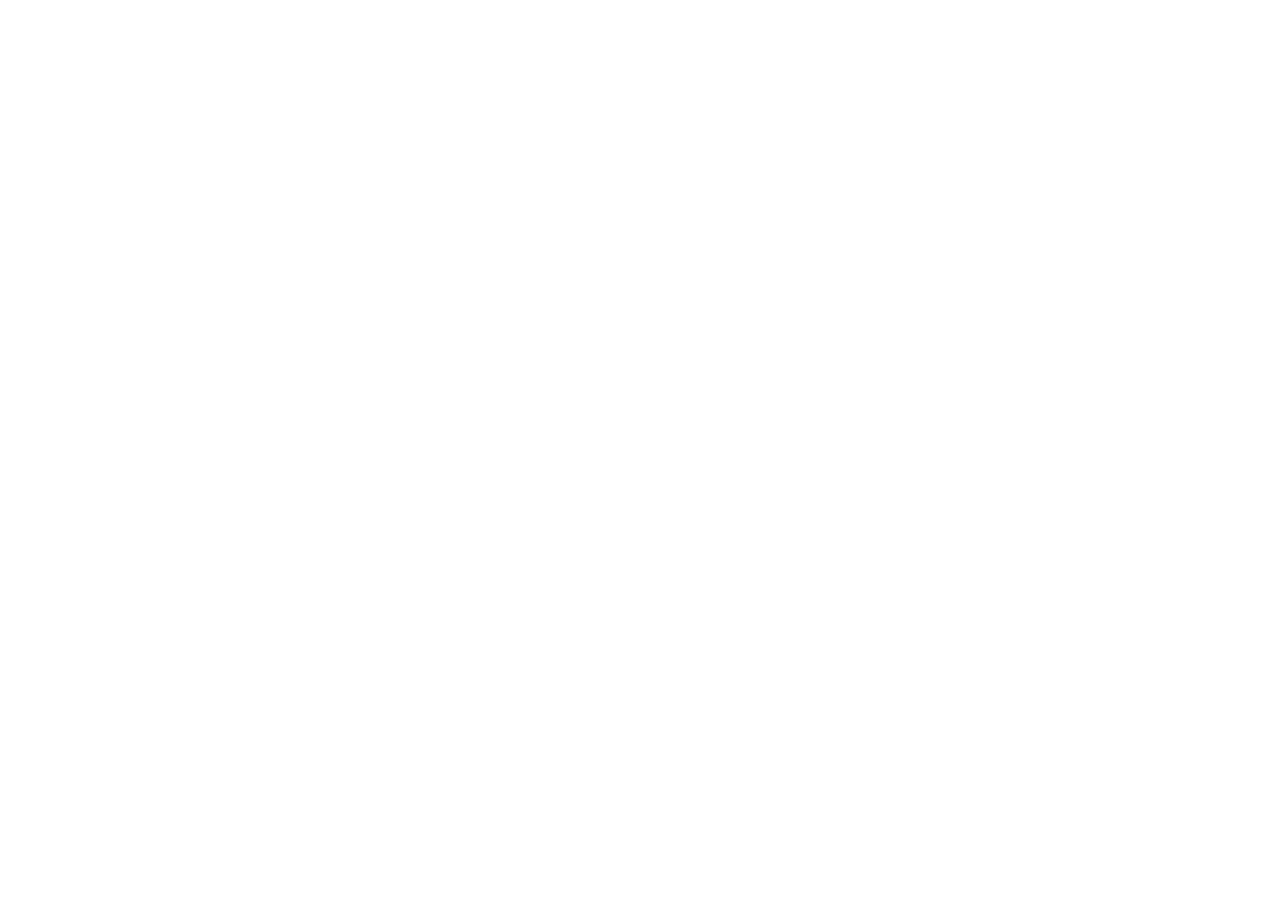
==== our-story.html @ b45d410f "Create pages and added commpnents" ====
<!DOCTYPE html>
<html lang="en">
<head>
    <meta charset="UTF-8">
    <meta http-equiv="X-UA-Compatible" content="IE-edge">
    <meta name="viewport" content="width=device-width, initial-scale=1.0">
    <title>Document</title>
</head>
<body>

    <script src="node_modules/bootstrap/dist/js/bootstrap.bundle.min.js"></script>
</body>
</html>
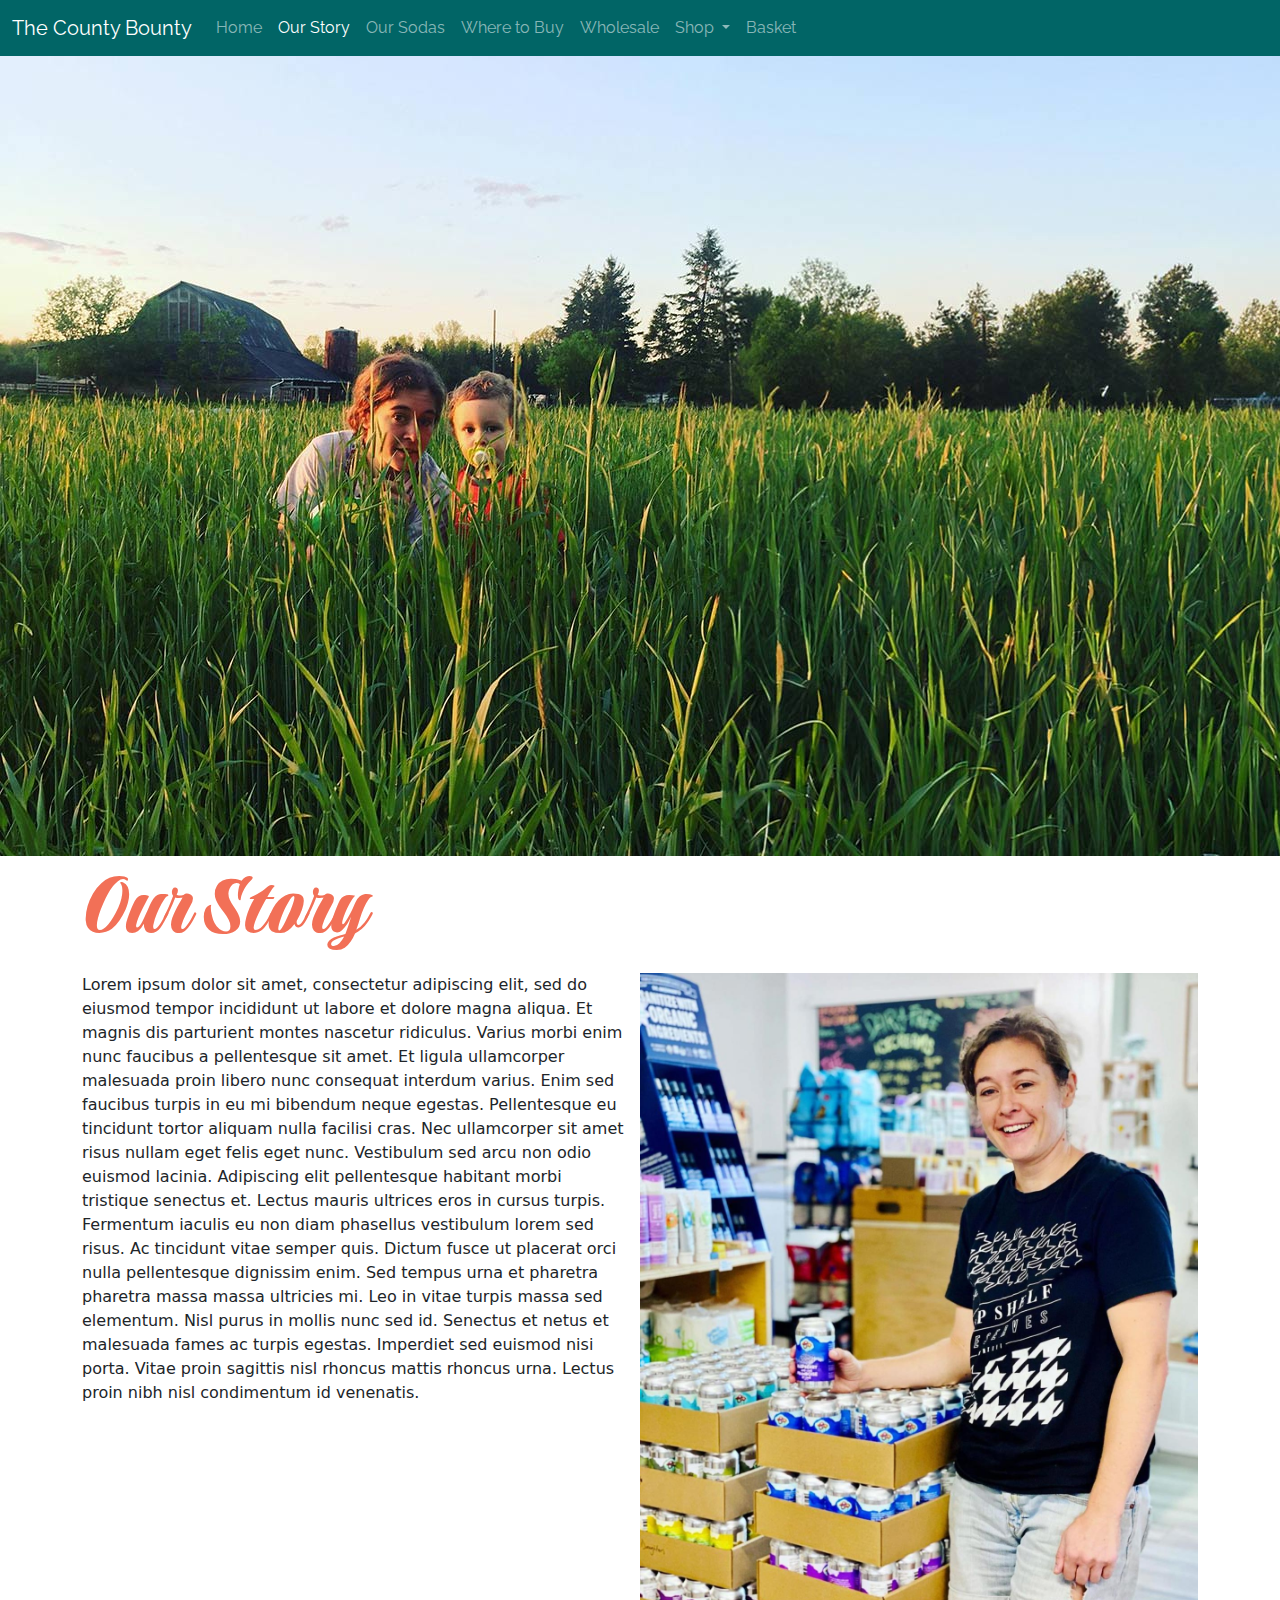
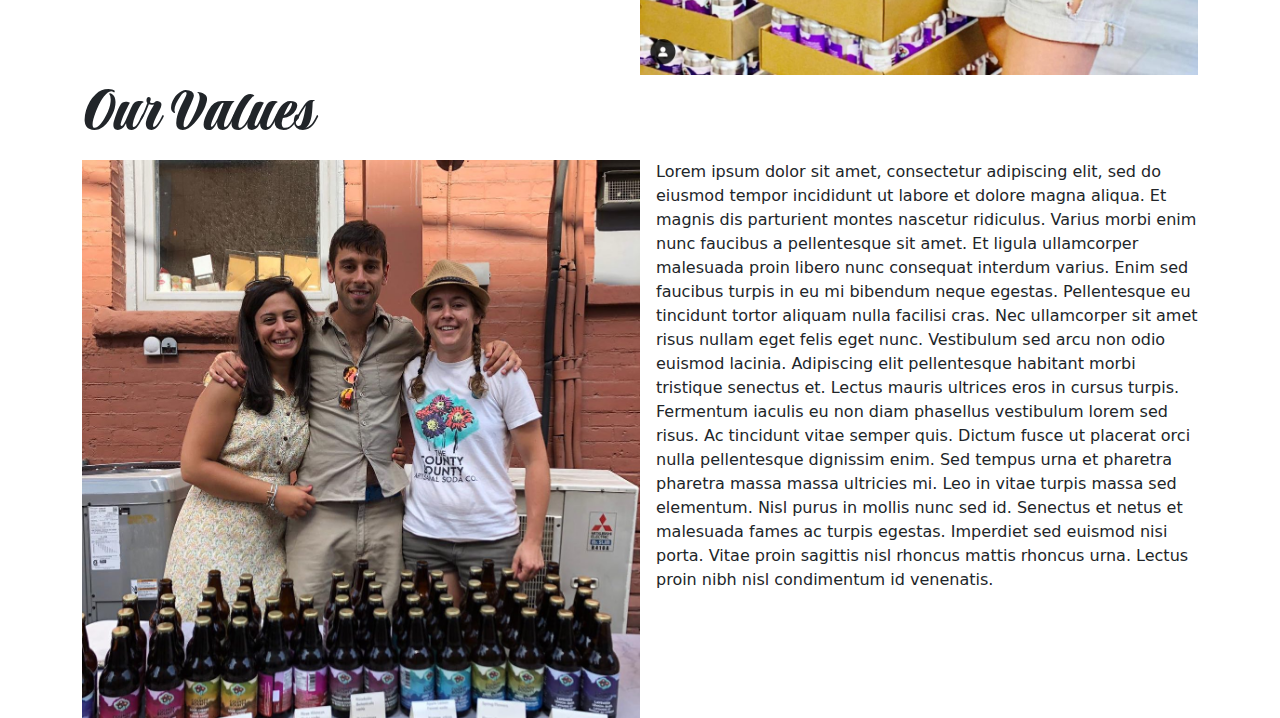
==== commit 68c36241: "Add favicon to all three pages" ====
--- a/our-story.html
+++ b/our-story.html
@@ -4,10 +4,77 @@
     <meta charset="UTF-8">
     <meta http-equiv="X-UA-Compatible" content="IE-edge">
     <meta name="viewport" content="width=device-width, initial-scale=1.0">
-    <title>Document</title>
+    <title>Our Story</title>
+    <link rel="stylesheet" href="css/custom.css">
+    <link rel="icon" type="image/x-icon" href="/images/favicon2.ico">
 </head>
 <body>
-
+    <header>
+        <nav class="navbar navbar-expand-lg bg-dark" data-bs-theme="dark">
+            <div class="container-fluid">
+              <a class="navbar-brand" href="index.html">
+                The County Bounty</a>
+              <button class="navbar-toggler" type="button" data-bs-toggle="collapse" data-bs-target="#navbarNavDropdown" aria-controls="navbarNavDropdown" aria-expanded="false" aria-label="Toggle navigation">
+                <span class="navbar-toggler-icon"></span>
+              </button>
+              <div class="collapse navbar-collapse" id="navbarNavDropdown">
+                <ul class="navbar-nav">
+                  <li class="nav-item">
+                    <a class="nav-link" aria-current="page" href="index.html">Home</a>
+                  </li>
+                  <li class="nav-item">
+                    <a class="nav-link active" href="our-story.html">Our Story</a>
+                  </li>
+                  <li class="nav-item">
+                    <a class="nav-link" href="#">Our Sodas</a>
+                  </li>
+                  <li class="nav-item">
+                    <a class="nav-link" href="where-to-buy.html">Where to Buy</a>
+                  </li>
+                  <li class="nav-item">
+                    <a class="nav-link" href="#">Wholesale</a>
+                  </li>
+                  <li class="nav-item dropdown">
+                    <a class="nav-link dropdown-toggle" href="#" role="button" data-bs-toggle="dropdown" aria-expanded="false">
+                      Shop
+                    </a>
+                    <ul class="dropdown-menu">
+                      <li><a class="dropdown-item" href="#">Shop</a></li>
+                      <li><a class="dropdown-item" href="#">Sodas</a></li>
+                      <li><a class="dropdown-item" href="#">Merch</a></li>
+                    </ul>
+                  </li>
+                  <li class="nav-item">
+                    <a class="nav-link" href="#">Basket</a>
+                  </li>
+                </ul>
+              </div>
+            </div>
+          </nav>
+    </header>
+    <section id="heroaboutus">
+        <div>
+            <img src="images/about-us-banner.jpg" alt="">
+        </div>
+      </section>
+    <section class="container">
+        <h1 class="script text-primary">Our Story</h1>
+        <div id="our-story">
+          <p>
+              Lorem ipsum dolor sit amet, consectetur adipiscing elit, sed do eiusmod tempor incididunt ut labore et dolore magna aliqua. Et magnis dis parturient montes nascetur ridiculus. Varius morbi enim nunc faucibus a pellentesque sit amet. Et ligula ullamcorper malesuada proin libero nunc consequat interdum varius. Enim sed faucibus turpis in eu mi bibendum neque egestas. Pellentesque eu tincidunt tortor aliquam nulla facilisi cras. Nec ullamcorper sit amet risus nullam eget felis eget nunc. Vestibulum sed arcu non odio euismod lacinia. Adipiscing elit pellentesque habitant morbi tristique senectus et. Lectus mauris ultrices eros in cursus turpis. Fermentum iaculis eu non diam phasellus vestibulum lorem sed risus. Ac tincidunt vitae semper quis. Dictum fusce ut placerat orci nulla pellentesque dignissim enim. Sed tempus urna et pharetra pharetra massa massa ultricies mi.  Leo in vitae turpis massa sed elementum. Nisl purus in mollis nunc sed id. Senectus et netus et malesuada fames ac turpis egestas. Imperdiet sed euismod nisi porta. Vitae proin sagittis nisl rhoncus mattis rhoncus urna. Lectus proin nibh nisl condimentum id venenatis.
+          </p>
+          <img src="images/about-us-1.jpg" alt="">
+      </div>
+    </section>
+    <section class="container" id="values">
+        <h2 class="script">Our Values</h2>
+        <div class="our-values">
+          <p>
+              Lorem ipsum dolor sit amet, consectetur adipiscing elit, sed do eiusmod tempor incididunt ut labore et dolore magna aliqua. Et magnis dis parturient montes nascetur ridiculus. Varius morbi enim nunc faucibus a pellentesque sit amet. Et ligula ullamcorper malesuada proin libero nunc consequat interdum varius. Enim sed faucibus turpis in eu mi bibendum neque egestas. Pellentesque eu tincidunt tortor aliquam nulla facilisi cras. Nec ullamcorper sit amet risus nullam eget felis eget nunc. Vestibulum sed arcu non odio euismod lacinia. Adipiscing elit pellentesque habitant morbi tristique senectus et. Lectus mauris ultrices eros in cursus turpis. Fermentum iaculis eu non diam phasellus vestibulum lorem sed risus. Ac tincidunt vitae semper quis. Dictum fusce ut placerat orci nulla pellentesque dignissim enim. Sed tempus urna et pharetra pharetra massa massa ultricies mi.  Leo in vitae turpis massa sed elementum. Nisl purus in mollis nunc sed id. Senectus et netus et malesuada fames ac turpis egestas. Imperdiet sed euismod nisi porta. Vitae proin sagittis nisl rhoncus mattis rhoncus urna. Lectus proin nibh nisl condimentum id venenatis.
+          </p>
+          <img src="images/about-us-2.jpeg" alt="">
+      </div>
+    </section>
     <script src="node_modules/bootstrap/dist/js/bootstrap.bundle.min.js"></script>
 </body>
 </html>--- a/css/custom.css
+++ b/css/custom.css
@@ -0,0 +1,11995 @@
+@charset "UTF-8";
+@import url("https://fonts.googleapis.com/css2?family=Praise&family=Raleway:ital,wght@0,400;0,700;1,400&family=Source+Sans+3&display=swap");
+.script {
+  font-family: "praise", sans-serif;
+}
+
+/*!
+ * Bootstrap  v5.3.2 (https://getbootstrap.com/)
+ * Copyright 2011-2023 The Bootstrap Authors
+ * Licensed under MIT (https://github.com/twbs/bootstrap/blob/main/LICENSE)
+ */
+:root,
+[data-bs-theme=light] {
+  --bs-blue: #0d6efd;
+  --bs-indigo: #6610f2;
+  --bs-purple: #6f42c1;
+  --bs-pink: #d63384;
+  --bs-red: #dc3545;
+  --bs-orange: #fd7e14;
+  --bs-yellow: #ffc107;
+  --bs-green: #198754;
+  --bs-teal: #20c997;
+  --bs-cyan: #0dcaf0;
+  --bs-black: #000;
+  --bs-white: #fff;
+  --bs-gray: #6c757d;
+  --bs-gray-dark: #343a40;
+  --bs-gray-100: #f8f9fa;
+  --bs-gray-200: #e9ecef;
+  --bs-gray-300: #dee2e6;
+  --bs-gray-400: #ced4da;
+  --bs-gray-500: #adb5bd;
+  --bs-gray-600: #6c757d;
+  --bs-gray-700: #495057;
+  --bs-gray-800: #343a40;
+  --bs-gray-900: #212529;
+  --bs-primary: #F27057;
+  --bs-secondary: #F27057;
+  --bs-success: #A4D882;
+  --bs-info: #59C1EF;
+  --bs-warning: #FFF689;
+  --bs-danger: #E5446D;
+  --bs-light: #ffffff;
+  --bs-dark: #016566;
+  --bs-primary-rgb: 242, 112, 87;
+  --bs-secondary-rgb: 242, 112, 87;
+  --bs-success-rgb: 164, 216, 130;
+  --bs-info-rgb: 89, 193, 239;
+  --bs-warning-rgb: 255, 246, 137;
+  --bs-danger-rgb: 229, 68, 109;
+  --bs-light-rgb: 255, 255, 255;
+  --bs-dark-rgb: 1, 101, 102;
+  --bs-primary-text-emphasis: #612d23;
+  --bs-secondary-text-emphasis: #612d23;
+  --bs-success-text-emphasis: #425634;
+  --bs-info-text-emphasis: #244d60;
+  --bs-warning-text-emphasis: #666237;
+  --bs-danger-text-emphasis: #5c1b2c;
+  --bs-light-text-emphasis: #495057;
+  --bs-dark-text-emphasis: #495057;
+  --bs-primary-bg-subtle: #fce2dd;
+  --bs-secondary-bg-subtle: #fce2dd;
+  --bs-success-bg-subtle: #edf7e6;
+  --bs-info-bg-subtle: #def3fc;
+  --bs-warning-bg-subtle: #fffde7;
+  --bs-danger-bg-subtle: #fadae2;
+  --bs-light-bg-subtle: #fcfcfd;
+  --bs-dark-bg-subtle: #ced4da;
+  --bs-primary-border-subtle: #fac6bc;
+  --bs-secondary-border-subtle: #fac6bc;
+  --bs-success-border-subtle: #dbefcd;
+  --bs-info-border-subtle: #bde6f9;
+  --bs-warning-border-subtle: #fffbd0;
+  --bs-danger-border-subtle: #f5b4c5;
+  --bs-light-border-subtle: #e9ecef;
+  --bs-dark-border-subtle: #adb5bd;
+  --bs-white-rgb: 255, 255, 255;
+  --bs-black-rgb: 0, 0, 0;
+  --bs-font-sans-serif: system-ui, -apple-system, "Segoe UI", Roboto, "Helvetica Neue", "Noto Sans", "Liberation Sans", Arial, sans-serif, "Apple Color Emoji", "Segoe UI Emoji", "Segoe UI Symbol", "Noto Color Emoji";
+  --bs-font-monospace: SFMono-Regular, Menlo, Monaco, Consolas, "Liberation Mono", "Courier New", monospace;
+  --bs-gradient: linear-gradient(180deg, rgba(255, 255, 255, 0.15), rgba(255, 255, 255, 0));
+  --bs-body-font-family: var(--bs-font-sans-serif);
+  --bs-body-font-size: 1rem;
+  --bs-body-font-weight: 400;
+  --bs-body-line-height: 1.5;
+  --bs-body-color: #212529;
+  --bs-body-color-rgb: 33, 37, 41;
+  --bs-body-bg: #fff;
+  --bs-body-bg-rgb: 255, 255, 255;
+  --bs-emphasis-color: #000;
+  --bs-emphasis-color-rgb: 0, 0, 0;
+  --bs-secondary-color: rgba(33, 37, 41, 0.75);
+  --bs-secondary-color-rgb: 33, 37, 41;
+  --bs-secondary-bg: #e9ecef;
+  --bs-secondary-bg-rgb: 233, 236, 239;
+  --bs-tertiary-color: rgba(33, 37, 41, 0.5);
+  --bs-tertiary-color-rgb: 33, 37, 41;
+  --bs-tertiary-bg: #f8f9fa;
+  --bs-tertiary-bg-rgb: 248, 249, 250;
+  --bs-heading-color: inherit;
+  --bs-link-color: #F27057;
+  --bs-link-color-rgb: 242, 112, 87;
+  --bs-link-decoration: underline;
+  --bs-link-hover-color: #c25a46;
+  --bs-link-hover-color-rgb: 194, 90, 70;
+  --bs-code-color: #d63384;
+  --bs-highlight-color: #212529;
+  --bs-highlight-bg: #fff3cd;
+  --bs-border-width: 1px;
+  --bs-border-style: solid;
+  --bs-border-color: #dee2e6;
+  --bs-border-color-translucent: rgba(0, 0, 0, 0.175);
+  --bs-border-radius: 0.375rem;
+  --bs-border-radius-sm: 0.25rem;
+  --bs-border-radius-lg: 0.5rem;
+  --bs-border-radius-xl: 1rem;
+  --bs-border-radius-xxl: 2rem;
+  --bs-border-radius-2xl: var(--bs-border-radius-xxl);
+  --bs-border-radius-pill: 50rem;
+  --bs-box-shadow: 0 0.5rem 1rem rgba(0, 0, 0, 0.15);
+  --bs-box-shadow-sm: 0 0.125rem 0.25rem rgba(0, 0, 0, 0.075);
+  --bs-box-shadow-lg: 0 1rem 3rem rgba(0, 0, 0, 0.175);
+  --bs-box-shadow-inset: inset 0 1px 2px rgba(0, 0, 0, 0.075);
+  --bs-focus-ring-width: 0.25rem;
+  --bs-focus-ring-opacity: 0.25;
+  --bs-focus-ring-color: rgba(242, 112, 87, 0.25);
+  --bs-form-valid-color: #A4D882;
+  --bs-form-valid-border-color: #A4D882;
+  --bs-form-invalid-color: #E5446D;
+  --bs-form-invalid-border-color: #E5446D;
+}
+
+[data-bs-theme=dark] {
+  color-scheme: dark;
+  --bs-body-color: #dee2e6;
+  --bs-body-color-rgb: 222, 226, 230;
+  --bs-body-bg: #212529;
+  --bs-body-bg-rgb: 33, 37, 41;
+  --bs-emphasis-color: #fff;
+  --bs-emphasis-color-rgb: 255, 255, 255;
+  --bs-secondary-color: rgba(222, 226, 230, 0.75);
+  --bs-secondary-color-rgb: 222, 226, 230;
+  --bs-secondary-bg: #343a40;
+  --bs-secondary-bg-rgb: 52, 58, 64;
+  --bs-tertiary-color: rgba(222, 226, 230, 0.5);
+  --bs-tertiary-color-rgb: 222, 226, 230;
+  --bs-tertiary-bg: #2b3035;
+  --bs-tertiary-bg-rgb: 43, 48, 53;
+  --bs-primary-text-emphasis: #f7a99a;
+  --bs-secondary-text-emphasis: #f7a99a;
+  --bs-success-text-emphasis: #c8e8b4;
+  --bs-info-text-emphasis: #9bdaf5;
+  --bs-warning-text-emphasis: #fffab8;
+  --bs-danger-text-emphasis: #ef8fa7;
+  --bs-light-text-emphasis: #f8f9fa;
+  --bs-dark-text-emphasis: #dee2e6;
+  --bs-primary-bg-subtle: #301611;
+  --bs-secondary-bg-subtle: #301611;
+  --bs-success-bg-subtle: #212b1a;
+  --bs-info-bg-subtle: #122730;
+  --bs-warning-bg-subtle: #33311b;
+  --bs-danger-bg-subtle: #2e0e16;
+  --bs-light-bg-subtle: #343a40;
+  --bs-dark-bg-subtle: #1a1d20;
+  --bs-primary-border-subtle: #914334;
+  --bs-secondary-border-subtle: #914334;
+  --bs-success-border-subtle: #62824e;
+  --bs-info-border-subtle: #35748f;
+  --bs-warning-border-subtle: #999452;
+  --bs-danger-border-subtle: #892941;
+  --bs-light-border-subtle: #495057;
+  --bs-dark-border-subtle: #343a40;
+  --bs-heading-color: inherit;
+  --bs-link-color: #f7a99a;
+  --bs-link-hover-color: #f9baae;
+  --bs-link-color-rgb: 247, 169, 154;
+  --bs-link-hover-color-rgb: 249, 186, 174;
+  --bs-code-color: #e685b5;
+  --bs-highlight-color: #dee2e6;
+  --bs-highlight-bg: #664d03;
+  --bs-border-color: #495057;
+  --bs-border-color-translucent: rgba(255, 255, 255, 0.15);
+  --bs-form-valid-color: #75b798;
+  --bs-form-valid-border-color: #75b798;
+  --bs-form-invalid-color: #ea868f;
+  --bs-form-invalid-border-color: #ea868f;
+}
+
+*,
+*::before,
+*::after {
+  box-sizing: border-box;
+}
+
+@media (prefers-reduced-motion: no-preference) {
+  :root {
+    scroll-behavior: smooth;
+  }
+}
+
+body {
+  margin: 0;
+  font-family: var(--bs-body-font-family);
+  font-size: var(--bs-body-font-size);
+  font-weight: var(--bs-body-font-weight);
+  line-height: var(--bs-body-line-height);
+  color: var(--bs-body-color);
+  text-align: var(--bs-body-text-align);
+  background-color: var(--bs-body-bg);
+  -webkit-text-size-adjust: 100%;
+  -webkit-tap-highlight-color: rgba(0, 0, 0, 0);
+}
+
+hr {
+  margin: 1rem 0;
+  color: inherit;
+  border: 0;
+  border-top: var(--bs-border-width) solid;
+  opacity: 0.25;
+}
+
+h6, .h6, h5, .h5, h4, .h4, h3, .h3, h2, .h2, h1, .h1 {
+  margin-top: 0;
+  margin-bottom: 0.5rem;
+  font-family: "raleway", sans-serif;
+  font-weight: 500;
+  line-height: 1.2;
+  color: var(--bs-heading-color);
+}
+
+h1, .h1 {
+  font-size: calc(1.6903rem + 5.2836vw);
+}
+@media (min-width: 1200px) {
+  h1, .h1 {
+    font-size: 5.653rem;
+  }
+}
+
+h2, .h2 {
+  font-size: calc(1.5248rem + 3.2976vw);
+}
+@media (min-width: 1200px) {
+  h2, .h2 {
+    font-size: 3.998rem;
+  }
+}
+
+h3, .h3 {
+  font-size: calc(1.4077rem + 1.8924vw);
+}
+@media (min-width: 1200px) {
+  h3, .h3 {
+    font-size: 2.827rem;
+  }
+}
+
+h4, .h4 {
+  font-size: calc(1.3249rem + 0.8988vw);
+}
+@media (min-width: 1200px) {
+  h4, .h4 {
+    font-size: 1.999rem;
+  }
+}
+
+h5, .h5 {
+  font-size: calc(1.2664rem + 0.1968vw);
+}
+@media (min-width: 1200px) {
+  h5, .h5 {
+    font-size: 1.414rem;
+  }
+}
+
+h6, .h6 {
+  font-size: 1rem;
+}
+
+p {
+  margin-top: 0;
+  margin-bottom: 1rem;
+}
+
+abbr[title] {
+  text-decoration: underline dotted;
+  cursor: help;
+  text-decoration-skip-ink: none;
+}
+
+address {
+  margin-bottom: 1rem;
+  font-style: normal;
+  line-height: inherit;
+}
+
+ol,
+ul {
+  padding-left: 2rem;
+}
+
+ol,
+ul,
+dl {
+  margin-top: 0;
+  margin-bottom: 1rem;
+}
+
+ol ol,
+ul ul,
+ol ul,
+ul ol {
+  margin-bottom: 0;
+}
+
+dt {
+  font-weight: 700;
+}
+
+dd {
+  margin-bottom: 0.5rem;
+  margin-left: 0;
+}
+
+blockquote {
+  margin: 0 0 1rem;
+}
+
+b,
+strong {
+  font-weight: bolder;
+}
+
+small, .small {
+  font-size: 0.875em;
+}
+
+mark, .mark {
+  padding: 0.1875em;
+  color: var(--bs-highlight-color);
+  background-color: var(--bs-highlight-bg);
+}
+
+sub,
+sup {
+  position: relative;
+  font-size: 0.75em;
+  line-height: 0;
+  vertical-align: baseline;
+}
+
+sub {
+  bottom: -0.25em;
+}
+
+sup {
+  top: -0.5em;
+}
+
+a {
+  color: rgba(var(--bs-link-color-rgb), var(--bs-link-opacity, 1));
+  text-decoration: underline;
+}
+a:hover {
+  --bs-link-color-rgb: var(--bs-link-hover-color-rgb);
+}
+
+a:not([href]):not([class]), a:not([href]):not([class]):hover {
+  color: inherit;
+  text-decoration: none;
+}
+
+pre,
+code,
+kbd,
+samp {
+  font-family: var(--bs-font-monospace);
+  font-size: 1em;
+}
+
+pre {
+  display: block;
+  margin-top: 0;
+  margin-bottom: 1rem;
+  overflow: auto;
+  font-size: 0.875em;
+}
+pre code {
+  font-size: inherit;
+  color: inherit;
+  word-break: normal;
+}
+
+code {
+  font-size: 0.875em;
+  color: var(--bs-code-color);
+  word-wrap: break-word;
+}
+a > code {
+  color: inherit;
+}
+
+kbd {
+  padding: 0.1875rem 0.375rem;
+  font-size: 0.875em;
+  color: var(--bs-body-bg);
+  background-color: var(--bs-body-color);
+  border-radius: 0.25rem;
+}
+kbd kbd {
+  padding: 0;
+  font-size: 1em;
+}
+
+figure {
+  margin: 0 0 1rem;
+}
+
+img,
+svg {
+  vertical-align: middle;
+}
+
+table {
+  caption-side: bottom;
+  border-collapse: collapse;
+}
+
+caption {
+  padding-top: 0.5rem;
+  padding-bottom: 0.5rem;
+  color: var(--bs-secondary-color);
+  text-align: left;
+}
+
+th {
+  text-align: inherit;
+  text-align: -webkit-match-parent;
+}
+
+thead,
+tbody,
+tfoot,
+tr,
+td,
+th {
+  border-color: inherit;
+  border-style: solid;
+  border-width: 0;
+}
+
+label {
+  display: inline-block;
+}
+
+button {
+  border-radius: 0;
+}
+
+button:focus:not(:focus-visible) {
+  outline: 0;
+}
+
+input,
+button,
+select,
+optgroup,
+textarea {
+  margin: 0;
+  font-family: inherit;
+  font-size: inherit;
+  line-height: inherit;
+}
+
+button,
+select {
+  text-transform: none;
+}
+
+[role=button] {
+  cursor: pointer;
+}
+
+select {
+  word-wrap: normal;
+}
+select:disabled {
+  opacity: 1;
+}
+
+[list]:not([type=date]):not([type=datetime-local]):not([type=month]):not([type=week]):not([type=time])::-webkit-calendar-picker-indicator {
+  display: none !important;
+}
+
+button,
+[type=button],
+[type=reset],
+[type=submit] {
+  -webkit-appearance: button;
+}
+button:not(:disabled),
+[type=button]:not(:disabled),
+[type=reset]:not(:disabled),
+[type=submit]:not(:disabled) {
+  cursor: pointer;
+}
+
+::-moz-focus-inner {
+  padding: 0;
+  border-style: none;
+}
+
+textarea {
+  resize: vertical;
+}
+
+fieldset {
+  min-width: 0;
+  padding: 0;
+  margin: 0;
+  border: 0;
+}
+
+legend {
+  float: left;
+  width: 100%;
+  padding: 0;
+  margin-bottom: 0.5rem;
+  font-size: calc(1.275rem + 0.3vw);
+  line-height: inherit;
+}
+@media (min-width: 1200px) {
+  legend {
+    font-size: 1.5rem;
+  }
+}
+legend + * {
+  clear: left;
+}
+
+::-webkit-datetime-edit-fields-wrapper,
+::-webkit-datetime-edit-text,
+::-webkit-datetime-edit-minute,
+::-webkit-datetime-edit-hour-field,
+::-webkit-datetime-edit-day-field,
+::-webkit-datetime-edit-month-field,
+::-webkit-datetime-edit-year-field {
+  padding: 0;
+}
+
+::-webkit-inner-spin-button {
+  height: auto;
+}
+
+[type=search] {
+  -webkit-appearance: textfield;
+  outline-offset: -2px;
+}
+
+/* rtl:raw:
+[type="tel"],
+[type="url"],
+[type="email"],
+[type="number"] {
+  direction: ltr;
+}
+*/
+::-webkit-search-decoration {
+  -webkit-appearance: none;
+}
+
+::-webkit-color-swatch-wrapper {
+  padding: 0;
+}
+
+::file-selector-button {
+  font: inherit;
+  -webkit-appearance: button;
+}
+
+output {
+  display: inline-block;
+}
+
+iframe {
+  border: 0;
+}
+
+summary {
+  display: list-item;
+  cursor: pointer;
+}
+
+progress {
+  vertical-align: baseline;
+}
+
+[hidden] {
+  display: none !important;
+}
+
+.lead {
+  font-size: 1.25rem;
+  font-weight: 300;
+}
+
+.display-1 {
+  font-size: calc(1.625rem + 4.5vw);
+  font-weight: 300;
+  line-height: 1.2;
+}
+@media (min-width: 1200px) {
+  .display-1 {
+    font-size: 5rem;
+  }
+}
+
+.display-2 {
+  font-size: calc(1.575rem + 3.9vw);
+  font-weight: 300;
+  line-height: 1.2;
+}
+@media (min-width: 1200px) {
+  .display-2 {
+    font-size: 4.5rem;
+  }
+}
+
+.display-3 {
+  font-size: calc(1.525rem + 3.3vw);
+  font-weight: 300;
+  line-height: 1.2;
+}
+@media (min-width: 1200px) {
+  .display-3 {
+    font-size: 4rem;
+  }
+}
+
+.display-4 {
+  font-size: calc(1.475rem + 2.7vw);
+  font-weight: 300;
+  line-height: 1.2;
+}
+@media (min-width: 1200px) {
+  .display-4 {
+    font-size: 3.5rem;
+  }
+}
+
+.display-5 {
+  font-size: calc(1.425rem + 2.1vw);
+  font-weight: 300;
+  line-height: 1.2;
+}
+@media (min-width: 1200px) {
+  .display-5 {
+    font-size: 3rem;
+  }
+}
+
+.display-6 {
+  font-size: calc(1.375rem + 1.5vw);
+  font-weight: 300;
+  line-height: 1.2;
+}
+@media (min-width: 1200px) {
+  .display-6 {
+    font-size: 2.5rem;
+  }
+}
+
+.list-unstyled {
+  padding-left: 0;
+  list-style: none;
+}
+
+.list-inline {
+  padding-left: 0;
+  list-style: none;
+}
+
+.list-inline-item {
+  display: inline-block;
+}
+.list-inline-item:not(:last-child) {
+  margin-right: 0.5rem;
+}
+
+.initialism {
+  font-size: 0.875em;
+  text-transform: uppercase;
+}
+
+.blockquote {
+  margin-bottom: 1rem;
+  font-size: 1.25rem;
+}
+.blockquote > :last-child {
+  margin-bottom: 0;
+}
+
+.blockquote-footer {
+  margin-top: -1rem;
+  margin-bottom: 1rem;
+  font-size: 0.875em;
+  color: #6c757d;
+}
+.blockquote-footer::before {
+  content: "— ";
+}
+
+.img-fluid {
+  max-width: 100%;
+  height: auto;
+}
+
+.img-thumbnail {
+  padding: 0.25rem;
+  background-color: var(--bs-body-bg);
+  border: var(--bs-border-width) solid var(--bs-border-color);
+  border-radius: var(--bs-border-radius);
+  max-width: 100%;
+  height: auto;
+}
+
+.figure {
+  display: inline-block;
+}
+
+.figure-img {
+  margin-bottom: 0.5rem;
+  line-height: 1;
+}
+
+.figure-caption {
+  font-size: 0.875em;
+  color: var(--bs-secondary-color);
+}
+
+.container,
+.container-fluid,
+.container-xxl,
+.container-xl,
+.container-lg,
+.container-md,
+.container-sm {
+  --bs-gutter-x: 1.5rem;
+  --bs-gutter-y: 0;
+  width: 100%;
+  padding-right: calc(var(--bs-gutter-x) * 0.5);
+  padding-left: calc(var(--bs-gutter-x) * 0.5);
+  margin-right: auto;
+  margin-left: auto;
+}
+
+@media (min-width: 576px) {
+  .container-sm, .container {
+    max-width: 540px;
+  }
+}
+@media (min-width: 768px) {
+  .container-md, .container-sm, .container {
+    max-width: 720px;
+  }
+}
+@media (min-width: 992px) {
+  .container-lg, .container-md, .container-sm, .container {
+    max-width: 960px;
+  }
+}
+@media (min-width: 1200px) {
+  .container-xl, .container-lg, .container-md, .container-sm, .container {
+    max-width: 1140px;
+  }
+}
+@media (min-width: 1400px) {
+  .container-xxl, .container-xl, .container-lg, .container-md, .container-sm, .container {
+    max-width: 1320px;
+  }
+}
+:root {
+  --bs-breakpoint-xs: 0;
+  --bs-breakpoint-sm: 576px;
+  --bs-breakpoint-md: 768px;
+  --bs-breakpoint-lg: 992px;
+  --bs-breakpoint-xl: 1200px;
+  --bs-breakpoint-xxl: 1400px;
+}
+
+.row {
+  --bs-gutter-x: 1.5rem;
+  --bs-gutter-y: 0;
+  display: flex;
+  flex-wrap: wrap;
+  margin-top: calc(-1 * var(--bs-gutter-y));
+  margin-right: calc(-0.5 * var(--bs-gutter-x));
+  margin-left: calc(-0.5 * var(--bs-gutter-x));
+}
+.row > * {
+  flex-shrink: 0;
+  width: 100%;
+  max-width: 100%;
+  padding-right: calc(var(--bs-gutter-x) * 0.5);
+  padding-left: calc(var(--bs-gutter-x) * 0.5);
+  margin-top: var(--bs-gutter-y);
+}
+
+.col {
+  flex: 1 0 0%;
+}
+
+.row-cols-auto > * {
+  flex: 0 0 auto;
+  width: auto;
+}
+
+.row-cols-1 > * {
+  flex: 0 0 auto;
+  width: 100%;
+}
+
+.row-cols-2 > * {
+  flex: 0 0 auto;
+  width: 50%;
+}
+
+.row-cols-3 > * {
+  flex: 0 0 auto;
+  width: 33.33333333%;
+}
+
+.row-cols-4 > * {
+  flex: 0 0 auto;
+  width: 25%;
+}
+
+.row-cols-5 > * {
+  flex: 0 0 auto;
+  width: 20%;
+}
+
+.row-cols-6 > * {
+  flex: 0 0 auto;
+  width: 16.66666667%;
+}
+
+.col-auto {
+  flex: 0 0 auto;
+  width: auto;
+}
+
+.col-1 {
+  flex: 0 0 auto;
+  width: 8.33333333%;
+}
+
+.col-2 {
+  flex: 0 0 auto;
+  width: 16.66666667%;
+}
+
+.col-3 {
+  flex: 0 0 auto;
+  width: 25%;
+}
+
+.col-4 {
+  flex: 0 0 auto;
+  width: 33.33333333%;
+}
+
+.col-5 {
+  flex: 0 0 auto;
+  width: 41.66666667%;
+}
+
+.col-6 {
+  flex: 0 0 auto;
+  width: 50%;
+}
+
+.col-7 {
+  flex: 0 0 auto;
+  width: 58.33333333%;
+}
+
+.col-8 {
+  flex: 0 0 auto;
+  width: 66.66666667%;
+}
+
+.col-9 {
+  flex: 0 0 auto;
+  width: 75%;
+}
+
+.col-10 {
+  flex: 0 0 auto;
+  width: 83.33333333%;
+}
+
+.col-11 {
+  flex: 0 0 auto;
+  width: 91.66666667%;
+}
+
+.col-12 {
+  flex: 0 0 auto;
+  width: 100%;
+}
+
+.offset-1 {
+  margin-left: 8.33333333%;
+}
+
+.offset-2 {
+  margin-left: 16.66666667%;
+}
+
+.offset-3 {
+  margin-left: 25%;
+}
+
+.offset-4 {
+  margin-left: 33.33333333%;
+}
+
+.offset-5 {
+  margin-left: 41.66666667%;
+}
+
+.offset-6 {
+  margin-left: 50%;
+}
+
+.offset-7 {
+  margin-left: 58.33333333%;
+}
+
+.offset-8 {
+  margin-left: 66.66666667%;
+}
+
+.offset-9 {
+  margin-left: 75%;
+}
+
+.offset-10 {
+  margin-left: 83.33333333%;
+}
+
+.offset-11 {
+  margin-left: 91.66666667%;
+}
+
+.g-0,
+.gx-0 {
+  --bs-gutter-x: 0;
+}
+
+.g-0,
+.gy-0 {
+  --bs-gutter-y: 0;
+}
+
+.g-1,
+.gx-1 {
+  --bs-gutter-x: 0.25rem;
+}
+
+.g-1,
+.gy-1 {
+  --bs-gutter-y: 0.25rem;
+}
+
+.g-2,
+.gx-2 {
+  --bs-gutter-x: 0.5rem;
+}
+
+.g-2,
+.gy-2 {
+  --bs-gutter-y: 0.5rem;
+}
+
+.g-3,
+.gx-3 {
+  --bs-gutter-x: 1rem;
+}
+
+.g-3,
+.gy-3 {
+  --bs-gutter-y: 1rem;
+}
+
+.g-4,
+.gx-4 {
+  --bs-gutter-x: 1.5rem;
+}
+
+.g-4,
+.gy-4 {
+  --bs-gutter-y: 1.5rem;
+}
+
+.g-5,
+.gx-5 {
+  --bs-gutter-x: 3rem;
+}
+
+.g-5,
+.gy-5 {
+  --bs-gutter-y: 3rem;
+}
+
+@media (min-width: 576px) {
+  .col-sm {
+    flex: 1 0 0%;
+  }
+  .row-cols-sm-auto > * {
+    flex: 0 0 auto;
+    width: auto;
+  }
+  .row-cols-sm-1 > * {
+    flex: 0 0 auto;
+    width: 100%;
+  }
+  .row-cols-sm-2 > * {
+    flex: 0 0 auto;
+    width: 50%;
+  }
+  .row-cols-sm-3 > * {
+    flex: 0 0 auto;
+    width: 33.33333333%;
+  }
+  .row-cols-sm-4 > * {
+    flex: 0 0 auto;
+    width: 25%;
+  }
+  .row-cols-sm-5 > * {
+    flex: 0 0 auto;
+    width: 20%;
+  }
+  .row-cols-sm-6 > * {
+    flex: 0 0 auto;
+    width: 16.66666667%;
+  }
+  .col-sm-auto {
+    flex: 0 0 auto;
+    width: auto;
+  }
+  .col-sm-1 {
+    flex: 0 0 auto;
+    width: 8.33333333%;
+  }
+  .col-sm-2 {
+    flex: 0 0 auto;
+    width: 16.66666667%;
+  }
+  .col-sm-3 {
+    flex: 0 0 auto;
+    width: 25%;
+  }
+  .col-sm-4 {
+    flex: 0 0 auto;
+    width: 33.33333333%;
+  }
+  .col-sm-5 {
+    flex: 0 0 auto;
+    width: 41.66666667%;
+  }
+  .col-sm-6 {
+    flex: 0 0 auto;
+    width: 50%;
+  }
+  .col-sm-7 {
+    flex: 0 0 auto;
+    width: 58.33333333%;
+  }
+  .col-sm-8 {
+    flex: 0 0 auto;
+    width: 66.66666667%;
+  }
+  .col-sm-9 {
+    flex: 0 0 auto;
+    width: 75%;
+  }
+  .col-sm-10 {
+    flex: 0 0 auto;
+    width: 83.33333333%;
+  }
+  .col-sm-11 {
+    flex: 0 0 auto;
+    width: 91.66666667%;
+  }
+  .col-sm-12 {
+    flex: 0 0 auto;
+    width: 100%;
+  }
+  .offset-sm-0 {
+    margin-left: 0;
+  }
+  .offset-sm-1 {
+    margin-left: 8.33333333%;
+  }
+  .offset-sm-2 {
+    margin-left: 16.66666667%;
+  }
+  .offset-sm-3 {
+    margin-left: 25%;
+  }
+  .offset-sm-4 {
+    margin-left: 33.33333333%;
+  }
+  .offset-sm-5 {
+    margin-left: 41.66666667%;
+  }
+  .offset-sm-6 {
+    margin-left: 50%;
+  }
+  .offset-sm-7 {
+    margin-left: 58.33333333%;
+  }
+  .offset-sm-8 {
+    margin-left: 66.66666667%;
+  }
+  .offset-sm-9 {
+    margin-left: 75%;
+  }
+  .offset-sm-10 {
+    margin-left: 83.33333333%;
+  }
+  .offset-sm-11 {
+    margin-left: 91.66666667%;
+  }
+  .g-sm-0,
+  .gx-sm-0 {
+    --bs-gutter-x: 0;
+  }
+  .g-sm-0,
+  .gy-sm-0 {
+    --bs-gutter-y: 0;
+  }
+  .g-sm-1,
+  .gx-sm-1 {
+    --bs-gutter-x: 0.25rem;
+  }
+  .g-sm-1,
+  .gy-sm-1 {
+    --bs-gutter-y: 0.25rem;
+  }
+  .g-sm-2,
+  .gx-sm-2 {
+    --bs-gutter-x: 0.5rem;
+  }
+  .g-sm-2,
+  .gy-sm-2 {
+    --bs-gutter-y: 0.5rem;
+  }
+  .g-sm-3,
+  .gx-sm-3 {
+    --bs-gutter-x: 1rem;
+  }
+  .g-sm-3,
+  .gy-sm-3 {
+    --bs-gutter-y: 1rem;
+  }
+  .g-sm-4,
+  .gx-sm-4 {
+    --bs-gutter-x: 1.5rem;
+  }
+  .g-sm-4,
+  .gy-sm-4 {
+    --bs-gutter-y: 1.5rem;
+  }
+  .g-sm-5,
+  .gx-sm-5 {
+    --bs-gutter-x: 3rem;
+  }
+  .g-sm-5,
+  .gy-sm-5 {
+    --bs-gutter-y: 3rem;
+  }
+}
+@media (min-width: 768px) {
+  .col-md {
+    flex: 1 0 0%;
+  }
+  .row-cols-md-auto > * {
+    flex: 0 0 auto;
+    width: auto;
+  }
+  .row-cols-md-1 > * {
+    flex: 0 0 auto;
+    width: 100%;
+  }
+  .row-cols-md-2 > * {
+    flex: 0 0 auto;
+    width: 50%;
+  }
+  .row-cols-md-3 > * {
+    flex: 0 0 auto;
+    width: 33.33333333%;
+  }
+  .row-cols-md-4 > * {
+    flex: 0 0 auto;
+    width: 25%;
+  }
+  .row-cols-md-5 > * {
+    flex: 0 0 auto;
+    width: 20%;
+  }
+  .row-cols-md-6 > * {
+    flex: 0 0 auto;
+    width: 16.66666667%;
+  }
+  .col-md-auto {
+    flex: 0 0 auto;
+    width: auto;
+  }
+  .col-md-1 {
+    flex: 0 0 auto;
+    width: 8.33333333%;
+  }
+  .col-md-2 {
+    flex: 0 0 auto;
+    width: 16.66666667%;
+  }
+  .col-md-3 {
+    flex: 0 0 auto;
+    width: 25%;
+  }
+  .col-md-4 {
+    flex: 0 0 auto;
+    width: 33.33333333%;
+  }
+  .col-md-5 {
+    flex: 0 0 auto;
+    width: 41.66666667%;
+  }
+  .col-md-6 {
+    flex: 0 0 auto;
+    width: 50%;
+  }
+  .col-md-7 {
+    flex: 0 0 auto;
+    width: 58.33333333%;
+  }
+  .col-md-8 {
+    flex: 0 0 auto;
+    width: 66.66666667%;
+  }
+  .col-md-9 {
+    flex: 0 0 auto;
+    width: 75%;
+  }
+  .col-md-10 {
+    flex: 0 0 auto;
+    width: 83.33333333%;
+  }
+  .col-md-11 {
+    flex: 0 0 auto;
+    width: 91.66666667%;
+  }
+  .col-md-12 {
+    flex: 0 0 auto;
+    width: 100%;
+  }
+  .offset-md-0 {
+    margin-left: 0;
+  }
+  .offset-md-1 {
+    margin-left: 8.33333333%;
+  }
+  .offset-md-2 {
+    margin-left: 16.66666667%;
+  }
+  .offset-md-3 {
+    margin-left: 25%;
+  }
+  .offset-md-4 {
+    margin-left: 33.33333333%;
+  }
+  .offset-md-5 {
+    margin-left: 41.66666667%;
+  }
+  .offset-md-6 {
+    margin-left: 50%;
+  }
+  .offset-md-7 {
+    margin-left: 58.33333333%;
+  }
+  .offset-md-8 {
+    margin-left: 66.66666667%;
+  }
+  .offset-md-9 {
+    margin-left: 75%;
+  }
+  .offset-md-10 {
+    margin-left: 83.33333333%;
+  }
+  .offset-md-11 {
+    margin-left: 91.66666667%;
+  }
+  .g-md-0,
+  .gx-md-0 {
+    --bs-gutter-x: 0;
+  }
+  .g-md-0,
+  .gy-md-0 {
+    --bs-gutter-y: 0;
+  }
+  .g-md-1,
+  .gx-md-1 {
+    --bs-gutter-x: 0.25rem;
+  }
+  .g-md-1,
+  .gy-md-1 {
+    --bs-gutter-y: 0.25rem;
+  }
+  .g-md-2,
+  .gx-md-2 {
+    --bs-gutter-x: 0.5rem;
+  }
+  .g-md-2,
+  .gy-md-2 {
+    --bs-gutter-y: 0.5rem;
+  }
+  .g-md-3,
+  .gx-md-3 {
+    --bs-gutter-x: 1rem;
+  }
+  .g-md-3,
+  .gy-md-3 {
+    --bs-gutter-y: 1rem;
+  }
+  .g-md-4,
+  .gx-md-4 {
+    --bs-gutter-x: 1.5rem;
+  }
+  .g-md-4,
+  .gy-md-4 {
+    --bs-gutter-y: 1.5rem;
+  }
+  .g-md-5,
+  .gx-md-5 {
+    --bs-gutter-x: 3rem;
+  }
+  .g-md-5,
+  .gy-md-5 {
+    --bs-gutter-y: 3rem;
+  }
+}
+@media (min-width: 992px) {
+  .col-lg {
+    flex: 1 0 0%;
+  }
+  .row-cols-lg-auto > * {
+    flex: 0 0 auto;
+    width: auto;
+  }
+  .row-cols-lg-1 > * {
+    flex: 0 0 auto;
+    width: 100%;
+  }
+  .row-cols-lg-2 > * {
+    flex: 0 0 auto;
+    width: 50%;
+  }
+  .row-cols-lg-3 > * {
+    flex: 0 0 auto;
+    width: 33.33333333%;
+  }
+  .row-cols-lg-4 > * {
+    flex: 0 0 auto;
+    width: 25%;
+  }
+  .row-cols-lg-5 > * {
+    flex: 0 0 auto;
+    width: 20%;
+  }
+  .row-cols-lg-6 > * {
+    flex: 0 0 auto;
+    width: 16.66666667%;
+  }
+  .col-lg-auto {
+    flex: 0 0 auto;
+    width: auto;
+  }
+  .col-lg-1 {
+    flex: 0 0 auto;
+    width: 8.33333333%;
+  }
+  .col-lg-2 {
+    flex: 0 0 auto;
+    width: 16.66666667%;
+  }
+  .col-lg-3 {
+    flex: 0 0 auto;
+    width: 25%;
+  }
+  .col-lg-4 {
+    flex: 0 0 auto;
+    width: 33.33333333%;
+  }
+  .col-lg-5 {
+    flex: 0 0 auto;
+    width: 41.66666667%;
+  }
+  .col-lg-6 {
+    flex: 0 0 auto;
+    width: 50%;
+  }
+  .col-lg-7 {
+    flex: 0 0 auto;
+    width: 58.33333333%;
+  }
+  .col-lg-8 {
+    flex: 0 0 auto;
+    width: 66.66666667%;
+  }
+  .col-lg-9 {
+    flex: 0 0 auto;
+    width: 75%;
+  }
+  .col-lg-10 {
+    flex: 0 0 auto;
+    width: 83.33333333%;
+  }
+  .col-lg-11 {
+    flex: 0 0 auto;
+    width: 91.66666667%;
+  }
+  .col-lg-12 {
+    flex: 0 0 auto;
+    width: 100%;
+  }
+  .offset-lg-0 {
+    margin-left: 0;
+  }
+  .offset-lg-1 {
+    margin-left: 8.33333333%;
+  }
+  .offset-lg-2 {
+    margin-left: 16.66666667%;
+  }
+  .offset-lg-3 {
+    margin-left: 25%;
+  }
+  .offset-lg-4 {
+    margin-left: 33.33333333%;
+  }
+  .offset-lg-5 {
+    margin-left: 41.66666667%;
+  }
+  .offset-lg-6 {
+    margin-left: 50%;
+  }
+  .offset-lg-7 {
+    margin-left: 58.33333333%;
+  }
+  .offset-lg-8 {
+    margin-left: 66.66666667%;
+  }
+  .offset-lg-9 {
+    margin-left: 75%;
+  }
+  .offset-lg-10 {
+    margin-left: 83.33333333%;
+  }
+  .offset-lg-11 {
+    margin-left: 91.66666667%;
+  }
+  .g-lg-0,
+  .gx-lg-0 {
+    --bs-gutter-x: 0;
+  }
+  .g-lg-0,
+  .gy-lg-0 {
+    --bs-gutter-y: 0;
+  }
+  .g-lg-1,
+  .gx-lg-1 {
+    --bs-gutter-x: 0.25rem;
+  }
+  .g-lg-1,
+  .gy-lg-1 {
+    --bs-gutter-y: 0.25rem;
+  }
+  .g-lg-2,
+  .gx-lg-2 {
+    --bs-gutter-x: 0.5rem;
+  }
+  .g-lg-2,
+  .gy-lg-2 {
+    --bs-gutter-y: 0.5rem;
+  }
+  .g-lg-3,
+  .gx-lg-3 {
+    --bs-gutter-x: 1rem;
+  }
+  .g-lg-3,
+  .gy-lg-3 {
+    --bs-gutter-y: 1rem;
+  }
+  .g-lg-4,
+  .gx-lg-4 {
+    --bs-gutter-x: 1.5rem;
+  }
+  .g-lg-4,
+  .gy-lg-4 {
+    --bs-gutter-y: 1.5rem;
+  }
+  .g-lg-5,
+  .gx-lg-5 {
+    --bs-gutter-x: 3rem;
+  }
+  .g-lg-5,
+  .gy-lg-5 {
+    --bs-gutter-y: 3rem;
+  }
+}
+@media (min-width: 1200px) {
+  .col-xl {
+    flex: 1 0 0%;
+  }
+  .row-cols-xl-auto > * {
+    flex: 0 0 auto;
+    width: auto;
+  }
+  .row-cols-xl-1 > * {
+    flex: 0 0 auto;
+    width: 100%;
+  }
+  .row-cols-xl-2 > * {
+    flex: 0 0 auto;
+    width: 50%;
+  }
+  .row-cols-xl-3 > * {
+    flex: 0 0 auto;
+    width: 33.33333333%;
+  }
+  .row-cols-xl-4 > * {
+    flex: 0 0 auto;
+    width: 25%;
+  }
+  .row-cols-xl-5 > * {
+    flex: 0 0 auto;
+    width: 20%;
+  }
+  .row-cols-xl-6 > * {
+    flex: 0 0 auto;
+    width: 16.66666667%;
+  }
+  .col-xl-auto {
+    flex: 0 0 auto;
+    width: auto;
+  }
+  .col-xl-1 {
+    flex: 0 0 auto;
+    width: 8.33333333%;
+  }
+  .col-xl-2 {
+    flex: 0 0 auto;
+    width: 16.66666667%;
+  }
+  .col-xl-3 {
+    flex: 0 0 auto;
+    width: 25%;
+  }
+  .col-xl-4 {
+    flex: 0 0 auto;
+    width: 33.33333333%;
+  }
+  .col-xl-5 {
+    flex: 0 0 auto;
+    width: 41.66666667%;
+  }
+  .col-xl-6 {
+    flex: 0 0 auto;
+    width: 50%;
+  }
+  .col-xl-7 {
+    flex: 0 0 auto;
+    width: 58.33333333%;
+  }
+  .col-xl-8 {
+    flex: 0 0 auto;
+    width: 66.66666667%;
+  }
+  .col-xl-9 {
+    flex: 0 0 auto;
+    width: 75%;
+  }
+  .col-xl-10 {
+    flex: 0 0 auto;
+    width: 83.33333333%;
+  }
+  .col-xl-11 {
+    flex: 0 0 auto;
+    width: 91.66666667%;
+  }
+  .col-xl-12 {
+    flex: 0 0 auto;
+    width: 100%;
+  }
+  .offset-xl-0 {
+    margin-left: 0;
+  }
+  .offset-xl-1 {
+    margin-left: 8.33333333%;
+  }
+  .offset-xl-2 {
+    margin-left: 16.66666667%;
+  }
+  .offset-xl-3 {
+    margin-left: 25%;
+  }
+  .offset-xl-4 {
+    margin-left: 33.33333333%;
+  }
+  .offset-xl-5 {
+    margin-left: 41.66666667%;
+  }
+  .offset-xl-6 {
+    margin-left: 50%;
+  }
+  .offset-xl-7 {
+    margin-left: 58.33333333%;
+  }
+  .offset-xl-8 {
+    margin-left: 66.66666667%;
+  }
+  .offset-xl-9 {
+    margin-left: 75%;
+  }
+  .offset-xl-10 {
+    margin-left: 83.33333333%;
+  }
+  .offset-xl-11 {
+    margin-left: 91.66666667%;
+  }
+  .g-xl-0,
+  .gx-xl-0 {
+    --bs-gutter-x: 0;
+  }
+  .g-xl-0,
+  .gy-xl-0 {
+    --bs-gutter-y: 0;
+  }
+  .g-xl-1,
+  .gx-xl-1 {
+    --bs-gutter-x: 0.25rem;
+  }
+  .g-xl-1,
+  .gy-xl-1 {
+    --bs-gutter-y: 0.25rem;
+  }
+  .g-xl-2,
+  .gx-xl-2 {
+    --bs-gutter-x: 0.5rem;
+  }
+  .g-xl-2,
+  .gy-xl-2 {
+    --bs-gutter-y: 0.5rem;
+  }
+  .g-xl-3,
+  .gx-xl-3 {
+    --bs-gutter-x: 1rem;
+  }
+  .g-xl-3,
+  .gy-xl-3 {
+    --bs-gutter-y: 1rem;
+  }
+  .g-xl-4,
+  .gx-xl-4 {
+    --bs-gutter-x: 1.5rem;
+  }
+  .g-xl-4,
+  .gy-xl-4 {
+    --bs-gutter-y: 1.5rem;
+  }
+  .g-xl-5,
+  .gx-xl-5 {
+    --bs-gutter-x: 3rem;
+  }
+  .g-xl-5,
+  .gy-xl-5 {
+    --bs-gutter-y: 3rem;
+  }
+}
+@media (min-width: 1400px) {
+  .col-xxl {
+    flex: 1 0 0%;
+  }
+  .row-cols-xxl-auto > * {
+    flex: 0 0 auto;
+    width: auto;
+  }
+  .row-cols-xxl-1 > * {
+    flex: 0 0 auto;
+    width: 100%;
+  }
+  .row-cols-xxl-2 > * {
+    flex: 0 0 auto;
+    width: 50%;
+  }
+  .row-cols-xxl-3 > * {
+    flex: 0 0 auto;
+    width: 33.33333333%;
+  }
+  .row-cols-xxl-4 > * {
+    flex: 0 0 auto;
+    width: 25%;
+  }
+  .row-cols-xxl-5 > * {
+    flex: 0 0 auto;
+    width: 20%;
+  }
+  .row-cols-xxl-6 > * {
+    flex: 0 0 auto;
+    width: 16.66666667%;
+  }
+  .col-xxl-auto {
+    flex: 0 0 auto;
+    width: auto;
+  }
+  .col-xxl-1 {
+    flex: 0 0 auto;
+    width: 8.33333333%;
+  }
+  .col-xxl-2 {
+    flex: 0 0 auto;
+    width: 16.66666667%;
+  }
+  .col-xxl-3 {
+    flex: 0 0 auto;
+    width: 25%;
+  }
+  .col-xxl-4 {
+    flex: 0 0 auto;
+    width: 33.33333333%;
+  }
+  .col-xxl-5 {
+    flex: 0 0 auto;
+    width: 41.66666667%;
+  }
+  .col-xxl-6 {
+    flex: 0 0 auto;
+    width: 50%;
+  }
+  .col-xxl-7 {
+    flex: 0 0 auto;
+    width: 58.33333333%;
+  }
+  .col-xxl-8 {
+    flex: 0 0 auto;
+    width: 66.66666667%;
+  }
+  .col-xxl-9 {
+    flex: 0 0 auto;
+    width: 75%;
+  }
+  .col-xxl-10 {
+    flex: 0 0 auto;
+    width: 83.33333333%;
+  }
+  .col-xxl-11 {
+    flex: 0 0 auto;
+    width: 91.66666667%;
+  }
+  .col-xxl-12 {
+    flex: 0 0 auto;
+    width: 100%;
+  }
+  .offset-xxl-0 {
+    margin-left: 0;
+  }
+  .offset-xxl-1 {
+    margin-left: 8.33333333%;
+  }
+  .offset-xxl-2 {
+    margin-left: 16.66666667%;
+  }
+  .offset-xxl-3 {
+    margin-left: 25%;
+  }
+  .offset-xxl-4 {
+    margin-left: 33.33333333%;
+  }
+  .offset-xxl-5 {
+    margin-left: 41.66666667%;
+  }
+  .offset-xxl-6 {
+    margin-left: 50%;
+  }
+  .offset-xxl-7 {
+    margin-left: 58.33333333%;
+  }
+  .offset-xxl-8 {
+    margin-left: 66.66666667%;
+  }
+  .offset-xxl-9 {
+    margin-left: 75%;
+  }
+  .offset-xxl-10 {
+    margin-left: 83.33333333%;
+  }
+  .offset-xxl-11 {
+    margin-left: 91.66666667%;
+  }
+  .g-xxl-0,
+  .gx-xxl-0 {
+    --bs-gutter-x: 0;
+  }
+  .g-xxl-0,
+  .gy-xxl-0 {
+    --bs-gutter-y: 0;
+  }
+  .g-xxl-1,
+  .gx-xxl-1 {
+    --bs-gutter-x: 0.25rem;
+  }
+  .g-xxl-1,
+  .gy-xxl-1 {
+    --bs-gutter-y: 0.25rem;
+  }
+  .g-xxl-2,
+  .gx-xxl-2 {
+    --bs-gutter-x: 0.5rem;
+  }
+  .g-xxl-2,
+  .gy-xxl-2 {
+    --bs-gutter-y: 0.5rem;
+  }
+  .g-xxl-3,
+  .gx-xxl-3 {
+    --bs-gutter-x: 1rem;
+  }
+  .g-xxl-3,
+  .gy-xxl-3 {
+    --bs-gutter-y: 1rem;
+  }
+  .g-xxl-4,
+  .gx-xxl-4 {
+    --bs-gutter-x: 1.5rem;
+  }
+  .g-xxl-4,
+  .gy-xxl-4 {
+    --bs-gutter-y: 1.5rem;
+  }
+  .g-xxl-5,
+  .gx-xxl-5 {
+    --bs-gutter-x: 3rem;
+  }
+  .g-xxl-5,
+  .gy-xxl-5 {
+    --bs-gutter-y: 3rem;
+  }
+}
+.table {
+  --bs-table-color-type: initial;
+  --bs-table-bg-type: initial;
+  --bs-table-color-state: initial;
+  --bs-table-bg-state: initial;
+  --bs-table-color: var(--bs-emphasis-color);
+  --bs-table-bg: var(--bs-body-bg);
+  --bs-table-border-color: var(--bs-border-color);
+  --bs-table-accent-bg: transparent;
+  --bs-table-striped-color: var(--bs-emphasis-color);
+  --bs-table-striped-bg: rgba(var(--bs-emphasis-color-rgb), 0.05);
+  --bs-table-active-color: var(--bs-emphasis-color);
+  --bs-table-active-bg: rgba(var(--bs-emphasis-color-rgb), 0.1);
+  --bs-table-hover-color: var(--bs-emphasis-color);
+  --bs-table-hover-bg: rgba(var(--bs-emphasis-color-rgb), 0.075);
+  width: 100%;
+  margin-bottom: 1rem;
+  vertical-align: top;
+  border-color: var(--bs-table-border-color);
+}
+.table > :not(caption) > * > * {
+  padding: 0.5rem 0.5rem;
+  color: var(--bs-table-color-state, var(--bs-table-color-type, var(--bs-table-color)));
+  background-color: var(--bs-table-bg);
+  border-bottom-width: var(--bs-border-width);
+  box-shadow: inset 0 0 0 9999px var(--bs-table-bg-state, var(--bs-table-bg-type, var(--bs-table-accent-bg)));
+}
+.table > tbody {
+  vertical-align: inherit;
+}
+.table > thead {
+  vertical-align: bottom;
+}
+
+.table-group-divider {
+  border-top: calc(var(--bs-border-width) * 2) solid currentcolor;
+}
+
+.caption-top {
+  caption-side: top;
+}
+
+.table-sm > :not(caption) > * > * {
+  padding: 0.25rem 0.25rem;
+}
+
+.table-bordered > :not(caption) > * {
+  border-width: var(--bs-border-width) 0;
+}
+.table-bordered > :not(caption) > * > * {
+  border-width: 0 var(--bs-border-width);
+}
+
+.table-borderless > :not(caption) > * > * {
+  border-bottom-width: 0;
+}
+.table-borderless > :not(:first-child) {
+  border-top-width: 0;
+}
+
+.table-striped > tbody > tr:nth-of-type(odd) > * {
+  --bs-table-color-type: var(--bs-table-striped-color);
+  --bs-table-bg-type: var(--bs-table-striped-bg);
+}
+
+.table-striped-columns > :not(caption) > tr > :nth-child(even) {
+  --bs-table-color-type: var(--bs-table-striped-color);
+  --bs-table-bg-type: var(--bs-table-striped-bg);
+}
+
+.table-active {
+  --bs-table-color-state: var(--bs-table-active-color);
+  --bs-table-bg-state: var(--bs-table-active-bg);
+}
+
+.table-hover > tbody > tr:hover > * {
+  --bs-table-color-state: var(--bs-table-hover-color);
+  --bs-table-bg-state: var(--bs-table-hover-bg);
+}
+
+.table-primary {
+  --bs-table-color: #000;
+  --bs-table-bg: #fce2dd;
+  --bs-table-border-color: #cab5b1;
+  --bs-table-striped-bg: #efd7d2;
+  --bs-table-striped-color: #000;
+  --bs-table-active-bg: #e3cbc7;
+  --bs-table-active-color: #000;
+  --bs-table-hover-bg: #e9d1cc;
+  --bs-table-hover-color: #000;
+  color: var(--bs-table-color);
+  border-color: var(--bs-table-border-color);
+}
+
+.table-secondary {
+  --bs-table-color: #000;
+  --bs-table-bg: #fce2dd;
+  --bs-table-border-color: #cab5b1;
+  --bs-table-striped-bg: #efd7d2;
+  --bs-table-striped-color: #000;
+  --bs-table-active-bg: #e3cbc7;
+  --bs-table-active-color: #000;
+  --bs-table-hover-bg: #e9d1cc;
+  --bs-table-hover-color: #000;
+  color: var(--bs-table-color);
+  border-color: var(--bs-table-border-color);
+}
+
+.table-success {
+  --bs-table-color: #000;
+  --bs-table-bg: #edf7e6;
+  --bs-table-border-color: #bec6b8;
+  --bs-table-striped-bg: #e1ebdb;
+  --bs-table-striped-color: #000;
+  --bs-table-active-bg: #d5decf;
+  --bs-table-active-color: #000;
+  --bs-table-hover-bg: #dbe4d5;
+  --bs-table-hover-color: #000;
+  color: var(--bs-table-color);
+  border-color: var(--bs-table-border-color);
+}
+
+.table-info {
+  --bs-table-color: #000;
+  --bs-table-bg: #def3fc;
+  --bs-table-border-color: #b2c2ca;
+  --bs-table-striped-bg: #d3e7ef;
+  --bs-table-striped-color: #000;
+  --bs-table-active-bg: #c8dbe3;
+  --bs-table-active-color: #000;
+  --bs-table-hover-bg: #cde1e9;
+  --bs-table-hover-color: #000;
+  color: var(--bs-table-color);
+  border-color: var(--bs-table-border-color);
+}
+
+.table-warning {
+  --bs-table-color: #000;
+  --bs-table-bg: #fffde7;
+  --bs-table-border-color: #cccab9;
+  --bs-table-striped-bg: #f2f0db;
+  --bs-table-striped-color: #000;
+  --bs-table-active-bg: #e6e4d0;
+  --bs-table-active-color: #000;
+  --bs-table-hover-bg: #ecead6;
+  --bs-table-hover-color: #000;
+  color: var(--bs-table-color);
+  border-color: var(--bs-table-border-color);
+}
+
+.table-danger {
+  --bs-table-color: #000;
+  --bs-table-bg: #fadae2;
+  --bs-table-border-color: #c8aeb5;
+  --bs-table-striped-bg: #eecfd7;
+  --bs-table-striped-color: #000;
+  --bs-table-active-bg: #e1c4cb;
+  --bs-table-active-color: #000;
+  --bs-table-hover-bg: #e7cad1;
+  --bs-table-hover-color: #000;
+  color: var(--bs-table-color);
+  border-color: var(--bs-table-border-color);
+}
+
+.table-light {
+  --bs-table-color: #000;
+  --bs-table-bg: #ffffff;
+  --bs-table-border-color: #cccccc;
+  --bs-table-striped-bg: #f2f2f2;
+  --bs-table-striped-color: #000;
+  --bs-table-active-bg: #e6e6e6;
+  --bs-table-active-color: #000;
+  --bs-table-hover-bg: #ececec;
+  --bs-table-hover-color: #000;
+  color: var(--bs-table-color);
+  border-color: var(--bs-table-border-color);
+}
+
+.table-dark {
+  --bs-table-color: #fff;
+  --bs-table-bg: #016566;
+  --bs-table-border-color: #348485;
+  --bs-table-striped-bg: #0e6d6e;
+  --bs-table-striped-color: #fff;
+  --bs-table-active-bg: #1a7475;
+  --bs-table-active-color: #fff;
+  --bs-table-hover-bg: #147171;
+  --bs-table-hover-color: #fff;
+  color: var(--bs-table-color);
+  border-color: var(--bs-table-border-color);
+}
+
+.table-responsive {
+  overflow-x: auto;
+  -webkit-overflow-scrolling: touch;
+}
+
+@media (max-width: 575.98px) {
+  .table-responsive-sm {
+    overflow-x: auto;
+    -webkit-overflow-scrolling: touch;
+  }
+}
+@media (max-width: 767.98px) {
+  .table-responsive-md {
+    overflow-x: auto;
+    -webkit-overflow-scrolling: touch;
+  }
+}
+@media (max-width: 991.98px) {
+  .table-responsive-lg {
+    overflow-x: auto;
+    -webkit-overflow-scrolling: touch;
+  }
+}
+@media (max-width: 1199.98px) {
+  .table-responsive-xl {
+    overflow-x: auto;
+    -webkit-overflow-scrolling: touch;
+  }
+}
+@media (max-width: 1399.98px) {
+  .table-responsive-xxl {
+    overflow-x: auto;
+    -webkit-overflow-scrolling: touch;
+  }
+}
+.form-label {
+  margin-bottom: 0.5rem;
+}
+
+.col-form-label {
+  padding-top: calc(0.375rem + var(--bs-border-width));
+  padding-bottom: calc(0.375rem + var(--bs-border-width));
+  margin-bottom: 0;
+  font-size: inherit;
+  line-height: 1.5;
+}
+
+.col-form-label-lg {
+  padding-top: calc(0.5rem + var(--bs-border-width));
+  padding-bottom: calc(0.5rem + var(--bs-border-width));
+  font-size: 1.25rem;
+}
+
+.col-form-label-sm {
+  padding-top: calc(0.25rem + var(--bs-border-width));
+  padding-bottom: calc(0.25rem + var(--bs-border-width));
+  font-size: 0.875rem;
+}
+
+.form-text {
+  margin-top: 0.25rem;
+  font-size: 0.875em;
+  color: var(--bs-secondary-color);
+}
+
+.form-control {
+  display: block;
+  width: 100%;
+  padding: 0.375rem 0.75rem;
+  font-size: 1rem;
+  font-weight: 400;
+  line-height: 1.5;
+  color: var(--bs-body-color);
+  appearance: none;
+  background-color: var(--bs-body-bg);
+  background-clip: padding-box;
+  border: var(--bs-border-width) solid var(--bs-border-color);
+  border-radius: var(--bs-border-radius);
+  transition: border-color 0.15s ease-in-out, box-shadow 0.15s ease-in-out;
+}
+@media (prefers-reduced-motion: reduce) {
+  .form-control {
+    transition: none;
+  }
+}
+.form-control[type=file] {
+  overflow: hidden;
+}
+.form-control[type=file]:not(:disabled):not([readonly]) {
+  cursor: pointer;
+}
+.form-control:focus {
+  color: var(--bs-body-color);
+  background-color: var(--bs-body-bg);
+  border-color: #f9b8ab;
+  outline: 0;
+  box-shadow: 0 0 0 0.25rem rgba(242, 112, 87, 0.25);
+}
+.form-control::-webkit-date-and-time-value {
+  min-width: 85px;
+  height: 1.5em;
+  margin: 0;
+}
+.form-control::-webkit-datetime-edit {
+  display: block;
+  padding: 0;
+}
+.form-control::placeholder {
+  color: var(--bs-secondary-color);
+  opacity: 1;
+}
+.form-control:disabled {
+  background-color: var(--bs-secondary-bg);
+  opacity: 1;
+}
+.form-control::file-selector-button {
+  padding: 0.375rem 0.75rem;
+  margin: -0.375rem -0.75rem;
+  margin-inline-end: 0.75rem;
+  color: var(--bs-body-color);
+  background-color: var(--bs-tertiary-bg);
+  pointer-events: none;
+  border-color: inherit;
+  border-style: solid;
+  border-width: 0;
+  border-inline-end-width: var(--bs-border-width);
+  border-radius: 0;
+  transition: color 0.15s ease-in-out, background-color 0.15s ease-in-out, border-color 0.15s ease-in-out, box-shadow 0.15s ease-in-out;
+}
+@media (prefers-reduced-motion: reduce) {
+  .form-control::file-selector-button {
+    transition: none;
+  }
+}
+.form-control:hover:not(:disabled):not([readonly])::file-selector-button {
+  background-color: var(--bs-secondary-bg);
+}
+
+.form-control-plaintext {
+  display: block;
+  width: 100%;
+  padding: 0.375rem 0;
+  margin-bottom: 0;
+  line-height: 1.5;
+  color: var(--bs-body-color);
+  background-color: transparent;
+  border: solid transparent;
+  border-width: var(--bs-border-width) 0;
+}
+.form-control-plaintext:focus {
+  outline: 0;
+}
+.form-control-plaintext.form-control-sm, .form-control-plaintext.form-control-lg {
+  padding-right: 0;
+  padding-left: 0;
+}
+
+.form-control-sm {
+  min-height: calc(1.5em + 0.5rem + calc(var(--bs-border-width) * 2));
+  padding: 0.25rem 0.5rem;
+  font-size: 0.875rem;
+  border-radius: var(--bs-border-radius-sm);
+}
+.form-control-sm::file-selector-button {
+  padding: 0.25rem 0.5rem;
+  margin: -0.25rem -0.5rem;
+  margin-inline-end: 0.5rem;
+}
+
+.form-control-lg {
+  min-height: calc(1.5em + 1rem + calc(var(--bs-border-width) * 2));
+  padding: 0.5rem 1rem;
+  font-size: 1.25rem;
+  border-radius: var(--bs-border-radius-lg);
+}
+.form-control-lg::file-selector-button {
+  padding: 0.5rem 1rem;
+  margin: -0.5rem -1rem;
+  margin-inline-end: 1rem;
+}
+
+textarea.form-control {
+  min-height: calc(1.5em + 0.75rem + calc(var(--bs-border-width) * 2));
+}
+textarea.form-control-sm {
+  min-height: calc(1.5em + 0.5rem + calc(var(--bs-border-width) * 2));
+}
+textarea.form-control-lg {
+  min-height: calc(1.5em + 1rem + calc(var(--bs-border-width) * 2));
+}
+
+.form-control-color {
+  width: 3rem;
+  height: calc(1.5em + 0.75rem + calc(var(--bs-border-width) * 2));
+  padding: 0.375rem;
+}
+.form-control-color:not(:disabled):not([readonly]) {
+  cursor: pointer;
+}
+.form-control-color::-moz-color-swatch {
+  border: 0 !important;
+  border-radius: var(--bs-border-radius);
+}
+.form-control-color::-webkit-color-swatch {
+  border: 0 !important;
+  border-radius: var(--bs-border-radius);
+}
+.form-control-color.form-control-sm {
+  height: calc(1.5em + 0.5rem + calc(var(--bs-border-width) * 2));
+}
+.form-control-color.form-control-lg {
+  height: calc(1.5em + 1rem + calc(var(--bs-border-width) * 2));
+}
+
+.form-select {
+  --bs-form-select-bg-img: url("data:image/svg+xml,%3csvg xmlns='http://www.w3.org/2000/svg' viewBox='0 0 16 16'%3e%3cpath fill='none' stroke='%23343a40' stroke-linecap='round' stroke-linejoin='round' stroke-width='2' d='m2 5 6 6 6-6'/%3e%3c/svg%3e");
+  display: block;
+  width: 100%;
+  padding: 0.375rem 2.25rem 0.375rem 0.75rem;
+  font-size: 1rem;
+  font-weight: 400;
+  line-height: 1.5;
+  color: var(--bs-body-color);
+  appearance: none;
+  background-color: var(--bs-body-bg);
+  background-image: var(--bs-form-select-bg-img), var(--bs-form-select-bg-icon, none);
+  background-repeat: no-repeat;
+  background-position: right 0.75rem center;
+  background-size: 16px 12px;
+  border: var(--bs-border-width) solid var(--bs-border-color);
+  border-radius: var(--bs-border-radius);
+  transition: border-color 0.15s ease-in-out, box-shadow 0.15s ease-in-out;
+}
+@media (prefers-reduced-motion: reduce) {
+  .form-select {
+    transition: none;
+  }
+}
+.form-select:focus {
+  border-color: #f9b8ab;
+  outline: 0;
+  box-shadow: 0 0 0 0.25rem rgba(242, 112, 87, 0.25);
+}
+.form-select[multiple], .form-select[size]:not([size="1"]) {
+  padding-right: 0.75rem;
+  background-image: none;
+}
+.form-select:disabled {
+  background-color: var(--bs-secondary-bg);
+}
+.form-select:-moz-focusring {
+  color: transparent;
+  text-shadow: 0 0 0 var(--bs-body-color);
+}
+
+.form-select-sm {
+  padding-top: 0.25rem;
+  padding-bottom: 0.25rem;
+  padding-left: 0.5rem;
+  font-size: 0.875rem;
+  border-radius: var(--bs-border-radius-sm);
+}
+
+.form-select-lg {
+  padding-top: 0.5rem;
+  padding-bottom: 0.5rem;
+  padding-left: 1rem;
+  font-size: 1.25rem;
+  border-radius: var(--bs-border-radius-lg);
+}
+
+[data-bs-theme=dark] .form-select {
+  --bs-form-select-bg-img: url("data:image/svg+xml,%3csvg xmlns='http://www.w3.org/2000/svg' viewBox='0 0 16 16'%3e%3cpath fill='none' stroke='%23dee2e6' stroke-linecap='round' stroke-linejoin='round' stroke-width='2' d='m2 5 6 6 6-6'/%3e%3c/svg%3e");
+}
+
+.form-check {
+  display: block;
+  min-height: 1.5rem;
+  padding-left: 1.5em;
+  margin-bottom: 0.125rem;
+}
+.form-check .form-check-input {
+  float: left;
+  margin-left: -1.5em;
+}
+
+.form-check-reverse {
+  padding-right: 1.5em;
+  padding-left: 0;
+  text-align: right;
+}
+.form-check-reverse .form-check-input {
+  float: right;
+  margin-right: -1.5em;
+  margin-left: 0;
+}
+
+.form-check-input {
+  --bs-form-check-bg: var(--bs-body-bg);
+  flex-shrink: 0;
+  width: 1em;
+  height: 1em;
+  margin-top: 0.25em;
+  vertical-align: top;
+  appearance: none;
+  background-color: var(--bs-form-check-bg);
+  background-image: var(--bs-form-check-bg-image);
+  background-repeat: no-repeat;
+  background-position: center;
+  background-size: contain;
+  border: var(--bs-border-width) solid var(--bs-border-color);
+  print-color-adjust: exact;
+}
+.form-check-input[type=checkbox] {
+  border-radius: 0.25em;
+}
+.form-check-input[type=radio] {
+  border-radius: 50%;
+}
+.form-check-input:active {
+  filter: brightness(90%);
+}
+.form-check-input:focus {
+  border-color: #f9b8ab;
+  outline: 0;
+  box-shadow: 0 0 0 0.25rem rgba(242, 112, 87, 0.25);
+}
+.form-check-input:checked {
+  background-color: #F27057;
+  border-color: #F27057;
+}
+.form-check-input:checked[type=checkbox] {
+  --bs-form-check-bg-image: url("data:image/svg+xml,%3csvg xmlns='http://www.w3.org/2000/svg' viewBox='0 0 20 20'%3e%3cpath fill='none' stroke='%23fff' stroke-linecap='round' stroke-linejoin='round' stroke-width='3' d='m6 10 3 3 6-6'/%3e%3c/svg%3e");
+}
+.form-check-input:checked[type=radio] {
+  --bs-form-check-bg-image: url("data:image/svg+xml,%3csvg xmlns='http://www.w3.org/2000/svg' viewBox='-4 -4 8 8'%3e%3ccircle r='2' fill='%23fff'/%3e%3c/svg%3e");
+}
+.form-check-input[type=checkbox]:indeterminate {
+  background-color: #F27057;
+  border-color: #F27057;
+  --bs-form-check-bg-image: url("data:image/svg+xml,%3csvg xmlns='http://www.w3.org/2000/svg' viewBox='0 0 20 20'%3e%3cpath fill='none' stroke='%23fff' stroke-linecap='round' stroke-linejoin='round' stroke-width='3' d='M6 10h8'/%3e%3c/svg%3e");
+}
+.form-check-input:disabled {
+  pointer-events: none;
+  filter: none;
+  opacity: 0.5;
+}
+.form-check-input[disabled] ~ .form-check-label, .form-check-input:disabled ~ .form-check-label {
+  cursor: default;
+  opacity: 0.5;
+}
+
+.form-switch {
+  padding-left: 2.5em;
+}
+.form-switch .form-check-input {
+  --bs-form-switch-bg: url("data:image/svg+xml,%3csvg xmlns='http://www.w3.org/2000/svg' viewBox='-4 -4 8 8'%3e%3ccircle r='3' fill='rgba%280, 0, 0, 0.25%29'/%3e%3c/svg%3e");
+  width: 2em;
+  margin-left: -2.5em;
+  background-image: var(--bs-form-switch-bg);
+  background-position: left center;
+  border-radius: 2em;
+  transition: background-position 0.15s ease-in-out;
+}
+@media (prefers-reduced-motion: reduce) {
+  .form-switch .form-check-input {
+    transition: none;
+  }
+}
+.form-switch .form-check-input:focus {
+  --bs-form-switch-bg: url("data:image/svg+xml,%3csvg xmlns='http://www.w3.org/2000/svg' viewBox='-4 -4 8 8'%3e%3ccircle r='3' fill='%23f9b8ab'/%3e%3c/svg%3e");
+}
+.form-switch .form-check-input:checked {
+  background-position: right center;
+  --bs-form-switch-bg: url("data:image/svg+xml,%3csvg xmlns='http://www.w3.org/2000/svg' viewBox='-4 -4 8 8'%3e%3ccircle r='3' fill='%23fff'/%3e%3c/svg%3e");
+}
+.form-switch.form-check-reverse {
+  padding-right: 2.5em;
+  padding-left: 0;
+}
+.form-switch.form-check-reverse .form-check-input {
+  margin-right: -2.5em;
+  margin-left: 0;
+}
+
+.form-check-inline {
+  display: inline-block;
+  margin-right: 1rem;
+}
+
+.btn-check {
+  position: absolute;
+  clip: rect(0, 0, 0, 0);
+  pointer-events: none;
+}
+.btn-check[disabled] + .btn, .btn-check:disabled + .btn {
+  pointer-events: none;
+  filter: none;
+  opacity: 0.65;
+}
+
+[data-bs-theme=dark] .form-switch .form-check-input:not(:checked):not(:focus) {
+  --bs-form-switch-bg: url("data:image/svg+xml,%3csvg xmlns='http://www.w3.org/2000/svg' viewBox='-4 -4 8 8'%3e%3ccircle r='3' fill='rgba%28255, 255, 255, 0.25%29'/%3e%3c/svg%3e");
+}
+
+.form-range {
+  width: 100%;
+  height: 1.5rem;
+  padding: 0;
+  appearance: none;
+  background-color: transparent;
+}
+.form-range:focus {
+  outline: 0;
+}
+.form-range:focus::-webkit-slider-thumb {
+  box-shadow: 0 0 0 1px #fff, 0 0 0 0.25rem rgba(242, 112, 87, 0.25);
+}
+.form-range:focus::-moz-range-thumb {
+  box-shadow: 0 0 0 1px #fff, 0 0 0 0.25rem rgba(242, 112, 87, 0.25);
+}
+.form-range::-moz-focus-outer {
+  border: 0;
+}
+.form-range::-webkit-slider-thumb {
+  width: 1rem;
+  height: 1rem;
+  margin-top: -0.25rem;
+  appearance: none;
+  background-color: #F27057;
+  border: 0;
+  border-radius: 1rem;
+  transition: background-color 0.15s ease-in-out, border-color 0.15s ease-in-out, box-shadow 0.15s ease-in-out;
+}
+@media (prefers-reduced-motion: reduce) {
+  .form-range::-webkit-slider-thumb {
+    transition: none;
+  }
+}
+.form-range::-webkit-slider-thumb:active {
+  background-color: #fbd4cd;
+}
+.form-range::-webkit-slider-runnable-track {
+  width: 100%;
+  height: 0.5rem;
+  color: transparent;
+  cursor: pointer;
+  background-color: var(--bs-secondary-bg);
+  border-color: transparent;
+  border-radius: 1rem;
+}
+.form-range::-moz-range-thumb {
+  width: 1rem;
+  height: 1rem;
+  appearance: none;
+  background-color: #F27057;
+  border: 0;
+  border-radius: 1rem;
+  transition: background-color 0.15s ease-in-out, border-color 0.15s ease-in-out, box-shadow 0.15s ease-in-out;
+}
+@media (prefers-reduced-motion: reduce) {
+  .form-range::-moz-range-thumb {
+    transition: none;
+  }
+}
+.form-range::-moz-range-thumb:active {
+  background-color: #fbd4cd;
+}
+.form-range::-moz-range-track {
+  width: 100%;
+  height: 0.5rem;
+  color: transparent;
+  cursor: pointer;
+  background-color: var(--bs-secondary-bg);
+  border-color: transparent;
+  border-radius: 1rem;
+}
+.form-range:disabled {
+  pointer-events: none;
+}
+.form-range:disabled::-webkit-slider-thumb {
+  background-color: var(--bs-secondary-color);
+}
+.form-range:disabled::-moz-range-thumb {
+  background-color: var(--bs-secondary-color);
+}
+
+.form-floating {
+  position: relative;
+}
+.form-floating > .form-control,
+.form-floating > .form-control-plaintext,
+.form-floating > .form-select {
+  height: calc(3.5rem + calc(var(--bs-border-width) * 2));
+  min-height: calc(3.5rem + calc(var(--bs-border-width) * 2));
+  line-height: 1.25;
+}
+.form-floating > label {
+  position: absolute;
+  top: 0;
+  left: 0;
+  z-index: 2;
+  height: 100%;
+  padding: 1rem 0.75rem;
+  overflow: hidden;
+  text-align: start;
+  text-overflow: ellipsis;
+  white-space: nowrap;
+  pointer-events: none;
+  border: var(--bs-border-width) solid transparent;
+  transform-origin: 0 0;
+  transition: opacity 0.1s ease-in-out, transform 0.1s ease-in-out;
+}
+@media (prefers-reduced-motion: reduce) {
+  .form-floating > label {
+    transition: none;
+  }
+}
+.form-floating > .form-control,
+.form-floating > .form-control-plaintext {
+  padding: 1rem 0.75rem;
+}
+.form-floating > .form-control::placeholder,
+.form-floating > .form-control-plaintext::placeholder {
+  color: transparent;
+}
+.form-floating > .form-control:focus, .form-floating > .form-control:not(:placeholder-shown),
+.form-floating > .form-control-plaintext:focus,
+.form-floating > .form-control-plaintext:not(:placeholder-shown) {
+  padding-top: 1.625rem;
+  padding-bottom: 0.625rem;
+}
+.form-floating > .form-control:-webkit-autofill,
+.form-floating > .form-control-plaintext:-webkit-autofill {
+  padding-top: 1.625rem;
+  padding-bottom: 0.625rem;
+}
+.form-floating > .form-select {
+  padding-top: 1.625rem;
+  padding-bottom: 0.625rem;
+}
+.form-floating > .form-control:focus ~ label,
+.form-floating > .form-control:not(:placeholder-shown) ~ label,
+.form-floating > .form-control-plaintext ~ label,
+.form-floating > .form-select ~ label {
+  color: rgba(var(--bs-body-color-rgb), 0.65);
+  transform: scale(0.85) translateY(-0.5rem) translateX(0.15rem);
+}
+.form-floating > .form-control:focus ~ label::after,
+.form-floating > .form-control:not(:placeholder-shown) ~ label::after,
+.form-floating > .form-control-plaintext ~ label::after,
+.form-floating > .form-select ~ label::after {
+  position: absolute;
+  inset: 1rem 0.375rem;
+  z-index: -1;
+  height: 1.5em;
+  content: "";
+  background-color: var(--bs-body-bg);
+  border-radius: var(--bs-border-radius);
+}
+.form-floating > .form-control:-webkit-autofill ~ label {
+  color: rgba(var(--bs-body-color-rgb), 0.65);
+  transform: scale(0.85) translateY(-0.5rem) translateX(0.15rem);
+}
+.form-floating > .form-control-plaintext ~ label {
+  border-width: var(--bs-border-width) 0;
+}
+.form-floating > :disabled ~ label,
+.form-floating > .form-control:disabled ~ label {
+  color: #6c757d;
+}
+.form-floating > :disabled ~ label::after,
+.form-floating > .form-control:disabled ~ label::after {
+  background-color: var(--bs-secondary-bg);
+}
+
+.input-group {
+  position: relative;
+  display: flex;
+  flex-wrap: wrap;
+  align-items: stretch;
+  width: 100%;
+}
+.input-group > .form-control,
+.input-group > .form-select,
+.input-group > .form-floating {
+  position: relative;
+  flex: 1 1 auto;
+  width: 1%;
+  min-width: 0;
+}
+.input-group > .form-control:focus,
+.input-group > .form-select:focus,
+.input-group > .form-floating:focus-within {
+  z-index: 5;
+}
+.input-group .btn {
+  position: relative;
+  z-index: 2;
+}
+.input-group .btn:focus {
+  z-index: 5;
+}
+
+.input-group-text {
+  display: flex;
+  align-items: center;
+  padding: 0.375rem 0.75rem;
+  font-size: 1rem;
+  font-weight: 400;
+  line-height: 1.5;
+  color: var(--bs-body-color);
+  text-align: center;
+  white-space: nowrap;
+  background-color: var(--bs-tertiary-bg);
+  border: var(--bs-border-width) solid var(--bs-border-color);
+  border-radius: var(--bs-border-radius);
+}
+
+.input-group-lg > .form-control,
+.input-group-lg > .form-select,
+.input-group-lg > .input-group-text,
+.input-group-lg > .btn {
+  padding: 0.5rem 1rem;
+  font-size: 1.25rem;
+  border-radius: var(--bs-border-radius-lg);
+}
+
+.input-group-sm > .form-control,
+.input-group-sm > .form-select,
+.input-group-sm > .input-group-text,
+.input-group-sm > .btn {
+  padding: 0.25rem 0.5rem;
+  font-size: 0.875rem;
+  border-radius: var(--bs-border-radius-sm);
+}
+
+.input-group-lg > .form-select,
+.input-group-sm > .form-select {
+  padding-right: 3rem;
+}
+
+.input-group:not(.has-validation) > :not(:last-child):not(.dropdown-toggle):not(.dropdown-menu):not(.form-floating),
+.input-group:not(.has-validation) > .dropdown-toggle:nth-last-child(n+3),
+.input-group:not(.has-validation) > .form-floating:not(:last-child) > .form-control,
+.input-group:not(.has-validation) > .form-floating:not(:last-child) > .form-select {
+  border-top-right-radius: 0;
+  border-bottom-right-radius: 0;
+}
+.input-group.has-validation > :nth-last-child(n+3):not(.dropdown-toggle):not(.dropdown-menu):not(.form-floating),
+.input-group.has-validation > .dropdown-toggle:nth-last-child(n+4),
+.input-group.has-validation > .form-floating:nth-last-child(n+3) > .form-control,
+.input-group.has-validation > .form-floating:nth-last-child(n+3) > .form-select {
+  border-top-right-radius: 0;
+  border-bottom-right-radius: 0;
+}
+.input-group > :not(:first-child):not(.dropdown-menu):not(.valid-tooltip):not(.valid-feedback):not(.invalid-tooltip):not(.invalid-feedback) {
+  margin-left: calc(var(--bs-border-width) * -1);
+  border-top-left-radius: 0;
+  border-bottom-left-radius: 0;
+}
+.input-group > .form-floating:not(:first-child) > .form-control,
+.input-group > .form-floating:not(:first-child) > .form-select {
+  border-top-left-radius: 0;
+  border-bottom-left-radius: 0;
+}
+
+.valid-feedback {
+  display: none;
+  width: 100%;
+  margin-top: 0.25rem;
+  font-size: 0.875em;
+  color: var(--bs-form-valid-color);
+}
+
+.valid-tooltip {
+  position: absolute;
+  top: 100%;
+  z-index: 5;
+  display: none;
+  max-width: 100%;
+  padding: 0.25rem 0.5rem;
+  margin-top: 0.1rem;
+  font-size: 0.875rem;
+  color: #fff;
+  background-color: var(--bs-success);
+  border-radius: var(--bs-border-radius);
+}
+
+.was-validated :valid ~ .valid-feedback,
+.was-validated :valid ~ .valid-tooltip,
+.is-valid ~ .valid-feedback,
+.is-valid ~ .valid-tooltip {
+  display: block;
+}
+
+.was-validated .form-control:valid, .form-control.is-valid {
+  border-color: var(--bs-form-valid-border-color);
+  padding-right: calc(1.5em + 0.75rem);
+  background-image: url("data:image/svg+xml,%3csvg xmlns='http://www.w3.org/2000/svg' viewBox='0 0 8 8'%3e%3cpath fill='%23A4D882' d='M2.3 6.73.6 4.53c-.4-1.04.46-1.4 1.1-.8l1.1 1.4 3.4-3.8c.6-.63 1.6-.27 1.2.7l-4 4.6c-.43.5-.8.4-1.1.1z'/%3e%3c/svg%3e");
+  background-repeat: no-repeat;
+  background-position: right calc(0.375em + 0.1875rem) center;
+  background-size: calc(0.75em + 0.375rem) calc(0.75em + 0.375rem);
+}
+.was-validated .form-control:valid:focus, .form-control.is-valid:focus {
+  border-color: var(--bs-form-valid-border-color);
+  box-shadow: 0 0 0 0.25rem rgba(var(--bs-success-rgb), 0.25);
+}
+
+.was-validated textarea.form-control:valid, textarea.form-control.is-valid {
+  padding-right: calc(1.5em + 0.75rem);
+  background-position: top calc(0.375em + 0.1875rem) right calc(0.375em + 0.1875rem);
+}
+
+.was-validated .form-select:valid, .form-select.is-valid {
+  border-color: var(--bs-form-valid-border-color);
+}
+.was-validated .form-select:valid:not([multiple]):not([size]), .was-validated .form-select:valid:not([multiple])[size="1"], .form-select.is-valid:not([multiple]):not([size]), .form-select.is-valid:not([multiple])[size="1"] {
+  --bs-form-select-bg-icon: url("data:image/svg+xml,%3csvg xmlns='http://www.w3.org/2000/svg' viewBox='0 0 8 8'%3e%3cpath fill='%23A4D882' d='M2.3 6.73.6 4.53c-.4-1.04.46-1.4 1.1-.8l1.1 1.4 3.4-3.8c.6-.63 1.6-.27 1.2.7l-4 4.6c-.43.5-.8.4-1.1.1z'/%3e%3c/svg%3e");
+  padding-right: 4.125rem;
+  background-position: right 0.75rem center, center right 2.25rem;
+  background-size: 16px 12px, calc(0.75em + 0.375rem) calc(0.75em + 0.375rem);
+}
+.was-validated .form-select:valid:focus, .form-select.is-valid:focus {
+  border-color: var(--bs-form-valid-border-color);
+  box-shadow: 0 0 0 0.25rem rgba(var(--bs-success-rgb), 0.25);
+}
+
+.was-validated .form-control-color:valid, .form-control-color.is-valid {
+  width: calc(3rem + calc(1.5em + 0.75rem));
+}
+
+.was-validated .form-check-input:valid, .form-check-input.is-valid {
+  border-color: var(--bs-form-valid-border-color);
+}
+.was-validated .form-check-input:valid:checked, .form-check-input.is-valid:checked {
+  background-color: var(--bs-form-valid-color);
+}
+.was-validated .form-check-input:valid:focus, .form-check-input.is-valid:focus {
+  box-shadow: 0 0 0 0.25rem rgba(var(--bs-success-rgb), 0.25);
+}
+.was-validated .form-check-input:valid ~ .form-check-label, .form-check-input.is-valid ~ .form-check-label {
+  color: var(--bs-form-valid-color);
+}
+
+.form-check-inline .form-check-input ~ .valid-feedback {
+  margin-left: 0.5em;
+}
+
+.was-validated .input-group > .form-control:not(:focus):valid, .input-group > .form-control:not(:focus).is-valid,
+.was-validated .input-group > .form-select:not(:focus):valid,
+.input-group > .form-select:not(:focus).is-valid,
+.was-validated .input-group > .form-floating:not(:focus-within):valid,
+.input-group > .form-floating:not(:focus-within).is-valid {
+  z-index: 3;
+}
+
+.invalid-feedback {
+  display: none;
+  width: 100%;
+  margin-top: 0.25rem;
+  font-size: 0.875em;
+  color: var(--bs-form-invalid-color);
+}
+
+.invalid-tooltip {
+  position: absolute;
+  top: 100%;
+  z-index: 5;
+  display: none;
+  max-width: 100%;
+  padding: 0.25rem 0.5rem;
+  margin-top: 0.1rem;
+  font-size: 0.875rem;
+  color: #fff;
+  background-color: var(--bs-danger);
+  border-radius: var(--bs-border-radius);
+}
+
+.was-validated :invalid ~ .invalid-feedback,
+.was-validated :invalid ~ .invalid-tooltip,
+.is-invalid ~ .invalid-feedback,
+.is-invalid ~ .invalid-tooltip {
+  display: block;
+}
+
+.was-validated .form-control:invalid, .form-control.is-invalid {
+  border-color: var(--bs-form-invalid-border-color);
+  padding-right: calc(1.5em + 0.75rem);
+  background-image: url("data:image/svg+xml,%3csvg xmlns='http://www.w3.org/2000/svg' viewBox='0 0 12 12' width='12' height='12' fill='none' stroke='%23E5446D'%3e%3ccircle cx='6' cy='6' r='4.5'/%3e%3cpath stroke-linejoin='round' d='M5.8 3.6h.4L6 6.5z'/%3e%3ccircle cx='6' cy='8.2' r='.6' fill='%23E5446D' stroke='none'/%3e%3c/svg%3e");
+  background-repeat: no-repeat;
+  background-position: right calc(0.375em + 0.1875rem) center;
+  background-size: calc(0.75em + 0.375rem) calc(0.75em + 0.375rem);
+}
+.was-validated .form-control:invalid:focus, .form-control.is-invalid:focus {
+  border-color: var(--bs-form-invalid-border-color);
+  box-shadow: 0 0 0 0.25rem rgba(var(--bs-danger-rgb), 0.25);
+}
+
+.was-validated textarea.form-control:invalid, textarea.form-control.is-invalid {
+  padding-right: calc(1.5em + 0.75rem);
+  background-position: top calc(0.375em + 0.1875rem) right calc(0.375em + 0.1875rem);
+}
+
+.was-validated .form-select:invalid, .form-select.is-invalid {
+  border-color: var(--bs-form-invalid-border-color);
+}
+.was-validated .form-select:invalid:not([multiple]):not([size]), .was-validated .form-select:invalid:not([multiple])[size="1"], .form-select.is-invalid:not([multiple]):not([size]), .form-select.is-invalid:not([multiple])[size="1"] {
+  --bs-form-select-bg-icon: url("data:image/svg+xml,%3csvg xmlns='http://www.w3.org/2000/svg' viewBox='0 0 12 12' width='12' height='12' fill='none' stroke='%23E5446D'%3e%3ccircle cx='6' cy='6' r='4.5'/%3e%3cpath stroke-linejoin='round' d='M5.8 3.6h.4L6 6.5z'/%3e%3ccircle cx='6' cy='8.2' r='.6' fill='%23E5446D' stroke='none'/%3e%3c/svg%3e");
+  padding-right: 4.125rem;
+  background-position: right 0.75rem center, center right 2.25rem;
+  background-size: 16px 12px, calc(0.75em + 0.375rem) calc(0.75em + 0.375rem);
+}
+.was-validated .form-select:invalid:focus, .form-select.is-invalid:focus {
+  border-color: var(--bs-form-invalid-border-color);
+  box-shadow: 0 0 0 0.25rem rgba(var(--bs-danger-rgb), 0.25);
+}
+
+.was-validated .form-control-color:invalid, .form-control-color.is-invalid {
+  width: calc(3rem + calc(1.5em + 0.75rem));
+}
+
+.was-validated .form-check-input:invalid, .form-check-input.is-invalid {
+  border-color: var(--bs-form-invalid-border-color);
+}
+.was-validated .form-check-input:invalid:checked, .form-check-input.is-invalid:checked {
+  background-color: var(--bs-form-invalid-color);
+}
+.was-validated .form-check-input:invalid:focus, .form-check-input.is-invalid:focus {
+  box-shadow: 0 0 0 0.25rem rgba(var(--bs-danger-rgb), 0.25);
+}
+.was-validated .form-check-input:invalid ~ .form-check-label, .form-check-input.is-invalid ~ .form-check-label {
+  color: var(--bs-form-invalid-color);
+}
+
+.form-check-inline .form-check-input ~ .invalid-feedback {
+  margin-left: 0.5em;
+}
+
+.was-validated .input-group > .form-control:not(:focus):invalid, .input-group > .form-control:not(:focus).is-invalid,
+.was-validated .input-group > .form-select:not(:focus):invalid,
+.input-group > .form-select:not(:focus).is-invalid,
+.was-validated .input-group > .form-floating:not(:focus-within):invalid,
+.input-group > .form-floating:not(:focus-within).is-invalid {
+  z-index: 4;
+}
+
+.btn {
+  --bs-btn-padding-x: 0.75rem;
+  --bs-btn-padding-y: 0.375rem;
+  --bs-btn-font-family: ;
+  --bs-btn-font-size: 1rem;
+  --bs-btn-font-weight: 400;
+  --bs-btn-line-height: 1.5;
+  --bs-btn-color: var(--bs-body-color);
+  --bs-btn-bg: transparent;
+  --bs-btn-border-width: var(--bs-border-width);
+  --bs-btn-border-color: transparent;
+  --bs-btn-border-radius: var(--bs-border-radius);
+  --bs-btn-hover-border-color: transparent;
+  --bs-btn-box-shadow: inset 0 1px 0 rgba(255, 255, 255, 0.15), 0 1px 1px rgba(0, 0, 0, 0.075);
+  --bs-btn-disabled-opacity: 0.65;
+  --bs-btn-focus-box-shadow: 0 0 0 0.25rem rgba(var(--bs-btn-focus-shadow-rgb), .5);
+  display: inline-block;
+  padding: var(--bs-btn-padding-y) var(--bs-btn-padding-x);
+  font-family: var(--bs-btn-font-family);
+  font-size: var(--bs-btn-font-size);
+  font-weight: var(--bs-btn-font-weight);
+  line-height: var(--bs-btn-line-height);
+  color: var(--bs-btn-color);
+  text-align: center;
+  text-decoration: none;
+  vertical-align: middle;
+  cursor: pointer;
+  user-select: none;
+  border: var(--bs-btn-border-width) solid var(--bs-btn-border-color);
+  border-radius: var(--bs-btn-border-radius);
+  background-color: var(--bs-btn-bg);
+  transition: color 0.15s ease-in-out, background-color 0.15s ease-in-out, border-color 0.15s ease-in-out, box-shadow 0.15s ease-in-out;
+}
+@media (prefers-reduced-motion: reduce) {
+  .btn {
+    transition: none;
+  }
+}
+.btn:hover {
+  color: var(--bs-btn-hover-color);
+  background-color: var(--bs-btn-hover-bg);
+  border-color: var(--bs-btn-hover-border-color);
+}
+.btn-check + .btn:hover {
+  color: var(--bs-btn-color);
+  background-color: var(--bs-btn-bg);
+  border-color: var(--bs-btn-border-color);
+}
+.btn:focus-visible {
+  color: var(--bs-btn-hover-color);
+  background-color: var(--bs-btn-hover-bg);
+  border-color: var(--bs-btn-hover-border-color);
+  outline: 0;
+  box-shadow: var(--bs-btn-focus-box-shadow);
+}
+.btn-check:focus-visible + .btn {
+  border-color: var(--bs-btn-hover-border-color);
+  outline: 0;
+  box-shadow: var(--bs-btn-focus-box-shadow);
+}
+.btn-check:checked + .btn, :not(.btn-check) + .btn:active, .btn:first-child:active, .btn.active, .btn.show {
+  color: var(--bs-btn-active-color);
+  background-color: var(--bs-btn-active-bg);
+  border-color: var(--bs-btn-active-border-color);
+}
+.btn-check:checked + .btn:focus-visible, :not(.btn-check) + .btn:active:focus-visible, .btn:first-child:active:focus-visible, .btn.active:focus-visible, .btn.show:focus-visible {
+  box-shadow: var(--bs-btn-focus-box-shadow);
+}
+.btn:disabled, .btn.disabled, fieldset:disabled .btn {
+  color: var(--bs-btn-disabled-color);
+  pointer-events: none;
+  background-color: var(--bs-btn-disabled-bg);
+  border-color: var(--bs-btn-disabled-border-color);
+  opacity: var(--bs-btn-disabled-opacity);
+}
+
+.btn-primary {
+  --bs-btn-color: #000;
+  --bs-btn-bg: #F27057;
+  --bs-btn-border-color: #F27057;
+  --bs-btn-hover-color: #000;
+  --bs-btn-hover-bg: #f48570;
+  --bs-btn-hover-border-color: #f37e68;
+  --bs-btn-focus-shadow-rgb: 206, 95, 74;
+  --bs-btn-active-color: #000;
+  --bs-btn-active-bg: #f58d79;
+  --bs-btn-active-border-color: #f37e68;
+  --bs-btn-active-shadow: inset 0 3px 5px rgba(0, 0, 0, 0.125);
+  --bs-btn-disabled-color: #000;
+  --bs-btn-disabled-bg: #F27057;
+  --bs-btn-disabled-border-color: #F27057;
+}
+
+.btn-secondary {
+  --bs-btn-color: #000;
+  --bs-btn-bg: #F27057;
+  --bs-btn-border-color: #F27057;
+  --bs-btn-hover-color: #000;
+  --bs-btn-hover-bg: #f48570;
+  --bs-btn-hover-border-color: #f37e68;
+  --bs-btn-focus-shadow-rgb: 206, 95, 74;
+  --bs-btn-active-color: #000;
+  --bs-btn-active-bg: #f58d79;
+  --bs-btn-active-border-color: #f37e68;
+  --bs-btn-active-shadow: inset 0 3px 5px rgba(0, 0, 0, 0.125);
+  --bs-btn-disabled-color: #000;
+  --bs-btn-disabled-bg: #F27057;
+  --bs-btn-disabled-border-color: #F27057;
+}
+
+.btn-success {
+  --bs-btn-color: #000;
+  --bs-btn-bg: #A4D882;
+  --bs-btn-border-color: #A4D882;
+  --bs-btn-hover-color: #000;
+  --bs-btn-hover-bg: #b2de95;
+  --bs-btn-hover-border-color: #addc8f;
+  --bs-btn-focus-shadow-rgb: 139, 184, 111;
+  --bs-btn-active-color: #000;
+  --bs-btn-active-bg: #b6e09b;
+  --bs-btn-active-border-color: #addc8f;
+  --bs-btn-active-shadow: inset 0 3px 5px rgba(0, 0, 0, 0.125);
+  --bs-btn-disabled-color: #000;
+  --bs-btn-disabled-bg: #A4D882;
+  --bs-btn-disabled-border-color: #A4D882;
+}
+
+.btn-info {
+  --bs-btn-color: #000;
+  --bs-btn-bg: #59C1EF;
+  --bs-btn-border-color: #59C1EF;
+  --bs-btn-hover-color: #000;
+  --bs-btn-hover-bg: #72caf1;
+  --bs-btn-hover-border-color: #6ac7f1;
+  --bs-btn-focus-shadow-rgb: 76, 164, 203;
+  --bs-btn-active-color: #000;
+  --bs-btn-active-bg: #7acdf2;
+  --bs-btn-active-border-color: #6ac7f1;
+  --bs-btn-active-shadow: inset 0 3px 5px rgba(0, 0, 0, 0.125);
+  --bs-btn-disabled-color: #000;
+  --bs-btn-disabled-bg: #59C1EF;
+  --bs-btn-disabled-border-color: #59C1EF;
+}
+
+.btn-warning {
+  --bs-btn-color: #000;
+  --bs-btn-bg: #FFF689;
+  --bs-btn-border-color: #FFF689;
+  --bs-btn-hover-color: #000;
+  --bs-btn-hover-bg: #fff79b;
+  --bs-btn-hover-border-color: #fff795;
+  --bs-btn-focus-shadow-rgb: 217, 209, 116;
+  --bs-btn-active-color: #000;
+  --bs-btn-active-bg: #fff8a1;
+  --bs-btn-active-border-color: #fff795;
+  --bs-btn-active-shadow: inset 0 3px 5px rgba(0, 0, 0, 0.125);
+  --bs-btn-disabled-color: #000;
+  --bs-btn-disabled-bg: #FFF689;
+  --bs-btn-disabled-border-color: #FFF689;
+}
+
+.btn-danger {
+  --bs-btn-color: #000;
+  --bs-btn-bg: #E5446D;
+  --bs-btn-border-color: #E5446D;
+  --bs-btn-hover-color: #000;
+  --bs-btn-hover-bg: #e96083;
+  --bs-btn-hover-border-color: #e8577c;
+  --bs-btn-focus-shadow-rgb: 195, 58, 93;
+  --bs-btn-active-color: #000;
+  --bs-btn-active-bg: #ea698a;
+  --bs-btn-active-border-color: #e8577c;
+  --bs-btn-active-shadow: inset 0 3px 5px rgba(0, 0, 0, 0.125);
+  --bs-btn-disabled-color: #000;
+  --bs-btn-disabled-bg: #E5446D;
+  --bs-btn-disabled-border-color: #E5446D;
+}
+
+.btn-light {
+  --bs-btn-color: #000;
+  --bs-btn-bg: #ffffff;
+  --bs-btn-border-color: #ffffff;
+  --bs-btn-hover-color: #000;
+  --bs-btn-hover-bg: #d9d9d9;
+  --bs-btn-hover-border-color: #cccccc;
+  --bs-btn-focus-shadow-rgb: 217, 217, 217;
+  --bs-btn-active-color: #000;
+  --bs-btn-active-bg: #cccccc;
+  --bs-btn-active-border-color: #bfbfbf;
+  --bs-btn-active-shadow: inset 0 3px 5px rgba(0, 0, 0, 0.125);
+  --bs-btn-disabled-color: #000;
+  --bs-btn-disabled-bg: #ffffff;
+  --bs-btn-disabled-border-color: #ffffff;
+}
+
+.btn-dark {
+  --bs-btn-color: #fff;
+  --bs-btn-bg: #016566;
+  --bs-btn-border-color: #016566;
+  --bs-btn-hover-color: #fff;
+  --bs-btn-hover-bg: #277c7d;
+  --bs-btn-hover-border-color: #1a7475;
+  --bs-btn-focus-shadow-rgb: 39, 124, 125;
+  --bs-btn-active-color: #000;
+  --bs-btn-active-bg: #348485;
+  --bs-btn-active-border-color: #1a7475;
+  --bs-btn-active-shadow: inset 0 3px 5px rgba(0, 0, 0, 0.125);
+  --bs-btn-disabled-color: #fff;
+  --bs-btn-disabled-bg: #016566;
+  --bs-btn-disabled-border-color: #016566;
+}
+
+.btn-outline-primary {
+  --bs-btn-color: #F27057;
+  --bs-btn-border-color: #F27057;
+  --bs-btn-hover-color: #000;
+  --bs-btn-hover-bg: #F27057;
+  --bs-btn-hover-border-color: #F27057;
+  --bs-btn-focus-shadow-rgb: 242, 112, 87;
+  --bs-btn-active-color: #000;
+  --bs-btn-active-bg: #F27057;
+  --bs-btn-active-border-color: #F27057;
+  --bs-btn-active-shadow: inset 0 3px 5px rgba(0, 0, 0, 0.125);
+  --bs-btn-disabled-color: #F27057;
+  --bs-btn-disabled-bg: transparent;
+  --bs-btn-disabled-border-color: #F27057;
+  --bs-gradient: none;
+}
+
+.btn-outline-secondary {
+  --bs-btn-color: #F27057;
+  --bs-btn-border-color: #F27057;
+  --bs-btn-hover-color: #000;
+  --bs-btn-hover-bg: #F27057;
+  --bs-btn-hover-border-color: #F27057;
+  --bs-btn-focus-shadow-rgb: 242, 112, 87;
+  --bs-btn-active-color: #000;
+  --bs-btn-active-bg: #F27057;
+  --bs-btn-active-border-color: #F27057;
+  --bs-btn-active-shadow: inset 0 3px 5px rgba(0, 0, 0, 0.125);
+  --bs-btn-disabled-color: #F27057;
+  --bs-btn-disabled-bg: transparent;
+  --bs-btn-disabled-border-color: #F27057;
+  --bs-gradient: none;
+}
+
+.btn-outline-success {
+  --bs-btn-color: #A4D882;
+  --bs-btn-border-color: #A4D882;
+  --bs-btn-hover-color: #000;
+  --bs-btn-hover-bg: #A4D882;
+  --bs-btn-hover-border-color: #A4D882;
+  --bs-btn-focus-shadow-rgb: 164, 216, 130;
+  --bs-btn-active-color: #000;
+  --bs-btn-active-bg: #A4D882;
+  --bs-btn-active-border-color: #A4D882;
+  --bs-btn-active-shadow: inset 0 3px 5px rgba(0, 0, 0, 0.125);
+  --bs-btn-disabled-color: #A4D882;
+  --bs-btn-disabled-bg: transparent;
+  --bs-btn-disabled-border-color: #A4D882;
+  --bs-gradient: none;
+}
+
+.btn-outline-info {
+  --bs-btn-color: #59C1EF;
+  --bs-btn-border-color: #59C1EF;
+  --bs-btn-hover-color: #000;
+  --bs-btn-hover-bg: #59C1EF;
+  --bs-btn-hover-border-color: #59C1EF;
+  --bs-btn-focus-shadow-rgb: 89, 193, 239;
+  --bs-btn-active-color: #000;
+  --bs-btn-active-bg: #59C1EF;
+  --bs-btn-active-border-color: #59C1EF;
+  --bs-btn-active-shadow: inset 0 3px 5px rgba(0, 0, 0, 0.125);
+  --bs-btn-disabled-color: #59C1EF;
+  --bs-btn-disabled-bg: transparent;
+  --bs-btn-disabled-border-color: #59C1EF;
+  --bs-gradient: none;
+}
+
+.btn-outline-warning {
+  --bs-btn-color: #FFF689;
+  --bs-btn-border-color: #FFF689;
+  --bs-btn-hover-color: #000;
+  --bs-btn-hover-bg: #FFF689;
+  --bs-btn-hover-border-color: #FFF689;
+  --bs-btn-focus-shadow-rgb: 255, 246, 137;
+  --bs-btn-active-color: #000;
+  --bs-btn-active-bg: #FFF689;
+  --bs-btn-active-border-color: #FFF689;
+  --bs-btn-active-shadow: inset 0 3px 5px rgba(0, 0, 0, 0.125);
+  --bs-btn-disabled-color: #FFF689;
+  --bs-btn-disabled-bg: transparent;
+  --bs-btn-disabled-border-color: #FFF689;
+  --bs-gradient: none;
+}
+
+.btn-outline-danger {
+  --bs-btn-color: #E5446D;
+  --bs-btn-border-color: #E5446D;
+  --bs-btn-hover-color: #000;
+  --bs-btn-hover-bg: #E5446D;
+  --bs-btn-hover-border-color: #E5446D;
+  --bs-btn-focus-shadow-rgb: 229, 68, 109;
+  --bs-btn-active-color: #000;
+  --bs-btn-active-bg: #E5446D;
+  --bs-btn-active-border-color: #E5446D;
+  --bs-btn-active-shadow: inset 0 3px 5px rgba(0, 0, 0, 0.125);
+  --bs-btn-disabled-color: #E5446D;
+  --bs-btn-disabled-bg: transparent;
+  --bs-btn-disabled-border-color: #E5446D;
+  --bs-gradient: none;
+}
+
+.btn-outline-light {
+  --bs-btn-color: #ffffff;
+  --bs-btn-border-color: #ffffff;
+  --bs-btn-hover-color: #000;
+  --bs-btn-hover-bg: #ffffff;
+  --bs-btn-hover-border-color: #ffffff;
+  --bs-btn-focus-shadow-rgb: 255, 255, 255;
+  --bs-btn-active-color: #000;
+  --bs-btn-active-bg: #ffffff;
+  --bs-btn-active-border-color: #ffffff;
+  --bs-btn-active-shadow: inset 0 3px 5px rgba(0, 0, 0, 0.125);
+  --bs-btn-disabled-color: #ffffff;
+  --bs-btn-disabled-bg: transparent;
+  --bs-btn-disabled-border-color: #ffffff;
+  --bs-gradient: none;
+}
+
+.btn-outline-dark {
+  --bs-btn-color: #016566;
+  --bs-btn-border-color: #016566;
+  --bs-btn-hover-color: #fff;
+  --bs-btn-hover-bg: #016566;
+  --bs-btn-hover-border-color: #016566;
+  --bs-btn-focus-shadow-rgb: 1, 101, 102;
+  --bs-btn-active-color: #fff;
+  --bs-btn-active-bg: #016566;
+  --bs-btn-active-border-color: #016566;
+  --bs-btn-active-shadow: inset 0 3px 5px rgba(0, 0, 0, 0.125);
+  --bs-btn-disabled-color: #016566;
+  --bs-btn-disabled-bg: transparent;
+  --bs-btn-disabled-border-color: #016566;
+  --bs-gradient: none;
+}
+
+.btn-link {
+  --bs-btn-font-weight: 400;
+  --bs-btn-color: var(--bs-link-color);
+  --bs-btn-bg: transparent;
+  --bs-btn-border-color: transparent;
+  --bs-btn-hover-color: var(--bs-link-hover-color);
+  --bs-btn-hover-border-color: transparent;
+  --bs-btn-active-color: var(--bs-link-hover-color);
+  --bs-btn-active-border-color: transparent;
+  --bs-btn-disabled-color: #6c757d;
+  --bs-btn-disabled-border-color: transparent;
+  --bs-btn-box-shadow: 0 0 0 #000;
+  --bs-btn-focus-shadow-rgb: 206, 95, 74;
+  text-decoration: underline;
+}
+.btn-link:focus-visible {
+  color: var(--bs-btn-color);
+}
+.btn-link:hover {
+  color: var(--bs-btn-hover-color);
+}
+
+.btn-lg, .btn-group-lg > .btn {
+  --bs-btn-padding-y: 0.5rem;
+  --bs-btn-padding-x: 1rem;
+  --bs-btn-font-size: 1.25rem;
+  --bs-btn-border-radius: var(--bs-border-radius-lg);
+}
+
+.btn-sm, .btn-group-sm > .btn {
+  --bs-btn-padding-y: 0.25rem;
+  --bs-btn-padding-x: 0.5rem;
+  --bs-btn-font-size: 0.875rem;
+  --bs-btn-border-radius: var(--bs-border-radius-sm);
+}
+
+.fade {
+  transition: opacity 0.15s linear;
+}
+@media (prefers-reduced-motion: reduce) {
+  .fade {
+    transition: none;
+  }
+}
+.fade:not(.show) {
+  opacity: 0;
+}
+
+.collapse:not(.show) {
+  display: none;
+}
+
+.collapsing {
+  height: 0;
+  overflow: hidden;
+  transition: height 0.35s ease;
+}
+@media (prefers-reduced-motion: reduce) {
+  .collapsing {
+    transition: none;
+  }
+}
+.collapsing.collapse-horizontal {
+  width: 0;
+  height: auto;
+  transition: width 0.35s ease;
+}
+@media (prefers-reduced-motion: reduce) {
+  .collapsing.collapse-horizontal {
+    transition: none;
+  }
+}
+
+.dropup,
+.dropend,
+.dropdown,
+.dropstart,
+.dropup-center,
+.dropdown-center {
+  position: relative;
+}
+
+.dropdown-toggle {
+  white-space: nowrap;
+}
+.dropdown-toggle::after {
+  display: inline-block;
+  margin-left: 0.255em;
+  vertical-align: 0.255em;
+  content: "";
+  border-top: 0.3em solid;
+  border-right: 0.3em solid transparent;
+  border-bottom: 0;
+  border-left: 0.3em solid transparent;
+}
+.dropdown-toggle:empty::after {
+  margin-left: 0;
+}
+
+.dropdown-menu {
+  --bs-dropdown-zindex: 1000;
+  --bs-dropdown-min-width: 10rem;
+  --bs-dropdown-padding-x: 0;
+  --bs-dropdown-padding-y: 0.5rem;
+  --bs-dropdown-spacer: 0.125rem;
+  --bs-dropdown-font-size: 1rem;
+  --bs-dropdown-color: var(--bs-body-color);
+  --bs-dropdown-bg: var(--bs-body-bg);
+  --bs-dropdown-border-color: var(--bs-border-color-translucent);
+  --bs-dropdown-border-radius: var(--bs-border-radius);
+  --bs-dropdown-border-width: var(--bs-border-width);
+  --bs-dropdown-inner-border-radius: calc(var(--bs-border-radius) - var(--bs-border-width));
+  --bs-dropdown-divider-bg: var(--bs-border-color-translucent);
+  --bs-dropdown-divider-margin-y: 0.5rem;
+  --bs-dropdown-box-shadow: var(--bs-box-shadow);
+  --bs-dropdown-link-color: var(--bs-body-color);
+  --bs-dropdown-link-hover-color: var(--bs-body-color);
+  --bs-dropdown-link-hover-bg: var(--bs-tertiary-bg);
+  --bs-dropdown-link-active-color: #fff;
+  --bs-dropdown-link-active-bg: #F27057;
+  --bs-dropdown-link-disabled-color: var(--bs-tertiary-color);
+  --bs-dropdown-item-padding-x: 1rem;
+  --bs-dropdown-item-padding-y: 0.25rem;
+  --bs-dropdown-header-color: #6c757d;
+  --bs-dropdown-header-padding-x: 1rem;
+  --bs-dropdown-header-padding-y: 0.5rem;
+  position: absolute;
+  z-index: var(--bs-dropdown-zindex);
+  display: none;
+  min-width: var(--bs-dropdown-min-width);
+  padding: var(--bs-dropdown-padding-y) var(--bs-dropdown-padding-x);
+  margin: 0;
+  font-size: var(--bs-dropdown-font-size);
+  color: var(--bs-dropdown-color);
+  text-align: left;
+  list-style: none;
+  background-color: var(--bs-dropdown-bg);
+  background-clip: padding-box;
+  border: var(--bs-dropdown-border-width) solid var(--bs-dropdown-border-color);
+  border-radius: var(--bs-dropdown-border-radius);
+}
+.dropdown-menu[data-bs-popper] {
+  top: 100%;
+  left: 0;
+  margin-top: var(--bs-dropdown-spacer);
+}
+
+.dropdown-menu-start {
+  --bs-position: start;
+}
+.dropdown-menu-start[data-bs-popper] {
+  right: auto;
+  left: 0;
+}
+
+.dropdown-menu-end {
+  --bs-position: end;
+}
+.dropdown-menu-end[data-bs-popper] {
+  right: 0;
+  left: auto;
+}
+
+@media (min-width: 576px) {
+  .dropdown-menu-sm-start {
+    --bs-position: start;
+  }
+  .dropdown-menu-sm-start[data-bs-popper] {
+    right: auto;
+    left: 0;
+  }
+  .dropdown-menu-sm-end {
+    --bs-position: end;
+  }
+  .dropdown-menu-sm-end[data-bs-popper] {
+    right: 0;
+    left: auto;
+  }
+}
+@media (min-width: 768px) {
+  .dropdown-menu-md-start {
+    --bs-position: start;
+  }
+  .dropdown-menu-md-start[data-bs-popper] {
+    right: auto;
+    left: 0;
+  }
+  .dropdown-menu-md-end {
+    --bs-position: end;
+  }
+  .dropdown-menu-md-end[data-bs-popper] {
+    right: 0;
+    left: auto;
+  }
+}
+@media (min-width: 992px) {
+  .dropdown-menu-lg-start {
+    --bs-position: start;
+  }
+  .dropdown-menu-lg-start[data-bs-popper] {
+    right: auto;
+    left: 0;
+  }
+  .dropdown-menu-lg-end {
+    --bs-position: end;
+  }
+  .dropdown-menu-lg-end[data-bs-popper] {
+    right: 0;
+    left: auto;
+  }
+}
+@media (min-width: 1200px) {
+  .dropdown-menu-xl-start {
+    --bs-position: start;
+  }
+  .dropdown-menu-xl-start[data-bs-popper] {
+    right: auto;
+    left: 0;
+  }
+  .dropdown-menu-xl-end {
+    --bs-position: end;
+  }
+  .dropdown-menu-xl-end[data-bs-popper] {
+    right: 0;
+    left: auto;
+  }
+}
+@media (min-width: 1400px) {
+  .dropdown-menu-xxl-start {
+    --bs-position: start;
+  }
+  .dropdown-menu-xxl-start[data-bs-popper] {
+    right: auto;
+    left: 0;
+  }
+  .dropdown-menu-xxl-end {
+    --bs-position: end;
+  }
+  .dropdown-menu-xxl-end[data-bs-popper] {
+    right: 0;
+    left: auto;
+  }
+}
+.dropup .dropdown-menu[data-bs-popper] {
+  top: auto;
+  bottom: 100%;
+  margin-top: 0;
+  margin-bottom: var(--bs-dropdown-spacer);
+}
+.dropup .dropdown-toggle::after {
+  display: inline-block;
+  margin-left: 0.255em;
+  vertical-align: 0.255em;
+  content: "";
+  border-top: 0;
+  border-right: 0.3em solid transparent;
+  border-bottom: 0.3em solid;
+  border-left: 0.3em solid transparent;
+}
+.dropup .dropdown-toggle:empty::after {
+  margin-left: 0;
+}
+
+.dropend .dropdown-menu[data-bs-popper] {
+  top: 0;
+  right: auto;
+  left: 100%;
+  margin-top: 0;
+  margin-left: var(--bs-dropdown-spacer);
+}
+.dropend .dropdown-toggle::after {
+  display: inline-block;
+  margin-left: 0.255em;
+  vertical-align: 0.255em;
+  content: "";
+  border-top: 0.3em solid transparent;
+  border-right: 0;
+  border-bottom: 0.3em solid transparent;
+  border-left: 0.3em solid;
+}
+.dropend .dropdown-toggle:empty::after {
+  margin-left: 0;
+}
+.dropend .dropdown-toggle::after {
+  vertical-align: 0;
+}
+
+.dropstart .dropdown-menu[data-bs-popper] {
+  top: 0;
+  right: 100%;
+  left: auto;
+  margin-top: 0;
+  margin-right: var(--bs-dropdown-spacer);
+}
+.dropstart .dropdown-toggle::after {
+  display: inline-block;
+  margin-left: 0.255em;
+  vertical-align: 0.255em;
+  content: "";
+}
+.dropstart .dropdown-toggle::after {
+  display: none;
+}
+.dropstart .dropdown-toggle::before {
+  display: inline-block;
+  margin-right: 0.255em;
+  vertical-align: 0.255em;
+  content: "";
+  border-top: 0.3em solid transparent;
+  border-right: 0.3em solid;
+  border-bottom: 0.3em solid transparent;
+}
+.dropstart .dropdown-toggle:empty::after {
+  margin-left: 0;
+}
+.dropstart .dropdown-toggle::before {
+  vertical-align: 0;
+}
+
+.dropdown-divider {
+  height: 0;
+  margin: var(--bs-dropdown-divider-margin-y) 0;
+  overflow: hidden;
+  border-top: 1px solid var(--bs-dropdown-divider-bg);
+  opacity: 1;
+}
+
+.dropdown-item {
+  display: block;
+  width: 100%;
+  padding: var(--bs-dropdown-item-padding-y) var(--bs-dropdown-item-padding-x);
+  clear: both;
+  font-weight: 400;
+  color: var(--bs-dropdown-link-color);
+  text-align: inherit;
+  text-decoration: none;
+  white-space: nowrap;
+  background-color: transparent;
+  border: 0;
+  border-radius: var(--bs-dropdown-item-border-radius, 0);
+}
+.dropdown-item:hover, .dropdown-item:focus {
+  color: var(--bs-dropdown-link-hover-color);
+  background-color: var(--bs-dropdown-link-hover-bg);
+}
+.dropdown-item.active, .dropdown-item:active {
+  color: var(--bs-dropdown-link-active-color);
+  text-decoration: none;
+  background-color: var(--bs-dropdown-link-active-bg);
+}
+.dropdown-item.disabled, .dropdown-item:disabled {
+  color: var(--bs-dropdown-link-disabled-color);
+  pointer-events: none;
+  background-color: transparent;
+}
+
+.dropdown-menu.show {
+  display: block;
+}
+
+.dropdown-header {
+  display: block;
+  padding: var(--bs-dropdown-header-padding-y) var(--bs-dropdown-header-padding-x);
+  margin-bottom: 0;
+  font-size: 0.875rem;
+  color: var(--bs-dropdown-header-color);
+  white-space: nowrap;
+}
+
+.dropdown-item-text {
+  display: block;
+  padding: var(--bs-dropdown-item-padding-y) var(--bs-dropdown-item-padding-x);
+  color: var(--bs-dropdown-link-color);
+}
+
+.dropdown-menu-dark {
+  --bs-dropdown-color: #dee2e6;
+  --bs-dropdown-bg: #343a40;
+  --bs-dropdown-border-color: var(--bs-border-color-translucent);
+  --bs-dropdown-box-shadow: ;
+  --bs-dropdown-link-color: #dee2e6;
+  --bs-dropdown-link-hover-color: #fff;
+  --bs-dropdown-divider-bg: var(--bs-border-color-translucent);
+  --bs-dropdown-link-hover-bg: rgba(255, 255, 255, 0.15);
+  --bs-dropdown-link-active-color: #fff;
+  --bs-dropdown-link-active-bg: #F27057;
+  --bs-dropdown-link-disabled-color: #adb5bd;
+  --bs-dropdown-header-color: #adb5bd;
+}
+
+.btn-group,
+.btn-group-vertical {
+  position: relative;
+  display: inline-flex;
+  vertical-align: middle;
+}
+.btn-group > .btn,
+.btn-group-vertical > .btn {
+  position: relative;
+  flex: 1 1 auto;
+}
+.btn-group > .btn-check:checked + .btn,
+.btn-group > .btn-check:focus + .btn,
+.btn-group > .btn:hover,
+.btn-group > .btn:focus,
+.btn-group > .btn:active,
+.btn-group > .btn.active,
+.btn-group-vertical > .btn-check:checked + .btn,
+.btn-group-vertical > .btn-check:focus + .btn,
+.btn-group-vertical > .btn:hover,
+.btn-group-vertical > .btn:focus,
+.btn-group-vertical > .btn:active,
+.btn-group-vertical > .btn.active {
+  z-index: 1;
+}
+
+.btn-toolbar {
+  display: flex;
+  flex-wrap: wrap;
+  justify-content: flex-start;
+}
+.btn-toolbar .input-group {
+  width: auto;
+}
+
+.btn-group {
+  border-radius: var(--bs-border-radius);
+}
+.btn-group > :not(.btn-check:first-child) + .btn,
+.btn-group > .btn-group:not(:first-child) {
+  margin-left: calc(var(--bs-border-width) * -1);
+}
+.btn-group > .btn:not(:last-child):not(.dropdown-toggle),
+.btn-group > .btn.dropdown-toggle-split:first-child,
+.btn-group > .btn-group:not(:last-child) > .btn {
+  border-top-right-radius: 0;
+  border-bottom-right-radius: 0;
+}
+.btn-group > .btn:nth-child(n+3),
+.btn-group > :not(.btn-check) + .btn,
+.btn-group > .btn-group:not(:first-child) > .btn {
+  border-top-left-radius: 0;
+  border-bottom-left-radius: 0;
+}
+
+.dropdown-toggle-split {
+  padding-right: 0.5625rem;
+  padding-left: 0.5625rem;
+}
+.dropdown-toggle-split::after, .dropup .dropdown-toggle-split::after, .dropend .dropdown-toggle-split::after {
+  margin-left: 0;
+}
+.dropstart .dropdown-toggle-split::before {
+  margin-right: 0;
+}
+
+.btn-sm + .dropdown-toggle-split, .btn-group-sm > .btn + .dropdown-toggle-split {
+  padding-right: 0.375rem;
+  padding-left: 0.375rem;
+}
+
+.btn-lg + .dropdown-toggle-split, .btn-group-lg > .btn + .dropdown-toggle-split {
+  padding-right: 0.75rem;
+  padding-left: 0.75rem;
+}
+
+.btn-group-vertical {
+  flex-direction: column;
+  align-items: flex-start;
+  justify-content: center;
+}
+.btn-group-vertical > .btn,
+.btn-group-vertical > .btn-group {
+  width: 100%;
+}
+.btn-group-vertical > .btn:not(:first-child),
+.btn-group-vertical > .btn-group:not(:first-child) {
+  margin-top: calc(var(--bs-border-width) * -1);
+}
+.btn-group-vertical > .btn:not(:last-child):not(.dropdown-toggle),
+.btn-group-vertical > .btn-group:not(:last-child) > .btn {
+  border-bottom-right-radius: 0;
+  border-bottom-left-radius: 0;
+}
+.btn-group-vertical > .btn ~ .btn,
+.btn-group-vertical > .btn-group:not(:first-child) > .btn {
+  border-top-left-radius: 0;
+  border-top-right-radius: 0;
+}
+
+.nav {
+  --bs-nav-link-padding-x: 1rem;
+  --bs-nav-link-padding-y: 0.5rem;
+  --bs-nav-link-font-weight: ;
+  --bs-nav-link-color: var(--bs-link-color);
+  --bs-nav-link-hover-color: var(--bs-link-hover-color);
+  --bs-nav-link-disabled-color: var(--bs-secondary-color);
+  display: flex;
+  flex-wrap: wrap;
+  padding-left: 0;
+  margin-bottom: 0;
+  list-style: none;
+}
+
+.nav-link {
+  display: block;
+  padding: var(--bs-nav-link-padding-y) var(--bs-nav-link-padding-x);
+  font-size: var(--bs-nav-link-font-size);
+  font-weight: var(--bs-nav-link-font-weight);
+  color: var(--bs-nav-link-color);
+  text-decoration: none;
+  background: none;
+  border: 0;
+  transition: color 0.15s ease-in-out, background-color 0.15s ease-in-out, border-color 0.15s ease-in-out;
+}
+@media (prefers-reduced-motion: reduce) {
+  .nav-link {
+    transition: none;
+  }
+}
+.nav-link:hover, .nav-link:focus {
+  color: var(--bs-nav-link-hover-color);
+}
+.nav-link:focus-visible {
+  outline: 0;
+  box-shadow: 0 0 0 0.25rem rgba(242, 112, 87, 0.25);
+}
+.nav-link.disabled, .nav-link:disabled {
+  color: var(--bs-nav-link-disabled-color);
+  pointer-events: none;
+  cursor: default;
+}
+
+.nav-tabs {
+  --bs-nav-tabs-border-width: var(--bs-border-width);
+  --bs-nav-tabs-border-color: var(--bs-border-color);
+  --bs-nav-tabs-border-radius: var(--bs-border-radius);
+  --bs-nav-tabs-link-hover-border-color: var(--bs-secondary-bg) var(--bs-secondary-bg) var(--bs-border-color);
+  --bs-nav-tabs-link-active-color: var(--bs-emphasis-color);
+  --bs-nav-tabs-link-active-bg: var(--bs-body-bg);
+  --bs-nav-tabs-link-active-border-color: var(--bs-border-color) var(--bs-border-color) var(--bs-body-bg);
+  border-bottom: var(--bs-nav-tabs-border-width) solid var(--bs-nav-tabs-border-color);
+}
+.nav-tabs .nav-link {
+  margin-bottom: calc(-1 * var(--bs-nav-tabs-border-width));
+  border: var(--bs-nav-tabs-border-width) solid transparent;
+  border-top-left-radius: var(--bs-nav-tabs-border-radius);
+  border-top-right-radius: var(--bs-nav-tabs-border-radius);
+}
+.nav-tabs .nav-link:hover, .nav-tabs .nav-link:focus {
+  isolation: isolate;
+  border-color: var(--bs-nav-tabs-link-hover-border-color);
+}
+.nav-tabs .nav-link.active,
+.nav-tabs .nav-item.show .nav-link {
+  color: var(--bs-nav-tabs-link-active-color);
+  background-color: var(--bs-nav-tabs-link-active-bg);
+  border-color: var(--bs-nav-tabs-link-active-border-color);
+}
+.nav-tabs .dropdown-menu {
+  margin-top: calc(-1 * var(--bs-nav-tabs-border-width));
+  border-top-left-radius: 0;
+  border-top-right-radius: 0;
+}
+
+.nav-pills {
+  --bs-nav-pills-border-radius: var(--bs-border-radius);
+  --bs-nav-pills-link-active-color: #fff;
+  --bs-nav-pills-link-active-bg: #F27057;
+}
+.nav-pills .nav-link {
+  border-radius: var(--bs-nav-pills-border-radius);
+}
+.nav-pills .nav-link.active,
+.nav-pills .show > .nav-link {
+  color: var(--bs-nav-pills-link-active-color);
+  background-color: var(--bs-nav-pills-link-active-bg);
+}
+
+.nav-underline {
+  --bs-nav-underline-gap: 1rem;
+  --bs-nav-underline-border-width: 0.125rem;
+  --bs-nav-underline-link-active-color: var(--bs-emphasis-color);
+  gap: var(--bs-nav-underline-gap);
+}
+.nav-underline .nav-link {
+  padding-right: 0;
+  padding-left: 0;
+  border-bottom: var(--bs-nav-underline-border-width) solid transparent;
+}
+.nav-underline .nav-link:hover, .nav-underline .nav-link:focus {
+  border-bottom-color: currentcolor;
+}
+.nav-underline .nav-link.active,
+.nav-underline .show > .nav-link {
+  font-weight: 700;
+  color: var(--bs-nav-underline-link-active-color);
+  border-bottom-color: currentcolor;
+}
+
+.nav-fill > .nav-link,
+.nav-fill .nav-item {
+  flex: 1 1 auto;
+  text-align: center;
+}
+
+.nav-justified > .nav-link,
+.nav-justified .nav-item {
+  flex-basis: 0;
+  flex-grow: 1;
+  text-align: center;
+}
+
+.nav-fill .nav-item .nav-link,
+.nav-justified .nav-item .nav-link {
+  width: 100%;
+}
+
+.tab-content > .tab-pane {
+  display: none;
+}
+.tab-content > .active {
+  display: block;
+}
+
+.navbar {
+  --bs-navbar-padding-x: 0;
+  --bs-navbar-padding-y: 0.5rem;
+  --bs-navbar-color: rgba(var(--bs-emphasis-color-rgb), 0.65);
+  --bs-navbar-hover-color: rgba(var(--bs-emphasis-color-rgb), 0.8);
+  --bs-navbar-disabled-color: rgba(var(--bs-emphasis-color-rgb), 0.3);
+  --bs-navbar-active-color: rgba(var(--bs-emphasis-color-rgb), 1);
+  --bs-navbar-brand-padding-y: 0.3125rem;
+  --bs-navbar-brand-margin-end: 1rem;
+  --bs-navbar-brand-font-size: 1.25rem;
+  --bs-navbar-brand-color: rgba(var(--bs-emphasis-color-rgb), 1);
+  --bs-navbar-brand-hover-color: rgba(var(--bs-emphasis-color-rgb), 1);
+  --bs-navbar-nav-link-padding-x: 0.5rem;
+  --bs-navbar-toggler-padding-y: 0.25rem;
+  --bs-navbar-toggler-padding-x: 0.75rem;
+  --bs-navbar-toggler-font-size: 1.25rem;
+  --bs-navbar-toggler-icon-bg: url("data:image/svg+xml,%3csvg xmlns='http://www.w3.org/2000/svg' viewBox='0 0 30 30'%3e%3cpath stroke='rgba%2833, 37, 41, 0.75%29' stroke-linecap='round' stroke-miterlimit='10' stroke-width='2' d='M4 7h22M4 15h22M4 23h22'/%3e%3c/svg%3e");
+  --bs-navbar-toggler-border-color: rgba(var(--bs-emphasis-color-rgb), 0.15);
+  --bs-navbar-toggler-border-radius: var(--bs-border-radius);
+  --bs-navbar-toggler-focus-width: 0.25rem;
+  --bs-navbar-toggler-transition: box-shadow 0.15s ease-in-out;
+  position: relative;
+  display: flex;
+  flex-wrap: wrap;
+  align-items: center;
+  justify-content: space-between;
+  padding: var(--bs-navbar-padding-y) var(--bs-navbar-padding-x);
+}
+.navbar > .container,
+.navbar > .container-fluid,
+.navbar > .container-sm,
+.navbar > .container-md,
+.navbar > .container-lg,
+.navbar > .container-xl,
+.navbar > .container-xxl {
+  display: flex;
+  flex-wrap: inherit;
+  align-items: center;
+  justify-content: space-between;
+}
+.navbar-brand {
+  padding-top: var(--bs-navbar-brand-padding-y);
+  padding-bottom: var(--bs-navbar-brand-padding-y);
+  margin-right: var(--bs-navbar-brand-margin-end);
+  font-size: var(--bs-navbar-brand-font-size);
+  color: var(--bs-navbar-brand-color);
+  text-decoration: none;
+  white-space: nowrap;
+}
+.navbar-brand:hover, .navbar-brand:focus {
+  color: var(--bs-navbar-brand-hover-color);
+}
+
+.navbar-nav {
+  --bs-nav-link-padding-x: 0;
+  --bs-nav-link-padding-y: 0.5rem;
+  --bs-nav-link-font-weight: ;
+  --bs-nav-link-color: var(--bs-navbar-color);
+  --bs-nav-link-hover-color: var(--bs-navbar-hover-color);
+  --bs-nav-link-disabled-color: var(--bs-navbar-disabled-color);
+  display: flex;
+  flex-direction: column;
+  padding-left: 0;
+  margin-bottom: 0;
+  list-style: none;
+}
+.navbar-nav .nav-link.active, .navbar-nav .nav-link.show {
+  color: var(--bs-navbar-active-color);
+}
+.navbar-nav .dropdown-menu {
+  position: static;
+}
+
+.navbar-text {
+  padding-top: 0.5rem;
+  padding-bottom: 0.5rem;
+  color: var(--bs-navbar-color);
+}
+.navbar-text a,
+.navbar-text a:hover,
+.navbar-text a:focus {
+  color: var(--bs-navbar-active-color);
+}
+
+.navbar-collapse {
+  flex-basis: 100%;
+  flex-grow: 1;
+  align-items: center;
+}
+
+.navbar-toggler {
+  padding: var(--bs-navbar-toggler-padding-y) var(--bs-navbar-toggler-padding-x);
+  font-size: var(--bs-navbar-toggler-font-size);
+  line-height: 1;
+  color: var(--bs-navbar-color);
+  background-color: transparent;
+  border: var(--bs-border-width) solid var(--bs-navbar-toggler-border-color);
+  border-radius: var(--bs-navbar-toggler-border-radius);
+  transition: var(--bs-navbar-toggler-transition);
+}
+@media (prefers-reduced-motion: reduce) {
+  .navbar-toggler {
+    transition: none;
+  }
+}
+.navbar-toggler:hover {
+  text-decoration: none;
+}
+.navbar-toggler:focus {
+  text-decoration: none;
+  outline: 0;
+  box-shadow: 0 0 0 var(--bs-navbar-toggler-focus-width);
+}
+
+.navbar-toggler-icon {
+  display: inline-block;
+  width: 1.5em;
+  height: 1.5em;
+  vertical-align: middle;
+  background-image: var(--bs-navbar-toggler-icon-bg);
+  background-repeat: no-repeat;
+  background-position: center;
+  background-size: 100%;
+}
+
+.navbar-nav-scroll {
+  max-height: var(--bs-scroll-height, 75vh);
+  overflow-y: auto;
+}
+
+@media (min-width: 576px) {
+  .navbar-expand-sm {
+    flex-wrap: nowrap;
+    justify-content: flex-start;
+  }
+  .navbar-expand-sm .navbar-nav {
+    flex-direction: row;
+  }
+  .navbar-expand-sm .navbar-nav .dropdown-menu {
+    position: absolute;
+  }
+  .navbar-expand-sm .navbar-nav .nav-link {
+    padding-right: var(--bs-navbar-nav-link-padding-x);
+    padding-left: var(--bs-navbar-nav-link-padding-x);
+  }
+  .navbar-expand-sm .navbar-nav-scroll {
+    overflow: visible;
+  }
+  .navbar-expand-sm .navbar-collapse {
+    display: flex !important;
+    flex-basis: auto;
+  }
+  .navbar-expand-sm .navbar-toggler {
+    display: none;
+  }
+  .navbar-expand-sm .offcanvas {
+    position: static;
+    z-index: auto;
+    flex-grow: 1;
+    width: auto !important;
+    height: auto !important;
+    visibility: visible !important;
+    background-color: transparent !important;
+    border: 0 !important;
+    transform: none !important;
+    transition: none;
+  }
+  .navbar-expand-sm .offcanvas .offcanvas-header {
+    display: none;
+  }
+  .navbar-expand-sm .offcanvas .offcanvas-body {
+    display: flex;
+    flex-grow: 0;
+    padding: 0;
+    overflow-y: visible;
+  }
+}
+@media (min-width: 768px) {
+  .navbar-expand-md {
+    flex-wrap: nowrap;
+    justify-content: flex-start;
+  }
+  .navbar-expand-md .navbar-nav {
+    flex-direction: row;
+  }
+  .navbar-expand-md .navbar-nav .dropdown-menu {
+    position: absolute;
+  }
+  .navbar-expand-md .navbar-nav .nav-link {
+    padding-right: var(--bs-navbar-nav-link-padding-x);
+    padding-left: var(--bs-navbar-nav-link-padding-x);
+  }
+  .navbar-expand-md .navbar-nav-scroll {
+    overflow: visible;
+  }
+  .navbar-expand-md .navbar-collapse {
+    display: flex !important;
+    flex-basis: auto;
+  }
+  .navbar-expand-md .navbar-toggler {
+    display: none;
+  }
+  .navbar-expand-md .offcanvas {
+    position: static;
+    z-index: auto;
+    flex-grow: 1;
+    width: auto !important;
+    height: auto !important;
+    visibility: visible !important;
+    background-color: transparent !important;
+    border: 0 !important;
+    transform: none !important;
+    transition: none;
+  }
+  .navbar-expand-md .offcanvas .offcanvas-header {
+    display: none;
+  }
+  .navbar-expand-md .offcanvas .offcanvas-body {
+    display: flex;
+    flex-grow: 0;
+    padding: 0;
+    overflow-y: visible;
+  }
+}
+@media (min-width: 992px) {
+  .navbar-expand-lg {
+    flex-wrap: nowrap;
+    justify-content: flex-start;
+  }
+  .navbar-expand-lg .navbar-nav {
+    flex-direction: row;
+  }
+  .navbar-expand-lg .navbar-nav .dropdown-menu {
+    position: absolute;
+  }
+  .navbar-expand-lg .navbar-nav .nav-link {
+    padding-right: var(--bs-navbar-nav-link-padding-x);
+    padding-left: var(--bs-navbar-nav-link-padding-x);
+  }
+  .navbar-expand-lg .navbar-nav-scroll {
+    overflow: visible;
+  }
+  .navbar-expand-lg .navbar-collapse {
+    display: flex !important;
+    flex-basis: auto;
+  }
+  .navbar-expand-lg .navbar-toggler {
+    display: none;
+  }
+  .navbar-expand-lg .offcanvas {
+    position: static;
+    z-index: auto;
+    flex-grow: 1;
+    width: auto !important;
+    height: auto !important;
+    visibility: visible !important;
+    background-color: transparent !important;
+    border: 0 !important;
+    transform: none !important;
+    transition: none;
+  }
+  .navbar-expand-lg .offcanvas .offcanvas-header {
+    display: none;
+  }
+  .navbar-expand-lg .offcanvas .offcanvas-body {
+    display: flex;
+    flex-grow: 0;
+    padding: 0;
+    overflow-y: visible;
+  }
+}
+@media (min-width: 1200px) {
+  .navbar-expand-xl {
+    flex-wrap: nowrap;
+    justify-content: flex-start;
+  }
+  .navbar-expand-xl .navbar-nav {
+    flex-direction: row;
+  }
+  .navbar-expand-xl .navbar-nav .dropdown-menu {
+    position: absolute;
+  }
+  .navbar-expand-xl .navbar-nav .nav-link {
+    padding-right: var(--bs-navbar-nav-link-padding-x);
+    padding-left: var(--bs-navbar-nav-link-padding-x);
+  }
+  .navbar-expand-xl .navbar-nav-scroll {
+    overflow: visible;
+  }
+  .navbar-expand-xl .navbar-collapse {
+    display: flex !important;
+    flex-basis: auto;
+  }
+  .navbar-expand-xl .navbar-toggler {
+    display: none;
+  }
+  .navbar-expand-xl .offcanvas {
+    position: static;
+    z-index: auto;
+    flex-grow: 1;
+    width: auto !important;
+    height: auto !important;
+    visibility: visible !important;
+    background-color: transparent !important;
+    border: 0 !important;
+    transform: none !important;
+    transition: none;
+  }
+  .navbar-expand-xl .offcanvas .offcanvas-header {
+    display: none;
+  }
+  .navbar-expand-xl .offcanvas .offcanvas-body {
+    display: flex;
+    flex-grow: 0;
+    padding: 0;
+    overflow-y: visible;
+  }
+}
+@media (min-width: 1400px) {
+  .navbar-expand-xxl {
+    flex-wrap: nowrap;
+    justify-content: flex-start;
+  }
+  .navbar-expand-xxl .navbar-nav {
+    flex-direction: row;
+  }
+  .navbar-expand-xxl .navbar-nav .dropdown-menu {
+    position: absolute;
+  }
+  .navbar-expand-xxl .navbar-nav .nav-link {
+    padding-right: var(--bs-navbar-nav-link-padding-x);
+    padding-left: var(--bs-navbar-nav-link-padding-x);
+  }
+  .navbar-expand-xxl .navbar-nav-scroll {
+    overflow: visible;
+  }
+  .navbar-expand-xxl .navbar-collapse {
+    display: flex !important;
+    flex-basis: auto;
+  }
+  .navbar-expand-xxl .navbar-toggler {
+    display: none;
+  }
+  .navbar-expand-xxl .offcanvas {
+    position: static;
+    z-index: auto;
+    flex-grow: 1;
+    width: auto !important;
+    height: auto !important;
+    visibility: visible !important;
+    background-color: transparent !important;
+    border: 0 !important;
+    transform: none !important;
+    transition: none;
+  }
+  .navbar-expand-xxl .offcanvas .offcanvas-header {
+    display: none;
+  }
+  .navbar-expand-xxl .offcanvas .offcanvas-body {
+    display: flex;
+    flex-grow: 0;
+    padding: 0;
+    overflow-y: visible;
+  }
+}
+.navbar-expand {
+  flex-wrap: nowrap;
+  justify-content: flex-start;
+}
+.navbar-expand .navbar-nav {
+  flex-direction: row;
+}
+.navbar-expand .navbar-nav .dropdown-menu {
+  position: absolute;
+}
+.navbar-expand .navbar-nav .nav-link {
+  padding-right: var(--bs-navbar-nav-link-padding-x);
+  padding-left: var(--bs-navbar-nav-link-padding-x);
+}
+.navbar-expand .navbar-nav-scroll {
+  overflow: visible;
+}
+.navbar-expand .navbar-collapse {
+  display: flex !important;
+  flex-basis: auto;
+}
+.navbar-expand .navbar-toggler {
+  display: none;
+}
+.navbar-expand .offcanvas {
+  position: static;
+  z-index: auto;
+  flex-grow: 1;
+  width: auto !important;
+  height: auto !important;
+  visibility: visible !important;
+  background-color: transparent !important;
+  border: 0 !important;
+  transform: none !important;
+  transition: none;
+}
+.navbar-expand .offcanvas .offcanvas-header {
+  display: none;
+}
+.navbar-expand .offcanvas .offcanvas-body {
+  display: flex;
+  flex-grow: 0;
+  padding: 0;
+  overflow-y: visible;
+}
+
+.navbar-dark,
+.navbar[data-bs-theme=dark] {
+  --bs-navbar-color: rgba(255, 255, 255, 0.55);
+  --bs-navbar-hover-color: rgba(255, 255, 255, 0.75);
+  --bs-navbar-disabled-color: rgba(255, 255, 255, 0.25);
+  --bs-navbar-active-color: #fff;
+  --bs-navbar-brand-color: #fff;
+  --bs-navbar-brand-hover-color: #fff;
+  --bs-navbar-toggler-border-color: rgba(255, 255, 255, 0.1);
+  --bs-navbar-toggler-icon-bg: url("data:image/svg+xml,%3csvg xmlns='http://www.w3.org/2000/svg' viewBox='0 0 30 30'%3e%3cpath stroke='rgba%28255, 255, 255, 0.55%29' stroke-linecap='round' stroke-miterlimit='10' stroke-width='2' d='M4 7h22M4 15h22M4 23h22'/%3e%3c/svg%3e");
+}
+
+[data-bs-theme=dark] .navbar-toggler-icon {
+  --bs-navbar-toggler-icon-bg: url("data:image/svg+xml,%3csvg xmlns='http://www.w3.org/2000/svg' viewBox='0 0 30 30'%3e%3cpath stroke='rgba%28255, 255, 255, 0.55%29' stroke-linecap='round' stroke-miterlimit='10' stroke-width='2' d='M4 7h22M4 15h22M4 23h22'/%3e%3c/svg%3e");
+}
+
+.card {
+  --bs-card-spacer-y: 1rem;
+  --bs-card-spacer-x: 1rem;
+  --bs-card-title-spacer-y: 0.5rem;
+  --bs-card-title-color: ;
+  --bs-card-subtitle-color: ;
+  --bs-card-border-width: var(--bs-border-width);
+  --bs-card-border-color: var(--bs-border-color-translucent);
+  --bs-card-border-radius: var(--bs-border-radius);
+  --bs-card-box-shadow: ;
+  --bs-card-inner-border-radius: calc(var(--bs-border-radius) - (var(--bs-border-width)));
+  --bs-card-cap-padding-y: 0.5rem;
+  --bs-card-cap-padding-x: 1rem;
+  --bs-card-cap-bg: rgba(var(--bs-body-color-rgb), 0.03);
+  --bs-card-cap-color: ;
+  --bs-card-height: ;
+  --bs-card-color: ;
+  --bs-card-bg: var(--bs-body-bg);
+  --bs-card-img-overlay-padding: 1rem;
+  --bs-card-group-margin: 0.75rem;
+  position: relative;
+  display: flex;
+  flex-direction: column;
+  min-width: 0;
+  height: var(--bs-card-height);
+  color: var(--bs-body-color);
+  word-wrap: break-word;
+  background-color: var(--bs-card-bg);
+  background-clip: border-box;
+  border: var(--bs-card-border-width) solid var(--bs-card-border-color);
+  border-radius: var(--bs-card-border-radius);
+}
+.card > hr {
+  margin-right: 0;
+  margin-left: 0;
+}
+.card > .list-group {
+  border-top: inherit;
+  border-bottom: inherit;
+}
+.card > .list-group:first-child {
+  border-top-width: 0;
+  border-top-left-radius: var(--bs-card-inner-border-radius);
+  border-top-right-radius: var(--bs-card-inner-border-radius);
+}
+.card > .list-group:last-child {
+  border-bottom-width: 0;
+  border-bottom-right-radius: var(--bs-card-inner-border-radius);
+  border-bottom-left-radius: var(--bs-card-inner-border-radius);
+}
+.card > .card-header + .list-group,
+.card > .list-group + .card-footer {
+  border-top: 0;
+}
+
+.card-body {
+  flex: 1 1 auto;
+  padding: var(--bs-card-spacer-y) var(--bs-card-spacer-x);
+  color: var(--bs-card-color);
+}
+
+.card-title {
+  margin-bottom: var(--bs-card-title-spacer-y);
+  color: var(--bs-card-title-color);
+}
+
+.card-subtitle {
+  margin-top: calc(-0.5 * var(--bs-card-title-spacer-y));
+  margin-bottom: 0;
+  color: var(--bs-card-subtitle-color);
+}
+
+.card-text:last-child {
+  margin-bottom: 0;
+}
+
+.card-link + .card-link {
+  margin-left: var(--bs-card-spacer-x);
+}
+
+.card-header {
+  padding: var(--bs-card-cap-padding-y) var(--bs-card-cap-padding-x);
+  margin-bottom: 0;
+  color: var(--bs-card-cap-color);
+  background-color: var(--bs-card-cap-bg);
+  border-bottom: var(--bs-card-border-width) solid var(--bs-card-border-color);
+}
+.card-header:first-child {
+  border-radius: var(--bs-card-inner-border-radius) var(--bs-card-inner-border-radius) 0 0;
+}
+
+.card-footer {
+  padding: var(--bs-card-cap-padding-y) var(--bs-card-cap-padding-x);
+  color: var(--bs-card-cap-color);
+  background-color: var(--bs-card-cap-bg);
+  border-top: var(--bs-card-border-width) solid var(--bs-card-border-color);
+}
+.card-footer:last-child {
+  border-radius: 0 0 var(--bs-card-inner-border-radius) var(--bs-card-inner-border-radius);
+}
+
+.card-header-tabs {
+  margin-right: calc(-0.5 * var(--bs-card-cap-padding-x));
+  margin-bottom: calc(-1 * var(--bs-card-cap-padding-y));
+  margin-left: calc(-0.5 * var(--bs-card-cap-padding-x));
+  border-bottom: 0;
+}
+.card-header-tabs .nav-link.active {
+  background-color: var(--bs-card-bg);
+  border-bottom-color: var(--bs-card-bg);
+}
+
+.card-header-pills {
+  margin-right: calc(-0.5 * var(--bs-card-cap-padding-x));
+  margin-left: calc(-0.5 * var(--bs-card-cap-padding-x));
+}
+
+.card-img-overlay {
+  position: absolute;
+  top: 0;
+  right: 0;
+  bottom: 0;
+  left: 0;
+  padding: var(--bs-card-img-overlay-padding);
+  border-radius: var(--bs-card-inner-border-radius);
+}
+
+.card-img,
+.card-img-top,
+.card-img-bottom {
+  width: 100%;
+}
+
+.card-img,
+.card-img-top {
+  border-top-left-radius: var(--bs-card-inner-border-radius);
+  border-top-right-radius: var(--bs-card-inner-border-radius);
+}
+
+.card-img,
+.card-img-bottom {
+  border-bottom-right-radius: var(--bs-card-inner-border-radius);
+  border-bottom-left-radius: var(--bs-card-inner-border-radius);
+}
+
+.card-group > .card {
+  margin-bottom: var(--bs-card-group-margin);
+}
+@media (min-width: 576px) {
+  .card-group {
+    display: flex;
+    flex-flow: row wrap;
+  }
+  .card-group > .card {
+    flex: 1 0 0%;
+    margin-bottom: 0;
+  }
+  .card-group > .card + .card {
+    margin-left: 0;
+    border-left: 0;
+  }
+  .card-group > .card:not(:last-child) {
+    border-top-right-radius: 0;
+    border-bottom-right-radius: 0;
+  }
+  .card-group > .card:not(:last-child) .card-img-top,
+  .card-group > .card:not(:last-child) .card-header {
+    border-top-right-radius: 0;
+  }
+  .card-group > .card:not(:last-child) .card-img-bottom,
+  .card-group > .card:not(:last-child) .card-footer {
+    border-bottom-right-radius: 0;
+  }
+  .card-group > .card:not(:first-child) {
+    border-top-left-radius: 0;
+    border-bottom-left-radius: 0;
+  }
+  .card-group > .card:not(:first-child) .card-img-top,
+  .card-group > .card:not(:first-child) .card-header {
+    border-top-left-radius: 0;
+  }
+  .card-group > .card:not(:first-child) .card-img-bottom,
+  .card-group > .card:not(:first-child) .card-footer {
+    border-bottom-left-radius: 0;
+  }
+}
+
+.accordion {
+  --bs-accordion-color: var(--bs-body-color);
+  --bs-accordion-bg: var(--bs-body-bg);
+  --bs-accordion-transition: color 0.15s ease-in-out, background-color 0.15s ease-in-out, border-color 0.15s ease-in-out, box-shadow 0.15s ease-in-out, border-radius 0.15s ease;
+  --bs-accordion-border-color: var(--bs-border-color);
+  --bs-accordion-border-width: var(--bs-border-width);
+  --bs-accordion-border-radius: var(--bs-border-radius);
+  --bs-accordion-inner-border-radius: calc(var(--bs-border-radius) - (var(--bs-border-width)));
+  --bs-accordion-btn-padding-x: 1.25rem;
+  --bs-accordion-btn-padding-y: 1rem;
+  --bs-accordion-btn-color: var(--bs-body-color);
+  --bs-accordion-btn-bg: var(--bs-accordion-bg);
+  --bs-accordion-btn-icon: url("data:image/svg+xml,%3csvg xmlns='http://www.w3.org/2000/svg' viewBox='0 0 16 16' fill='%23212529'%3e%3cpath fill-rule='evenodd' d='M1.646 4.646a.5.5 0 0 1 .708 0L8 10.293l5.646-5.647a.5.5 0 0 1 .708.708l-6 6a.5.5 0 0 1-.708 0l-6-6a.5.5 0 0 1 0-.708z'/%3e%3c/svg%3e");
+  --bs-accordion-btn-icon-width: 1.25rem;
+  --bs-accordion-btn-icon-transform: rotate(-180deg);
+  --bs-accordion-btn-icon-transition: transform 0.2s ease-in-out;
+  --bs-accordion-btn-active-icon: url("data:image/svg+xml,%3csvg xmlns='http://www.w3.org/2000/svg' viewBox='0 0 16 16' fill='%23612d23'%3e%3cpath fill-rule='evenodd' d='M1.646 4.646a.5.5 0 0 1 .708 0L8 10.293l5.646-5.647a.5.5 0 0 1 .708.708l-6 6a.5.5 0 0 1-.708 0l-6-6a.5.5 0 0 1 0-.708z'/%3e%3c/svg%3e");
+  --bs-accordion-btn-focus-border-color: #f9b8ab;
+  --bs-accordion-btn-focus-box-shadow: 0 0 0 0.25rem rgba(242, 112, 87, 0.25);
+  --bs-accordion-body-padding-x: 1.25rem;
+  --bs-accordion-body-padding-y: 1rem;
+  --bs-accordion-active-color: var(--bs-primary-text-emphasis);
+  --bs-accordion-active-bg: var(--bs-primary-bg-subtle);
+}
+
+.accordion-button {
+  position: relative;
+  display: flex;
+  align-items: center;
+  width: 100%;
+  padding: var(--bs-accordion-btn-padding-y) var(--bs-accordion-btn-padding-x);
+  font-size: 1rem;
+  color: var(--bs-accordion-btn-color);
+  text-align: left;
+  background-color: var(--bs-accordion-btn-bg);
+  border: 0;
+  border-radius: 0;
+  overflow-anchor: none;
+  transition: var(--bs-accordion-transition);
+}
+@media (prefers-reduced-motion: reduce) {
+  .accordion-button {
+    transition: none;
+  }
+}
+.accordion-button:not(.collapsed) {
+  color: var(--bs-accordion-active-color);
+  background-color: var(--bs-accordion-active-bg);
+  box-shadow: inset 0 calc(-1 * var(--bs-accordion-border-width)) 0 var(--bs-accordion-border-color);
+}
+.accordion-button:not(.collapsed)::after {
+  background-image: var(--bs-accordion-btn-active-icon);
+  transform: var(--bs-accordion-btn-icon-transform);
+}
+.accordion-button::after {
+  flex-shrink: 0;
+  width: var(--bs-accordion-btn-icon-width);
+  height: var(--bs-accordion-btn-icon-width);
+  margin-left: auto;
+  content: "";
+  background-image: var(--bs-accordion-btn-icon);
+  background-repeat: no-repeat;
+  background-size: var(--bs-accordion-btn-icon-width);
+  transition: var(--bs-accordion-btn-icon-transition);
+}
+@media (prefers-reduced-motion: reduce) {
+  .accordion-button::after {
+    transition: none;
+  }
+}
+.accordion-button:hover {
+  z-index: 2;
+}
+.accordion-button:focus {
+  z-index: 3;
+  border-color: var(--bs-accordion-btn-focus-border-color);
+  outline: 0;
+  box-shadow: var(--bs-accordion-btn-focus-box-shadow);
+}
+
+.accordion-header {
+  margin-bottom: 0;
+}
+
+.accordion-item {
+  color: var(--bs-accordion-color);
+  background-color: var(--bs-accordion-bg);
+  border: var(--bs-accordion-border-width) solid var(--bs-accordion-border-color);
+}
+.accordion-item:first-of-type {
+  border-top-left-radius: var(--bs-accordion-border-radius);
+  border-top-right-radius: var(--bs-accordion-border-radius);
+}
+.accordion-item:first-of-type .accordion-button {
+  border-top-left-radius: var(--bs-accordion-inner-border-radius);
+  border-top-right-radius: var(--bs-accordion-inner-border-radius);
+}
+.accordion-item:not(:first-of-type) {
+  border-top: 0;
+}
+.accordion-item:last-of-type {
+  border-bottom-right-radius: var(--bs-accordion-border-radius);
+  border-bottom-left-radius: var(--bs-accordion-border-radius);
+}
+.accordion-item:last-of-type .accordion-button.collapsed {
+  border-bottom-right-radius: var(--bs-accordion-inner-border-radius);
+  border-bottom-left-radius: var(--bs-accordion-inner-border-radius);
+}
+.accordion-item:last-of-type .accordion-collapse {
+  border-bottom-right-radius: var(--bs-accordion-border-radius);
+  border-bottom-left-radius: var(--bs-accordion-border-radius);
+}
+
+.accordion-body {
+  padding: var(--bs-accordion-body-padding-y) var(--bs-accordion-body-padding-x);
+}
+
+.accordion-flush .accordion-collapse {
+  border-width: 0;
+}
+.accordion-flush .accordion-item {
+  border-right: 0;
+  border-left: 0;
+  border-radius: 0;
+}
+.accordion-flush .accordion-item:first-child {
+  border-top: 0;
+}
+.accordion-flush .accordion-item:last-child {
+  border-bottom: 0;
+}
+.accordion-flush .accordion-item .accordion-button, .accordion-flush .accordion-item .accordion-button.collapsed {
+  border-radius: 0;
+}
+
+[data-bs-theme=dark] .accordion-button::after {
+  --bs-accordion-btn-icon: url("data:image/svg+xml,%3csvg xmlns='http://www.w3.org/2000/svg' viewBox='0 0 16 16' fill='%23f7a99a'%3e%3cpath fill-rule='evenodd' d='M1.646 4.646a.5.5 0 0 1 .708 0L8 10.293l5.646-5.647a.5.5 0 0 1 .708.708l-6 6a.5.5 0 0 1-.708 0l-6-6a.5.5 0 0 1 0-.708z'/%3e%3c/svg%3e");
+  --bs-accordion-btn-active-icon: url("data:image/svg+xml,%3csvg xmlns='http://www.w3.org/2000/svg' viewBox='0 0 16 16' fill='%23f7a99a'%3e%3cpath fill-rule='evenodd' d='M1.646 4.646a.5.5 0 0 1 .708 0L8 10.293l5.646-5.647a.5.5 0 0 1 .708.708l-6 6a.5.5 0 0 1-.708 0l-6-6a.5.5 0 0 1 0-.708z'/%3e%3c/svg%3e");
+}
+
+.breadcrumb {
+  --bs-breadcrumb-padding-x: 0;
+  --bs-breadcrumb-padding-y: 0;
+  --bs-breadcrumb-margin-bottom: 1rem;
+  --bs-breadcrumb-bg: ;
+  --bs-breadcrumb-border-radius: ;
+  --bs-breadcrumb-divider-color: var(--bs-secondary-color);
+  --bs-breadcrumb-item-padding-x: 0.5rem;
+  --bs-breadcrumb-item-active-color: var(--bs-secondary-color);
+  display: flex;
+  flex-wrap: wrap;
+  padding: var(--bs-breadcrumb-padding-y) var(--bs-breadcrumb-padding-x);
+  margin-bottom: var(--bs-breadcrumb-margin-bottom);
+  font-size: var(--bs-breadcrumb-font-size);
+  list-style: none;
+  background-color: var(--bs-breadcrumb-bg);
+  border-radius: var(--bs-breadcrumb-border-radius);
+}
+
+.breadcrumb-item + .breadcrumb-item {
+  padding-left: var(--bs-breadcrumb-item-padding-x);
+}
+.breadcrumb-item + .breadcrumb-item::before {
+  float: left;
+  padding-right: var(--bs-breadcrumb-item-padding-x);
+  color: var(--bs-breadcrumb-divider-color);
+  content: var(--bs-breadcrumb-divider, "/") /* rtl: var(--bs-breadcrumb-divider, "/") */;
+}
+.breadcrumb-item.active {
+  color: var(--bs-breadcrumb-item-active-color);
+}
+
+.pagination {
+  --bs-pagination-padding-x: 0.75rem;
+  --bs-pagination-padding-y: 0.375rem;
+  --bs-pagination-font-size: 1rem;
+  --bs-pagination-color: var(--bs-link-color);
+  --bs-pagination-bg: var(--bs-body-bg);
+  --bs-pagination-border-width: var(--bs-border-width);
+  --bs-pagination-border-color: var(--bs-border-color);
+  --bs-pagination-border-radius: var(--bs-border-radius);
+  --bs-pagination-hover-color: var(--bs-link-hover-color);
+  --bs-pagination-hover-bg: var(--bs-tertiary-bg);
+  --bs-pagination-hover-border-color: var(--bs-border-color);
+  --bs-pagination-focus-color: var(--bs-link-hover-color);
+  --bs-pagination-focus-bg: var(--bs-secondary-bg);
+  --bs-pagination-focus-box-shadow: 0 0 0 0.25rem rgba(242, 112, 87, 0.25);
+  --bs-pagination-active-color: #fff;
+  --bs-pagination-active-bg: #F27057;
+  --bs-pagination-active-border-color: #F27057;
+  --bs-pagination-disabled-color: var(--bs-secondary-color);
+  --bs-pagination-disabled-bg: var(--bs-secondary-bg);
+  --bs-pagination-disabled-border-color: var(--bs-border-color);
+  display: flex;
+  padding-left: 0;
+  list-style: none;
+}
+
+.page-link {
+  position: relative;
+  display: block;
+  padding: var(--bs-pagination-padding-y) var(--bs-pagination-padding-x);
+  font-size: var(--bs-pagination-font-size);
+  color: var(--bs-pagination-color);
+  text-decoration: none;
+  background-color: var(--bs-pagination-bg);
+  border: var(--bs-pagination-border-width) solid var(--bs-pagination-border-color);
+  transition: color 0.15s ease-in-out, background-color 0.15s ease-in-out, border-color 0.15s ease-in-out, box-shadow 0.15s ease-in-out;
+}
+@media (prefers-reduced-motion: reduce) {
+  .page-link {
+    transition: none;
+  }
+}
+.page-link:hover {
+  z-index: 2;
+  color: var(--bs-pagination-hover-color);
+  background-color: var(--bs-pagination-hover-bg);
+  border-color: var(--bs-pagination-hover-border-color);
+}
+.page-link:focus {
+  z-index: 3;
+  color: var(--bs-pagination-focus-color);
+  background-color: var(--bs-pagination-focus-bg);
+  outline: 0;
+  box-shadow: var(--bs-pagination-focus-box-shadow);
+}
+.page-link.active, .active > .page-link {
+  z-index: 3;
+  color: var(--bs-pagination-active-color);
+  background-color: var(--bs-pagination-active-bg);
+  border-color: var(--bs-pagination-active-border-color);
+}
+.page-link.disabled, .disabled > .page-link {
+  color: var(--bs-pagination-disabled-color);
+  pointer-events: none;
+  background-color: var(--bs-pagination-disabled-bg);
+  border-color: var(--bs-pagination-disabled-border-color);
+}
+
+.page-item:not(:first-child) .page-link {
+  margin-left: calc(var(--bs-border-width) * -1);
+}
+.page-item:first-child .page-link {
+  border-top-left-radius: var(--bs-pagination-border-radius);
+  border-bottom-left-radius: var(--bs-pagination-border-radius);
+}
+.page-item:last-child .page-link {
+  border-top-right-radius: var(--bs-pagination-border-radius);
+  border-bottom-right-radius: var(--bs-pagination-border-radius);
+}
+
+.pagination-lg {
+  --bs-pagination-padding-x: 1.5rem;
+  --bs-pagination-padding-y: 0.75rem;
+  --bs-pagination-font-size: 1.25rem;
+  --bs-pagination-border-radius: var(--bs-border-radius-lg);
+}
+
+.pagination-sm {
+  --bs-pagination-padding-x: 0.5rem;
+  --bs-pagination-padding-y: 0.25rem;
+  --bs-pagination-font-size: 0.875rem;
+  --bs-pagination-border-radius: var(--bs-border-radius-sm);
+}
+
+.badge {
+  --bs-badge-padding-x: 0.65em;
+  --bs-badge-padding-y: 0.35em;
+  --bs-badge-font-size: 0.75em;
+  --bs-badge-font-weight: 700;
+  --bs-badge-color: #fff;
+  --bs-badge-border-radius: var(--bs-border-radius);
+  display: inline-block;
+  padding: var(--bs-badge-padding-y) var(--bs-badge-padding-x);
+  font-size: var(--bs-badge-font-size);
+  font-weight: var(--bs-badge-font-weight);
+  line-height: 1;
+  color: var(--bs-badge-color);
+  text-align: center;
+  white-space: nowrap;
+  vertical-align: baseline;
+  border-radius: var(--bs-badge-border-radius);
+}
+.badge:empty {
+  display: none;
+}
+
+.btn .badge {
+  position: relative;
+  top: -1px;
+}
+
+.alert {
+  --bs-alert-bg: transparent;
+  --bs-alert-padding-x: 1rem;
+  --bs-alert-padding-y: 1rem;
+  --bs-alert-margin-bottom: 1rem;
+  --bs-alert-color: inherit;
+  --bs-alert-border-color: transparent;
+  --bs-alert-border: var(--bs-border-width) solid var(--bs-alert-border-color);
+  --bs-alert-border-radius: var(--bs-border-radius);
+  --bs-alert-link-color: inherit;
+  position: relative;
+  padding: var(--bs-alert-padding-y) var(--bs-alert-padding-x);
+  margin-bottom: var(--bs-alert-margin-bottom);
+  color: var(--bs-alert-color);
+  background-color: var(--bs-alert-bg);
+  border: var(--bs-alert-border);
+  border-radius: var(--bs-alert-border-radius);
+}
+
+.alert-heading {
+  color: inherit;
+}
+
+.alert-link {
+  font-weight: 700;
+  color: var(--bs-alert-link-color);
+}
+
+.alert-dismissible {
+  padding-right: 3rem;
+}
+.alert-dismissible .btn-close {
+  position: absolute;
+  top: 0;
+  right: 0;
+  z-index: 2;
+  padding: 1.25rem 1rem;
+}
+
+.alert-primary {
+  --bs-alert-color: var(--bs-primary-text-emphasis);
+  --bs-alert-bg: var(--bs-primary-bg-subtle);
+  --bs-alert-border-color: var(--bs-primary-border-subtle);
+  --bs-alert-link-color: var(--bs-primary-text-emphasis);
+}
+
+.alert-secondary {
+  --bs-alert-color: var(--bs-secondary-text-emphasis);
+  --bs-alert-bg: var(--bs-secondary-bg-subtle);
+  --bs-alert-border-color: var(--bs-secondary-border-subtle);
+  --bs-alert-link-color: var(--bs-secondary-text-emphasis);
+}
+
+.alert-success {
+  --bs-alert-color: var(--bs-success-text-emphasis);
+  --bs-alert-bg: var(--bs-success-bg-subtle);
+  --bs-alert-border-color: var(--bs-success-border-subtle);
+  --bs-alert-link-color: var(--bs-success-text-emphasis);
+}
+
+.alert-info {
+  --bs-alert-color: var(--bs-info-text-emphasis);
+  --bs-alert-bg: var(--bs-info-bg-subtle);
+  --bs-alert-border-color: var(--bs-info-border-subtle);
+  --bs-alert-link-color: var(--bs-info-text-emphasis);
+}
+
+.alert-warning {
+  --bs-alert-color: var(--bs-warning-text-emphasis);
+  --bs-alert-bg: var(--bs-warning-bg-subtle);
+  --bs-alert-border-color: var(--bs-warning-border-subtle);
+  --bs-alert-link-color: var(--bs-warning-text-emphasis);
+}
+
+.alert-danger {
+  --bs-alert-color: var(--bs-danger-text-emphasis);
+  --bs-alert-bg: var(--bs-danger-bg-subtle);
+  --bs-alert-border-color: var(--bs-danger-border-subtle);
+  --bs-alert-link-color: var(--bs-danger-text-emphasis);
+}
+
+.alert-light {
+  --bs-alert-color: var(--bs-light-text-emphasis);
+  --bs-alert-bg: var(--bs-light-bg-subtle);
+  --bs-alert-border-color: var(--bs-light-border-subtle);
+  --bs-alert-link-color: var(--bs-light-text-emphasis);
+}
+
+.alert-dark {
+  --bs-alert-color: var(--bs-dark-text-emphasis);
+  --bs-alert-bg: var(--bs-dark-bg-subtle);
+  --bs-alert-border-color: var(--bs-dark-border-subtle);
+  --bs-alert-link-color: var(--bs-dark-text-emphasis);
+}
+
+@keyframes progress-bar-stripes {
+  0% {
+    background-position-x: 1rem;
+  }
+}
+.progress,
+.progress-stacked {
+  --bs-progress-height: 1rem;
+  --bs-progress-font-size: 0.75rem;
+  --bs-progress-bg: var(--bs-secondary-bg);
+  --bs-progress-border-radius: var(--bs-border-radius);
+  --bs-progress-box-shadow: var(--bs-box-shadow-inset);
+  --bs-progress-bar-color: #fff;
+  --bs-progress-bar-bg: #F27057;
+  --bs-progress-bar-transition: width 0.6s ease;
+  display: flex;
+  height: var(--bs-progress-height);
+  overflow: hidden;
+  font-size: var(--bs-progress-font-size);
+  background-color: var(--bs-progress-bg);
+  border-radius: var(--bs-progress-border-radius);
+}
+
+.progress-bar {
+  display: flex;
+  flex-direction: column;
+  justify-content: center;
+  overflow: hidden;
+  color: var(--bs-progress-bar-color);
+  text-align: center;
+  white-space: nowrap;
+  background-color: var(--bs-progress-bar-bg);
+  transition: var(--bs-progress-bar-transition);
+}
+@media (prefers-reduced-motion: reduce) {
+  .progress-bar {
+    transition: none;
+  }
+}
+
+.progress-bar-striped {
+  background-image: linear-gradient(45deg, rgba(255, 255, 255, 0.15) 25%, transparent 25%, transparent 50%, rgba(255, 255, 255, 0.15) 50%, rgba(255, 255, 255, 0.15) 75%, transparent 75%, transparent);
+  background-size: var(--bs-progress-height) var(--bs-progress-height);
+}
+
+.progress-stacked > .progress {
+  overflow: visible;
+}
+
+.progress-stacked > .progress > .progress-bar {
+  width: 100%;
+}
+
+.progress-bar-animated {
+  animation: 1s linear infinite progress-bar-stripes;
+}
+@media (prefers-reduced-motion: reduce) {
+  .progress-bar-animated {
+    animation: none;
+  }
+}
+
+.list-group {
+  --bs-list-group-color: var(--bs-body-color);
+  --bs-list-group-bg: var(--bs-body-bg);
+  --bs-list-group-border-color: var(--bs-border-color);
+  --bs-list-group-border-width: var(--bs-border-width);
+  --bs-list-group-border-radius: var(--bs-border-radius);
+  --bs-list-group-item-padding-x: 1rem;
+  --bs-list-group-item-padding-y: 0.5rem;
+  --bs-list-group-action-color: var(--bs-secondary-color);
+  --bs-list-group-action-hover-color: var(--bs-emphasis-color);
+  --bs-list-group-action-hover-bg: var(--bs-tertiary-bg);
+  --bs-list-group-action-active-color: var(--bs-body-color);
+  --bs-list-group-action-active-bg: var(--bs-secondary-bg);
+  --bs-list-group-disabled-color: var(--bs-secondary-color);
+  --bs-list-group-disabled-bg: var(--bs-body-bg);
+  --bs-list-group-active-color: #fff;
+  --bs-list-group-active-bg: #F27057;
+  --bs-list-group-active-border-color: #F27057;
+  display: flex;
+  flex-direction: column;
+  padding-left: 0;
+  margin-bottom: 0;
+  border-radius: var(--bs-list-group-border-radius);
+}
+
+.list-group-numbered {
+  list-style-type: none;
+  counter-reset: section;
+}
+.list-group-numbered > .list-group-item::before {
+  content: counters(section, ".") ". ";
+  counter-increment: section;
+}
+
+.list-group-item-action {
+  width: 100%;
+  color: var(--bs-list-group-action-color);
+  text-align: inherit;
+}
+.list-group-item-action:hover, .list-group-item-action:focus {
+  z-index: 1;
+  color: var(--bs-list-group-action-hover-color);
+  text-decoration: none;
+  background-color: var(--bs-list-group-action-hover-bg);
+}
+.list-group-item-action:active {
+  color: var(--bs-list-group-action-active-color);
+  background-color: var(--bs-list-group-action-active-bg);
+}
+
+.list-group-item {
+  position: relative;
+  display: block;
+  padding: var(--bs-list-group-item-padding-y) var(--bs-list-group-item-padding-x);
+  color: var(--bs-list-group-color);
+  text-decoration: none;
+  background-color: var(--bs-list-group-bg);
+  border: var(--bs-list-group-border-width) solid var(--bs-list-group-border-color);
+}
+.list-group-item:first-child {
+  border-top-left-radius: inherit;
+  border-top-right-radius: inherit;
+}
+.list-group-item:last-child {
+  border-bottom-right-radius: inherit;
+  border-bottom-left-radius: inherit;
+}
+.list-group-item.disabled, .list-group-item:disabled {
+  color: var(--bs-list-group-disabled-color);
+  pointer-events: none;
+  background-color: var(--bs-list-group-disabled-bg);
+}
+.list-group-item.active {
+  z-index: 2;
+  color: var(--bs-list-group-active-color);
+  background-color: var(--bs-list-group-active-bg);
+  border-color: var(--bs-list-group-active-border-color);
+}
+.list-group-item + .list-group-item {
+  border-top-width: 0;
+}
+.list-group-item + .list-group-item.active {
+  margin-top: calc(-1 * var(--bs-list-group-border-width));
+  border-top-width: var(--bs-list-group-border-width);
+}
+
+.list-group-horizontal {
+  flex-direction: row;
+}
+.list-group-horizontal > .list-group-item:first-child:not(:last-child) {
+  border-bottom-left-radius: var(--bs-list-group-border-radius);
+  border-top-right-radius: 0;
+}
+.list-group-horizontal > .list-group-item:last-child:not(:first-child) {
+  border-top-right-radius: var(--bs-list-group-border-radius);
+  border-bottom-left-radius: 0;
+}
+.list-group-horizontal > .list-group-item.active {
+  margin-top: 0;
+}
+.list-group-horizontal > .list-group-item + .list-group-item {
+  border-top-width: var(--bs-list-group-border-width);
+  border-left-width: 0;
+}
+.list-group-horizontal > .list-group-item + .list-group-item.active {
+  margin-left: calc(-1 * var(--bs-list-group-border-width));
+  border-left-width: var(--bs-list-group-border-width);
+}
+
+@media (min-width: 576px) {
+  .list-group-horizontal-sm {
+    flex-direction: row;
+  }
+  .list-group-horizontal-sm > .list-group-item:first-child:not(:last-child) {
+    border-bottom-left-radius: var(--bs-list-group-border-radius);
+    border-top-right-radius: 0;
+  }
+  .list-group-horizontal-sm > .list-group-item:last-child:not(:first-child) {
+    border-top-right-radius: var(--bs-list-group-border-radius);
+    border-bottom-left-radius: 0;
+  }
+  .list-group-horizontal-sm > .list-group-item.active {
+    margin-top: 0;
+  }
+  .list-group-horizontal-sm > .list-group-item + .list-group-item {
+    border-top-width: var(--bs-list-group-border-width);
+    border-left-width: 0;
+  }
+  .list-group-horizontal-sm > .list-group-item + .list-group-item.active {
+    margin-left: calc(-1 * var(--bs-list-group-border-width));
+    border-left-width: var(--bs-list-group-border-width);
+  }
+}
+@media (min-width: 768px) {
+  .list-group-horizontal-md {
+    flex-direction: row;
+  }
+  .list-group-horizontal-md > .list-group-item:first-child:not(:last-child) {
+    border-bottom-left-radius: var(--bs-list-group-border-radius);
+    border-top-right-radius: 0;
+  }
+  .list-group-horizontal-md > .list-group-item:last-child:not(:first-child) {
+    border-top-right-radius: var(--bs-list-group-border-radius);
+    border-bottom-left-radius: 0;
+  }
+  .list-group-horizontal-md > .list-group-item.active {
+    margin-top: 0;
+  }
+  .list-group-horizontal-md > .list-group-item + .list-group-item {
+    border-top-width: var(--bs-list-group-border-width);
+    border-left-width: 0;
+  }
+  .list-group-horizontal-md > .list-group-item + .list-group-item.active {
+    margin-left: calc(-1 * var(--bs-list-group-border-width));
+    border-left-width: var(--bs-list-group-border-width);
+  }
+}
+@media (min-width: 992px) {
+  .list-group-horizontal-lg {
+    flex-direction: row;
+  }
+  .list-group-horizontal-lg > .list-group-item:first-child:not(:last-child) {
+    border-bottom-left-radius: var(--bs-list-group-border-radius);
+    border-top-right-radius: 0;
+  }
+  .list-group-horizontal-lg > .list-group-item:last-child:not(:first-child) {
+    border-top-right-radius: var(--bs-list-group-border-radius);
+    border-bottom-left-radius: 0;
+  }
+  .list-group-horizontal-lg > .list-group-item.active {
+    margin-top: 0;
+  }
+  .list-group-horizontal-lg > .list-group-item + .list-group-item {
+    border-top-width: var(--bs-list-group-border-width);
+    border-left-width: 0;
+  }
+  .list-group-horizontal-lg > .list-group-item + .list-group-item.active {
+    margin-left: calc(-1 * var(--bs-list-group-border-width));
+    border-left-width: var(--bs-list-group-border-width);
+  }
+}
+@media (min-width: 1200px) {
+  .list-group-horizontal-xl {
+    flex-direction: row;
+  }
+  .list-group-horizontal-xl > .list-group-item:first-child:not(:last-child) {
+    border-bottom-left-radius: var(--bs-list-group-border-radius);
+    border-top-right-radius: 0;
+  }
+  .list-group-horizontal-xl > .list-group-item:last-child:not(:first-child) {
+    border-top-right-radius: var(--bs-list-group-border-radius);
+    border-bottom-left-radius: 0;
+  }
+  .list-group-horizontal-xl > .list-group-item.active {
+    margin-top: 0;
+  }
+  .list-group-horizontal-xl > .list-group-item + .list-group-item {
+    border-top-width: var(--bs-list-group-border-width);
+    border-left-width: 0;
+  }
+  .list-group-horizontal-xl > .list-group-item + .list-group-item.active {
+    margin-left: calc(-1 * var(--bs-list-group-border-width));
+    border-left-width: var(--bs-list-group-border-width);
+  }
+}
+@media (min-width: 1400px) {
+  .list-group-horizontal-xxl {
+    flex-direction: row;
+  }
+  .list-group-horizontal-xxl > .list-group-item:first-child:not(:last-child) {
+    border-bottom-left-radius: var(--bs-list-group-border-radius);
+    border-top-right-radius: 0;
+  }
+  .list-group-horizontal-xxl > .list-group-item:last-child:not(:first-child) {
+    border-top-right-radius: var(--bs-list-group-border-radius);
+    border-bottom-left-radius: 0;
+  }
+  .list-group-horizontal-xxl > .list-group-item.active {
+    margin-top: 0;
+  }
+  .list-group-horizontal-xxl > .list-group-item + .list-group-item {
+    border-top-width: var(--bs-list-group-border-width);
+    border-left-width: 0;
+  }
+  .list-group-horizontal-xxl > .list-group-item + .list-group-item.active {
+    margin-left: calc(-1 * var(--bs-list-group-border-width));
+    border-left-width: var(--bs-list-group-border-width);
+  }
+}
+.list-group-flush {
+  border-radius: 0;
+}
+.list-group-flush > .list-group-item {
+  border-width: 0 0 var(--bs-list-group-border-width);
+}
+.list-group-flush > .list-group-item:last-child {
+  border-bottom-width: 0;
+}
+
+.list-group-item-primary {
+  --bs-list-group-color: var(--bs-primary-text-emphasis);
+  --bs-list-group-bg: var(--bs-primary-bg-subtle);
+  --bs-list-group-border-color: var(--bs-primary-border-subtle);
+  --bs-list-group-action-hover-color: var(--bs-emphasis-color);
+  --bs-list-group-action-hover-bg: var(--bs-primary-border-subtle);
+  --bs-list-group-action-active-color: var(--bs-emphasis-color);
+  --bs-list-group-action-active-bg: var(--bs-primary-border-subtle);
+  --bs-list-group-active-color: var(--bs-primary-bg-subtle);
+  --bs-list-group-active-bg: var(--bs-primary-text-emphasis);
+  --bs-list-group-active-border-color: var(--bs-primary-text-emphasis);
+}
+
+.list-group-item-secondary {
+  --bs-list-group-color: var(--bs-secondary-text-emphasis);
+  --bs-list-group-bg: var(--bs-secondary-bg-subtle);
+  --bs-list-group-border-color: var(--bs-secondary-border-subtle);
+  --bs-list-group-action-hover-color: var(--bs-emphasis-color);
+  --bs-list-group-action-hover-bg: var(--bs-secondary-border-subtle);
+  --bs-list-group-action-active-color: var(--bs-emphasis-color);
+  --bs-list-group-action-active-bg: var(--bs-secondary-border-subtle);
+  --bs-list-group-active-color: var(--bs-secondary-bg-subtle);
+  --bs-list-group-active-bg: var(--bs-secondary-text-emphasis);
+  --bs-list-group-active-border-color: var(--bs-secondary-text-emphasis);
+}
+
+.list-group-item-success {
+  --bs-list-group-color: var(--bs-success-text-emphasis);
+  --bs-list-group-bg: var(--bs-success-bg-subtle);
+  --bs-list-group-border-color: var(--bs-success-border-subtle);
+  --bs-list-group-action-hover-color: var(--bs-emphasis-color);
+  --bs-list-group-action-hover-bg: var(--bs-success-border-subtle);
+  --bs-list-group-action-active-color: var(--bs-emphasis-color);
+  --bs-list-group-action-active-bg: var(--bs-success-border-subtle);
+  --bs-list-group-active-color: var(--bs-success-bg-subtle);
+  --bs-list-group-active-bg: var(--bs-success-text-emphasis);
+  --bs-list-group-active-border-color: var(--bs-success-text-emphasis);
+}
+
+.list-group-item-info {
+  --bs-list-group-color: var(--bs-info-text-emphasis);
+  --bs-list-group-bg: var(--bs-info-bg-subtle);
+  --bs-list-group-border-color: var(--bs-info-border-subtle);
+  --bs-list-group-action-hover-color: var(--bs-emphasis-color);
+  --bs-list-group-action-hover-bg: var(--bs-info-border-subtle);
+  --bs-list-group-action-active-color: var(--bs-emphasis-color);
+  --bs-list-group-action-active-bg: var(--bs-info-border-subtle);
+  --bs-list-group-active-color: var(--bs-info-bg-subtle);
+  --bs-list-group-active-bg: var(--bs-info-text-emphasis);
+  --bs-list-group-active-border-color: var(--bs-info-text-emphasis);
+}
+
+.list-group-item-warning {
+  --bs-list-group-color: var(--bs-warning-text-emphasis);
+  --bs-list-group-bg: var(--bs-warning-bg-subtle);
+  --bs-list-group-border-color: var(--bs-warning-border-subtle);
+  --bs-list-group-action-hover-color: var(--bs-emphasis-color);
+  --bs-list-group-action-hover-bg: var(--bs-warning-border-subtle);
+  --bs-list-group-action-active-color: var(--bs-emphasis-color);
+  --bs-list-group-action-active-bg: var(--bs-warning-border-subtle);
+  --bs-list-group-active-color: var(--bs-warning-bg-subtle);
+  --bs-list-group-active-bg: var(--bs-warning-text-emphasis);
+  --bs-list-group-active-border-color: var(--bs-warning-text-emphasis);
+}
+
+.list-group-item-danger {
+  --bs-list-group-color: var(--bs-danger-text-emphasis);
+  --bs-list-group-bg: var(--bs-danger-bg-subtle);
+  --bs-list-group-border-color: var(--bs-danger-border-subtle);
+  --bs-list-group-action-hover-color: var(--bs-emphasis-color);
+  --bs-list-group-action-hover-bg: var(--bs-danger-border-subtle);
+  --bs-list-group-action-active-color: var(--bs-emphasis-color);
+  --bs-list-group-action-active-bg: var(--bs-danger-border-subtle);
+  --bs-list-group-active-color: var(--bs-danger-bg-subtle);
+  --bs-list-group-active-bg: var(--bs-danger-text-emphasis);
+  --bs-list-group-active-border-color: var(--bs-danger-text-emphasis);
+}
+
+.list-group-item-light {
+  --bs-list-group-color: var(--bs-light-text-emphasis);
+  --bs-list-group-bg: var(--bs-light-bg-subtle);
+  --bs-list-group-border-color: var(--bs-light-border-subtle);
+  --bs-list-group-action-hover-color: var(--bs-emphasis-color);
+  --bs-list-group-action-hover-bg: var(--bs-light-border-subtle);
+  --bs-list-group-action-active-color: var(--bs-emphasis-color);
+  --bs-list-group-action-active-bg: var(--bs-light-border-subtle);
+  --bs-list-group-active-color: var(--bs-light-bg-subtle);
+  --bs-list-group-active-bg: var(--bs-light-text-emphasis);
+  --bs-list-group-active-border-color: var(--bs-light-text-emphasis);
+}
+
+.list-group-item-dark {
+  --bs-list-group-color: var(--bs-dark-text-emphasis);
+  --bs-list-group-bg: var(--bs-dark-bg-subtle);
+  --bs-list-group-border-color: var(--bs-dark-border-subtle);
+  --bs-list-group-action-hover-color: var(--bs-emphasis-color);
+  --bs-list-group-action-hover-bg: var(--bs-dark-border-subtle);
+  --bs-list-group-action-active-color: var(--bs-emphasis-color);
+  --bs-list-group-action-active-bg: var(--bs-dark-border-subtle);
+  --bs-list-group-active-color: var(--bs-dark-bg-subtle);
+  --bs-list-group-active-bg: var(--bs-dark-text-emphasis);
+  --bs-list-group-active-border-color: var(--bs-dark-text-emphasis);
+}
+
+.btn-close {
+  --bs-btn-close-color: #000;
+  --bs-btn-close-bg: url("data:image/svg+xml,%3csvg xmlns='http://www.w3.org/2000/svg' viewBox='0 0 16 16' fill='%23000'%3e%3cpath d='M.293.293a1 1 0 0 1 1.414 0L8 6.586 14.293.293a1 1 0 1 1 1.414 1.414L9.414 8l6.293 6.293a1 1 0 0 1-1.414 1.414L8 9.414l-6.293 6.293a1 1 0 0 1-1.414-1.414L6.586 8 .293 1.707a1 1 0 0 1 0-1.414z'/%3e%3c/svg%3e");
+  --bs-btn-close-opacity: 0.5;
+  --bs-btn-close-hover-opacity: 0.75;
+  --bs-btn-close-focus-shadow: 0 0 0 0.25rem rgba(242, 112, 87, 0.25);
+  --bs-btn-close-focus-opacity: 1;
+  --bs-btn-close-disabled-opacity: 0.25;
+  --bs-btn-close-white-filter: invert(1) grayscale(100%) brightness(200%);
+  box-sizing: content-box;
+  width: 1em;
+  height: 1em;
+  padding: 0.25em 0.25em;
+  color: var(--bs-btn-close-color);
+  background: transparent var(--bs-btn-close-bg) center/1em auto no-repeat;
+  border: 0;
+  border-radius: 0.375rem;
+  opacity: var(--bs-btn-close-opacity);
+}
+.btn-close:hover {
+  color: var(--bs-btn-close-color);
+  text-decoration: none;
+  opacity: var(--bs-btn-close-hover-opacity);
+}
+.btn-close:focus {
+  outline: 0;
+  box-shadow: var(--bs-btn-close-focus-shadow);
+  opacity: var(--bs-btn-close-focus-opacity);
+}
+.btn-close:disabled, .btn-close.disabled {
+  pointer-events: none;
+  user-select: none;
+  opacity: var(--bs-btn-close-disabled-opacity);
+}
+
+.btn-close-white {
+  filter: var(--bs-btn-close-white-filter);
+}
+
+[data-bs-theme=dark] .btn-close {
+  filter: var(--bs-btn-close-white-filter);
+}
+
+.toast {
+  --bs-toast-zindex: 1090;
+  --bs-toast-padding-x: 0.75rem;
+  --bs-toast-padding-y: 0.5rem;
+  --bs-toast-spacing: 1.5rem;
+  --bs-toast-max-width: 350px;
+  --bs-toast-font-size: 0.875rem;
+  --bs-toast-color: ;
+  --bs-toast-bg: rgba(var(--bs-body-bg-rgb), 0.85);
+  --bs-toast-border-width: var(--bs-border-width);
+  --bs-toast-border-color: var(--bs-border-color-translucent);
+  --bs-toast-border-radius: var(--bs-border-radius);
+  --bs-toast-box-shadow: var(--bs-box-shadow);
+  --bs-toast-header-color: var(--bs-secondary-color);
+  --bs-toast-header-bg: rgba(var(--bs-body-bg-rgb), 0.85);
+  --bs-toast-header-border-color: var(--bs-border-color-translucent);
+  width: var(--bs-toast-max-width);
+  max-width: 100%;
+  font-size: var(--bs-toast-font-size);
+  color: var(--bs-toast-color);
+  pointer-events: auto;
+  background-color: var(--bs-toast-bg);
+  background-clip: padding-box;
+  border: var(--bs-toast-border-width) solid var(--bs-toast-border-color);
+  box-shadow: var(--bs-toast-box-shadow);
+  border-radius: var(--bs-toast-border-radius);
+}
+.toast.showing {
+  opacity: 0;
+}
+.toast:not(.show) {
+  display: none;
+}
+
+.toast-container {
+  --bs-toast-zindex: 1090;
+  position: absolute;
+  z-index: var(--bs-toast-zindex);
+  width: max-content;
+  max-width: 100%;
+  pointer-events: none;
+}
+.toast-container > :not(:last-child) {
+  margin-bottom: var(--bs-toast-spacing);
+}
+
+.toast-header {
+  display: flex;
+  align-items: center;
+  padding: var(--bs-toast-padding-y) var(--bs-toast-padding-x);
+  color: var(--bs-toast-header-color);
+  background-color: var(--bs-toast-header-bg);
+  background-clip: padding-box;
+  border-bottom: var(--bs-toast-border-width) solid var(--bs-toast-header-border-color);
+  border-top-left-radius: calc(var(--bs-toast-border-radius) - var(--bs-toast-border-width));
+  border-top-right-radius: calc(var(--bs-toast-border-radius) - var(--bs-toast-border-width));
+}
+.toast-header .btn-close {
+  margin-right: calc(-0.5 * var(--bs-toast-padding-x));
+  margin-left: var(--bs-toast-padding-x);
+}
+
+.toast-body {
+  padding: var(--bs-toast-padding-x);
+  word-wrap: break-word;
+}
+
+.modal {
+  --bs-modal-zindex: 1055;
+  --bs-modal-width: 500px;
+  --bs-modal-padding: 1rem;
+  --bs-modal-margin: 0.5rem;
+  --bs-modal-color: ;
+  --bs-modal-bg: var(--bs-body-bg);
+  --bs-modal-border-color: var(--bs-border-color-translucent);
+  --bs-modal-border-width: var(--bs-border-width);
+  --bs-modal-border-radius: var(--bs-border-radius-lg);
+  --bs-modal-box-shadow: var(--bs-box-shadow-sm);
+  --bs-modal-inner-border-radius: calc(var(--bs-border-radius-lg) - (var(--bs-border-width)));
+  --bs-modal-header-padding-x: 1rem;
+  --bs-modal-header-padding-y: 1rem;
+  --bs-modal-header-padding: 1rem 1rem;
+  --bs-modal-header-border-color: var(--bs-border-color);
+  --bs-modal-header-border-width: var(--bs-border-width);
+  --bs-modal-title-line-height: 1.5;
+  --bs-modal-footer-gap: 0.5rem;
+  --bs-modal-footer-bg: ;
+  --bs-modal-footer-border-color: var(--bs-border-color);
+  --bs-modal-footer-border-width: var(--bs-border-width);
+  position: fixed;
+  top: 0;
+  left: 0;
+  z-index: var(--bs-modal-zindex);
+  display: none;
+  width: 100%;
+  height: 100%;
+  overflow-x: hidden;
+  overflow-y: auto;
+  outline: 0;
+}
+
+.modal-dialog {
+  position: relative;
+  width: auto;
+  margin: var(--bs-modal-margin);
+  pointer-events: none;
+}
+.modal.fade .modal-dialog {
+  transition: transform 0.3s ease-out;
+  transform: translate(0, -50px);
+}
+@media (prefers-reduced-motion: reduce) {
+  .modal.fade .modal-dialog {
+    transition: none;
+  }
+}
+.modal.show .modal-dialog {
+  transform: none;
+}
+.modal.modal-static .modal-dialog {
+  transform: scale(1.02);
+}
+
+.modal-dialog-scrollable {
+  height: calc(100% - var(--bs-modal-margin) * 2);
+}
+.modal-dialog-scrollable .modal-content {
+  max-height: 100%;
+  overflow: hidden;
+}
+.modal-dialog-scrollable .modal-body {
+  overflow-y: auto;
+}
+
+.modal-dialog-centered {
+  display: flex;
+  align-items: center;
+  min-height: calc(100% - var(--bs-modal-margin) * 2);
+}
+
+.modal-content {
+  position: relative;
+  display: flex;
+  flex-direction: column;
+  width: 100%;
+  color: var(--bs-modal-color);
+  pointer-events: auto;
+  background-color: var(--bs-modal-bg);
+  background-clip: padding-box;
+  border: var(--bs-modal-border-width) solid var(--bs-modal-border-color);
+  border-radius: var(--bs-modal-border-radius);
+  outline: 0;
+}
+
+.modal-backdrop {
+  --bs-backdrop-zindex: 1050;
+  --bs-backdrop-bg: #000;
+  --bs-backdrop-opacity: 0.5;
+  position: fixed;
+  top: 0;
+  left: 0;
+  z-index: var(--bs-backdrop-zindex);
+  width: 100vw;
+  height: 100vh;
+  background-color: var(--bs-backdrop-bg);
+}
+.modal-backdrop.fade {
+  opacity: 0;
+}
+.modal-backdrop.show {
+  opacity: var(--bs-backdrop-opacity);
+}
+
+.modal-header {
+  display: flex;
+  flex-shrink: 0;
+  align-items: center;
+  justify-content: space-between;
+  padding: var(--bs-modal-header-padding);
+  border-bottom: var(--bs-modal-header-border-width) solid var(--bs-modal-header-border-color);
+  border-top-left-radius: var(--bs-modal-inner-border-radius);
+  border-top-right-radius: var(--bs-modal-inner-border-radius);
+}
+.modal-header .btn-close {
+  padding: calc(var(--bs-modal-header-padding-y) * 0.5) calc(var(--bs-modal-header-padding-x) * 0.5);
+  margin: calc(-0.5 * var(--bs-modal-header-padding-y)) calc(-0.5 * var(--bs-modal-header-padding-x)) calc(-0.5 * var(--bs-modal-header-padding-y)) auto;
+}
+
+.modal-title {
+  margin-bottom: 0;
+  line-height: var(--bs-modal-title-line-height);
+}
+
+.modal-body {
+  position: relative;
+  flex: 1 1 auto;
+  padding: var(--bs-modal-padding);
+}
+
+.modal-footer {
+  display: flex;
+  flex-shrink: 0;
+  flex-wrap: wrap;
+  align-items: center;
+  justify-content: flex-end;
+  padding: calc(var(--bs-modal-padding) - var(--bs-modal-footer-gap) * 0.5);
+  background-color: var(--bs-modal-footer-bg);
+  border-top: var(--bs-modal-footer-border-width) solid var(--bs-modal-footer-border-color);
+  border-bottom-right-radius: var(--bs-modal-inner-border-radius);
+  border-bottom-left-radius: var(--bs-modal-inner-border-radius);
+}
+.modal-footer > * {
+  margin: calc(var(--bs-modal-footer-gap) * 0.5);
+}
+
+@media (min-width: 576px) {
+  .modal {
+    --bs-modal-margin: 1.75rem;
+    --bs-modal-box-shadow: var(--bs-box-shadow);
+  }
+  .modal-dialog {
+    max-width: var(--bs-modal-width);
+    margin-right: auto;
+    margin-left: auto;
+  }
+  .modal-sm {
+    --bs-modal-width: 300px;
+  }
+}
+@media (min-width: 992px) {
+  .modal-lg,
+  .modal-xl {
+    --bs-modal-width: 800px;
+  }
+}
+@media (min-width: 1200px) {
+  .modal-xl {
+    --bs-modal-width: 1140px;
+  }
+}
+.modal-fullscreen {
+  width: 100vw;
+  max-width: none;
+  height: 100%;
+  margin: 0;
+}
+.modal-fullscreen .modal-content {
+  height: 100%;
+  border: 0;
+  border-radius: 0;
+}
+.modal-fullscreen .modal-header,
+.modal-fullscreen .modal-footer {
+  border-radius: 0;
+}
+.modal-fullscreen .modal-body {
+  overflow-y: auto;
+}
+
+@media (max-width: 575.98px) {
+  .modal-fullscreen-sm-down {
+    width: 100vw;
+    max-width: none;
+    height: 100%;
+    margin: 0;
+  }
+  .modal-fullscreen-sm-down .modal-content {
+    height: 100%;
+    border: 0;
+    border-radius: 0;
+  }
+  .modal-fullscreen-sm-down .modal-header,
+  .modal-fullscreen-sm-down .modal-footer {
+    border-radius: 0;
+  }
+  .modal-fullscreen-sm-down .modal-body {
+    overflow-y: auto;
+  }
+}
+@media (max-width: 767.98px) {
+  .modal-fullscreen-md-down {
+    width: 100vw;
+    max-width: none;
+    height: 100%;
+    margin: 0;
+  }
+  .modal-fullscreen-md-down .modal-content {
+    height: 100%;
+    border: 0;
+    border-radius: 0;
+  }
+  .modal-fullscreen-md-down .modal-header,
+  .modal-fullscreen-md-down .modal-footer {
+    border-radius: 0;
+  }
+  .modal-fullscreen-md-down .modal-body {
+    overflow-y: auto;
+  }
+}
+@media (max-width: 991.98px) {
+  .modal-fullscreen-lg-down {
+    width: 100vw;
+    max-width: none;
+    height: 100%;
+    margin: 0;
+  }
+  .modal-fullscreen-lg-down .modal-content {
+    height: 100%;
+    border: 0;
+    border-radius: 0;
+  }
+  .modal-fullscreen-lg-down .modal-header,
+  .modal-fullscreen-lg-down .modal-footer {
+    border-radius: 0;
+  }
+  .modal-fullscreen-lg-down .modal-body {
+    overflow-y: auto;
+  }
+}
+@media (max-width: 1199.98px) {
+  .modal-fullscreen-xl-down {
+    width: 100vw;
+    max-width: none;
+    height: 100%;
+    margin: 0;
+  }
+  .modal-fullscreen-xl-down .modal-content {
+    height: 100%;
+    border: 0;
+    border-radius: 0;
+  }
+  .modal-fullscreen-xl-down .modal-header,
+  .modal-fullscreen-xl-down .modal-footer {
+    border-radius: 0;
+  }
+  .modal-fullscreen-xl-down .modal-body {
+    overflow-y: auto;
+  }
+}
+@media (max-width: 1399.98px) {
+  .modal-fullscreen-xxl-down {
+    width: 100vw;
+    max-width: none;
+    height: 100%;
+    margin: 0;
+  }
+  .modal-fullscreen-xxl-down .modal-content {
+    height: 100%;
+    border: 0;
+    border-radius: 0;
+  }
+  .modal-fullscreen-xxl-down .modal-header,
+  .modal-fullscreen-xxl-down .modal-footer {
+    border-radius: 0;
+  }
+  .modal-fullscreen-xxl-down .modal-body {
+    overflow-y: auto;
+  }
+}
+.tooltip {
+  --bs-tooltip-zindex: 1080;
+  --bs-tooltip-max-width: 200px;
+  --bs-tooltip-padding-x: 0.5rem;
+  --bs-tooltip-padding-y: 0.25rem;
+  --bs-tooltip-margin: ;
+  --bs-tooltip-font-size: 0.875rem;
+  --bs-tooltip-color: var(--bs-body-bg);
+  --bs-tooltip-bg: var(--bs-emphasis-color);
+  --bs-tooltip-border-radius: var(--bs-border-radius);
+  --bs-tooltip-opacity: 0.9;
+  --bs-tooltip-arrow-width: 0.8rem;
+  --bs-tooltip-arrow-height: 0.4rem;
+  z-index: var(--bs-tooltip-zindex);
+  display: block;
+  margin: var(--bs-tooltip-margin);
+  font-family: var(--bs-font-sans-serif);
+  font-style: normal;
+  font-weight: 400;
+  line-height: 1.5;
+  text-align: left;
+  text-align: start;
+  text-decoration: none;
+  text-shadow: none;
+  text-transform: none;
+  letter-spacing: normal;
+  word-break: normal;
+  white-space: normal;
+  word-spacing: normal;
+  line-break: auto;
+  font-size: var(--bs-tooltip-font-size);
+  word-wrap: break-word;
+  opacity: 0;
+}
+.tooltip.show {
+  opacity: var(--bs-tooltip-opacity);
+}
+.tooltip .tooltip-arrow {
+  display: block;
+  width: var(--bs-tooltip-arrow-width);
+  height: var(--bs-tooltip-arrow-height);
+}
+.tooltip .tooltip-arrow::before {
+  position: absolute;
+  content: "";
+  border-color: transparent;
+  border-style: solid;
+}
+
+.bs-tooltip-top .tooltip-arrow, .bs-tooltip-auto[data-popper-placement^=top] .tooltip-arrow {
+  bottom: calc(-1 * var(--bs-tooltip-arrow-height));
+}
+.bs-tooltip-top .tooltip-arrow::before, .bs-tooltip-auto[data-popper-placement^=top] .tooltip-arrow::before {
+  top: -1px;
+  border-width: var(--bs-tooltip-arrow-height) calc(var(--bs-tooltip-arrow-width) * 0.5) 0;
+  border-top-color: var(--bs-tooltip-bg);
+}
+
+/* rtl:begin:ignore */
+.bs-tooltip-end .tooltip-arrow, .bs-tooltip-auto[data-popper-placement^=right] .tooltip-arrow {
+  left: calc(-1 * var(--bs-tooltip-arrow-height));
+  width: var(--bs-tooltip-arrow-height);
+  height: var(--bs-tooltip-arrow-width);
+}
+.bs-tooltip-end .tooltip-arrow::before, .bs-tooltip-auto[data-popper-placement^=right] .tooltip-arrow::before {
+  right: -1px;
+  border-width: calc(var(--bs-tooltip-arrow-width) * 0.5) var(--bs-tooltip-arrow-height) calc(var(--bs-tooltip-arrow-width) * 0.5) 0;
+  border-right-color: var(--bs-tooltip-bg);
+}
+
+/* rtl:end:ignore */
+.bs-tooltip-bottom .tooltip-arrow, .bs-tooltip-auto[data-popper-placement^=bottom] .tooltip-arrow {
+  top: calc(-1 * var(--bs-tooltip-arrow-height));
+}
+.bs-tooltip-bottom .tooltip-arrow::before, .bs-tooltip-auto[data-popper-placement^=bottom] .tooltip-arrow::before {
+  bottom: -1px;
+  border-width: 0 calc(var(--bs-tooltip-arrow-width) * 0.5) var(--bs-tooltip-arrow-height);
+  border-bottom-color: var(--bs-tooltip-bg);
+}
+
+/* rtl:begin:ignore */
+.bs-tooltip-start .tooltip-arrow, .bs-tooltip-auto[data-popper-placement^=left] .tooltip-arrow {
+  right: calc(-1 * var(--bs-tooltip-arrow-height));
+  width: var(--bs-tooltip-arrow-height);
+  height: var(--bs-tooltip-arrow-width);
+}
+.bs-tooltip-start .tooltip-arrow::before, .bs-tooltip-auto[data-popper-placement^=left] .tooltip-arrow::before {
+  left: -1px;
+  border-width: calc(var(--bs-tooltip-arrow-width) * 0.5) 0 calc(var(--bs-tooltip-arrow-width) * 0.5) var(--bs-tooltip-arrow-height);
+  border-left-color: var(--bs-tooltip-bg);
+}
+
+/* rtl:end:ignore */
+.tooltip-inner {
+  max-width: var(--bs-tooltip-max-width);
+  padding: var(--bs-tooltip-padding-y) var(--bs-tooltip-padding-x);
+  color: var(--bs-tooltip-color);
+  text-align: center;
+  background-color: var(--bs-tooltip-bg);
+  border-radius: var(--bs-tooltip-border-radius);
+}
+
+.popover {
+  --bs-popover-zindex: 1070;
+  --bs-popover-max-width: 276px;
+  --bs-popover-font-size: 0.875rem;
+  --bs-popover-bg: var(--bs-body-bg);
+  --bs-popover-border-width: var(--bs-border-width);
+  --bs-popover-border-color: var(--bs-border-color-translucent);
+  --bs-popover-border-radius: var(--bs-border-radius-lg);
+  --bs-popover-inner-border-radius: calc(var(--bs-border-radius-lg) - var(--bs-border-width));
+  --bs-popover-box-shadow: var(--bs-box-shadow);
+  --bs-popover-header-padding-x: 1rem;
+  --bs-popover-header-padding-y: 0.5rem;
+  --bs-popover-header-font-size: 1rem;
+  --bs-popover-header-color: inherit;
+  --bs-popover-header-bg: var(--bs-secondary-bg);
+  --bs-popover-body-padding-x: 1rem;
+  --bs-popover-body-padding-y: 1rem;
+  --bs-popover-body-color: var(--bs-body-color);
+  --bs-popover-arrow-width: 1rem;
+  --bs-popover-arrow-height: 0.5rem;
+  --bs-popover-arrow-border: var(--bs-popover-border-color);
+  z-index: var(--bs-popover-zindex);
+  display: block;
+  max-width: var(--bs-popover-max-width);
+  font-family: var(--bs-font-sans-serif);
+  font-style: normal;
+  font-weight: 400;
+  line-height: 1.5;
+  text-align: left;
+  text-align: start;
+  text-decoration: none;
+  text-shadow: none;
+  text-transform: none;
+  letter-spacing: normal;
+  word-break: normal;
+  white-space: normal;
+  word-spacing: normal;
+  line-break: auto;
+  font-size: var(--bs-popover-font-size);
+  word-wrap: break-word;
+  background-color: var(--bs-popover-bg);
+  background-clip: padding-box;
+  border: var(--bs-popover-border-width) solid var(--bs-popover-border-color);
+  border-radius: var(--bs-popover-border-radius);
+}
+.popover .popover-arrow {
+  display: block;
+  width: var(--bs-popover-arrow-width);
+  height: var(--bs-popover-arrow-height);
+}
+.popover .popover-arrow::before, .popover .popover-arrow::after {
+  position: absolute;
+  display: block;
+  content: "";
+  border-color: transparent;
+  border-style: solid;
+  border-width: 0;
+}
+
+.bs-popover-top > .popover-arrow, .bs-popover-auto[data-popper-placement^=top] > .popover-arrow {
+  bottom: calc(-1 * (var(--bs-popover-arrow-height)) - var(--bs-popover-border-width));
+}
+.bs-popover-top > .popover-arrow::before, .bs-popover-auto[data-popper-placement^=top] > .popover-arrow::before, .bs-popover-top > .popover-arrow::after, .bs-popover-auto[data-popper-placement^=top] > .popover-arrow::after {
+  border-width: var(--bs-popover-arrow-height) calc(var(--bs-popover-arrow-width) * 0.5) 0;
+}
+.bs-popover-top > .popover-arrow::before, .bs-popover-auto[data-popper-placement^=top] > .popover-arrow::before {
+  bottom: 0;
+  border-top-color: var(--bs-popover-arrow-border);
+}
+.bs-popover-top > .popover-arrow::after, .bs-popover-auto[data-popper-placement^=top] > .popover-arrow::after {
+  bottom: var(--bs-popover-border-width);
+  border-top-color: var(--bs-popover-bg);
+}
+
+/* rtl:begin:ignore */
+.bs-popover-end > .popover-arrow, .bs-popover-auto[data-popper-placement^=right] > .popover-arrow {
+  left: calc(-1 * (var(--bs-popover-arrow-height)) - var(--bs-popover-border-width));
+  width: var(--bs-popover-arrow-height);
+  height: var(--bs-popover-arrow-width);
+}
+.bs-popover-end > .popover-arrow::before, .bs-popover-auto[data-popper-placement^=right] > .popover-arrow::before, .bs-popover-end > .popover-arrow::after, .bs-popover-auto[data-popper-placement^=right] > .popover-arrow::after {
+  border-width: calc(var(--bs-popover-arrow-width) * 0.5) var(--bs-popover-arrow-height) calc(var(--bs-popover-arrow-width) * 0.5) 0;
+}
+.bs-popover-end > .popover-arrow::before, .bs-popover-auto[data-popper-placement^=right] > .popover-arrow::before {
+  left: 0;
+  border-right-color: var(--bs-popover-arrow-border);
+}
+.bs-popover-end > .popover-arrow::after, .bs-popover-auto[data-popper-placement^=right] > .popover-arrow::after {
+  left: var(--bs-popover-border-width);
+  border-right-color: var(--bs-popover-bg);
+}
+
+/* rtl:end:ignore */
+.bs-popover-bottom > .popover-arrow, .bs-popover-auto[data-popper-placement^=bottom] > .popover-arrow {
+  top: calc(-1 * (var(--bs-popover-arrow-height)) - var(--bs-popover-border-width));
+}
+.bs-popover-bottom > .popover-arrow::before, .bs-popover-auto[data-popper-placement^=bottom] > .popover-arrow::before, .bs-popover-bottom > .popover-arrow::after, .bs-popover-auto[data-popper-placement^=bottom] > .popover-arrow::after {
+  border-width: 0 calc(var(--bs-popover-arrow-width) * 0.5) var(--bs-popover-arrow-height);
+}
+.bs-popover-bottom > .popover-arrow::before, .bs-popover-auto[data-popper-placement^=bottom] > .popover-arrow::before {
+  top: 0;
+  border-bottom-color: var(--bs-popover-arrow-border);
+}
+.bs-popover-bottom > .popover-arrow::after, .bs-popover-auto[data-popper-placement^=bottom] > .popover-arrow::after {
+  top: var(--bs-popover-border-width);
+  border-bottom-color: var(--bs-popover-bg);
+}
+.bs-popover-bottom .popover-header::before, .bs-popover-auto[data-popper-placement^=bottom] .popover-header::before {
+  position: absolute;
+  top: 0;
+  left: 50%;
+  display: block;
+  width: var(--bs-popover-arrow-width);
+  margin-left: calc(-0.5 * var(--bs-popover-arrow-width));
+  content: "";
+  border-bottom: var(--bs-popover-border-width) solid var(--bs-popover-header-bg);
+}
+
+/* rtl:begin:ignore */
+.bs-popover-start > .popover-arrow, .bs-popover-auto[data-popper-placement^=left] > .popover-arrow {
+  right: calc(-1 * (var(--bs-popover-arrow-height)) - var(--bs-popover-border-width));
+  width: var(--bs-popover-arrow-height);
+  height: var(--bs-popover-arrow-width);
+}
+.bs-popover-start > .popover-arrow::before, .bs-popover-auto[data-popper-placement^=left] > .popover-arrow::before, .bs-popover-start > .popover-arrow::after, .bs-popover-auto[data-popper-placement^=left] > .popover-arrow::after {
+  border-width: calc(var(--bs-popover-arrow-width) * 0.5) 0 calc(var(--bs-popover-arrow-width) * 0.5) var(--bs-popover-arrow-height);
+}
+.bs-popover-start > .popover-arrow::before, .bs-popover-auto[data-popper-placement^=left] > .popover-arrow::before {
+  right: 0;
+  border-left-color: var(--bs-popover-arrow-border);
+}
+.bs-popover-start > .popover-arrow::after, .bs-popover-auto[data-popper-placement^=left] > .popover-arrow::after {
+  right: var(--bs-popover-border-width);
+  border-left-color: var(--bs-popover-bg);
+}
+
+/* rtl:end:ignore */
+.popover-header {
+  padding: var(--bs-popover-header-padding-y) var(--bs-popover-header-padding-x);
+  margin-bottom: 0;
+  font-size: var(--bs-popover-header-font-size);
+  color: var(--bs-popover-header-color);
+  background-color: var(--bs-popover-header-bg);
+  border-bottom: var(--bs-popover-border-width) solid var(--bs-popover-border-color);
+  border-top-left-radius: var(--bs-popover-inner-border-radius);
+  border-top-right-radius: var(--bs-popover-inner-border-radius);
+}
+.popover-header:empty {
+  display: none;
+}
+
+.popover-body {
+  padding: var(--bs-popover-body-padding-y) var(--bs-popover-body-padding-x);
+  color: var(--bs-popover-body-color);
+}
+
+.carousel {
+  position: relative;
+}
+
+.carousel.pointer-event {
+  touch-action: pan-y;
+}
+
+.carousel-inner {
+  position: relative;
+  width: 100%;
+  overflow: hidden;
+}
+.carousel-inner::after {
+  display: block;
+  clear: both;
+  content: "";
+}
+
+.carousel-item {
+  position: relative;
+  display: none;
+  float: left;
+  width: 100%;
+  margin-right: -100%;
+  backface-visibility: hidden;
+  transition: transform 0.6s ease-in-out;
+}
+@media (prefers-reduced-motion: reduce) {
+  .carousel-item {
+    transition: none;
+  }
+}
+
+.carousel-item.active,
+.carousel-item-next,
+.carousel-item-prev {
+  display: block;
+}
+
+.carousel-item-next:not(.carousel-item-start),
+.active.carousel-item-end {
+  transform: translateX(100%);
+}
+
+.carousel-item-prev:not(.carousel-item-end),
+.active.carousel-item-start {
+  transform: translateX(-100%);
+}
+
+.carousel-fade .carousel-item {
+  opacity: 0;
+  transition-property: opacity;
+  transform: none;
+}
+.carousel-fade .carousel-item.active,
+.carousel-fade .carousel-item-next.carousel-item-start,
+.carousel-fade .carousel-item-prev.carousel-item-end {
+  z-index: 1;
+  opacity: 1;
+}
+.carousel-fade .active.carousel-item-start,
+.carousel-fade .active.carousel-item-end {
+  z-index: 0;
+  opacity: 0;
+  transition: opacity 0s 0.6s;
+}
+@media (prefers-reduced-motion: reduce) {
+  .carousel-fade .active.carousel-item-start,
+  .carousel-fade .active.carousel-item-end {
+    transition: none;
+  }
+}
+
+.carousel-control-prev,
+.carousel-control-next {
+  position: absolute;
+  top: 0;
+  bottom: 0;
+  z-index: 1;
+  display: flex;
+  align-items: center;
+  justify-content: center;
+  width: 15%;
+  padding: 0;
+  color: #fff;
+  text-align: center;
+  background: none;
+  border: 0;
+  opacity: 0.5;
+  transition: opacity 0.15s ease;
+}
+@media (prefers-reduced-motion: reduce) {
+  .carousel-control-prev,
+  .carousel-control-next {
+    transition: none;
+  }
+}
+.carousel-control-prev:hover, .carousel-control-prev:focus,
+.carousel-control-next:hover,
+.carousel-control-next:focus {
+  color: #fff;
+  text-decoration: none;
+  outline: 0;
+  opacity: 0.9;
+}
+
+.carousel-control-prev {
+  left: 0;
+}
+
+.carousel-control-next {
+  right: 0;
+}
+
+.carousel-control-prev-icon,
+.carousel-control-next-icon {
+  display: inline-block;
+  width: 2rem;
+  height: 2rem;
+  background-repeat: no-repeat;
+  background-position: 50%;
+  background-size: 100% 100%;
+}
+
+/* rtl:options: {
+  "autoRename": true,
+  "stringMap":[ {
+    "name"    : "prev-next",
+    "search"  : "prev",
+    "replace" : "next"
+  } ]
+} */
+.carousel-control-prev-icon {
+  background-image: url("data:image/svg+xml,%3csvg xmlns='http://www.w3.org/2000/svg' viewBox='0 0 16 16' fill='%23fff'%3e%3cpath d='M11.354 1.646a.5.5 0 0 1 0 .708L5.707 8l5.647 5.646a.5.5 0 0 1-.708.708l-6-6a.5.5 0 0 1 0-.708l6-6a.5.5 0 0 1 .708 0z'/%3e%3c/svg%3e");
+}
+
+.carousel-control-next-icon {
+  background-image: url("data:image/svg+xml,%3csvg xmlns='http://www.w3.org/2000/svg' viewBox='0 0 16 16' fill='%23fff'%3e%3cpath d='M4.646 1.646a.5.5 0 0 1 .708 0l6 6a.5.5 0 0 1 0 .708l-6 6a.5.5 0 0 1-.708-.708L10.293 8 4.646 2.354a.5.5 0 0 1 0-.708z'/%3e%3c/svg%3e");
+}
+
+.carousel-indicators {
+  position: absolute;
+  right: 0;
+  bottom: 0;
+  left: 0;
+  z-index: 2;
+  display: flex;
+  justify-content: center;
+  padding: 0;
+  margin-right: 15%;
+  margin-bottom: 1rem;
+  margin-left: 15%;
+}
+.carousel-indicators [data-bs-target] {
+  box-sizing: content-box;
+  flex: 0 1 auto;
+  width: 30px;
+  height: 3px;
+  padding: 0;
+  margin-right: 3px;
+  margin-left: 3px;
+  text-indent: -999px;
+  cursor: pointer;
+  background-color: #fff;
+  background-clip: padding-box;
+  border: 0;
+  border-top: 10px solid transparent;
+  border-bottom: 10px solid transparent;
+  opacity: 0.5;
+  transition: opacity 0.6s ease;
+}
+@media (prefers-reduced-motion: reduce) {
+  .carousel-indicators [data-bs-target] {
+    transition: none;
+  }
+}
+.carousel-indicators .active {
+  opacity: 1;
+}
+
+.carousel-caption {
+  position: absolute;
+  right: 15%;
+  bottom: 1.25rem;
+  left: 15%;
+  padding-top: 1.25rem;
+  padding-bottom: 1.25rem;
+  color: #fff;
+  text-align: center;
+}
+
+.carousel-dark .carousel-control-prev-icon,
+.carousel-dark .carousel-control-next-icon {
+  filter: invert(1) grayscale(100);
+}
+.carousel-dark .carousel-indicators [data-bs-target] {
+  background-color: #000;
+}
+.carousel-dark .carousel-caption {
+  color: #000;
+}
+
+[data-bs-theme=dark] .carousel .carousel-control-prev-icon,
+[data-bs-theme=dark] .carousel .carousel-control-next-icon, [data-bs-theme=dark].carousel .carousel-control-prev-icon,
+[data-bs-theme=dark].carousel .carousel-control-next-icon {
+  filter: invert(1) grayscale(100);
+}
+[data-bs-theme=dark] .carousel .carousel-indicators [data-bs-target], [data-bs-theme=dark].carousel .carousel-indicators [data-bs-target] {
+  background-color: #000;
+}
+[data-bs-theme=dark] .carousel .carousel-caption, [data-bs-theme=dark].carousel .carousel-caption {
+  color: #000;
+}
+
+.spinner-grow,
+.spinner-border {
+  display: inline-block;
+  width: var(--bs-spinner-width);
+  height: var(--bs-spinner-height);
+  vertical-align: var(--bs-spinner-vertical-align);
+  border-radius: 50%;
+  animation: var(--bs-spinner-animation-speed) linear infinite var(--bs-spinner-animation-name);
+}
+
+@keyframes spinner-border {
+  to {
+    transform: rotate(360deg) /* rtl:ignore */;
+  }
+}
+.spinner-border {
+  --bs-spinner-width: 2rem;
+  --bs-spinner-height: 2rem;
+  --bs-spinner-vertical-align: -0.125em;
+  --bs-spinner-border-width: 0.25em;
+  --bs-spinner-animation-speed: 0.75s;
+  --bs-spinner-animation-name: spinner-border;
+  border: var(--bs-spinner-border-width) solid currentcolor;
+  border-right-color: transparent;
+}
+
+.spinner-border-sm {
+  --bs-spinner-width: 1rem;
+  --bs-spinner-height: 1rem;
+  --bs-spinner-border-width: 0.2em;
+}
+
+@keyframes spinner-grow {
+  0% {
+    transform: scale(0);
+  }
+  50% {
+    opacity: 1;
+    transform: none;
+  }
+}
+.spinner-grow {
+  --bs-spinner-width: 2rem;
+  --bs-spinner-height: 2rem;
+  --bs-spinner-vertical-align: -0.125em;
+  --bs-spinner-animation-speed: 0.75s;
+  --bs-spinner-animation-name: spinner-grow;
+  background-color: currentcolor;
+  opacity: 0;
+}
+
+.spinner-grow-sm {
+  --bs-spinner-width: 1rem;
+  --bs-spinner-height: 1rem;
+}
+
+@media (prefers-reduced-motion: reduce) {
+  .spinner-border,
+  .spinner-grow {
+    --bs-spinner-animation-speed: 1.5s;
+  }
+}
+.offcanvas, .offcanvas-xxl, .offcanvas-xl, .offcanvas-lg, .offcanvas-md, .offcanvas-sm {
+  --bs-offcanvas-zindex: 1045;
+  --bs-offcanvas-width: 400px;
+  --bs-offcanvas-height: 30vh;
+  --bs-offcanvas-padding-x: 1rem;
+  --bs-offcanvas-padding-y: 1rem;
+  --bs-offcanvas-color: var(--bs-body-color);
+  --bs-offcanvas-bg: var(--bs-body-bg);
+  --bs-offcanvas-border-width: var(--bs-border-width);
+  --bs-offcanvas-border-color: var(--bs-border-color-translucent);
+  --bs-offcanvas-box-shadow: var(--bs-box-shadow-sm);
+  --bs-offcanvas-transition: transform 0.3s ease-in-out;
+  --bs-offcanvas-title-line-height: 1.5;
+}
+
+@media (max-width: 575.98px) {
+  .offcanvas-sm {
+    position: fixed;
+    bottom: 0;
+    z-index: var(--bs-offcanvas-zindex);
+    display: flex;
+    flex-direction: column;
+    max-width: 100%;
+    color: var(--bs-offcanvas-color);
+    visibility: hidden;
+    background-color: var(--bs-offcanvas-bg);
+    background-clip: padding-box;
+    outline: 0;
+    transition: var(--bs-offcanvas-transition);
+  }
+}
+@media (max-width: 575.98px) and (prefers-reduced-motion: reduce) {
+  .offcanvas-sm {
+    transition: none;
+  }
+}
+@media (max-width: 575.98px) {
+  .offcanvas-sm.offcanvas-start {
+    top: 0;
+    left: 0;
+    width: var(--bs-offcanvas-width);
+    border-right: var(--bs-offcanvas-border-width) solid var(--bs-offcanvas-border-color);
+    transform: translateX(-100%);
+  }
+  .offcanvas-sm.offcanvas-end {
+    top: 0;
+    right: 0;
+    width: var(--bs-offcanvas-width);
+    border-left: var(--bs-offcanvas-border-width) solid var(--bs-offcanvas-border-color);
+    transform: translateX(100%);
+  }
+  .offcanvas-sm.offcanvas-top {
+    top: 0;
+    right: 0;
+    left: 0;
+    height: var(--bs-offcanvas-height);
+    max-height: 100%;
+    border-bottom: var(--bs-offcanvas-border-width) solid var(--bs-offcanvas-border-color);
+    transform: translateY(-100%);
+  }
+  .offcanvas-sm.offcanvas-bottom {
+    right: 0;
+    left: 0;
+    height: var(--bs-offcanvas-height);
+    max-height: 100%;
+    border-top: var(--bs-offcanvas-border-width) solid var(--bs-offcanvas-border-color);
+    transform: translateY(100%);
+  }
+  .offcanvas-sm.showing, .offcanvas-sm.show:not(.hiding) {
+    transform: none;
+  }
+  .offcanvas-sm.showing, .offcanvas-sm.hiding, .offcanvas-sm.show {
+    visibility: visible;
+  }
+}
+@media (min-width: 576px) {
+  .offcanvas-sm {
+    --bs-offcanvas-height: auto;
+    --bs-offcanvas-border-width: 0;
+    background-color: transparent !important;
+  }
+  .offcanvas-sm .offcanvas-header {
+    display: none;
+  }
+  .offcanvas-sm .offcanvas-body {
+    display: flex;
+    flex-grow: 0;
+    padding: 0;
+    overflow-y: visible;
+    background-color: transparent !important;
+  }
+}
+
+@media (max-width: 767.98px) {
+  .offcanvas-md {
+    position: fixed;
+    bottom: 0;
+    z-index: var(--bs-offcanvas-zindex);
+    display: flex;
+    flex-direction: column;
+    max-width: 100%;
+    color: var(--bs-offcanvas-color);
+    visibility: hidden;
+    background-color: var(--bs-offcanvas-bg);
+    background-clip: padding-box;
+    outline: 0;
+    transition: var(--bs-offcanvas-transition);
+  }
+}
+@media (max-width: 767.98px) and (prefers-reduced-motion: reduce) {
+  .offcanvas-md {
+    transition: none;
+  }
+}
+@media (max-width: 767.98px) {
+  .offcanvas-md.offcanvas-start {
+    top: 0;
+    left: 0;
+    width: var(--bs-offcanvas-width);
+    border-right: var(--bs-offcanvas-border-width) solid var(--bs-offcanvas-border-color);
+    transform: translateX(-100%);
+  }
+  .offcanvas-md.offcanvas-end {
+    top: 0;
+    right: 0;
+    width: var(--bs-offcanvas-width);
+    border-left: var(--bs-offcanvas-border-width) solid var(--bs-offcanvas-border-color);
+    transform: translateX(100%);
+  }
+  .offcanvas-md.offcanvas-top {
+    top: 0;
+    right: 0;
+    left: 0;
+    height: var(--bs-offcanvas-height);
+    max-height: 100%;
+    border-bottom: var(--bs-offcanvas-border-width) solid var(--bs-offcanvas-border-color);
+    transform: translateY(-100%);
+  }
+  .offcanvas-md.offcanvas-bottom {
+    right: 0;
+    left: 0;
+    height: var(--bs-offcanvas-height);
+    max-height: 100%;
+    border-top: var(--bs-offcanvas-border-width) solid var(--bs-offcanvas-border-color);
+    transform: translateY(100%);
+  }
+  .offcanvas-md.showing, .offcanvas-md.show:not(.hiding) {
+    transform: none;
+  }
+  .offcanvas-md.showing, .offcanvas-md.hiding, .offcanvas-md.show {
+    visibility: visible;
+  }
+}
+@media (min-width: 768px) {
+  .offcanvas-md {
+    --bs-offcanvas-height: auto;
+    --bs-offcanvas-border-width: 0;
+    background-color: transparent !important;
+  }
+  .offcanvas-md .offcanvas-header {
+    display: none;
+  }
+  .offcanvas-md .offcanvas-body {
+    display: flex;
+    flex-grow: 0;
+    padding: 0;
+    overflow-y: visible;
+    background-color: transparent !important;
+  }
+}
+
+@media (max-width: 991.98px) {
+  .offcanvas-lg {
+    position: fixed;
+    bottom: 0;
+    z-index: var(--bs-offcanvas-zindex);
+    display: flex;
+    flex-direction: column;
+    max-width: 100%;
+    color: var(--bs-offcanvas-color);
+    visibility: hidden;
+    background-color: var(--bs-offcanvas-bg);
+    background-clip: padding-box;
+    outline: 0;
+    transition: var(--bs-offcanvas-transition);
+  }
+}
+@media (max-width: 991.98px) and (prefers-reduced-motion: reduce) {
+  .offcanvas-lg {
+    transition: none;
+  }
+}
+@media (max-width: 991.98px) {
+  .offcanvas-lg.offcanvas-start {
+    top: 0;
+    left: 0;
+    width: var(--bs-offcanvas-width);
+    border-right: var(--bs-offcanvas-border-width) solid var(--bs-offcanvas-border-color);
+    transform: translateX(-100%);
+  }
+  .offcanvas-lg.offcanvas-end {
+    top: 0;
+    right: 0;
+    width: var(--bs-offcanvas-width);
+    border-left: var(--bs-offcanvas-border-width) solid var(--bs-offcanvas-border-color);
+    transform: translateX(100%);
+  }
+  .offcanvas-lg.offcanvas-top {
+    top: 0;
+    right: 0;
+    left: 0;
+    height: var(--bs-offcanvas-height);
+    max-height: 100%;
+    border-bottom: var(--bs-offcanvas-border-width) solid var(--bs-offcanvas-border-color);
+    transform: translateY(-100%);
+  }
+  .offcanvas-lg.offcanvas-bottom {
+    right: 0;
+    left: 0;
+    height: var(--bs-offcanvas-height);
+    max-height: 100%;
+    border-top: var(--bs-offcanvas-border-width) solid var(--bs-offcanvas-border-color);
+    transform: translateY(100%);
+  }
+  .offcanvas-lg.showing, .offcanvas-lg.show:not(.hiding) {
+    transform: none;
+  }
+  .offcanvas-lg.showing, .offcanvas-lg.hiding, .offcanvas-lg.show {
+    visibility: visible;
+  }
+}
+@media (min-width: 992px) {
+  .offcanvas-lg {
+    --bs-offcanvas-height: auto;
+    --bs-offcanvas-border-width: 0;
+    background-color: transparent !important;
+  }
+  .offcanvas-lg .offcanvas-header {
+    display: none;
+  }
+  .offcanvas-lg .offcanvas-body {
+    display: flex;
+    flex-grow: 0;
+    padding: 0;
+    overflow-y: visible;
+    background-color: transparent !important;
+  }
+}
+
+@media (max-width: 1199.98px) {
+  .offcanvas-xl {
+    position: fixed;
+    bottom: 0;
+    z-index: var(--bs-offcanvas-zindex);
+    display: flex;
+    flex-direction: column;
+    max-width: 100%;
+    color: var(--bs-offcanvas-color);
+    visibility: hidden;
+    background-color: var(--bs-offcanvas-bg);
+    background-clip: padding-box;
+    outline: 0;
+    transition: var(--bs-offcanvas-transition);
+  }
+}
+@media (max-width: 1199.98px) and (prefers-reduced-motion: reduce) {
+  .offcanvas-xl {
+    transition: none;
+  }
+}
+@media (max-width: 1199.98px) {
+  .offcanvas-xl.offcanvas-start {
+    top: 0;
+    left: 0;
+    width: var(--bs-offcanvas-width);
+    border-right: var(--bs-offcanvas-border-width) solid var(--bs-offcanvas-border-color);
+    transform: translateX(-100%);
+  }
+  .offcanvas-xl.offcanvas-end {
+    top: 0;
+    right: 0;
+    width: var(--bs-offcanvas-width);
+    border-left: var(--bs-offcanvas-border-width) solid var(--bs-offcanvas-border-color);
+    transform: translateX(100%);
+  }
+  .offcanvas-xl.offcanvas-top {
+    top: 0;
+    right: 0;
+    left: 0;
+    height: var(--bs-offcanvas-height);
+    max-height: 100%;
+    border-bottom: var(--bs-offcanvas-border-width) solid var(--bs-offcanvas-border-color);
+    transform: translateY(-100%);
+  }
+  .offcanvas-xl.offcanvas-bottom {
+    right: 0;
+    left: 0;
+    height: var(--bs-offcanvas-height);
+    max-height: 100%;
+    border-top: var(--bs-offcanvas-border-width) solid var(--bs-offcanvas-border-color);
+    transform: translateY(100%);
+  }
+  .offcanvas-xl.showing, .offcanvas-xl.show:not(.hiding) {
+    transform: none;
+  }
+  .offcanvas-xl.showing, .offcanvas-xl.hiding, .offcanvas-xl.show {
+    visibility: visible;
+  }
+}
+@media (min-width: 1200px) {
+  .offcanvas-xl {
+    --bs-offcanvas-height: auto;
+    --bs-offcanvas-border-width: 0;
+    background-color: transparent !important;
+  }
+  .offcanvas-xl .offcanvas-header {
+    display: none;
+  }
+  .offcanvas-xl .offcanvas-body {
+    display: flex;
+    flex-grow: 0;
+    padding: 0;
+    overflow-y: visible;
+    background-color: transparent !important;
+  }
+}
+
+@media (max-width: 1399.98px) {
+  .offcanvas-xxl {
+    position: fixed;
+    bottom: 0;
+    z-index: var(--bs-offcanvas-zindex);
+    display: flex;
+    flex-direction: column;
+    max-width: 100%;
+    color: var(--bs-offcanvas-color);
+    visibility: hidden;
+    background-color: var(--bs-offcanvas-bg);
+    background-clip: padding-box;
+    outline: 0;
+    transition: var(--bs-offcanvas-transition);
+  }
+}
+@media (max-width: 1399.98px) and (prefers-reduced-motion: reduce) {
+  .offcanvas-xxl {
+    transition: none;
+  }
+}
+@media (max-width: 1399.98px) {
+  .offcanvas-xxl.offcanvas-start {
+    top: 0;
+    left: 0;
+    width: var(--bs-offcanvas-width);
+    border-right: var(--bs-offcanvas-border-width) solid var(--bs-offcanvas-border-color);
+    transform: translateX(-100%);
+  }
+  .offcanvas-xxl.offcanvas-end {
+    top: 0;
+    right: 0;
+    width: var(--bs-offcanvas-width);
+    border-left: var(--bs-offcanvas-border-width) solid var(--bs-offcanvas-border-color);
+    transform: translateX(100%);
+  }
+  .offcanvas-xxl.offcanvas-top {
+    top: 0;
+    right: 0;
+    left: 0;
+    height: var(--bs-offcanvas-height);
+    max-height: 100%;
+    border-bottom: var(--bs-offcanvas-border-width) solid var(--bs-offcanvas-border-color);
+    transform: translateY(-100%);
+  }
+  .offcanvas-xxl.offcanvas-bottom {
+    right: 0;
+    left: 0;
+    height: var(--bs-offcanvas-height);
+    max-height: 100%;
+    border-top: var(--bs-offcanvas-border-width) solid var(--bs-offcanvas-border-color);
+    transform: translateY(100%);
+  }
+  .offcanvas-xxl.showing, .offcanvas-xxl.show:not(.hiding) {
+    transform: none;
+  }
+  .offcanvas-xxl.showing, .offcanvas-xxl.hiding, .offcanvas-xxl.show {
+    visibility: visible;
+  }
+}
+@media (min-width: 1400px) {
+  .offcanvas-xxl {
+    --bs-offcanvas-height: auto;
+    --bs-offcanvas-border-width: 0;
+    background-color: transparent !important;
+  }
+  .offcanvas-xxl .offcanvas-header {
+    display: none;
+  }
+  .offcanvas-xxl .offcanvas-body {
+    display: flex;
+    flex-grow: 0;
+    padding: 0;
+    overflow-y: visible;
+    background-color: transparent !important;
+  }
+}
+
+.offcanvas {
+  position: fixed;
+  bottom: 0;
+  z-index: var(--bs-offcanvas-zindex);
+  display: flex;
+  flex-direction: column;
+  max-width: 100%;
+  color: var(--bs-offcanvas-color);
+  visibility: hidden;
+  background-color: var(--bs-offcanvas-bg);
+  background-clip: padding-box;
+  outline: 0;
+  transition: var(--bs-offcanvas-transition);
+}
+@media (prefers-reduced-motion: reduce) {
+  .offcanvas {
+    transition: none;
+  }
+}
+.offcanvas.offcanvas-start {
+  top: 0;
+  left: 0;
+  width: var(--bs-offcanvas-width);
+  border-right: var(--bs-offcanvas-border-width) solid var(--bs-offcanvas-border-color);
+  transform: translateX(-100%);
+}
+.offcanvas.offcanvas-end {
+  top: 0;
+  right: 0;
+  width: var(--bs-offcanvas-width);
+  border-left: var(--bs-offcanvas-border-width) solid var(--bs-offcanvas-border-color);
+  transform: translateX(100%);
+}
+.offcanvas.offcanvas-top {
+  top: 0;
+  right: 0;
+  left: 0;
+  height: var(--bs-offcanvas-height);
+  max-height: 100%;
+  border-bottom: var(--bs-offcanvas-border-width) solid var(--bs-offcanvas-border-color);
+  transform: translateY(-100%);
+}
+.offcanvas.offcanvas-bottom {
+  right: 0;
+  left: 0;
+  height: var(--bs-offcanvas-height);
+  max-height: 100%;
+  border-top: var(--bs-offcanvas-border-width) solid var(--bs-offcanvas-border-color);
+  transform: translateY(100%);
+}
+.offcanvas.showing, .offcanvas.show:not(.hiding) {
+  transform: none;
+}
+.offcanvas.showing, .offcanvas.hiding, .offcanvas.show {
+  visibility: visible;
+}
+
+.offcanvas-backdrop {
+  position: fixed;
+  top: 0;
+  left: 0;
+  z-index: 1040;
+  width: 100vw;
+  height: 100vh;
+  background-color: #000;
+}
+.offcanvas-backdrop.fade {
+  opacity: 0;
+}
+.offcanvas-backdrop.show {
+  opacity: 0.5;
+}
+
+.offcanvas-header {
+  display: flex;
+  align-items: center;
+  justify-content: space-between;
+  padding: var(--bs-offcanvas-padding-y) var(--bs-offcanvas-padding-x);
+}
+.offcanvas-header .btn-close {
+  padding: calc(var(--bs-offcanvas-padding-y) * 0.5) calc(var(--bs-offcanvas-padding-x) * 0.5);
+  margin-top: calc(-0.5 * var(--bs-offcanvas-padding-y));
+  margin-right: calc(-0.5 * var(--bs-offcanvas-padding-x));
+  margin-bottom: calc(-0.5 * var(--bs-offcanvas-padding-y));
+}
+
+.offcanvas-title {
+  margin-bottom: 0;
+  line-height: var(--bs-offcanvas-title-line-height);
+}
+
+.offcanvas-body {
+  flex-grow: 1;
+  padding: var(--bs-offcanvas-padding-y) var(--bs-offcanvas-padding-x);
+  overflow-y: auto;
+}
+
+.placeholder {
+  display: inline-block;
+  min-height: 1em;
+  vertical-align: middle;
+  cursor: wait;
+  background-color: currentcolor;
+  opacity: 0.5;
+}
+.placeholder.btn::before {
+  display: inline-block;
+  content: "";
+}
+
+.placeholder-xs {
+  min-height: 0.6em;
+}
+
+.placeholder-sm {
+  min-height: 0.8em;
+}
+
+.placeholder-lg {
+  min-height: 1.2em;
+}
+
+.placeholder-glow .placeholder {
+  animation: placeholder-glow 2s ease-in-out infinite;
+}
+
+@keyframes placeholder-glow {
+  50% {
+    opacity: 0.2;
+  }
+}
+.placeholder-wave {
+  mask-image: linear-gradient(130deg, #000 55%, rgba(0, 0, 0, 0.8) 75%, #000 95%);
+  mask-size: 200% 100%;
+  animation: placeholder-wave 2s linear infinite;
+}
+
+@keyframes placeholder-wave {
+  100% {
+    mask-position: -200% 0%;
+  }
+}
+.clearfix::after {
+  display: block;
+  clear: both;
+  content: "";
+}
+
+.text-bg-primary {
+  color: #000 !important;
+  background-color: RGBA(var(--bs-primary-rgb), var(--bs-bg-opacity, 1)) !important;
+}
+
+.text-bg-secondary {
+  color: #000 !important;
+  background-color: RGBA(var(--bs-secondary-rgb), var(--bs-bg-opacity, 1)) !important;
+}
+
+.text-bg-success {
+  color: #000 !important;
+  background-color: RGBA(var(--bs-success-rgb), var(--bs-bg-opacity, 1)) !important;
+}
+
+.text-bg-info {
+  color: #000 !important;
+  background-color: RGBA(var(--bs-info-rgb), var(--bs-bg-opacity, 1)) !important;
+}
+
+.text-bg-warning {
+  color: #000 !important;
+  background-color: RGBA(var(--bs-warning-rgb), var(--bs-bg-opacity, 1)) !important;
+}
+
+.text-bg-danger {
+  color: #000 !important;
+  background-color: RGBA(var(--bs-danger-rgb), var(--bs-bg-opacity, 1)) !important;
+}
+
+.text-bg-light {
+  color: #000 !important;
+  background-color: RGBA(var(--bs-light-rgb), var(--bs-bg-opacity, 1)) !important;
+}
+
+.text-bg-dark {
+  color: #fff !important;
+  background-color: RGBA(var(--bs-dark-rgb), var(--bs-bg-opacity, 1)) !important;
+}
+
+.link-primary {
+  color: RGBA(var(--bs-primary-rgb), var(--bs-link-opacity, 1)) !important;
+  text-decoration-color: RGBA(var(--bs-primary-rgb), var(--bs-link-underline-opacity, 1)) !important;
+}
+.link-primary:hover, .link-primary:focus {
+  color: RGBA(245, 141, 121, var(--bs-link-opacity, 1)) !important;
+  text-decoration-color: RGBA(245, 141, 121, var(--bs-link-underline-opacity, 1)) !important;
+}
+
+.link-secondary {
+  color: RGBA(var(--bs-secondary-rgb), var(--bs-link-opacity, 1)) !important;
+  text-decoration-color: RGBA(var(--bs-secondary-rgb), var(--bs-link-underline-opacity, 1)) !important;
+}
+.link-secondary:hover, .link-secondary:focus {
+  color: RGBA(245, 141, 121, var(--bs-link-opacity, 1)) !important;
+  text-decoration-color: RGBA(245, 141, 121, var(--bs-link-underline-opacity, 1)) !important;
+}
+
+.link-success {
+  color: RGBA(var(--bs-success-rgb), var(--bs-link-opacity, 1)) !important;
+  text-decoration-color: RGBA(var(--bs-success-rgb), var(--bs-link-underline-opacity, 1)) !important;
+}
+.link-success:hover, .link-success:focus {
+  color: RGBA(182, 224, 155, var(--bs-link-opacity, 1)) !important;
+  text-decoration-color: RGBA(182, 224, 155, var(--bs-link-underline-opacity, 1)) !important;
+}
+
+.link-info {
+  color: RGBA(var(--bs-info-rgb), var(--bs-link-opacity, 1)) !important;
+  text-decoration-color: RGBA(var(--bs-info-rgb), var(--bs-link-underline-opacity, 1)) !important;
+}
+.link-info:hover, .link-info:focus {
+  color: RGBA(122, 205, 242, var(--bs-link-opacity, 1)) !important;
+  text-decoration-color: RGBA(122, 205, 242, var(--bs-link-underline-opacity, 1)) !important;
+}
+
+.link-warning {
+  color: RGBA(var(--bs-warning-rgb), var(--bs-link-opacity, 1)) !important;
+  text-decoration-color: RGBA(var(--bs-warning-rgb), var(--bs-link-underline-opacity, 1)) !important;
+}
+.link-warning:hover, .link-warning:focus {
+  color: RGBA(255, 248, 161, var(--bs-link-opacity, 1)) !important;
+  text-decoration-color: RGBA(255, 248, 161, var(--bs-link-underline-opacity, 1)) !important;
+}
+
+.link-danger {
+  color: RGBA(var(--bs-danger-rgb), var(--bs-link-opacity, 1)) !important;
+  text-decoration-color: RGBA(var(--bs-danger-rgb), var(--bs-link-underline-opacity, 1)) !important;
+}
+.link-danger:hover, .link-danger:focus {
+  color: RGBA(234, 105, 138, var(--bs-link-opacity, 1)) !important;
+  text-decoration-color: RGBA(234, 105, 138, var(--bs-link-underline-opacity, 1)) !important;
+}
+
+.link-light {
+  color: RGBA(var(--bs-light-rgb), var(--bs-link-opacity, 1)) !important;
+  text-decoration-color: RGBA(var(--bs-light-rgb), var(--bs-link-underline-opacity, 1)) !important;
+}
+.link-light:hover, .link-light:focus {
+  color: RGBA(255, 255, 255, var(--bs-link-opacity, 1)) !important;
+  text-decoration-color: RGBA(255, 255, 255, var(--bs-link-underline-opacity, 1)) !important;
+}
+
+.link-dark {
+  color: RGBA(var(--bs-dark-rgb), var(--bs-link-opacity, 1)) !important;
+  text-decoration-color: RGBA(var(--bs-dark-rgb), var(--bs-link-underline-opacity, 1)) !important;
+}
+.link-dark:hover, .link-dark:focus {
+  color: RGBA(1, 81, 82, var(--bs-link-opacity, 1)) !important;
+  text-decoration-color: RGBA(1, 81, 82, var(--bs-link-underline-opacity, 1)) !important;
+}
+
+.link-body-emphasis {
+  color: RGBA(var(--bs-emphasis-color-rgb), var(--bs-link-opacity, 1)) !important;
+  text-decoration-color: RGBA(var(--bs-emphasis-color-rgb), var(--bs-link-underline-opacity, 1)) !important;
+}
+.link-body-emphasis:hover, .link-body-emphasis:focus {
+  color: RGBA(var(--bs-emphasis-color-rgb), var(--bs-link-opacity, 0.75)) !important;
+  text-decoration-color: RGBA(var(--bs-emphasis-color-rgb), var(--bs-link-underline-opacity, 0.75)) !important;
+}
+
+.focus-ring:focus {
+  outline: 0;
+  box-shadow: var(--bs-focus-ring-x, 0) var(--bs-focus-ring-y, 0) var(--bs-focus-ring-blur, 0) var(--bs-focus-ring-width) var(--bs-focus-ring-color);
+}
+
+.icon-link {
+  display: inline-flex;
+  gap: 0.375rem;
+  align-items: center;
+  text-decoration-color: rgba(var(--bs-link-color-rgb), var(--bs-link-opacity, 0.5));
+  text-underline-offset: 0.25em;
+  backface-visibility: hidden;
+}
+.icon-link > .bi {
+  flex-shrink: 0;
+  width: 1em;
+  height: 1em;
+  fill: currentcolor;
+  transition: 0.2s ease-in-out transform;
+}
+@media (prefers-reduced-motion: reduce) {
+  .icon-link > .bi {
+    transition: none;
+  }
+}
+
+.icon-link-hover:hover > .bi, .icon-link-hover:focus-visible > .bi {
+  transform: var(--bs-icon-link-transform, translate3d(0.25em, 0, 0));
+}
+
+.ratio {
+  position: relative;
+  width: 100%;
+}
+.ratio::before {
+  display: block;
+  padding-top: var(--bs-aspect-ratio);
+  content: "";
+}
+.ratio > * {
+  position: absolute;
+  top: 0;
+  left: 0;
+  width: 100%;
+  height: 100%;
+}
+
+.ratio-1x1 {
+  --bs-aspect-ratio: 100%;
+}
+
+.ratio-4x3 {
+  --bs-aspect-ratio: 75%;
+}
+
+.ratio-16x9 {
+  --bs-aspect-ratio: 56.25%;
+}
+
+.ratio-21x9 {
+  --bs-aspect-ratio: 42.8571428571%;
+}
+
+.fixed-top {
+  position: fixed;
+  top: 0;
+  right: 0;
+  left: 0;
+  z-index: 1030;
+}
+
+.fixed-bottom {
+  position: fixed;
+  right: 0;
+  bottom: 0;
+  left: 0;
+  z-index: 1030;
+}
+
+.sticky-top {
+  position: sticky;
+  top: 0;
+  z-index: 1020;
+}
+
+.sticky-bottom {
+  position: sticky;
+  bottom: 0;
+  z-index: 1020;
+}
+
+@media (min-width: 576px) {
+  .sticky-sm-top {
+    position: sticky;
+    top: 0;
+    z-index: 1020;
+  }
+  .sticky-sm-bottom {
+    position: sticky;
+    bottom: 0;
+    z-index: 1020;
+  }
+}
+@media (min-width: 768px) {
+  .sticky-md-top {
+    position: sticky;
+    top: 0;
+    z-index: 1020;
+  }
+  .sticky-md-bottom {
+    position: sticky;
+    bottom: 0;
+    z-index: 1020;
+  }
+}
+@media (min-width: 992px) {
+  .sticky-lg-top {
+    position: sticky;
+    top: 0;
+    z-index: 1020;
+  }
+  .sticky-lg-bottom {
+    position: sticky;
+    bottom: 0;
+    z-index: 1020;
+  }
+}
+@media (min-width: 1200px) {
+  .sticky-xl-top {
+    position: sticky;
+    top: 0;
+    z-index: 1020;
+  }
+  .sticky-xl-bottom {
+    position: sticky;
+    bottom: 0;
+    z-index: 1020;
+  }
+}
+@media (min-width: 1400px) {
+  .sticky-xxl-top {
+    position: sticky;
+    top: 0;
+    z-index: 1020;
+  }
+  .sticky-xxl-bottom {
+    position: sticky;
+    bottom: 0;
+    z-index: 1020;
+  }
+}
+.hstack {
+  display: flex;
+  flex-direction: row;
+  align-items: center;
+  align-self: stretch;
+}
+
+.vstack {
+  display: flex;
+  flex: 1 1 auto;
+  flex-direction: column;
+  align-self: stretch;
+}
+
+.visually-hidden,
+.visually-hidden-focusable:not(:focus):not(:focus-within) {
+  width: 1px !important;
+  height: 1px !important;
+  padding: 0 !important;
+  margin: -1px !important;
+  overflow: hidden !important;
+  clip: rect(0, 0, 0, 0) !important;
+  white-space: nowrap !important;
+  border: 0 !important;
+}
+.visually-hidden:not(caption),
+.visually-hidden-focusable:not(:focus):not(:focus-within):not(caption) {
+  position: absolute !important;
+}
+
+.stretched-link::after {
+  position: absolute;
+  top: 0;
+  right: 0;
+  bottom: 0;
+  left: 0;
+  z-index: 1;
+  content: "";
+}
+
+.text-truncate {
+  overflow: hidden;
+  text-overflow: ellipsis;
+  white-space: nowrap;
+}
+
+.vr {
+  display: inline-block;
+  align-self: stretch;
+  width: var(--bs-border-width);
+  min-height: 1em;
+  background-color: currentcolor;
+  opacity: 0.25;
+}
+
+.align-baseline {
+  vertical-align: baseline !important;
+}
+
+.align-top {
+  vertical-align: top !important;
+}
+
+.align-middle {
+  vertical-align: middle !important;
+}
+
+.align-bottom {
+  vertical-align: bottom !important;
+}
+
+.align-text-bottom {
+  vertical-align: text-bottom !important;
+}
+
+.align-text-top {
+  vertical-align: text-top !important;
+}
+
+.float-start {
+  float: left !important;
+}
+
+.float-end {
+  float: right !important;
+}
+
+.float-none {
+  float: none !important;
+}
+
+.object-fit-contain {
+  object-fit: contain !important;
+}
+
+.object-fit-cover {
+  object-fit: cover !important;
+}
+
+.object-fit-fill {
+  object-fit: fill !important;
+}
+
+.object-fit-scale {
+  object-fit: scale-down !important;
+}
+
+.object-fit-none {
+  object-fit: none !important;
+}
+
+.opacity-0 {
+  opacity: 0 !important;
+}
+
+.opacity-25 {
+  opacity: 0.25 !important;
+}
+
+.opacity-50 {
+  opacity: 0.5 !important;
+}
+
+.opacity-75 {
+  opacity: 0.75 !important;
+}
+
+.opacity-100 {
+  opacity: 1 !important;
+}
+
+.overflow-auto {
+  overflow: auto !important;
+}
+
+.overflow-hidden {
+  overflow: hidden !important;
+}
+
+.overflow-visible {
+  overflow: visible !important;
+}
+
+.overflow-scroll {
+  overflow: scroll !important;
+}
+
+.overflow-x-auto {
+  overflow-x: auto !important;
+}
+
+.overflow-x-hidden {
+  overflow-x: hidden !important;
+}
+
+.overflow-x-visible {
+  overflow-x: visible !important;
+}
+
+.overflow-x-scroll {
+  overflow-x: scroll !important;
+}
+
+.overflow-y-auto {
+  overflow-y: auto !important;
+}
+
+.overflow-y-hidden {
+  overflow-y: hidden !important;
+}
+
+.overflow-y-visible {
+  overflow-y: visible !important;
+}
+
+.overflow-y-scroll {
+  overflow-y: scroll !important;
+}
+
+.d-inline {
+  display: inline !important;
+}
+
+.d-inline-block {
+  display: inline-block !important;
+}
+
+.d-block {
+  display: block !important;
+}
+
+.d-grid {
+  display: grid !important;
+}
+
+.d-inline-grid {
+  display: inline-grid !important;
+}
+
+.d-table {
+  display: table !important;
+}
+
+.d-table-row {
+  display: table-row !important;
+}
+
+.d-table-cell {
+  display: table-cell !important;
+}
+
+.d-flex {
+  display: flex !important;
+}
+
+.d-inline-flex {
+  display: inline-flex !important;
+}
+
+.d-none {
+  display: none !important;
+}
+
+.shadow {
+  box-shadow: var(--bs-box-shadow) !important;
+}
+
+.shadow-sm {
+  box-shadow: var(--bs-box-shadow-sm) !important;
+}
+
+.shadow-lg {
+  box-shadow: var(--bs-box-shadow-lg) !important;
+}
+
+.shadow-none {
+  box-shadow: none !important;
+}
+
+.focus-ring-primary {
+  --bs-focus-ring-color: rgba(var(--bs-primary-rgb), var(--bs-focus-ring-opacity));
+}
+
+.focus-ring-secondary {
+  --bs-focus-ring-color: rgba(var(--bs-secondary-rgb), var(--bs-focus-ring-opacity));
+}
+
+.focus-ring-success {
+  --bs-focus-ring-color: rgba(var(--bs-success-rgb), var(--bs-focus-ring-opacity));
+}
+
+.focus-ring-info {
+  --bs-focus-ring-color: rgba(var(--bs-info-rgb), var(--bs-focus-ring-opacity));
+}
+
+.focus-ring-warning {
+  --bs-focus-ring-color: rgba(var(--bs-warning-rgb), var(--bs-focus-ring-opacity));
+}
+
+.focus-ring-danger {
+  --bs-focus-ring-color: rgba(var(--bs-danger-rgb), var(--bs-focus-ring-opacity));
+}
+
+.focus-ring-light {
+  --bs-focus-ring-color: rgba(var(--bs-light-rgb), var(--bs-focus-ring-opacity));
+}
+
+.focus-ring-dark {
+  --bs-focus-ring-color: rgba(var(--bs-dark-rgb), var(--bs-focus-ring-opacity));
+}
+
+.position-static {
+  position: static !important;
+}
+
+.position-relative {
+  position: relative !important;
+}
+
+.position-absolute {
+  position: absolute !important;
+}
+
+.position-fixed {
+  position: fixed !important;
+}
+
+.position-sticky {
+  position: sticky !important;
+}
+
+.top-0 {
+  top: 0 !important;
+}
+
+.top-50 {
+  top: 50% !important;
+}
+
+.top-100 {
+  top: 100% !important;
+}
+
+.bottom-0 {
+  bottom: 0 !important;
+}
+
+.bottom-50 {
+  bottom: 50% !important;
+}
+
+.bottom-100 {
+  bottom: 100% !important;
+}
+
+.start-0 {
+  left: 0 !important;
+}
+
+.start-50 {
+  left: 50% !important;
+}
+
+.start-100 {
+  left: 100% !important;
+}
+
+.end-0 {
+  right: 0 !important;
+}
+
+.end-50 {
+  right: 50% !important;
+}
+
+.end-100 {
+  right: 100% !important;
+}
+
+.translate-middle {
+  transform: translate(-50%, -50%) !important;
+}
+
+.translate-middle-x {
+  transform: translateX(-50%) !important;
+}
+
+.translate-middle-y {
+  transform: translateY(-50%) !important;
+}
+
+.border {
+  border: var(--bs-border-width) var(--bs-border-style) var(--bs-border-color) !important;
+}
+
+.border-0 {
+  border: 0 !important;
+}
+
+.border-top {
+  border-top: var(--bs-border-width) var(--bs-border-style) var(--bs-border-color) !important;
+}
+
+.border-top-0 {
+  border-top: 0 !important;
+}
+
+.border-end {
+  border-right: var(--bs-border-width) var(--bs-border-style) var(--bs-border-color) !important;
+}
+
+.border-end-0 {
+  border-right: 0 !important;
+}
+
+.border-bottom {
+  border-bottom: var(--bs-border-width) var(--bs-border-style) var(--bs-border-color) !important;
+}
+
+.border-bottom-0 {
+  border-bottom: 0 !important;
+}
+
+.border-start {
+  border-left: var(--bs-border-width) var(--bs-border-style) var(--bs-border-color) !important;
+}
+
+.border-start-0 {
+  border-left: 0 !important;
+}
+
+.border-primary {
+  --bs-border-opacity: 1;
+  border-color: rgba(var(--bs-primary-rgb), var(--bs-border-opacity)) !important;
+}
+
+.border-secondary {
+  --bs-border-opacity: 1;
+  border-color: rgba(var(--bs-secondary-rgb), var(--bs-border-opacity)) !important;
+}
+
+.border-success {
+  --bs-border-opacity: 1;
+  border-color: rgba(var(--bs-success-rgb), var(--bs-border-opacity)) !important;
+}
+
+.border-info {
+  --bs-border-opacity: 1;
+  border-color: rgba(var(--bs-info-rgb), var(--bs-border-opacity)) !important;
+}
+
+.border-warning {
+  --bs-border-opacity: 1;
+  border-color: rgba(var(--bs-warning-rgb), var(--bs-border-opacity)) !important;
+}
+
+.border-danger {
+  --bs-border-opacity: 1;
+  border-color: rgba(var(--bs-danger-rgb), var(--bs-border-opacity)) !important;
+}
+
+.border-light {
+  --bs-border-opacity: 1;
+  border-color: rgba(var(--bs-light-rgb), var(--bs-border-opacity)) !important;
+}
+
+.border-dark {
+  --bs-border-opacity: 1;
+  border-color: rgba(var(--bs-dark-rgb), var(--bs-border-opacity)) !important;
+}
+
+.border-black {
+  --bs-border-opacity: 1;
+  border-color: rgba(var(--bs-black-rgb), var(--bs-border-opacity)) !important;
+}
+
+.border-white {
+  --bs-border-opacity: 1;
+  border-color: rgba(var(--bs-white-rgb), var(--bs-border-opacity)) !important;
+}
+
+.border-primary-subtle {
+  border-color: var(--bs-primary-border-subtle) !important;
+}
+
+.border-secondary-subtle {
+  border-color: var(--bs-secondary-border-subtle) !important;
+}
+
+.border-success-subtle {
+  border-color: var(--bs-success-border-subtle) !important;
+}
+
+.border-info-subtle {
+  border-color: var(--bs-info-border-subtle) !important;
+}
+
+.border-warning-subtle {
+  border-color: var(--bs-warning-border-subtle) !important;
+}
+
+.border-danger-subtle {
+  border-color: var(--bs-danger-border-subtle) !important;
+}
+
+.border-light-subtle {
+  border-color: var(--bs-light-border-subtle) !important;
+}
+
+.border-dark-subtle {
+  border-color: var(--bs-dark-border-subtle) !important;
+}
+
+.border-1 {
+  border-width: 1px !important;
+}
+
+.border-2 {
+  border-width: 2px !important;
+}
+
+.border-3 {
+  border-width: 3px !important;
+}
+
+.border-4 {
+  border-width: 4px !important;
+}
+
+.border-5 {
+  border-width: 5px !important;
+}
+
+.border-opacity-10 {
+  --bs-border-opacity: 0.1;
+}
+
+.border-opacity-25 {
+  --bs-border-opacity: 0.25;
+}
+
+.border-opacity-50 {
+  --bs-border-opacity: 0.5;
+}
+
+.border-opacity-75 {
+  --bs-border-opacity: 0.75;
+}
+
+.border-opacity-100 {
+  --bs-border-opacity: 1;
+}
+
+.w-25 {
+  width: 25% !important;
+}
+
+.w-50 {
+  width: 50% !important;
+}
+
+.w-75 {
+  width: 75% !important;
+}
+
+.w-100 {
+  width: 100% !important;
+}
+
+.w-auto {
+  width: auto !important;
+}
+
+.mw-100 {
+  max-width: 100% !important;
+}
+
+.vw-100 {
+  width: 100vw !important;
+}
+
+.min-vw-100 {
+  min-width: 100vw !important;
+}
+
+.h-25 {
+  height: 25% !important;
+}
+
+.h-50 {
+  height: 50% !important;
+}
+
+.h-75 {
+  height: 75% !important;
+}
+
+.h-100 {
+  height: 100% !important;
+}
+
+.h-auto {
+  height: auto !important;
+}
+
+.mh-100 {
+  max-height: 100% !important;
+}
+
+.vh-100 {
+  height: 100vh !important;
+}
+
+.min-vh-100 {
+  min-height: 100vh !important;
+}
+
+.flex-fill {
+  flex: 1 1 auto !important;
+}
+
+.flex-row {
+  flex-direction: row !important;
+}
+
+.flex-column {
+  flex-direction: column !important;
+}
+
+.flex-row-reverse {
+  flex-direction: row-reverse !important;
+}
+
+.flex-column-reverse {
+  flex-direction: column-reverse !important;
+}
+
+.flex-grow-0 {
+  flex-grow: 0 !important;
+}
+
+.flex-grow-1 {
+  flex-grow: 1 !important;
+}
+
+.flex-shrink-0 {
+  flex-shrink: 0 !important;
+}
+
+.flex-shrink-1 {
+  flex-shrink: 1 !important;
+}
+
+.flex-wrap {
+  flex-wrap: wrap !important;
+}
+
+.flex-nowrap {
+  flex-wrap: nowrap !important;
+}
+
+.flex-wrap-reverse {
+  flex-wrap: wrap-reverse !important;
+}
+
+.justify-content-start {
+  justify-content: flex-start !important;
+}
+
+.justify-content-end {
+  justify-content: flex-end !important;
+}
+
+.justify-content-center {
+  justify-content: center !important;
+}
+
+.justify-content-between {
+  justify-content: space-between !important;
+}
+
+.justify-content-around {
+  justify-content: space-around !important;
+}
+
+.justify-content-evenly {
+  justify-content: space-evenly !important;
+}
+
+.align-items-start {
+  align-items: flex-start !important;
+}
+
+.align-items-end {
+  align-items: flex-end !important;
+}
+
+.align-items-center {
+  align-items: center !important;
+}
+
+.align-items-baseline {
+  align-items: baseline !important;
+}
+
+.align-items-stretch {
+  align-items: stretch !important;
+}
+
+.align-content-start {
+  align-content: flex-start !important;
+}
+
+.align-content-end {
+  align-content: flex-end !important;
+}
+
+.align-content-center {
+  align-content: center !important;
+}
+
+.align-content-between {
+  align-content: space-between !important;
+}
+
+.align-content-around {
+  align-content: space-around !important;
+}
+
+.align-content-stretch {
+  align-content: stretch !important;
+}
+
+.align-self-auto {
+  align-self: auto !important;
+}
+
+.align-self-start {
+  align-self: flex-start !important;
+}
+
+.align-self-end {
+  align-self: flex-end !important;
+}
+
+.align-self-center {
+  align-self: center !important;
+}
+
+.align-self-baseline {
+  align-self: baseline !important;
+}
+
+.align-self-stretch {
+  align-self: stretch !important;
+}
+
+.order-first {
+  order: -1 !important;
+}
+
+.order-0 {
+  order: 0 !important;
+}
+
+.order-1 {
+  order: 1 !important;
+}
+
+.order-2 {
+  order: 2 !important;
+}
+
+.order-3 {
+  order: 3 !important;
+}
+
+.order-4 {
+  order: 4 !important;
+}
+
+.order-5 {
+  order: 5 !important;
+}
+
+.order-last {
+  order: 6 !important;
+}
+
+.m-0 {
+  margin: 0 !important;
+}
+
+.m-1 {
+  margin: 0.25rem !important;
+}
+
+.m-2 {
+  margin: 0.5rem !important;
+}
+
+.m-3 {
+  margin: 1rem !important;
+}
+
+.m-4 {
+  margin: 1.5rem !important;
+}
+
+.m-5 {
+  margin: 3rem !important;
+}
+
+.m-auto {
+  margin: auto !important;
+}
+
+.mx-0 {
+  margin-right: 0 !important;
+  margin-left: 0 !important;
+}
+
+.mx-1 {
+  margin-right: 0.25rem !important;
+  margin-left: 0.25rem !important;
+}
+
+.mx-2 {
+  margin-right: 0.5rem !important;
+  margin-left: 0.5rem !important;
+}
+
+.mx-3 {
+  margin-right: 1rem !important;
+  margin-left: 1rem !important;
+}
+
+.mx-4 {
+  margin-right: 1.5rem !important;
+  margin-left: 1.5rem !important;
+}
+
+.mx-5 {
+  margin-right: 3rem !important;
+  margin-left: 3rem !important;
+}
+
+.mx-auto {
+  margin-right: auto !important;
+  margin-left: auto !important;
+}
+
+.my-0 {
+  margin-top: 0 !important;
+  margin-bottom: 0 !important;
+}
+
+.my-1 {
+  margin-top: 0.25rem !important;
+  margin-bottom: 0.25rem !important;
+}
+
+.my-2 {
+  margin-top: 0.5rem !important;
+  margin-bottom: 0.5rem !important;
+}
+
+.my-3 {
+  margin-top: 1rem !important;
+  margin-bottom: 1rem !important;
+}
+
+.my-4 {
+  margin-top: 1.5rem !important;
+  margin-bottom: 1.5rem !important;
+}
+
+.my-5 {
+  margin-top: 3rem !important;
+  margin-bottom: 3rem !important;
+}
+
+.my-auto {
+  margin-top: auto !important;
+  margin-bottom: auto !important;
+}
+
+.mt-0 {
+  margin-top: 0 !important;
+}
+
+.mt-1 {
+  margin-top: 0.25rem !important;
+}
+
+.mt-2 {
+  margin-top: 0.5rem !important;
+}
+
+.mt-3 {
+  margin-top: 1rem !important;
+}
+
+.mt-4 {
+  margin-top: 1.5rem !important;
+}
+
+.mt-5 {
+  margin-top: 3rem !important;
+}
+
+.mt-auto {
+  margin-top: auto !important;
+}
+
+.me-0 {
+  margin-right: 0 !important;
+}
+
+.me-1 {
+  margin-right: 0.25rem !important;
+}
+
+.me-2 {
+  margin-right: 0.5rem !important;
+}
+
+.me-3 {
+  margin-right: 1rem !important;
+}
+
+.me-4 {
+  margin-right: 1.5rem !important;
+}
+
+.me-5 {
+  margin-right: 3rem !important;
+}
+
+.me-auto {
+  margin-right: auto !important;
+}
+
+.mb-0 {
+  margin-bottom: 0 !important;
+}
+
+.mb-1 {
+  margin-bottom: 0.25rem !important;
+}
+
+.mb-2 {
+  margin-bottom: 0.5rem !important;
+}
+
+.mb-3 {
+  margin-bottom: 1rem !important;
+}
+
+.mb-4 {
+  margin-bottom: 1.5rem !important;
+}
+
+.mb-5 {
+  margin-bottom: 3rem !important;
+}
+
+.mb-auto {
+  margin-bottom: auto !important;
+}
+
+.ms-0 {
+  margin-left: 0 !important;
+}
+
+.ms-1 {
+  margin-left: 0.25rem !important;
+}
+
+.ms-2 {
+  margin-left: 0.5rem !important;
+}
+
+.ms-3 {
+  margin-left: 1rem !important;
+}
+
+.ms-4 {
+  margin-left: 1.5rem !important;
+}
+
+.ms-5 {
+  margin-left: 3rem !important;
+}
+
+.ms-auto {
+  margin-left: auto !important;
+}
+
+.p-0 {
+  padding: 0 !important;
+}
+
+.p-1 {
+  padding: 0.25rem !important;
+}
+
+.p-2 {
+  padding: 0.5rem !important;
+}
+
+.p-3 {
+  padding: 1rem !important;
+}
+
+.p-4 {
+  padding: 1.5rem !important;
+}
+
+.p-5 {
+  padding: 3rem !important;
+}
+
+.px-0 {
+  padding-right: 0 !important;
+  padding-left: 0 !important;
+}
+
+.px-1 {
+  padding-right: 0.25rem !important;
+  padding-left: 0.25rem !important;
+}
+
+.px-2 {
+  padding-right: 0.5rem !important;
+  padding-left: 0.5rem !important;
+}
+
+.px-3 {
+  padding-right: 1rem !important;
+  padding-left: 1rem !important;
+}
+
+.px-4 {
+  padding-right: 1.5rem !important;
+  padding-left: 1.5rem !important;
+}
+
+.px-5 {
+  padding-right: 3rem !important;
+  padding-left: 3rem !important;
+}
+
+.py-0 {
+  padding-top: 0 !important;
+  padding-bottom: 0 !important;
+}
+
+.py-1 {
+  padding-top: 0.25rem !important;
+  padding-bottom: 0.25rem !important;
+}
+
+.py-2 {
+  padding-top: 0.5rem !important;
+  padding-bottom: 0.5rem !important;
+}
+
+.py-3 {
+  padding-top: 1rem !important;
+  padding-bottom: 1rem !important;
+}
+
+.py-4 {
+  padding-top: 1.5rem !important;
+  padding-bottom: 1.5rem !important;
+}
+
+.py-5 {
+  padding-top: 3rem !important;
+  padding-bottom: 3rem !important;
+}
+
+.pt-0 {
+  padding-top: 0 !important;
+}
+
+.pt-1 {
+  padding-top: 0.25rem !important;
+}
+
+.pt-2 {
+  padding-top: 0.5rem !important;
+}
+
+.pt-3 {
+  padding-top: 1rem !important;
+}
+
+.pt-4 {
+  padding-top: 1.5rem !important;
+}
+
+.pt-5 {
+  padding-top: 3rem !important;
+}
+
+.pe-0 {
+  padding-right: 0 !important;
+}
+
+.pe-1 {
+  padding-right: 0.25rem !important;
+}
+
+.pe-2 {
+  padding-right: 0.5rem !important;
+}
+
+.pe-3 {
+  padding-right: 1rem !important;
+}
+
+.pe-4 {
+  padding-right: 1.5rem !important;
+}
+
+.pe-5 {
+  padding-right: 3rem !important;
+}
+
+.pb-0 {
+  padding-bottom: 0 !important;
+}
+
+.pb-1 {
+  padding-bottom: 0.25rem !important;
+}
+
+.pb-2 {
+  padding-bottom: 0.5rem !important;
+}
+
+.pb-3 {
+  padding-bottom: 1rem !important;
+}
+
+.pb-4 {
+  padding-bottom: 1.5rem !important;
+}
+
+.pb-5 {
+  padding-bottom: 3rem !important;
+}
+
+.ps-0 {
+  padding-left: 0 !important;
+}
+
+.ps-1 {
+  padding-left: 0.25rem !important;
+}
+
+.ps-2 {
+  padding-left: 0.5rem !important;
+}
+
+.ps-3 {
+  padding-left: 1rem !important;
+}
+
+.ps-4 {
+  padding-left: 1.5rem !important;
+}
+
+.ps-5 {
+  padding-left: 3rem !important;
+}
+
+.gap-0 {
+  gap: 0 !important;
+}
+
+.gap-1 {
+  gap: 0.25rem !important;
+}
+
+.gap-2 {
+  gap: 0.5rem !important;
+}
+
+.gap-3 {
+  gap: 1rem !important;
+}
+
+.gap-4 {
+  gap: 1.5rem !important;
+}
+
+.gap-5 {
+  gap: 3rem !important;
+}
+
+.row-gap-0 {
+  row-gap: 0 !important;
+}
+
+.row-gap-1 {
+  row-gap: 0.25rem !important;
+}
+
+.row-gap-2 {
+  row-gap: 0.5rem !important;
+}
+
+.row-gap-3 {
+  row-gap: 1rem !important;
+}
+
+.row-gap-4 {
+  row-gap: 1.5rem !important;
+}
+
+.row-gap-5 {
+  row-gap: 3rem !important;
+}
+
+.column-gap-0 {
+  column-gap: 0 !important;
+}
+
+.column-gap-1 {
+  column-gap: 0.25rem !important;
+}
+
+.column-gap-2 {
+  column-gap: 0.5rem !important;
+}
+
+.column-gap-3 {
+  column-gap: 1rem !important;
+}
+
+.column-gap-4 {
+  column-gap: 1.5rem !important;
+}
+
+.column-gap-5 {
+  column-gap: 3rem !important;
+}
+
+.font-monospace {
+  font-family: var(--bs-font-monospace) !important;
+}
+
+.fs-1 {
+  font-size: calc(1.6903rem + 5.2836vw) !important;
+}
+
+.fs-2 {
+  font-size: calc(1.5248rem + 3.2976vw) !important;
+}
+
+.fs-3 {
+  font-size: calc(1.4077rem + 1.8924vw) !important;
+}
+
+.fs-4 {
+  font-size: calc(1.3249rem + 0.8988vw) !important;
+}
+
+.fs-5 {
+  font-size: calc(1.2664rem + 0.1968vw) !important;
+}
+
+.fs-6 {
+  font-size: 1rem !important;
+}
+
+.fst-italic {
+  font-style: italic !important;
+}
+
+.fst-normal {
+  font-style: normal !important;
+}
+
+.fw-lighter {
+  font-weight: lighter !important;
+}
+
+.fw-light {
+  font-weight: 300 !important;
+}
+
+.fw-normal {
+  font-weight: 400 !important;
+}
+
+.fw-medium {
+  font-weight: 500 !important;
+}
+
+.fw-semibold {
+  font-weight: 600 !important;
+}
+
+.fw-bold {
+  font-weight: 700 !important;
+}
+
+.fw-bolder {
+  font-weight: bolder !important;
+}
+
+.lh-1 {
+  line-height: 1 !important;
+}
+
+.lh-sm {
+  line-height: 1.25 !important;
+}
+
+.lh-base {
+  line-height: 1.5 !important;
+}
+
+.lh-lg {
+  line-height: 2 !important;
+}
+
+.text-start {
+  text-align: left !important;
+}
+
+.text-end {
+  text-align: right !important;
+}
+
+.text-center {
+  text-align: center !important;
+}
+
+.text-decoration-none {
+  text-decoration: none !important;
+}
+
+.text-decoration-underline {
+  text-decoration: underline !important;
+}
+
+.text-decoration-line-through {
+  text-decoration: line-through !important;
+}
+
+.text-lowercase {
+  text-transform: lowercase !important;
+}
+
+.text-uppercase {
+  text-transform: uppercase !important;
+}
+
+.text-capitalize {
+  text-transform: capitalize !important;
+}
+
+.text-wrap {
+  white-space: normal !important;
+}
+
+.text-nowrap {
+  white-space: nowrap !important;
+}
+
+/* rtl:begin:remove */
+.text-break {
+  word-wrap: break-word !important;
+  word-break: break-word !important;
+}
+
+/* rtl:end:remove */
+.text-primary {
+  --bs-text-opacity: 1;
+  color: rgba(var(--bs-primary-rgb), var(--bs-text-opacity)) !important;
+}
+
+.text-secondary {
+  --bs-text-opacity: 1;
+  color: rgba(var(--bs-secondary-rgb), var(--bs-text-opacity)) !important;
+}
+
+.text-success {
+  --bs-text-opacity: 1;
+  color: rgba(var(--bs-success-rgb), var(--bs-text-opacity)) !important;
+}
+
+.text-info {
+  --bs-text-opacity: 1;
+  color: rgba(var(--bs-info-rgb), var(--bs-text-opacity)) !important;
+}
+
+.text-warning {
+  --bs-text-opacity: 1;
+  color: rgba(var(--bs-warning-rgb), var(--bs-text-opacity)) !important;
+}
+
+.text-danger {
+  --bs-text-opacity: 1;
+  color: rgba(var(--bs-danger-rgb), var(--bs-text-opacity)) !important;
+}
+
+.text-light {
+  --bs-text-opacity: 1;
+  color: rgba(var(--bs-light-rgb), var(--bs-text-opacity)) !important;
+}
+
+.text-dark {
+  --bs-text-opacity: 1;
+  color: rgba(var(--bs-dark-rgb), var(--bs-text-opacity)) !important;
+}
+
+.text-black {
+  --bs-text-opacity: 1;
+  color: rgba(var(--bs-black-rgb), var(--bs-text-opacity)) !important;
+}
+
+.text-white {
+  --bs-text-opacity: 1;
+  color: rgba(var(--bs-white-rgb), var(--bs-text-opacity)) !important;
+}
+
+.text-body {
+  --bs-text-opacity: 1;
+  color: rgba(var(--bs-body-color-rgb), var(--bs-text-opacity)) !important;
+}
+
+.text-muted {
+  --bs-text-opacity: 1;
+  color: var(--bs-secondary-color) !important;
+}
+
+.text-black-50 {
+  --bs-text-opacity: 1;
+  color: rgba(0, 0, 0, 0.5) !important;
+}
+
+.text-white-50 {
+  --bs-text-opacity: 1;
+  color: rgba(255, 255, 255, 0.5) !important;
+}
+
+.text-body-secondary {
+  --bs-text-opacity: 1;
+  color: var(--bs-secondary-color) !important;
+}
+
+.text-body-tertiary {
+  --bs-text-opacity: 1;
+  color: var(--bs-tertiary-color) !important;
+}
+
+.text-body-emphasis {
+  --bs-text-opacity: 1;
+  color: var(--bs-emphasis-color) !important;
+}
+
+.text-reset {
+  --bs-text-opacity: 1;
+  color: inherit !important;
+}
+
+.text-opacity-25 {
+  --bs-text-opacity: 0.25;
+}
+
+.text-opacity-50 {
+  --bs-text-opacity: 0.5;
+}
+
+.text-opacity-75 {
+  --bs-text-opacity: 0.75;
+}
+
+.text-opacity-100 {
+  --bs-text-opacity: 1;
+}
+
+.text-primary-emphasis {
+  color: var(--bs-primary-text-emphasis) !important;
+}
+
+.text-secondary-emphasis {
+  color: var(--bs-secondary-text-emphasis) !important;
+}
+
+.text-success-emphasis {
+  color: var(--bs-success-text-emphasis) !important;
+}
+
+.text-info-emphasis {
+  color: var(--bs-info-text-emphasis) !important;
+}
+
+.text-warning-emphasis {
+  color: var(--bs-warning-text-emphasis) !important;
+}
+
+.text-danger-emphasis {
+  color: var(--bs-danger-text-emphasis) !important;
+}
+
+.text-light-emphasis {
+  color: var(--bs-light-text-emphasis) !important;
+}
+
+.text-dark-emphasis {
+  color: var(--bs-dark-text-emphasis) !important;
+}
+
+.link-opacity-10 {
+  --bs-link-opacity: 0.1;
+}
+
+.link-opacity-10-hover:hover {
+  --bs-link-opacity: 0.1;
+}
+
+.link-opacity-25 {
+  --bs-link-opacity: 0.25;
+}
+
+.link-opacity-25-hover:hover {
+  --bs-link-opacity: 0.25;
+}
+
+.link-opacity-50 {
+  --bs-link-opacity: 0.5;
+}
+
+.link-opacity-50-hover:hover {
+  --bs-link-opacity: 0.5;
+}
+
+.link-opacity-75 {
+  --bs-link-opacity: 0.75;
+}
+
+.link-opacity-75-hover:hover {
+  --bs-link-opacity: 0.75;
+}
+
+.link-opacity-100 {
+  --bs-link-opacity: 1;
+}
+
+.link-opacity-100-hover:hover {
+  --bs-link-opacity: 1;
+}
+
+.link-offset-1 {
+  text-underline-offset: 0.125em !important;
+}
+
+.link-offset-1-hover:hover {
+  text-underline-offset: 0.125em !important;
+}
+
+.link-offset-2 {
+  text-underline-offset: 0.25em !important;
+}
+
+.link-offset-2-hover:hover {
+  text-underline-offset: 0.25em !important;
+}
+
+.link-offset-3 {
+  text-underline-offset: 0.375em !important;
+}
+
+.link-offset-3-hover:hover {
+  text-underline-offset: 0.375em !important;
+}
+
+.link-underline-primary {
+  --bs-link-underline-opacity: 1;
+  text-decoration-color: rgba(var(--bs-primary-rgb), var(--bs-link-underline-opacity)) !important;
+}
+
+.link-underline-secondary {
+  --bs-link-underline-opacity: 1;
+  text-decoration-color: rgba(var(--bs-secondary-rgb), var(--bs-link-underline-opacity)) !important;
+}
+
+.link-underline-success {
+  --bs-link-underline-opacity: 1;
+  text-decoration-color: rgba(var(--bs-success-rgb), var(--bs-link-underline-opacity)) !important;
+}
+
+.link-underline-info {
+  --bs-link-underline-opacity: 1;
+  text-decoration-color: rgba(var(--bs-info-rgb), var(--bs-link-underline-opacity)) !important;
+}
+
+.link-underline-warning {
+  --bs-link-underline-opacity: 1;
+  text-decoration-color: rgba(var(--bs-warning-rgb), var(--bs-link-underline-opacity)) !important;
+}
+
+.link-underline-danger {
+  --bs-link-underline-opacity: 1;
+  text-decoration-color: rgba(var(--bs-danger-rgb), var(--bs-link-underline-opacity)) !important;
+}
+
+.link-underline-light {
+  --bs-link-underline-opacity: 1;
+  text-decoration-color: rgba(var(--bs-light-rgb), var(--bs-link-underline-opacity)) !important;
+}
+
+.link-underline-dark {
+  --bs-link-underline-opacity: 1;
+  text-decoration-color: rgba(var(--bs-dark-rgb), var(--bs-link-underline-opacity)) !important;
+}
+
+.link-underline {
+  --bs-link-underline-opacity: 1;
+  text-decoration-color: rgba(var(--bs-link-color-rgb), var(--bs-link-underline-opacity, 1)) !important;
+}
+
+.link-underline-opacity-0 {
+  --bs-link-underline-opacity: 0;
+}
+
+.link-underline-opacity-0-hover:hover {
+  --bs-link-underline-opacity: 0;
+}
+
+.link-underline-opacity-10 {
+  --bs-link-underline-opacity: 0.1;
+}
+
+.link-underline-opacity-10-hover:hover {
+  --bs-link-underline-opacity: 0.1;
+}
+
+.link-underline-opacity-25 {
+  --bs-link-underline-opacity: 0.25;
+}
+
+.link-underline-opacity-25-hover:hover {
+  --bs-link-underline-opacity: 0.25;
+}
+
+.link-underline-opacity-50 {
+  --bs-link-underline-opacity: 0.5;
+}
+
+.link-underline-opacity-50-hover:hover {
+  --bs-link-underline-opacity: 0.5;
+}
+
+.link-underline-opacity-75 {
+  --bs-link-underline-opacity: 0.75;
+}
+
+.link-underline-opacity-75-hover:hover {
+  --bs-link-underline-opacity: 0.75;
+}
+
+.link-underline-opacity-100 {
+  --bs-link-underline-opacity: 1;
+}
+
+.link-underline-opacity-100-hover:hover {
+  --bs-link-underline-opacity: 1;
+}
+
+.bg-primary {
+  --bs-bg-opacity: 1;
+  background-color: rgba(var(--bs-primary-rgb), var(--bs-bg-opacity)) !important;
+}
+
+.bg-secondary {
+  --bs-bg-opacity: 1;
+  background-color: rgba(var(--bs-secondary-rgb), var(--bs-bg-opacity)) !important;
+}
+
+.bg-success {
+  --bs-bg-opacity: 1;
+  background-color: rgba(var(--bs-success-rgb), var(--bs-bg-opacity)) !important;
+}
+
+.bg-info {
+  --bs-bg-opacity: 1;
+  background-color: rgba(var(--bs-info-rgb), var(--bs-bg-opacity)) !important;
+}
+
+.bg-warning {
+  --bs-bg-opacity: 1;
+  background-color: rgba(var(--bs-warning-rgb), var(--bs-bg-opacity)) !important;
+}
+
+.bg-danger {
+  --bs-bg-opacity: 1;
+  background-color: rgba(var(--bs-danger-rgb), var(--bs-bg-opacity)) !important;
+}
+
+.bg-light {
+  --bs-bg-opacity: 1;
+  background-color: rgba(var(--bs-light-rgb), var(--bs-bg-opacity)) !important;
+}
+
+.bg-dark {
+  --bs-bg-opacity: 1;
+  background-color: rgba(var(--bs-dark-rgb), var(--bs-bg-opacity)) !important;
+}
+
+.bg-black {
+  --bs-bg-opacity: 1;
+  background-color: rgba(var(--bs-black-rgb), var(--bs-bg-opacity)) !important;
+}
+
+.bg-white {
+  --bs-bg-opacity: 1;
+  background-color: rgba(var(--bs-white-rgb), var(--bs-bg-opacity)) !important;
+}
+
+.bg-body {
+  --bs-bg-opacity: 1;
+  background-color: rgba(var(--bs-body-bg-rgb), var(--bs-bg-opacity)) !important;
+}
+
+.bg-transparent {
+  --bs-bg-opacity: 1;
+  background-color: transparent !important;
+}
+
+.bg-body-secondary {
+  --bs-bg-opacity: 1;
+  background-color: rgba(var(--bs-secondary-bg-rgb), var(--bs-bg-opacity)) !important;
+}
+
+.bg-body-tertiary {
+  --bs-bg-opacity: 1;
+  background-color: rgba(var(--bs-tertiary-bg-rgb), var(--bs-bg-opacity)) !important;
+}
+
+.bg-opacity-10 {
+  --bs-bg-opacity: 0.1;
+}
+
+.bg-opacity-25 {
+  --bs-bg-opacity: 0.25;
+}
+
+.bg-opacity-50 {
+  --bs-bg-opacity: 0.5;
+}
+
+.bg-opacity-75 {
+  --bs-bg-opacity: 0.75;
+}
+
+.bg-opacity-100 {
+  --bs-bg-opacity: 1;
+}
+
+.bg-primary-subtle {
+  background-color: var(--bs-primary-bg-subtle) !important;
+}
+
+.bg-secondary-subtle {
+  background-color: var(--bs-secondary-bg-subtle) !important;
+}
+
+.bg-success-subtle {
+  background-color: var(--bs-success-bg-subtle) !important;
+}
+
+.bg-info-subtle {
+  background-color: var(--bs-info-bg-subtle) !important;
+}
+
+.bg-warning-subtle {
+  background-color: var(--bs-warning-bg-subtle) !important;
+}
+
+.bg-danger-subtle {
+  background-color: var(--bs-danger-bg-subtle) !important;
+}
+
+.bg-light-subtle {
+  background-color: var(--bs-light-bg-subtle) !important;
+}
+
+.bg-dark-subtle {
+  background-color: var(--bs-dark-bg-subtle) !important;
+}
+
+.bg-gradient {
+  background-image: var(--bs-gradient) !important;
+}
+
+.user-select-all {
+  user-select: all !important;
+}
+
+.user-select-auto {
+  user-select: auto !important;
+}
+
+.user-select-none {
+  user-select: none !important;
+}
+
+.pe-none {
+  pointer-events: none !important;
+}
+
+.pe-auto {
+  pointer-events: auto !important;
+}
+
+.rounded {
+  border-radius: var(--bs-border-radius) !important;
+}
+
+.rounded-0 {
+  border-radius: 0 !important;
+}
+
+.rounded-1 {
+  border-radius: var(--bs-border-radius-sm) !important;
+}
+
+.rounded-2 {
+  border-radius: var(--bs-border-radius) !important;
+}
+
+.rounded-3 {
+  border-radius: var(--bs-border-radius-lg) !important;
+}
+
+.rounded-4 {
+  border-radius: var(--bs-border-radius-xl) !important;
+}
+
+.rounded-5 {
+  border-radius: var(--bs-border-radius-xxl) !important;
+}
+
+.rounded-circle {
+  border-radius: 50% !important;
+}
+
+.rounded-pill {
+  border-radius: var(--bs-border-radius-pill) !important;
+}
+
+.rounded-top {
+  border-top-left-radius: var(--bs-border-radius) !important;
+  border-top-right-radius: var(--bs-border-radius) !important;
+}
+
+.rounded-top-0 {
+  border-top-left-radius: 0 !important;
+  border-top-right-radius: 0 !important;
+}
+
+.rounded-top-1 {
+  border-top-left-radius: var(--bs-border-radius-sm) !important;
+  border-top-right-radius: var(--bs-border-radius-sm) !important;
+}
+
+.rounded-top-2 {
+  border-top-left-radius: var(--bs-border-radius) !important;
+  border-top-right-radius: var(--bs-border-radius) !important;
+}
+
+.rounded-top-3 {
+  border-top-left-radius: var(--bs-border-radius-lg) !important;
+  border-top-right-radius: var(--bs-border-radius-lg) !important;
+}
+
+.rounded-top-4 {
+  border-top-left-radius: var(--bs-border-radius-xl) !important;
+  border-top-right-radius: var(--bs-border-radius-xl) !important;
+}
+
+.rounded-top-5 {
+  border-top-left-radius: var(--bs-border-radius-xxl) !important;
+  border-top-right-radius: var(--bs-border-radius-xxl) !important;
+}
+
+.rounded-top-circle {
+  border-top-left-radius: 50% !important;
+  border-top-right-radius: 50% !important;
+}
+
+.rounded-top-pill {
+  border-top-left-radius: var(--bs-border-radius-pill) !important;
+  border-top-right-radius: var(--bs-border-radius-pill) !important;
+}
+
+.rounded-end {
+  border-top-right-radius: var(--bs-border-radius) !important;
+  border-bottom-right-radius: var(--bs-border-radius) !important;
+}
+
+.rounded-end-0 {
+  border-top-right-radius: 0 !important;
+  border-bottom-right-radius: 0 !important;
+}
+
+.rounded-end-1 {
+  border-top-right-radius: var(--bs-border-radius-sm) !important;
+  border-bottom-right-radius: var(--bs-border-radius-sm) !important;
+}
+
+.rounded-end-2 {
+  border-top-right-radius: var(--bs-border-radius) !important;
+  border-bottom-right-radius: var(--bs-border-radius) !important;
+}
+
+.rounded-end-3 {
+  border-top-right-radius: var(--bs-border-radius-lg) !important;
+  border-bottom-right-radius: var(--bs-border-radius-lg) !important;
+}
+
+.rounded-end-4 {
+  border-top-right-radius: var(--bs-border-radius-xl) !important;
+  border-bottom-right-radius: var(--bs-border-radius-xl) !important;
+}
+
+.rounded-end-5 {
+  border-top-right-radius: var(--bs-border-radius-xxl) !important;
+  border-bottom-right-radius: var(--bs-border-radius-xxl) !important;
+}
+
+.rounded-end-circle {
+  border-top-right-radius: 50% !important;
+  border-bottom-right-radius: 50% !important;
+}
+
+.rounded-end-pill {
+  border-top-right-radius: var(--bs-border-radius-pill) !important;
+  border-bottom-right-radius: var(--bs-border-radius-pill) !important;
+}
+
+.rounded-bottom {
+  border-bottom-right-radius: var(--bs-border-radius) !important;
+  border-bottom-left-radius: var(--bs-border-radius) !important;
+}
+
+.rounded-bottom-0 {
+  border-bottom-right-radius: 0 !important;
+  border-bottom-left-radius: 0 !important;
+}
+
+.rounded-bottom-1 {
+  border-bottom-right-radius: var(--bs-border-radius-sm) !important;
+  border-bottom-left-radius: var(--bs-border-radius-sm) !important;
+}
+
+.rounded-bottom-2 {
+  border-bottom-right-radius: var(--bs-border-radius) !important;
+  border-bottom-left-radius: var(--bs-border-radius) !important;
+}
+
+.rounded-bottom-3 {
+  border-bottom-right-radius: var(--bs-border-radius-lg) !important;
+  border-bottom-left-radius: var(--bs-border-radius-lg) !important;
+}
+
+.rounded-bottom-4 {
+  border-bottom-right-radius: var(--bs-border-radius-xl) !important;
+  border-bottom-left-radius: var(--bs-border-radius-xl) !important;
+}
+
+.rounded-bottom-5 {
+  border-bottom-right-radius: var(--bs-border-radius-xxl) !important;
+  border-bottom-left-radius: var(--bs-border-radius-xxl) !important;
+}
+
+.rounded-bottom-circle {
+  border-bottom-right-radius: 50% !important;
+  border-bottom-left-radius: 50% !important;
+}
+
+.rounded-bottom-pill {
+  border-bottom-right-radius: var(--bs-border-radius-pill) !important;
+  border-bottom-left-radius: var(--bs-border-radius-pill) !important;
+}
+
+.rounded-start {
+  border-bottom-left-radius: var(--bs-border-radius) !important;
+  border-top-left-radius: var(--bs-border-radius) !important;
+}
+
+.rounded-start-0 {
+  border-bottom-left-radius: 0 !important;
+  border-top-left-radius: 0 !important;
+}
+
+.rounded-start-1 {
+  border-bottom-left-radius: var(--bs-border-radius-sm) !important;
+  border-top-left-radius: var(--bs-border-radius-sm) !important;
+}
+
+.rounded-start-2 {
+  border-bottom-left-radius: var(--bs-border-radius) !important;
+  border-top-left-radius: var(--bs-border-radius) !important;
+}
+
+.rounded-start-3 {
+  border-bottom-left-radius: var(--bs-border-radius-lg) !important;
+  border-top-left-radius: var(--bs-border-radius-lg) !important;
+}
+
+.rounded-start-4 {
+  border-bottom-left-radius: var(--bs-border-radius-xl) !important;
+  border-top-left-radius: var(--bs-border-radius-xl) !important;
+}
+
+.rounded-start-5 {
+  border-bottom-left-radius: var(--bs-border-radius-xxl) !important;
+  border-top-left-radius: var(--bs-border-radius-xxl) !important;
+}
+
+.rounded-start-circle {
+  border-bottom-left-radius: 50% !important;
+  border-top-left-radius: 50% !important;
+}
+
+.rounded-start-pill {
+  border-bottom-left-radius: var(--bs-border-radius-pill) !important;
+  border-top-left-radius: var(--bs-border-radius-pill) !important;
+}
+
+.visible {
+  visibility: visible !important;
+}
+
+.invisible {
+  visibility: hidden !important;
+}
+
+.z-n1 {
+  z-index: -1 !important;
+}
+
+.z-0 {
+  z-index: 0 !important;
+}
+
+.z-1 {
+  z-index: 1 !important;
+}
+
+.z-2 {
+  z-index: 2 !important;
+}
+
+.z-3 {
+  z-index: 3 !important;
+}
+
+@media (min-width: 576px) {
+  .float-sm-start {
+    float: left !important;
+  }
+  .float-sm-end {
+    float: right !important;
+  }
+  .float-sm-none {
+    float: none !important;
+  }
+  .object-fit-sm-contain {
+    object-fit: contain !important;
+  }
+  .object-fit-sm-cover {
+    object-fit: cover !important;
+  }
+  .object-fit-sm-fill {
+    object-fit: fill !important;
+  }
+  .object-fit-sm-scale {
+    object-fit: scale-down !important;
+  }
+  .object-fit-sm-none {
+    object-fit: none !important;
+  }
+  .d-sm-inline {
+    display: inline !important;
+  }
+  .d-sm-inline-block {
+    display: inline-block !important;
+  }
+  .d-sm-block {
+    display: block !important;
+  }
+  .d-sm-grid {
+    display: grid !important;
+  }
+  .d-sm-inline-grid {
+    display: inline-grid !important;
+  }
+  .d-sm-table {
+    display: table !important;
+  }
+  .d-sm-table-row {
+    display: table-row !important;
+  }
+  .d-sm-table-cell {
+    display: table-cell !important;
+  }
+  .d-sm-flex {
+    display: flex !important;
+  }
+  .d-sm-inline-flex {
+    display: inline-flex !important;
+  }
+  .d-sm-none {
+    display: none !important;
+  }
+  .flex-sm-fill {
+    flex: 1 1 auto !important;
+  }
+  .flex-sm-row {
+    flex-direction: row !important;
+  }
+  .flex-sm-column {
+    flex-direction: column !important;
+  }
+  .flex-sm-row-reverse {
+    flex-direction: row-reverse !important;
+  }
+  .flex-sm-column-reverse {
+    flex-direction: column-reverse !important;
+  }
+  .flex-sm-grow-0 {
+    flex-grow: 0 !important;
+  }
+  .flex-sm-grow-1 {
+    flex-grow: 1 !important;
+  }
+  .flex-sm-shrink-0 {
+    flex-shrink: 0 !important;
+  }
+  .flex-sm-shrink-1 {
+    flex-shrink: 1 !important;
+  }
+  .flex-sm-wrap {
+    flex-wrap: wrap !important;
+  }
+  .flex-sm-nowrap {
+    flex-wrap: nowrap !important;
+  }
+  .flex-sm-wrap-reverse {
+    flex-wrap: wrap-reverse !important;
+  }
+  .justify-content-sm-start {
+    justify-content: flex-start !important;
+  }
+  .justify-content-sm-end {
+    justify-content: flex-end !important;
+  }
+  .justify-content-sm-center {
+    justify-content: center !important;
+  }
+  .justify-content-sm-between {
+    justify-content: space-between !important;
+  }
+  .justify-content-sm-around {
+    justify-content: space-around !important;
+  }
+  .justify-content-sm-evenly {
+    justify-content: space-evenly !important;
+  }
+  .align-items-sm-start {
+    align-items: flex-start !important;
+  }
+  .align-items-sm-end {
+    align-items: flex-end !important;
+  }
+  .align-items-sm-center {
+    align-items: center !important;
+  }
+  .align-items-sm-baseline {
+    align-items: baseline !important;
+  }
+  .align-items-sm-stretch {
+    align-items: stretch !important;
+  }
+  .align-content-sm-start {
+    align-content: flex-start !important;
+  }
+  .align-content-sm-end {
+    align-content: flex-end !important;
+  }
+  .align-content-sm-center {
+    align-content: center !important;
+  }
+  .align-content-sm-between {
+    align-content: space-between !important;
+  }
+  .align-content-sm-around {
+    align-content: space-around !important;
+  }
+  .align-content-sm-stretch {
+    align-content: stretch !important;
+  }
+  .align-self-sm-auto {
+    align-self: auto !important;
+  }
+  .align-self-sm-start {
+    align-self: flex-start !important;
+  }
+  .align-self-sm-end {
+    align-self: flex-end !important;
+  }
+  .align-self-sm-center {
+    align-self: center !important;
+  }
+  .align-self-sm-baseline {
+    align-self: baseline !important;
+  }
+  .align-self-sm-stretch {
+    align-self: stretch !important;
+  }
+  .order-sm-first {
+    order: -1 !important;
+  }
+  .order-sm-0 {
+    order: 0 !important;
+  }
+  .order-sm-1 {
+    order: 1 !important;
+  }
+  .order-sm-2 {
+    order: 2 !important;
+  }
+  .order-sm-3 {
+    order: 3 !important;
+  }
+  .order-sm-4 {
+    order: 4 !important;
+  }
+  .order-sm-5 {
+    order: 5 !important;
+  }
+  .order-sm-last {
+    order: 6 !important;
+  }
+  .m-sm-0 {
+    margin: 0 !important;
+  }
+  .m-sm-1 {
+    margin: 0.25rem !important;
+  }
+  .m-sm-2 {
+    margin: 0.5rem !important;
+  }
+  .m-sm-3 {
+    margin: 1rem !important;
+  }
+  .m-sm-4 {
+    margin: 1.5rem !important;
+  }
+  .m-sm-5 {
+    margin: 3rem !important;
+  }
+  .m-sm-auto {
+    margin: auto !important;
+  }
+  .mx-sm-0 {
+    margin-right: 0 !important;
+    margin-left: 0 !important;
+  }
+  .mx-sm-1 {
+    margin-right: 0.25rem !important;
+    margin-left: 0.25rem !important;
+  }
+  .mx-sm-2 {
+    margin-right: 0.5rem !important;
+    margin-left: 0.5rem !important;
+  }
+  .mx-sm-3 {
+    margin-right: 1rem !important;
+    margin-left: 1rem !important;
+  }
+  .mx-sm-4 {
+    margin-right: 1.5rem !important;
+    margin-left: 1.5rem !important;
+  }
+  .mx-sm-5 {
+    margin-right: 3rem !important;
+    margin-left: 3rem !important;
+  }
+  .mx-sm-auto {
+    margin-right: auto !important;
+    margin-left: auto !important;
+  }
+  .my-sm-0 {
+    margin-top: 0 !important;
+    margin-bottom: 0 !important;
+  }
+  .my-sm-1 {
+    margin-top: 0.25rem !important;
+    margin-bottom: 0.25rem !important;
+  }
+  .my-sm-2 {
+    margin-top: 0.5rem !important;
+    margin-bottom: 0.5rem !important;
+  }
+  .my-sm-3 {
+    margin-top: 1rem !important;
+    margin-bottom: 1rem !important;
+  }
+  .my-sm-4 {
+    margin-top: 1.5rem !important;
+    margin-bottom: 1.5rem !important;
+  }
+  .my-sm-5 {
+    margin-top: 3rem !important;
+    margin-bottom: 3rem !important;
+  }
+  .my-sm-auto {
+    margin-top: auto !important;
+    margin-bottom: auto !important;
+  }
+  .mt-sm-0 {
+    margin-top: 0 !important;
+  }
+  .mt-sm-1 {
+    margin-top: 0.25rem !important;
+  }
+  .mt-sm-2 {
+    margin-top: 0.5rem !important;
+  }
+  .mt-sm-3 {
+    margin-top: 1rem !important;
+  }
+  .mt-sm-4 {
+    margin-top: 1.5rem !important;
+  }
+  .mt-sm-5 {
+    margin-top: 3rem !important;
+  }
+  .mt-sm-auto {
+    margin-top: auto !important;
+  }
+  .me-sm-0 {
+    margin-right: 0 !important;
+  }
+  .me-sm-1 {
+    margin-right: 0.25rem !important;
+  }
+  .me-sm-2 {
+    margin-right: 0.5rem !important;
+  }
+  .me-sm-3 {
+    margin-right: 1rem !important;
+  }
+  .me-sm-4 {
+    margin-right: 1.5rem !important;
+  }
+  .me-sm-5 {
+    margin-right: 3rem !important;
+  }
+  .me-sm-auto {
+    margin-right: auto !important;
+  }
+  .mb-sm-0 {
+    margin-bottom: 0 !important;
+  }
+  .mb-sm-1 {
+    margin-bottom: 0.25rem !important;
+  }
+  .mb-sm-2 {
+    margin-bottom: 0.5rem !important;
+  }
+  .mb-sm-3 {
+    margin-bottom: 1rem !important;
+  }
+  .mb-sm-4 {
+    margin-bottom: 1.5rem !important;
+  }
+  .mb-sm-5 {
+    margin-bottom: 3rem !important;
+  }
+  .mb-sm-auto {
+    margin-bottom: auto !important;
+  }
+  .ms-sm-0 {
+    margin-left: 0 !important;
+  }
+  .ms-sm-1 {
+    margin-left: 0.25rem !important;
+  }
+  .ms-sm-2 {
+    margin-left: 0.5rem !important;
+  }
+  .ms-sm-3 {
+    margin-left: 1rem !important;
+  }
+  .ms-sm-4 {
+    margin-left: 1.5rem !important;
+  }
+  .ms-sm-5 {
+    margin-left: 3rem !important;
+  }
+  .ms-sm-auto {
+    margin-left: auto !important;
+  }
+  .p-sm-0 {
+    padding: 0 !important;
+  }
+  .p-sm-1 {
+    padding: 0.25rem !important;
+  }
+  .p-sm-2 {
+    padding: 0.5rem !important;
+  }
+  .p-sm-3 {
+    padding: 1rem !important;
+  }
+  .p-sm-4 {
+    padding: 1.5rem !important;
+  }
+  .p-sm-5 {
+    padding: 3rem !important;
+  }
+  .px-sm-0 {
+    padding-right: 0 !important;
+    padding-left: 0 !important;
+  }
+  .px-sm-1 {
+    padding-right: 0.25rem !important;
+    padding-left: 0.25rem !important;
+  }
+  .px-sm-2 {
+    padding-right: 0.5rem !important;
+    padding-left: 0.5rem !important;
+  }
+  .px-sm-3 {
+    padding-right: 1rem !important;
+    padding-left: 1rem !important;
+  }
+  .px-sm-4 {
+    padding-right: 1.5rem !important;
+    padding-left: 1.5rem !important;
+  }
+  .px-sm-5 {
+    padding-right: 3rem !important;
+    padding-left: 3rem !important;
+  }
+  .py-sm-0 {
+    padding-top: 0 !important;
+    padding-bottom: 0 !important;
+  }
+  .py-sm-1 {
+    padding-top: 0.25rem !important;
+    padding-bottom: 0.25rem !important;
+  }
+  .py-sm-2 {
+    padding-top: 0.5rem !important;
+    padding-bottom: 0.5rem !important;
+  }
+  .py-sm-3 {
+    padding-top: 1rem !important;
+    padding-bottom: 1rem !important;
+  }
+  .py-sm-4 {
+    padding-top: 1.5rem !important;
+    padding-bottom: 1.5rem !important;
+  }
+  .py-sm-5 {
+    padding-top: 3rem !important;
+    padding-bottom: 3rem !important;
+  }
+  .pt-sm-0 {
+    padding-top: 0 !important;
+  }
+  .pt-sm-1 {
+    padding-top: 0.25rem !important;
+  }
+  .pt-sm-2 {
+    padding-top: 0.5rem !important;
+  }
+  .pt-sm-3 {
+    padding-top: 1rem !important;
+  }
+  .pt-sm-4 {
+    padding-top: 1.5rem !important;
+  }
+  .pt-sm-5 {
+    padding-top: 3rem !important;
+  }
+  .pe-sm-0 {
+    padding-right: 0 !important;
+  }
+  .pe-sm-1 {
+    padding-right: 0.25rem !important;
+  }
+  .pe-sm-2 {
+    padding-right: 0.5rem !important;
+  }
+  .pe-sm-3 {
+    padding-right: 1rem !important;
+  }
+  .pe-sm-4 {
+    padding-right: 1.5rem !important;
+  }
+  .pe-sm-5 {
+    padding-right: 3rem !important;
+  }
+  .pb-sm-0 {
+    padding-bottom: 0 !important;
+  }
+  .pb-sm-1 {
+    padding-bottom: 0.25rem !important;
+  }
+  .pb-sm-2 {
+    padding-bottom: 0.5rem !important;
+  }
+  .pb-sm-3 {
+    padding-bottom: 1rem !important;
+  }
+  .pb-sm-4 {
+    padding-bottom: 1.5rem !important;
+  }
+  .pb-sm-5 {
+    padding-bottom: 3rem !important;
+  }
+  .ps-sm-0 {
+    padding-left: 0 !important;
+  }
+  .ps-sm-1 {
+    padding-left: 0.25rem !important;
+  }
+  .ps-sm-2 {
+    padding-left: 0.5rem !important;
+  }
+  .ps-sm-3 {
+    padding-left: 1rem !important;
+  }
+  .ps-sm-4 {
+    padding-left: 1.5rem !important;
+  }
+  .ps-sm-5 {
+    padding-left: 3rem !important;
+  }
+  .gap-sm-0 {
+    gap: 0 !important;
+  }
+  .gap-sm-1 {
+    gap: 0.25rem !important;
+  }
+  .gap-sm-2 {
+    gap: 0.5rem !important;
+  }
+  .gap-sm-3 {
+    gap: 1rem !important;
+  }
+  .gap-sm-4 {
+    gap: 1.5rem !important;
+  }
+  .gap-sm-5 {
+    gap: 3rem !important;
+  }
+  .row-gap-sm-0 {
+    row-gap: 0 !important;
+  }
+  .row-gap-sm-1 {
+    row-gap: 0.25rem !important;
+  }
+  .row-gap-sm-2 {
+    row-gap: 0.5rem !important;
+  }
+  .row-gap-sm-3 {
+    row-gap: 1rem !important;
+  }
+  .row-gap-sm-4 {
+    row-gap: 1.5rem !important;
+  }
+  .row-gap-sm-5 {
+    row-gap: 3rem !important;
+  }
+  .column-gap-sm-0 {
+    column-gap: 0 !important;
+  }
+  .column-gap-sm-1 {
+    column-gap: 0.25rem !important;
+  }
+  .column-gap-sm-2 {
+    column-gap: 0.5rem !important;
+  }
+  .column-gap-sm-3 {
+    column-gap: 1rem !important;
+  }
+  .column-gap-sm-4 {
+    column-gap: 1.5rem !important;
+  }
+  .column-gap-sm-5 {
+    column-gap: 3rem !important;
+  }
+  .text-sm-start {
+    text-align: left !important;
+  }
+  .text-sm-end {
+    text-align: right !important;
+  }
+  .text-sm-center {
+    text-align: center !important;
+  }
+}
+@media (min-width: 768px) {
+  .float-md-start {
+    float: left !important;
+  }
+  .float-md-end {
+    float: right !important;
+  }
+  .float-md-none {
+    float: none !important;
+  }
+  .object-fit-md-contain {
+    object-fit: contain !important;
+  }
+  .object-fit-md-cover {
+    object-fit: cover !important;
+  }
+  .object-fit-md-fill {
+    object-fit: fill !important;
+  }
+  .object-fit-md-scale {
+    object-fit: scale-down !important;
+  }
+  .object-fit-md-none {
+    object-fit: none !important;
+  }
+  .d-md-inline {
+    display: inline !important;
+  }
+  .d-md-inline-block {
+    display: inline-block !important;
+  }
+  .d-md-block {
+    display: block !important;
+  }
+  .d-md-grid {
+    display: grid !important;
+  }
+  .d-md-inline-grid {
+    display: inline-grid !important;
+  }
+  .d-md-table {
+    display: table !important;
+  }
+  .d-md-table-row {
+    display: table-row !important;
+  }
+  .d-md-table-cell {
+    display: table-cell !important;
+  }
+  .d-md-flex {
+    display: flex !important;
+  }
+  .d-md-inline-flex {
+    display: inline-flex !important;
+  }
+  .d-md-none {
+    display: none !important;
+  }
+  .flex-md-fill {
+    flex: 1 1 auto !important;
+  }
+  .flex-md-row {
+    flex-direction: row !important;
+  }
+  .flex-md-column {
+    flex-direction: column !important;
+  }
+  .flex-md-row-reverse {
+    flex-direction: row-reverse !important;
+  }
+  .flex-md-column-reverse {
+    flex-direction: column-reverse !important;
+  }
+  .flex-md-grow-0 {
+    flex-grow: 0 !important;
+  }
+  .flex-md-grow-1 {
+    flex-grow: 1 !important;
+  }
+  .flex-md-shrink-0 {
+    flex-shrink: 0 !important;
+  }
+  .flex-md-shrink-1 {
+    flex-shrink: 1 !important;
+  }
+  .flex-md-wrap {
+    flex-wrap: wrap !important;
+  }
+  .flex-md-nowrap {
+    flex-wrap: nowrap !important;
+  }
+  .flex-md-wrap-reverse {
+    flex-wrap: wrap-reverse !important;
+  }
+  .justify-content-md-start {
+    justify-content: flex-start !important;
+  }
+  .justify-content-md-end {
+    justify-content: flex-end !important;
+  }
+  .justify-content-md-center {
+    justify-content: center !important;
+  }
+  .justify-content-md-between {
+    justify-content: space-between !important;
+  }
+  .justify-content-md-around {
+    justify-content: space-around !important;
+  }
+  .justify-content-md-evenly {
+    justify-content: space-evenly !important;
+  }
+  .align-items-md-start {
+    align-items: flex-start !important;
+  }
+  .align-items-md-end {
+    align-items: flex-end !important;
+  }
+  .align-items-md-center {
+    align-items: center !important;
+  }
+  .align-items-md-baseline {
+    align-items: baseline !important;
+  }
+  .align-items-md-stretch {
+    align-items: stretch !important;
+  }
+  .align-content-md-start {
+    align-content: flex-start !important;
+  }
+  .align-content-md-end {
+    align-content: flex-end !important;
+  }
+  .align-content-md-center {
+    align-content: center !important;
+  }
+  .align-content-md-between {
+    align-content: space-between !important;
+  }
+  .align-content-md-around {
+    align-content: space-around !important;
+  }
+  .align-content-md-stretch {
+    align-content: stretch !important;
+  }
+  .align-self-md-auto {
+    align-self: auto !important;
+  }
+  .align-self-md-start {
+    align-self: flex-start !important;
+  }
+  .align-self-md-end {
+    align-self: flex-end !important;
+  }
+  .align-self-md-center {
+    align-self: center !important;
+  }
+  .align-self-md-baseline {
+    align-self: baseline !important;
+  }
+  .align-self-md-stretch {
+    align-self: stretch !important;
+  }
+  .order-md-first {
+    order: -1 !important;
+  }
+  .order-md-0 {
+    order: 0 !important;
+  }
+  .order-md-1 {
+    order: 1 !important;
+  }
+  .order-md-2 {
+    order: 2 !important;
+  }
+  .order-md-3 {
+    order: 3 !important;
+  }
+  .order-md-4 {
+    order: 4 !important;
+  }
+  .order-md-5 {
+    order: 5 !important;
+  }
+  .order-md-last {
+    order: 6 !important;
+  }
+  .m-md-0 {
+    margin: 0 !important;
+  }
+  .m-md-1 {
+    margin: 0.25rem !important;
+  }
+  .m-md-2 {
+    margin: 0.5rem !important;
+  }
+  .m-md-3 {
+    margin: 1rem !important;
+  }
+  .m-md-4 {
+    margin: 1.5rem !important;
+  }
+  .m-md-5 {
+    margin: 3rem !important;
+  }
+  .m-md-auto {
+    margin: auto !important;
+  }
+  .mx-md-0 {
+    margin-right: 0 !important;
+    margin-left: 0 !important;
+  }
+  .mx-md-1 {
+    margin-right: 0.25rem !important;
+    margin-left: 0.25rem !important;
+  }
+  .mx-md-2 {
+    margin-right: 0.5rem !important;
+    margin-left: 0.5rem !important;
+  }
+  .mx-md-3 {
+    margin-right: 1rem !important;
+    margin-left: 1rem !important;
+  }
+  .mx-md-4 {
+    margin-right: 1.5rem !important;
+    margin-left: 1.5rem !important;
+  }
+  .mx-md-5 {
+    margin-right: 3rem !important;
+    margin-left: 3rem !important;
+  }
+  .mx-md-auto {
+    margin-right: auto !important;
+    margin-left: auto !important;
+  }
+  .my-md-0 {
+    margin-top: 0 !important;
+    margin-bottom: 0 !important;
+  }
+  .my-md-1 {
+    margin-top: 0.25rem !important;
+    margin-bottom: 0.25rem !important;
+  }
+  .my-md-2 {
+    margin-top: 0.5rem !important;
+    margin-bottom: 0.5rem !important;
+  }
+  .my-md-3 {
+    margin-top: 1rem !important;
+    margin-bottom: 1rem !important;
+  }
+  .my-md-4 {
+    margin-top: 1.5rem !important;
+    margin-bottom: 1.5rem !important;
+  }
+  .my-md-5 {
+    margin-top: 3rem !important;
+    margin-bottom: 3rem !important;
+  }
+  .my-md-auto {
+    margin-top: auto !important;
+    margin-bottom: auto !important;
+  }
+  .mt-md-0 {
+    margin-top: 0 !important;
+  }
+  .mt-md-1 {
+    margin-top: 0.25rem !important;
+  }
+  .mt-md-2 {
+    margin-top: 0.5rem !important;
+  }
+  .mt-md-3 {
+    margin-top: 1rem !important;
+  }
+  .mt-md-4 {
+    margin-top: 1.5rem !important;
+  }
+  .mt-md-5 {
+    margin-top: 3rem !important;
+  }
+  .mt-md-auto {
+    margin-top: auto !important;
+  }
+  .me-md-0 {
+    margin-right: 0 !important;
+  }
+  .me-md-1 {
+    margin-right: 0.25rem !important;
+  }
+  .me-md-2 {
+    margin-right: 0.5rem !important;
+  }
+  .me-md-3 {
+    margin-right: 1rem !important;
+  }
+  .me-md-4 {
+    margin-right: 1.5rem !important;
+  }
+  .me-md-5 {
+    margin-right: 3rem !important;
+  }
+  .me-md-auto {
+    margin-right: auto !important;
+  }
+  .mb-md-0 {
+    margin-bottom: 0 !important;
+  }
+  .mb-md-1 {
+    margin-bottom: 0.25rem !important;
+  }
+  .mb-md-2 {
+    margin-bottom: 0.5rem !important;
+  }
+  .mb-md-3 {
+    margin-bottom: 1rem !important;
+  }
+  .mb-md-4 {
+    margin-bottom: 1.5rem !important;
+  }
+  .mb-md-5 {
+    margin-bottom: 3rem !important;
+  }
+  .mb-md-auto {
+    margin-bottom: auto !important;
+  }
+  .ms-md-0 {
+    margin-left: 0 !important;
+  }
+  .ms-md-1 {
+    margin-left: 0.25rem !important;
+  }
+  .ms-md-2 {
+    margin-left: 0.5rem !important;
+  }
+  .ms-md-3 {
+    margin-left: 1rem !important;
+  }
+  .ms-md-4 {
+    margin-left: 1.5rem !important;
+  }
+  .ms-md-5 {
+    margin-left: 3rem !important;
+  }
+  .ms-md-auto {
+    margin-left: auto !important;
+  }
+  .p-md-0 {
+    padding: 0 !important;
+  }
+  .p-md-1 {
+    padding: 0.25rem !important;
+  }
+  .p-md-2 {
+    padding: 0.5rem !important;
+  }
+  .p-md-3 {
+    padding: 1rem !important;
+  }
+  .p-md-4 {
+    padding: 1.5rem !important;
+  }
+  .p-md-5 {
+    padding: 3rem !important;
+  }
+  .px-md-0 {
+    padding-right: 0 !important;
+    padding-left: 0 !important;
+  }
+  .px-md-1 {
+    padding-right: 0.25rem !important;
+    padding-left: 0.25rem !important;
+  }
+  .px-md-2 {
+    padding-right: 0.5rem !important;
+    padding-left: 0.5rem !important;
+  }
+  .px-md-3 {
+    padding-right: 1rem !important;
+    padding-left: 1rem !important;
+  }
+  .px-md-4 {
+    padding-right: 1.5rem !important;
+    padding-left: 1.5rem !important;
+  }
+  .px-md-5 {
+    padding-right: 3rem !important;
+    padding-left: 3rem !important;
+  }
+  .py-md-0 {
+    padding-top: 0 !important;
+    padding-bottom: 0 !important;
+  }
+  .py-md-1 {
+    padding-top: 0.25rem !important;
+    padding-bottom: 0.25rem !important;
+  }
+  .py-md-2 {
+    padding-top: 0.5rem !important;
+    padding-bottom: 0.5rem !important;
+  }
+  .py-md-3 {
+    padding-top: 1rem !important;
+    padding-bottom: 1rem !important;
+  }
+  .py-md-4 {
+    padding-top: 1.5rem !important;
+    padding-bottom: 1.5rem !important;
+  }
+  .py-md-5 {
+    padding-top: 3rem !important;
+    padding-bottom: 3rem !important;
+  }
+  .pt-md-0 {
+    padding-top: 0 !important;
+  }
+  .pt-md-1 {
+    padding-top: 0.25rem !important;
+  }
+  .pt-md-2 {
+    padding-top: 0.5rem !important;
+  }
+  .pt-md-3 {
+    padding-top: 1rem !important;
+  }
+  .pt-md-4 {
+    padding-top: 1.5rem !important;
+  }
+  .pt-md-5 {
+    padding-top: 3rem !important;
+  }
+  .pe-md-0 {
+    padding-right: 0 !important;
+  }
+  .pe-md-1 {
+    padding-right: 0.25rem !important;
+  }
+  .pe-md-2 {
+    padding-right: 0.5rem !important;
+  }
+  .pe-md-3 {
+    padding-right: 1rem !important;
+  }
+  .pe-md-4 {
+    padding-right: 1.5rem !important;
+  }
+  .pe-md-5 {
+    padding-right: 3rem !important;
+  }
+  .pb-md-0 {
+    padding-bottom: 0 !important;
+  }
+  .pb-md-1 {
+    padding-bottom: 0.25rem !important;
+  }
+  .pb-md-2 {
+    padding-bottom: 0.5rem !important;
+  }
+  .pb-md-3 {
+    padding-bottom: 1rem !important;
+  }
+  .pb-md-4 {
+    padding-bottom: 1.5rem !important;
+  }
+  .pb-md-5 {
+    padding-bottom: 3rem !important;
+  }
+  .ps-md-0 {
+    padding-left: 0 !important;
+  }
+  .ps-md-1 {
+    padding-left: 0.25rem !important;
+  }
+  .ps-md-2 {
+    padding-left: 0.5rem !important;
+  }
+  .ps-md-3 {
+    padding-left: 1rem !important;
+  }
+  .ps-md-4 {
+    padding-left: 1.5rem !important;
+  }
+  .ps-md-5 {
+    padding-left: 3rem !important;
+  }
+  .gap-md-0 {
+    gap: 0 !important;
+  }
+  .gap-md-1 {
+    gap: 0.25rem !important;
+  }
+  .gap-md-2 {
+    gap: 0.5rem !important;
+  }
+  .gap-md-3 {
+    gap: 1rem !important;
+  }
+  .gap-md-4 {
+    gap: 1.5rem !important;
+  }
+  .gap-md-5 {
+    gap: 3rem !important;
+  }
+  .row-gap-md-0 {
+    row-gap: 0 !important;
+  }
+  .row-gap-md-1 {
+    row-gap: 0.25rem !important;
+  }
+  .row-gap-md-2 {
+    row-gap: 0.5rem !important;
+  }
+  .row-gap-md-3 {
+    row-gap: 1rem !important;
+  }
+  .row-gap-md-4 {
+    row-gap: 1.5rem !important;
+  }
+  .row-gap-md-5 {
+    row-gap: 3rem !important;
+  }
+  .column-gap-md-0 {
+    column-gap: 0 !important;
+  }
+  .column-gap-md-1 {
+    column-gap: 0.25rem !important;
+  }
+  .column-gap-md-2 {
+    column-gap: 0.5rem !important;
+  }
+  .column-gap-md-3 {
+    column-gap: 1rem !important;
+  }
+  .column-gap-md-4 {
+    column-gap: 1.5rem !important;
+  }
+  .column-gap-md-5 {
+    column-gap: 3rem !important;
+  }
+  .text-md-start {
+    text-align: left !important;
+  }
+  .text-md-end {
+    text-align: right !important;
+  }
+  .text-md-center {
+    text-align: center !important;
+  }
+}
+@media (min-width: 992px) {
+  .float-lg-start {
+    float: left !important;
+  }
+  .float-lg-end {
+    float: right !important;
+  }
+  .float-lg-none {
+    float: none !important;
+  }
+  .object-fit-lg-contain {
+    object-fit: contain !important;
+  }
+  .object-fit-lg-cover {
+    object-fit: cover !important;
+  }
+  .object-fit-lg-fill {
+    object-fit: fill !important;
+  }
+  .object-fit-lg-scale {
+    object-fit: scale-down !important;
+  }
+  .object-fit-lg-none {
+    object-fit: none !important;
+  }
+  .d-lg-inline {
+    display: inline !important;
+  }
+  .d-lg-inline-block {
+    display: inline-block !important;
+  }
+  .d-lg-block {
+    display: block !important;
+  }
+  .d-lg-grid {
+    display: grid !important;
+  }
+  .d-lg-inline-grid {
+    display: inline-grid !important;
+  }
+  .d-lg-table {
+    display: table !important;
+  }
+  .d-lg-table-row {
+    display: table-row !important;
+  }
+  .d-lg-table-cell {
+    display: table-cell !important;
+  }
+  .d-lg-flex {
+    display: flex !important;
+  }
+  .d-lg-inline-flex {
+    display: inline-flex !important;
+  }
+  .d-lg-none {
+    display: none !important;
+  }
+  .flex-lg-fill {
+    flex: 1 1 auto !important;
+  }
+  .flex-lg-row {
+    flex-direction: row !important;
+  }
+  .flex-lg-column {
+    flex-direction: column !important;
+  }
+  .flex-lg-row-reverse {
+    flex-direction: row-reverse !important;
+  }
+  .flex-lg-column-reverse {
+    flex-direction: column-reverse !important;
+  }
+  .flex-lg-grow-0 {
+    flex-grow: 0 !important;
+  }
+  .flex-lg-grow-1 {
+    flex-grow: 1 !important;
+  }
+  .flex-lg-shrink-0 {
+    flex-shrink: 0 !important;
+  }
+  .flex-lg-shrink-1 {
+    flex-shrink: 1 !important;
+  }
+  .flex-lg-wrap {
+    flex-wrap: wrap !important;
+  }
+  .flex-lg-nowrap {
+    flex-wrap: nowrap !important;
+  }
+  .flex-lg-wrap-reverse {
+    flex-wrap: wrap-reverse !important;
+  }
+  .justify-content-lg-start {
+    justify-content: flex-start !important;
+  }
+  .justify-content-lg-end {
+    justify-content: flex-end !important;
+  }
+  .justify-content-lg-center {
+    justify-content: center !important;
+  }
+  .justify-content-lg-between {
+    justify-content: space-between !important;
+  }
+  .justify-content-lg-around {
+    justify-content: space-around !important;
+  }
+  .justify-content-lg-evenly {
+    justify-content: space-evenly !important;
+  }
+  .align-items-lg-start {
+    align-items: flex-start !important;
+  }
+  .align-items-lg-end {
+    align-items: flex-end !important;
+  }
+  .align-items-lg-center {
+    align-items: center !important;
+  }
+  .align-items-lg-baseline {
+    align-items: baseline !important;
+  }
+  .align-items-lg-stretch {
+    align-items: stretch !important;
+  }
+  .align-content-lg-start {
+    align-content: flex-start !important;
+  }
+  .align-content-lg-end {
+    align-content: flex-end !important;
+  }
+  .align-content-lg-center {
+    align-content: center !important;
+  }
+  .align-content-lg-between {
+    align-content: space-between !important;
+  }
+  .align-content-lg-around {
+    align-content: space-around !important;
+  }
+  .align-content-lg-stretch {
+    align-content: stretch !important;
+  }
+  .align-self-lg-auto {
+    align-self: auto !important;
+  }
+  .align-self-lg-start {
+    align-self: flex-start !important;
+  }
+  .align-self-lg-end {
+    align-self: flex-end !important;
+  }
+  .align-self-lg-center {
+    align-self: center !important;
+  }
+  .align-self-lg-baseline {
+    align-self: baseline !important;
+  }
+  .align-self-lg-stretch {
+    align-self: stretch !important;
+  }
+  .order-lg-first {
+    order: -1 !important;
+  }
+  .order-lg-0 {
+    order: 0 !important;
+  }
+  .order-lg-1 {
+    order: 1 !important;
+  }
+  .order-lg-2 {
+    order: 2 !important;
+  }
+  .order-lg-3 {
+    order: 3 !important;
+  }
+  .order-lg-4 {
+    order: 4 !important;
+  }
+  .order-lg-5 {
+    order: 5 !important;
+  }
+  .order-lg-last {
+    order: 6 !important;
+  }
+  .m-lg-0 {
+    margin: 0 !important;
+  }
+  .m-lg-1 {
+    margin: 0.25rem !important;
+  }
+  .m-lg-2 {
+    margin: 0.5rem !important;
+  }
+  .m-lg-3 {
+    margin: 1rem !important;
+  }
+  .m-lg-4 {
+    margin: 1.5rem !important;
+  }
+  .m-lg-5 {
+    margin: 3rem !important;
+  }
+  .m-lg-auto {
+    margin: auto !important;
+  }
+  .mx-lg-0 {
+    margin-right: 0 !important;
+    margin-left: 0 !important;
+  }
+  .mx-lg-1 {
+    margin-right: 0.25rem !important;
+    margin-left: 0.25rem !important;
+  }
+  .mx-lg-2 {
+    margin-right: 0.5rem !important;
+    margin-left: 0.5rem !important;
+  }
+  .mx-lg-3 {
+    margin-right: 1rem !important;
+    margin-left: 1rem !important;
+  }
+  .mx-lg-4 {
+    margin-right: 1.5rem !important;
+    margin-left: 1.5rem !important;
+  }
+  .mx-lg-5 {
+    margin-right: 3rem !important;
+    margin-left: 3rem !important;
+  }
+  .mx-lg-auto {
+    margin-right: auto !important;
+    margin-left: auto !important;
+  }
+  .my-lg-0 {
+    margin-top: 0 !important;
+    margin-bottom: 0 !important;
+  }
+  .my-lg-1 {
+    margin-top: 0.25rem !important;
+    margin-bottom: 0.25rem !important;
+  }
+  .my-lg-2 {
+    margin-top: 0.5rem !important;
+    margin-bottom: 0.5rem !important;
+  }
+  .my-lg-3 {
+    margin-top: 1rem !important;
+    margin-bottom: 1rem !important;
+  }
+  .my-lg-4 {
+    margin-top: 1.5rem !important;
+    margin-bottom: 1.5rem !important;
+  }
+  .my-lg-5 {
+    margin-top: 3rem !important;
+    margin-bottom: 3rem !important;
+  }
+  .my-lg-auto {
+    margin-top: auto !important;
+    margin-bottom: auto !important;
+  }
+  .mt-lg-0 {
+    margin-top: 0 !important;
+  }
+  .mt-lg-1 {
+    margin-top: 0.25rem !important;
+  }
+  .mt-lg-2 {
+    margin-top: 0.5rem !important;
+  }
+  .mt-lg-3 {
+    margin-top: 1rem !important;
+  }
+  .mt-lg-4 {
+    margin-top: 1.5rem !important;
+  }
+  .mt-lg-5 {
+    margin-top: 3rem !important;
+  }
+  .mt-lg-auto {
+    margin-top: auto !important;
+  }
+  .me-lg-0 {
+    margin-right: 0 !important;
+  }
+  .me-lg-1 {
+    margin-right: 0.25rem !important;
+  }
+  .me-lg-2 {
+    margin-right: 0.5rem !important;
+  }
+  .me-lg-3 {
+    margin-right: 1rem !important;
+  }
+  .me-lg-4 {
+    margin-right: 1.5rem !important;
+  }
+  .me-lg-5 {
+    margin-right: 3rem !important;
+  }
+  .me-lg-auto {
+    margin-right: auto !important;
+  }
+  .mb-lg-0 {
+    margin-bottom: 0 !important;
+  }
+  .mb-lg-1 {
+    margin-bottom: 0.25rem !important;
+  }
+  .mb-lg-2 {
+    margin-bottom: 0.5rem !important;
+  }
+  .mb-lg-3 {
+    margin-bottom: 1rem !important;
+  }
+  .mb-lg-4 {
+    margin-bottom: 1.5rem !important;
+  }
+  .mb-lg-5 {
+    margin-bottom: 3rem !important;
+  }
+  .mb-lg-auto {
+    margin-bottom: auto !important;
+  }
+  .ms-lg-0 {
+    margin-left: 0 !important;
+  }
+  .ms-lg-1 {
+    margin-left: 0.25rem !important;
+  }
+  .ms-lg-2 {
+    margin-left: 0.5rem !important;
+  }
+  .ms-lg-3 {
+    margin-left: 1rem !important;
+  }
+  .ms-lg-4 {
+    margin-left: 1.5rem !important;
+  }
+  .ms-lg-5 {
+    margin-left: 3rem !important;
+  }
+  .ms-lg-auto {
+    margin-left: auto !important;
+  }
+  .p-lg-0 {
+    padding: 0 !important;
+  }
+  .p-lg-1 {
+    padding: 0.25rem !important;
+  }
+  .p-lg-2 {
+    padding: 0.5rem !important;
+  }
+  .p-lg-3 {
+    padding: 1rem !important;
+  }
+  .p-lg-4 {
+    padding: 1.5rem !important;
+  }
+  .p-lg-5 {
+    padding: 3rem !important;
+  }
+  .px-lg-0 {
+    padding-right: 0 !important;
+    padding-left: 0 !important;
+  }
+  .px-lg-1 {
+    padding-right: 0.25rem !important;
+    padding-left: 0.25rem !important;
+  }
+  .px-lg-2 {
+    padding-right: 0.5rem !important;
+    padding-left: 0.5rem !important;
+  }
+  .px-lg-3 {
+    padding-right: 1rem !important;
+    padding-left: 1rem !important;
+  }
+  .px-lg-4 {
+    padding-right: 1.5rem !important;
+    padding-left: 1.5rem !important;
+  }
+  .px-lg-5 {
+    padding-right: 3rem !important;
+    padding-left: 3rem !important;
+  }
+  .py-lg-0 {
+    padding-top: 0 !important;
+    padding-bottom: 0 !important;
+  }
+  .py-lg-1 {
+    padding-top: 0.25rem !important;
+    padding-bottom: 0.25rem !important;
+  }
+  .py-lg-2 {
+    padding-top: 0.5rem !important;
+    padding-bottom: 0.5rem !important;
+  }
+  .py-lg-3 {
+    padding-top: 1rem !important;
+    padding-bottom: 1rem !important;
+  }
+  .py-lg-4 {
+    padding-top: 1.5rem !important;
+    padding-bottom: 1.5rem !important;
+  }
+  .py-lg-5 {
+    padding-top: 3rem !important;
+    padding-bottom: 3rem !important;
+  }
+  .pt-lg-0 {
+    padding-top: 0 !important;
+  }
+  .pt-lg-1 {
+    padding-top: 0.25rem !important;
+  }
+  .pt-lg-2 {
+    padding-top: 0.5rem !important;
+  }
+  .pt-lg-3 {
+    padding-top: 1rem !important;
+  }
+  .pt-lg-4 {
+    padding-top: 1.5rem !important;
+  }
+  .pt-lg-5 {
+    padding-top: 3rem !important;
+  }
+  .pe-lg-0 {
+    padding-right: 0 !important;
+  }
+  .pe-lg-1 {
+    padding-right: 0.25rem !important;
+  }
+  .pe-lg-2 {
+    padding-right: 0.5rem !important;
+  }
+  .pe-lg-3 {
+    padding-right: 1rem !important;
+  }
+  .pe-lg-4 {
+    padding-right: 1.5rem !important;
+  }
+  .pe-lg-5 {
+    padding-right: 3rem !important;
+  }
+  .pb-lg-0 {
+    padding-bottom: 0 !important;
+  }
+  .pb-lg-1 {
+    padding-bottom: 0.25rem !important;
+  }
+  .pb-lg-2 {
+    padding-bottom: 0.5rem !important;
+  }
+  .pb-lg-3 {
+    padding-bottom: 1rem !important;
+  }
+  .pb-lg-4 {
+    padding-bottom: 1.5rem !important;
+  }
+  .pb-lg-5 {
+    padding-bottom: 3rem !important;
+  }
+  .ps-lg-0 {
+    padding-left: 0 !important;
+  }
+  .ps-lg-1 {
+    padding-left: 0.25rem !important;
+  }
+  .ps-lg-2 {
+    padding-left: 0.5rem !important;
+  }
+  .ps-lg-3 {
+    padding-left: 1rem !important;
+  }
+  .ps-lg-4 {
+    padding-left: 1.5rem !important;
+  }
+  .ps-lg-5 {
+    padding-left: 3rem !important;
+  }
+  .gap-lg-0 {
+    gap: 0 !important;
+  }
+  .gap-lg-1 {
+    gap: 0.25rem !important;
+  }
+  .gap-lg-2 {
+    gap: 0.5rem !important;
+  }
+  .gap-lg-3 {
+    gap: 1rem !important;
+  }
+  .gap-lg-4 {
+    gap: 1.5rem !important;
+  }
+  .gap-lg-5 {
+    gap: 3rem !important;
+  }
+  .row-gap-lg-0 {
+    row-gap: 0 !important;
+  }
+  .row-gap-lg-1 {
+    row-gap: 0.25rem !important;
+  }
+  .row-gap-lg-2 {
+    row-gap: 0.5rem !important;
+  }
+  .row-gap-lg-3 {
+    row-gap: 1rem !important;
+  }
+  .row-gap-lg-4 {
+    row-gap: 1.5rem !important;
+  }
+  .row-gap-lg-5 {
+    row-gap: 3rem !important;
+  }
+  .column-gap-lg-0 {
+    column-gap: 0 !important;
+  }
+  .column-gap-lg-1 {
+    column-gap: 0.25rem !important;
+  }
+  .column-gap-lg-2 {
+    column-gap: 0.5rem !important;
+  }
+  .column-gap-lg-3 {
+    column-gap: 1rem !important;
+  }
+  .column-gap-lg-4 {
+    column-gap: 1.5rem !important;
+  }
+  .column-gap-lg-5 {
+    column-gap: 3rem !important;
+  }
+  .text-lg-start {
+    text-align: left !important;
+  }
+  .text-lg-end {
+    text-align: right !important;
+  }
+  .text-lg-center {
+    text-align: center !important;
+  }
+}
+@media (min-width: 1200px) {
+  .float-xl-start {
+    float: left !important;
+  }
+  .float-xl-end {
+    float: right !important;
+  }
+  .float-xl-none {
+    float: none !important;
+  }
+  .object-fit-xl-contain {
+    object-fit: contain !important;
+  }
+  .object-fit-xl-cover {
+    object-fit: cover !important;
+  }
+  .object-fit-xl-fill {
+    object-fit: fill !important;
+  }
+  .object-fit-xl-scale {
+    object-fit: scale-down !important;
+  }
+  .object-fit-xl-none {
+    object-fit: none !important;
+  }
+  .d-xl-inline {
+    display: inline !important;
+  }
+  .d-xl-inline-block {
+    display: inline-block !important;
+  }
+  .d-xl-block {
+    display: block !important;
+  }
+  .d-xl-grid {
+    display: grid !important;
+  }
+  .d-xl-inline-grid {
+    display: inline-grid !important;
+  }
+  .d-xl-table {
+    display: table !important;
+  }
+  .d-xl-table-row {
+    display: table-row !important;
+  }
+  .d-xl-table-cell {
+    display: table-cell !important;
+  }
+  .d-xl-flex {
+    display: flex !important;
+  }
+  .d-xl-inline-flex {
+    display: inline-flex !important;
+  }
+  .d-xl-none {
+    display: none !important;
+  }
+  .flex-xl-fill {
+    flex: 1 1 auto !important;
+  }
+  .flex-xl-row {
+    flex-direction: row !important;
+  }
+  .flex-xl-column {
+    flex-direction: column !important;
+  }
+  .flex-xl-row-reverse {
+    flex-direction: row-reverse !important;
+  }
+  .flex-xl-column-reverse {
+    flex-direction: column-reverse !important;
+  }
+  .flex-xl-grow-0 {
+    flex-grow: 0 !important;
+  }
+  .flex-xl-grow-1 {
+    flex-grow: 1 !important;
+  }
+  .flex-xl-shrink-0 {
+    flex-shrink: 0 !important;
+  }
+  .flex-xl-shrink-1 {
+    flex-shrink: 1 !important;
+  }
+  .flex-xl-wrap {
+    flex-wrap: wrap !important;
+  }
+  .flex-xl-nowrap {
+    flex-wrap: nowrap !important;
+  }
+  .flex-xl-wrap-reverse {
+    flex-wrap: wrap-reverse !important;
+  }
+  .justify-content-xl-start {
+    justify-content: flex-start !important;
+  }
+  .justify-content-xl-end {
+    justify-content: flex-end !important;
+  }
+  .justify-content-xl-center {
+    justify-content: center !important;
+  }
+  .justify-content-xl-between {
+    justify-content: space-between !important;
+  }
+  .justify-content-xl-around {
+    justify-content: space-around !important;
+  }
+  .justify-content-xl-evenly {
+    justify-content: space-evenly !important;
+  }
+  .align-items-xl-start {
+    align-items: flex-start !important;
+  }
+  .align-items-xl-end {
+    align-items: flex-end !important;
+  }
+  .align-items-xl-center {
+    align-items: center !important;
+  }
+  .align-items-xl-baseline {
+    align-items: baseline !important;
+  }
+  .align-items-xl-stretch {
+    align-items: stretch !important;
+  }
+  .align-content-xl-start {
+    align-content: flex-start !important;
+  }
+  .align-content-xl-end {
+    align-content: flex-end !important;
+  }
+  .align-content-xl-center {
+    align-content: center !important;
+  }
+  .align-content-xl-between {
+    align-content: space-between !important;
+  }
+  .align-content-xl-around {
+    align-content: space-around !important;
+  }
+  .align-content-xl-stretch {
+    align-content: stretch !important;
+  }
+  .align-self-xl-auto {
+    align-self: auto !important;
+  }
+  .align-self-xl-start {
+    align-self: flex-start !important;
+  }
+  .align-self-xl-end {
+    align-self: flex-end !important;
+  }
+  .align-self-xl-center {
+    align-self: center !important;
+  }
+  .align-self-xl-baseline {
+    align-self: baseline !important;
+  }
+  .align-self-xl-stretch {
+    align-self: stretch !important;
+  }
+  .order-xl-first {
+    order: -1 !important;
+  }
+  .order-xl-0 {
+    order: 0 !important;
+  }
+  .order-xl-1 {
+    order: 1 !important;
+  }
+  .order-xl-2 {
+    order: 2 !important;
+  }
+  .order-xl-3 {
+    order: 3 !important;
+  }
+  .order-xl-4 {
+    order: 4 !important;
+  }
+  .order-xl-5 {
+    order: 5 !important;
+  }
+  .order-xl-last {
+    order: 6 !important;
+  }
+  .m-xl-0 {
+    margin: 0 !important;
+  }
+  .m-xl-1 {
+    margin: 0.25rem !important;
+  }
+  .m-xl-2 {
+    margin: 0.5rem !important;
+  }
+  .m-xl-3 {
+    margin: 1rem !important;
+  }
+  .m-xl-4 {
+    margin: 1.5rem !important;
+  }
+  .m-xl-5 {
+    margin: 3rem !important;
+  }
+  .m-xl-auto {
+    margin: auto !important;
+  }
+  .mx-xl-0 {
+    margin-right: 0 !important;
+    margin-left: 0 !important;
+  }
+  .mx-xl-1 {
+    margin-right: 0.25rem !important;
+    margin-left: 0.25rem !important;
+  }
+  .mx-xl-2 {
+    margin-right: 0.5rem !important;
+    margin-left: 0.5rem !important;
+  }
+  .mx-xl-3 {
+    margin-right: 1rem !important;
+    margin-left: 1rem !important;
+  }
+  .mx-xl-4 {
+    margin-right: 1.5rem !important;
+    margin-left: 1.5rem !important;
+  }
+  .mx-xl-5 {
+    margin-right: 3rem !important;
+    margin-left: 3rem !important;
+  }
+  .mx-xl-auto {
+    margin-right: auto !important;
+    margin-left: auto !important;
+  }
+  .my-xl-0 {
+    margin-top: 0 !important;
+    margin-bottom: 0 !important;
+  }
+  .my-xl-1 {
+    margin-top: 0.25rem !important;
+    margin-bottom: 0.25rem !important;
+  }
+  .my-xl-2 {
+    margin-top: 0.5rem !important;
+    margin-bottom: 0.5rem !important;
+  }
+  .my-xl-3 {
+    margin-top: 1rem !important;
+    margin-bottom: 1rem !important;
+  }
+  .my-xl-4 {
+    margin-top: 1.5rem !important;
+    margin-bottom: 1.5rem !important;
+  }
+  .my-xl-5 {
+    margin-top: 3rem !important;
+    margin-bottom: 3rem !important;
+  }
+  .my-xl-auto {
+    margin-top: auto !important;
+    margin-bottom: auto !important;
+  }
+  .mt-xl-0 {
+    margin-top: 0 !important;
+  }
+  .mt-xl-1 {
+    margin-top: 0.25rem !important;
+  }
+  .mt-xl-2 {
+    margin-top: 0.5rem !important;
+  }
+  .mt-xl-3 {
+    margin-top: 1rem !important;
+  }
+  .mt-xl-4 {
+    margin-top: 1.5rem !important;
+  }
+  .mt-xl-5 {
+    margin-top: 3rem !important;
+  }
+  .mt-xl-auto {
+    margin-top: auto !important;
+  }
+  .me-xl-0 {
+    margin-right: 0 !important;
+  }
+  .me-xl-1 {
+    margin-right: 0.25rem !important;
+  }
+  .me-xl-2 {
+    margin-right: 0.5rem !important;
+  }
+  .me-xl-3 {
+    margin-right: 1rem !important;
+  }
+  .me-xl-4 {
+    margin-right: 1.5rem !important;
+  }
+  .me-xl-5 {
+    margin-right: 3rem !important;
+  }
+  .me-xl-auto {
+    margin-right: auto !important;
+  }
+  .mb-xl-0 {
+    margin-bottom: 0 !important;
+  }
+  .mb-xl-1 {
+    margin-bottom: 0.25rem !important;
+  }
+  .mb-xl-2 {
+    margin-bottom: 0.5rem !important;
+  }
+  .mb-xl-3 {
+    margin-bottom: 1rem !important;
+  }
+  .mb-xl-4 {
+    margin-bottom: 1.5rem !important;
+  }
+  .mb-xl-5 {
+    margin-bottom: 3rem !important;
+  }
+  .mb-xl-auto {
+    margin-bottom: auto !important;
+  }
+  .ms-xl-0 {
+    margin-left: 0 !important;
+  }
+  .ms-xl-1 {
+    margin-left: 0.25rem !important;
+  }
+  .ms-xl-2 {
+    margin-left: 0.5rem !important;
+  }
+  .ms-xl-3 {
+    margin-left: 1rem !important;
+  }
+  .ms-xl-4 {
+    margin-left: 1.5rem !important;
+  }
+  .ms-xl-5 {
+    margin-left: 3rem !important;
+  }
+  .ms-xl-auto {
+    margin-left: auto !important;
+  }
+  .p-xl-0 {
+    padding: 0 !important;
+  }
+  .p-xl-1 {
+    padding: 0.25rem !important;
+  }
+  .p-xl-2 {
+    padding: 0.5rem !important;
+  }
+  .p-xl-3 {
+    padding: 1rem !important;
+  }
+  .p-xl-4 {
+    padding: 1.5rem !important;
+  }
+  .p-xl-5 {
+    padding: 3rem !important;
+  }
+  .px-xl-0 {
+    padding-right: 0 !important;
+    padding-left: 0 !important;
+  }
+  .px-xl-1 {
+    padding-right: 0.25rem !important;
+    padding-left: 0.25rem !important;
+  }
+  .px-xl-2 {
+    padding-right: 0.5rem !important;
+    padding-left: 0.5rem !important;
+  }
+  .px-xl-3 {
+    padding-right: 1rem !important;
+    padding-left: 1rem !important;
+  }
+  .px-xl-4 {
+    padding-right: 1.5rem !important;
+    padding-left: 1.5rem !important;
+  }
+  .px-xl-5 {
+    padding-right: 3rem !important;
+    padding-left: 3rem !important;
+  }
+  .py-xl-0 {
+    padding-top: 0 !important;
+    padding-bottom: 0 !important;
+  }
+  .py-xl-1 {
+    padding-top: 0.25rem !important;
+    padding-bottom: 0.25rem !important;
+  }
+  .py-xl-2 {
+    padding-top: 0.5rem !important;
+    padding-bottom: 0.5rem !important;
+  }
+  .py-xl-3 {
+    padding-top: 1rem !important;
+    padding-bottom: 1rem !important;
+  }
+  .py-xl-4 {
+    padding-top: 1.5rem !important;
+    padding-bottom: 1.5rem !important;
+  }
+  .py-xl-5 {
+    padding-top: 3rem !important;
+    padding-bottom: 3rem !important;
+  }
+  .pt-xl-0 {
+    padding-top: 0 !important;
+  }
+  .pt-xl-1 {
+    padding-top: 0.25rem !important;
+  }
+  .pt-xl-2 {
+    padding-top: 0.5rem !important;
+  }
+  .pt-xl-3 {
+    padding-top: 1rem !important;
+  }
+  .pt-xl-4 {
+    padding-top: 1.5rem !important;
+  }
+  .pt-xl-5 {
+    padding-top: 3rem !important;
+  }
+  .pe-xl-0 {
+    padding-right: 0 !important;
+  }
+  .pe-xl-1 {
+    padding-right: 0.25rem !important;
+  }
+  .pe-xl-2 {
+    padding-right: 0.5rem !important;
+  }
+  .pe-xl-3 {
+    padding-right: 1rem !important;
+  }
+  .pe-xl-4 {
+    padding-right: 1.5rem !important;
+  }
+  .pe-xl-5 {
+    padding-right: 3rem !important;
+  }
+  .pb-xl-0 {
+    padding-bottom: 0 !important;
+  }
+  .pb-xl-1 {
+    padding-bottom: 0.25rem !important;
+  }
+  .pb-xl-2 {
+    padding-bottom: 0.5rem !important;
+  }
+  .pb-xl-3 {
+    padding-bottom: 1rem !important;
+  }
+  .pb-xl-4 {
+    padding-bottom: 1.5rem !important;
+  }
+  .pb-xl-5 {
+    padding-bottom: 3rem !important;
+  }
+  .ps-xl-0 {
+    padding-left: 0 !important;
+  }
+  .ps-xl-1 {
+    padding-left: 0.25rem !important;
+  }
+  .ps-xl-2 {
+    padding-left: 0.5rem !important;
+  }
+  .ps-xl-3 {
+    padding-left: 1rem !important;
+  }
+  .ps-xl-4 {
+    padding-left: 1.5rem !important;
+  }
+  .ps-xl-5 {
+    padding-left: 3rem !important;
+  }
+  .gap-xl-0 {
+    gap: 0 !important;
+  }
+  .gap-xl-1 {
+    gap: 0.25rem !important;
+  }
+  .gap-xl-2 {
+    gap: 0.5rem !important;
+  }
+  .gap-xl-3 {
+    gap: 1rem !important;
+  }
+  .gap-xl-4 {
+    gap: 1.5rem !important;
+  }
+  .gap-xl-5 {
+    gap: 3rem !important;
+  }
+  .row-gap-xl-0 {
+    row-gap: 0 !important;
+  }
+  .row-gap-xl-1 {
+    row-gap: 0.25rem !important;
+  }
+  .row-gap-xl-2 {
+    row-gap: 0.5rem !important;
+  }
+  .row-gap-xl-3 {
+    row-gap: 1rem !important;
+  }
+  .row-gap-xl-4 {
+    row-gap: 1.5rem !important;
+  }
+  .row-gap-xl-5 {
+    row-gap: 3rem !important;
+  }
+  .column-gap-xl-0 {
+    column-gap: 0 !important;
+  }
+  .column-gap-xl-1 {
+    column-gap: 0.25rem !important;
+  }
+  .column-gap-xl-2 {
+    column-gap: 0.5rem !important;
+  }
+  .column-gap-xl-3 {
+    column-gap: 1rem !important;
+  }
+  .column-gap-xl-4 {
+    column-gap: 1.5rem !important;
+  }
+  .column-gap-xl-5 {
+    column-gap: 3rem !important;
+  }
+  .text-xl-start {
+    text-align: left !important;
+  }
+  .text-xl-end {
+    text-align: right !important;
+  }
+  .text-xl-center {
+    text-align: center !important;
+  }
+}
+@media (min-width: 1400px) {
+  .float-xxl-start {
+    float: left !important;
+  }
+  .float-xxl-end {
+    float: right !important;
+  }
+  .float-xxl-none {
+    float: none !important;
+  }
+  .object-fit-xxl-contain {
+    object-fit: contain !important;
+  }
+  .object-fit-xxl-cover {
+    object-fit: cover !important;
+  }
+  .object-fit-xxl-fill {
+    object-fit: fill !important;
+  }
+  .object-fit-xxl-scale {
+    object-fit: scale-down !important;
+  }
+  .object-fit-xxl-none {
+    object-fit: none !important;
+  }
+  .d-xxl-inline {
+    display: inline !important;
+  }
+  .d-xxl-inline-block {
+    display: inline-block !important;
+  }
+  .d-xxl-block {
+    display: block !important;
+  }
+  .d-xxl-grid {
+    display: grid !important;
+  }
+  .d-xxl-inline-grid {
+    display: inline-grid !important;
+  }
+  .d-xxl-table {
+    display: table !important;
+  }
+  .d-xxl-table-row {
+    display: table-row !important;
+  }
+  .d-xxl-table-cell {
+    display: table-cell !important;
+  }
+  .d-xxl-flex {
+    display: flex !important;
+  }
+  .d-xxl-inline-flex {
+    display: inline-flex !important;
+  }
+  .d-xxl-none {
+    display: none !important;
+  }
+  .flex-xxl-fill {
+    flex: 1 1 auto !important;
+  }
+  .flex-xxl-row {
+    flex-direction: row !important;
+  }
+  .flex-xxl-column {
+    flex-direction: column !important;
+  }
+  .flex-xxl-row-reverse {
+    flex-direction: row-reverse !important;
+  }
+  .flex-xxl-column-reverse {
+    flex-direction: column-reverse !important;
+  }
+  .flex-xxl-grow-0 {
+    flex-grow: 0 !important;
+  }
+  .flex-xxl-grow-1 {
+    flex-grow: 1 !important;
+  }
+  .flex-xxl-shrink-0 {
+    flex-shrink: 0 !important;
+  }
+  .flex-xxl-shrink-1 {
+    flex-shrink: 1 !important;
+  }
+  .flex-xxl-wrap {
+    flex-wrap: wrap !important;
+  }
+  .flex-xxl-nowrap {
+    flex-wrap: nowrap !important;
+  }
+  .flex-xxl-wrap-reverse {
+    flex-wrap: wrap-reverse !important;
+  }
+  .justify-content-xxl-start {
+    justify-content: flex-start !important;
+  }
+  .justify-content-xxl-end {
+    justify-content: flex-end !important;
+  }
+  .justify-content-xxl-center {
+    justify-content: center !important;
+  }
+  .justify-content-xxl-between {
+    justify-content: space-between !important;
+  }
+  .justify-content-xxl-around {
+    justify-content: space-around !important;
+  }
+  .justify-content-xxl-evenly {
+    justify-content: space-evenly !important;
+  }
+  .align-items-xxl-start {
+    align-items: flex-start !important;
+  }
+  .align-items-xxl-end {
+    align-items: flex-end !important;
+  }
+  .align-items-xxl-center {
+    align-items: center !important;
+  }
+  .align-items-xxl-baseline {
+    align-items: baseline !important;
+  }
+  .align-items-xxl-stretch {
+    align-items: stretch !important;
+  }
+  .align-content-xxl-start {
+    align-content: flex-start !important;
+  }
+  .align-content-xxl-end {
+    align-content: flex-end !important;
+  }
+  .align-content-xxl-center {
+    align-content: center !important;
+  }
+  .align-content-xxl-between {
+    align-content: space-between !important;
+  }
+  .align-content-xxl-around {
+    align-content: space-around !important;
+  }
+  .align-content-xxl-stretch {
+    align-content: stretch !important;
+  }
+  .align-self-xxl-auto {
+    align-self: auto !important;
+  }
+  .align-self-xxl-start {
+    align-self: flex-start !important;
+  }
+  .align-self-xxl-end {
+    align-self: flex-end !important;
+  }
+  .align-self-xxl-center {
+    align-self: center !important;
+  }
+  .align-self-xxl-baseline {
+    align-self: baseline !important;
+  }
+  .align-self-xxl-stretch {
+    align-self: stretch !important;
+  }
+  .order-xxl-first {
+    order: -1 !important;
+  }
+  .order-xxl-0 {
+    order: 0 !important;
+  }
+  .order-xxl-1 {
+    order: 1 !important;
+  }
+  .order-xxl-2 {
+    order: 2 !important;
+  }
+  .order-xxl-3 {
+    order: 3 !important;
+  }
+  .order-xxl-4 {
+    order: 4 !important;
+  }
+  .order-xxl-5 {
+    order: 5 !important;
+  }
+  .order-xxl-last {
+    order: 6 !important;
+  }
+  .m-xxl-0 {
+    margin: 0 !important;
+  }
+  .m-xxl-1 {
+    margin: 0.25rem !important;
+  }
+  .m-xxl-2 {
+    margin: 0.5rem !important;
+  }
+  .m-xxl-3 {
+    margin: 1rem !important;
+  }
+  .m-xxl-4 {
+    margin: 1.5rem !important;
+  }
+  .m-xxl-5 {
+    margin: 3rem !important;
+  }
+  .m-xxl-auto {
+    margin: auto !important;
+  }
+  .mx-xxl-0 {
+    margin-right: 0 !important;
+    margin-left: 0 !important;
+  }
+  .mx-xxl-1 {
+    margin-right: 0.25rem !important;
+    margin-left: 0.25rem !important;
+  }
+  .mx-xxl-2 {
+    margin-right: 0.5rem !important;
+    margin-left: 0.5rem !important;
+  }
+  .mx-xxl-3 {
+    margin-right: 1rem !important;
+    margin-left: 1rem !important;
+  }
+  .mx-xxl-4 {
+    margin-right: 1.5rem !important;
+    margin-left: 1.5rem !important;
+  }
+  .mx-xxl-5 {
+    margin-right: 3rem !important;
+    margin-left: 3rem !important;
+  }
+  .mx-xxl-auto {
+    margin-right: auto !important;
+    margin-left: auto !important;
+  }
+  .my-xxl-0 {
+    margin-top: 0 !important;
+    margin-bottom: 0 !important;
+  }
+  .my-xxl-1 {
+    margin-top: 0.25rem !important;
+    margin-bottom: 0.25rem !important;
+  }
+  .my-xxl-2 {
+    margin-top: 0.5rem !important;
+    margin-bottom: 0.5rem !important;
+  }
+  .my-xxl-3 {
+    margin-top: 1rem !important;
+    margin-bottom: 1rem !important;
+  }
+  .my-xxl-4 {
+    margin-top: 1.5rem !important;
+    margin-bottom: 1.5rem !important;
+  }
+  .my-xxl-5 {
+    margin-top: 3rem !important;
+    margin-bottom: 3rem !important;
+  }
+  .my-xxl-auto {
+    margin-top: auto !important;
+    margin-bottom: auto !important;
+  }
+  .mt-xxl-0 {
+    margin-top: 0 !important;
+  }
+  .mt-xxl-1 {
+    margin-top: 0.25rem !important;
+  }
+  .mt-xxl-2 {
+    margin-top: 0.5rem !important;
+  }
+  .mt-xxl-3 {
+    margin-top: 1rem !important;
+  }
+  .mt-xxl-4 {
+    margin-top: 1.5rem !important;
+  }
+  .mt-xxl-5 {
+    margin-top: 3rem !important;
+  }
+  .mt-xxl-auto {
+    margin-top: auto !important;
+  }
+  .me-xxl-0 {
+    margin-right: 0 !important;
+  }
+  .me-xxl-1 {
+    margin-right: 0.25rem !important;
+  }
+  .me-xxl-2 {
+    margin-right: 0.5rem !important;
+  }
+  .me-xxl-3 {
+    margin-right: 1rem !important;
+  }
+  .me-xxl-4 {
+    margin-right: 1.5rem !important;
+  }
+  .me-xxl-5 {
+    margin-right: 3rem !important;
+  }
+  .me-xxl-auto {
+    margin-right: auto !important;
+  }
+  .mb-xxl-0 {
+    margin-bottom: 0 !important;
+  }
+  .mb-xxl-1 {
+    margin-bottom: 0.25rem !important;
+  }
+  .mb-xxl-2 {
+    margin-bottom: 0.5rem !important;
+  }
+  .mb-xxl-3 {
+    margin-bottom: 1rem !important;
+  }
+  .mb-xxl-4 {
+    margin-bottom: 1.5rem !important;
+  }
+  .mb-xxl-5 {
+    margin-bottom: 3rem !important;
+  }
+  .mb-xxl-auto {
+    margin-bottom: auto !important;
+  }
+  .ms-xxl-0 {
+    margin-left: 0 !important;
+  }
+  .ms-xxl-1 {
+    margin-left: 0.25rem !important;
+  }
+  .ms-xxl-2 {
+    margin-left: 0.5rem !important;
+  }
+  .ms-xxl-3 {
+    margin-left: 1rem !important;
+  }
+  .ms-xxl-4 {
+    margin-left: 1.5rem !important;
+  }
+  .ms-xxl-5 {
+    margin-left: 3rem !important;
+  }
+  .ms-xxl-auto {
+    margin-left: auto !important;
+  }
+  .p-xxl-0 {
+    padding: 0 !important;
+  }
+  .p-xxl-1 {
+    padding: 0.25rem !important;
+  }
+  .p-xxl-2 {
+    padding: 0.5rem !important;
+  }
+  .p-xxl-3 {
+    padding: 1rem !important;
+  }
+  .p-xxl-4 {
+    padding: 1.5rem !important;
+  }
+  .p-xxl-5 {
+    padding: 3rem !important;
+  }
+  .px-xxl-0 {
+    padding-right: 0 !important;
+    padding-left: 0 !important;
+  }
+  .px-xxl-1 {
+    padding-right: 0.25rem !important;
+    padding-left: 0.25rem !important;
+  }
+  .px-xxl-2 {
+    padding-right: 0.5rem !important;
+    padding-left: 0.5rem !important;
+  }
+  .px-xxl-3 {
+    padding-right: 1rem !important;
+    padding-left: 1rem !important;
+  }
+  .px-xxl-4 {
+    padding-right: 1.5rem !important;
+    padding-left: 1.5rem !important;
+  }
+  .px-xxl-5 {
+    padding-right: 3rem !important;
+    padding-left: 3rem !important;
+  }
+  .py-xxl-0 {
+    padding-top: 0 !important;
+    padding-bottom: 0 !important;
+  }
+  .py-xxl-1 {
+    padding-top: 0.25rem !important;
+    padding-bottom: 0.25rem !important;
+  }
+  .py-xxl-2 {
+    padding-top: 0.5rem !important;
+    padding-bottom: 0.5rem !important;
+  }
+  .py-xxl-3 {
+    padding-top: 1rem !important;
+    padding-bottom: 1rem !important;
+  }
+  .py-xxl-4 {
+    padding-top: 1.5rem !important;
+    padding-bottom: 1.5rem !important;
+  }
+  .py-xxl-5 {
+    padding-top: 3rem !important;
+    padding-bottom: 3rem !important;
+  }
+  .pt-xxl-0 {
+    padding-top: 0 !important;
+  }
+  .pt-xxl-1 {
+    padding-top: 0.25rem !important;
+  }
+  .pt-xxl-2 {
+    padding-top: 0.5rem !important;
+  }
+  .pt-xxl-3 {
+    padding-top: 1rem !important;
+  }
+  .pt-xxl-4 {
+    padding-top: 1.5rem !important;
+  }
+  .pt-xxl-5 {
+    padding-top: 3rem !important;
+  }
+  .pe-xxl-0 {
+    padding-right: 0 !important;
+  }
+  .pe-xxl-1 {
+    padding-right: 0.25rem !important;
+  }
+  .pe-xxl-2 {
+    padding-right: 0.5rem !important;
+  }
+  .pe-xxl-3 {
+    padding-right: 1rem !important;
+  }
+  .pe-xxl-4 {
+    padding-right: 1.5rem !important;
+  }
+  .pe-xxl-5 {
+    padding-right: 3rem !important;
+  }
+  .pb-xxl-0 {
+    padding-bottom: 0 !important;
+  }
+  .pb-xxl-1 {
+    padding-bottom: 0.25rem !important;
+  }
+  .pb-xxl-2 {
+    padding-bottom: 0.5rem !important;
+  }
+  .pb-xxl-3 {
+    padding-bottom: 1rem !important;
+  }
+  .pb-xxl-4 {
+    padding-bottom: 1.5rem !important;
+  }
+  .pb-xxl-5 {
+    padding-bottom: 3rem !important;
+  }
+  .ps-xxl-0 {
+    padding-left: 0 !important;
+  }
+  .ps-xxl-1 {
+    padding-left: 0.25rem !important;
+  }
+  .ps-xxl-2 {
+    padding-left: 0.5rem !important;
+  }
+  .ps-xxl-3 {
+    padding-left: 1rem !important;
+  }
+  .ps-xxl-4 {
+    padding-left: 1.5rem !important;
+  }
+  .ps-xxl-5 {
+    padding-left: 3rem !important;
+  }
+  .gap-xxl-0 {
+    gap: 0 !important;
+  }
+  .gap-xxl-1 {
+    gap: 0.25rem !important;
+  }
+  .gap-xxl-2 {
+    gap: 0.5rem !important;
+  }
+  .gap-xxl-3 {
+    gap: 1rem !important;
+  }
+  .gap-xxl-4 {
+    gap: 1.5rem !important;
+  }
+  .gap-xxl-5 {
+    gap: 3rem !important;
+  }
+  .row-gap-xxl-0 {
+    row-gap: 0 !important;
+  }
+  .row-gap-xxl-1 {
+    row-gap: 0.25rem !important;
+  }
+  .row-gap-xxl-2 {
+    row-gap: 0.5rem !important;
+  }
+  .row-gap-xxl-3 {
+    row-gap: 1rem !important;
+  }
+  .row-gap-xxl-4 {
+    row-gap: 1.5rem !important;
+  }
+  .row-gap-xxl-5 {
+    row-gap: 3rem !important;
+  }
+  .column-gap-xxl-0 {
+    column-gap: 0 !important;
+  }
+  .column-gap-xxl-1 {
+    column-gap: 0.25rem !important;
+  }
+  .column-gap-xxl-2 {
+    column-gap: 0.5rem !important;
+  }
+  .column-gap-xxl-3 {
+    column-gap: 1rem !important;
+  }
+  .column-gap-xxl-4 {
+    column-gap: 1.5rem !important;
+  }
+  .column-gap-xxl-5 {
+    column-gap: 3rem !important;
+  }
+  .text-xxl-start {
+    text-align: left !important;
+  }
+  .text-xxl-end {
+    text-align: right !important;
+  }
+  .text-xxl-center {
+    text-align: center !important;
+  }
+}
+@media (min-width: 1200px) {
+  .fs-1 {
+    font-size: 5.653rem !important;
+  }
+  .fs-2 {
+    font-size: 3.998rem !important;
+  }
+  .fs-3 {
+    font-size: 2.827rem !important;
+  }
+  .fs-4 {
+    font-size: 1.999rem !important;
+  }
+  .fs-5 {
+    font-size: 1.414rem !important;
+  }
+}
+@media print {
+  .d-print-inline {
+    display: inline !important;
+  }
+  .d-print-inline-block {
+    display: inline-block !important;
+  }
+  .d-print-block {
+    display: block !important;
+  }
+  .d-print-grid {
+    display: grid !important;
+  }
+  .d-print-inline-grid {
+    display: inline-grid !important;
+  }
+  .d-print-table {
+    display: table !important;
+  }
+  .d-print-table-row {
+    display: table-row !important;
+  }
+  .d-print-table-cell {
+    display: table-cell !important;
+  }
+  .d-print-flex {
+    display: flex !important;
+  }
+  .d-print-inline-flex {
+    display: inline-flex !important;
+  }
+  .d-print-none {
+    display: none !important;
+  }
+}
+.navbar {
+  font-family: "raleway", sans-serif;
+}
+
+#hero {
+  background-image: url(../images/paddle-board.jpg);
+  background-position: center center;
+  background-size: cover;
+  background-repeat: no-repeat;
+}
+
+#hero .d-flex {
+  height: 50vh;
+}
+
+.shop-now {
+  display: flex;
+  align-items: center;
+  justify-content: center;
+  margin-top: 3em;
+}
+
+.soda-faves {
+  display: flex;
+  justify-content: space-between;
+  padding-bottom: 0em;
+  padding-top: 3em;
+}
+
+.soda-faves > a > img {
+  width: 100%;
+}
+
+.fan-faves > h2, .fan-faves > .h2 {
+  background-color: #016566;
+  color: #fff;
+  text-align: center;
+  padding: 9px;
+  margin-top: -3rem;
+}
+
+.fan-faves {
+  display: grid;
+  grid-template-rows: 1;
+}
+
+.soda-faves > a {
+  width: 15%;
+}
+
+.soda-faves > a:hover {
+  transform: translateY(-2em);
+  transition: ease-in-out;
+  transition-duration: 100ms;
+}
+
+#acknowledgment {
+  margin-top: 3em;
+  margin-bottom: 3em;
+}
+
+.follow {
+  display: flex;
+  align-items: center;
+  gap: 1em;
+}
+
+.follow > a {
+  width: 3em;
+}
+
+.follow > a > img {
+  width: 3em;
+}
+
+.follow > a:hover {
+  opacity: 50%;
+}
+
+#hero-wtb {
+  background-image: url(../images/banner-where-to-buy.jpg);
+  background-position: center center;
+  background-size: cover;
+  background-repeat: no-repeat;
+  margin: 0;
+  padding: 0;
+  height: 20em;
+}
+
+#hero-wtb > img {
+  width: auto;
+}
+
+#our-story {
+  display: flex;
+  gap: 1em;
+}
+
+#our-story > img {
+  width: 50%;
+}
+
+.our-values {
+  display: flex;
+  flex-direction: row-reverse;
+  gap: 1em;
+}
+
+.our-values > img {
+  width: 50%;
+}
+
+#values > h2, #values > .h2 {
+  display: flex;
+  width: 50%;
+  align-items: flex-end;
+}
+
+#where-to-buy {
+  display: grid;
+  grid-template-areas: 1fr 1fr;
+}
+
+/*# sourceMappingURL=custom.css.map */
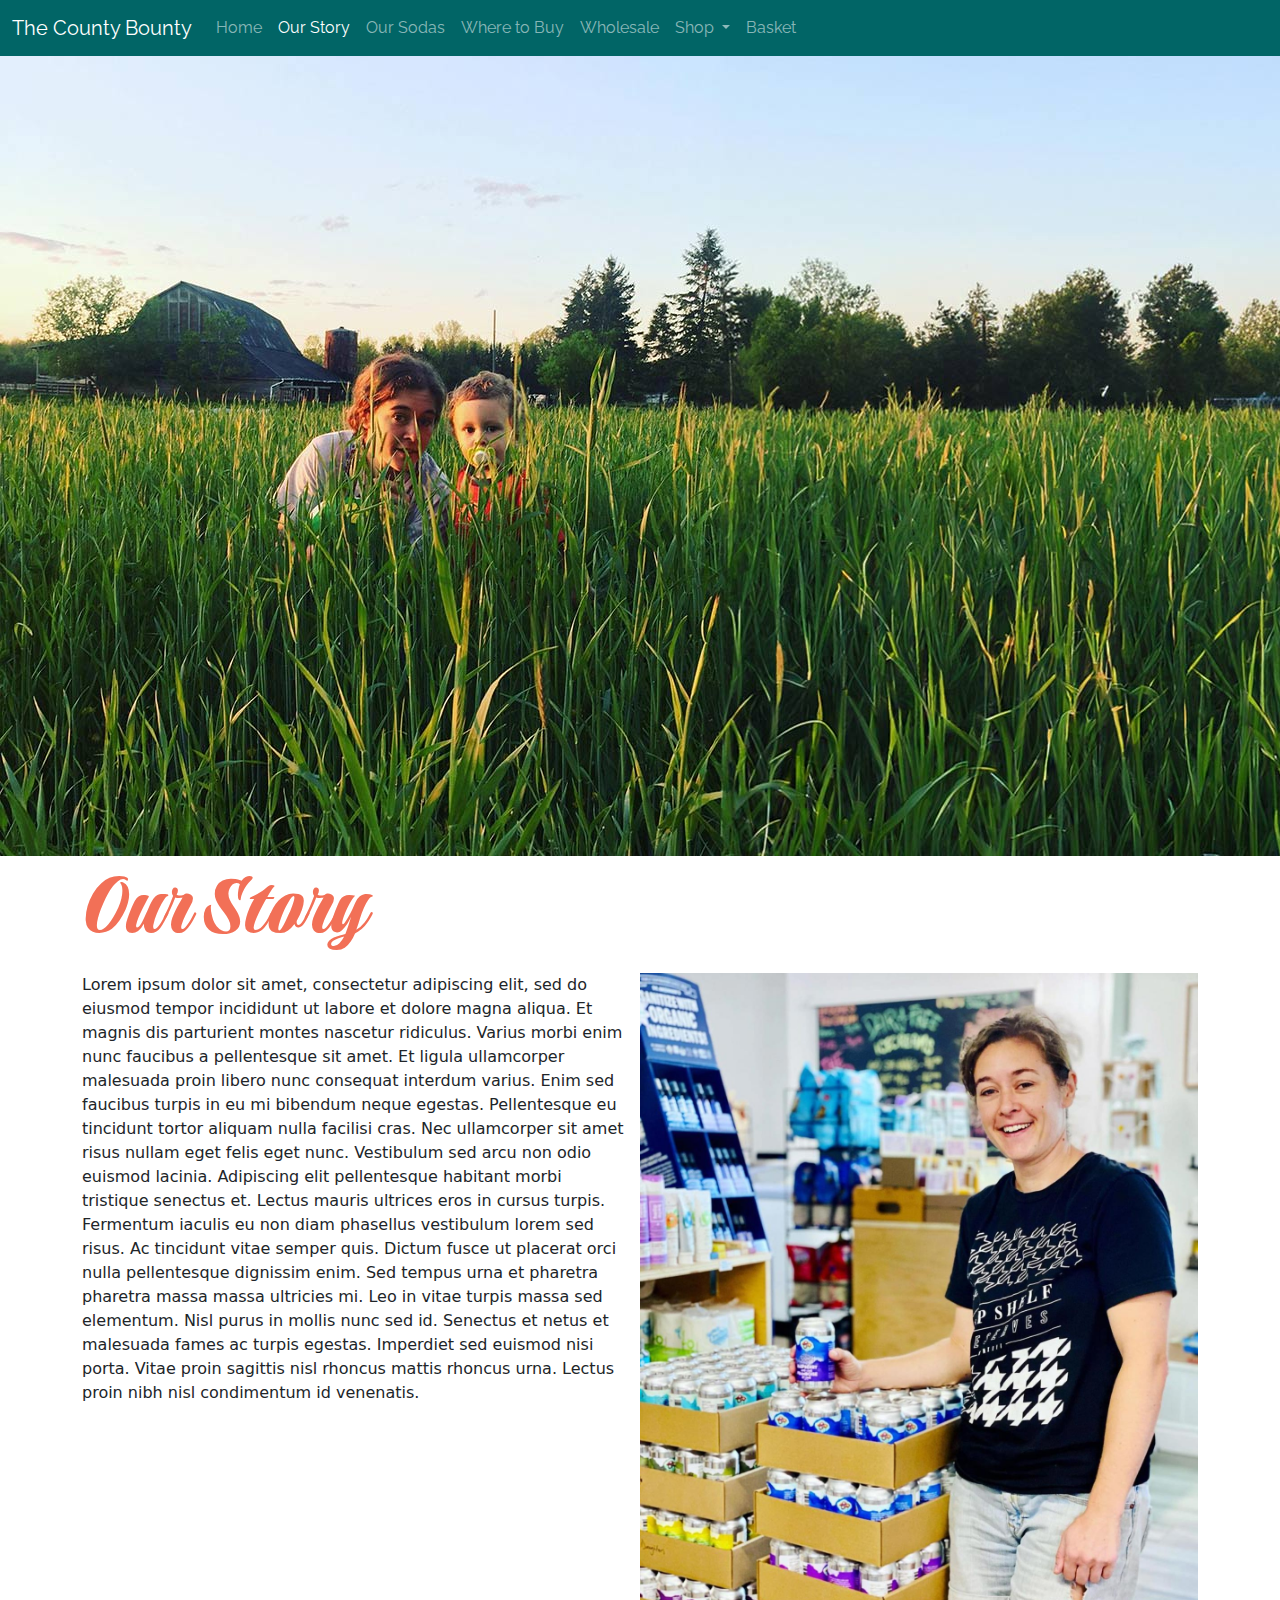
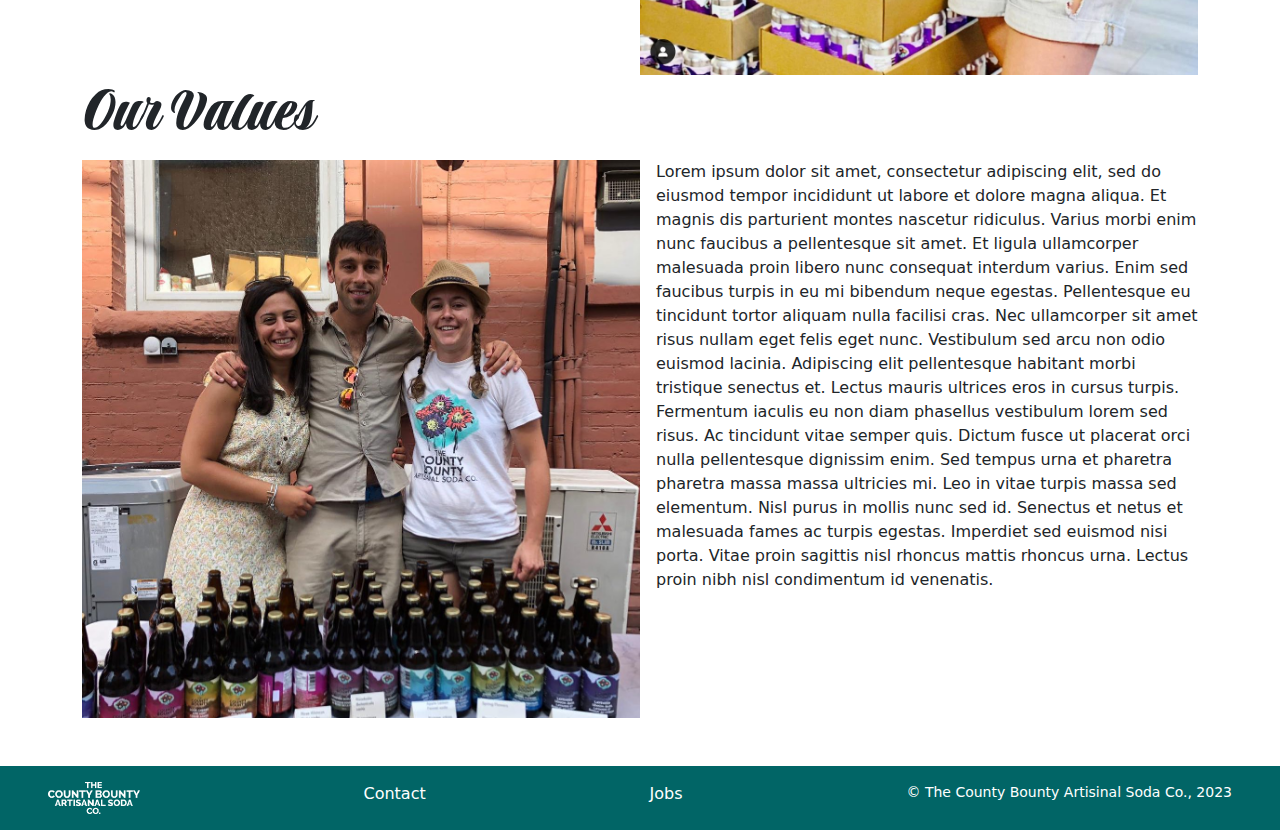
==== commit 562e3c09: "update content" ====
--- a/our-story.html
+++ b/our-story.html
@@ -7,6 +7,8 @@
     <title>Our Story</title>
     <link rel="stylesheet" href="css/custom.css">
     <link rel="icon" type="image/x-icon" href="/images/favicon2.ico">
+    <link href="https://fonts.googleapis.com/icon?family=Material+Icons+Outlined"
+      rel="stylesheet">
 </head>
 <body>
     <header>
@@ -75,6 +77,14 @@
           <img src="images/about-us-2.jpeg" alt="">
       </div>
     </section>
+
+    <footer>
+      <img src="images/logo-white.png" alt="The County Bounty">
+      <a href="#">Contact</a>
+      <a href="#">Jobs</a>
+      <small> &copy; The County Bounty Artisinal Soda Co., 2023</small>
+    </footer>
+
     <script src="node_modules/bootstrap/dist/js/bootstrap.bundle.min.js"></script>
 </body>
 </html>--- a/css/custom.css
+++ b/css/custom.css
@@ -11873,6 +11873,45 @@
   font-family: "raleway", sans-serif;
 }
 
+.navbar-brand > img {
+  height: 2em;
+}
+
+footer {
+  display: flex;
+  background-color: #016566;
+  justify-content: space-between;
+  padding: 1rem 3rem 1rem 3rem;
+  color: #fff;
+  margin-top: 3rem;
+}
+
+footer > img {
+  height: 2em;
+}
+
+footer > a {
+  text-decoration: none;
+  color: #fff;
+}
+
+footer > a:hover {
+  color: #F27057;
+}
+
+#small-icons {
+  display: flex;
+  gap: 1em;
+}
+
+#small-icons > a > img {
+  height: 2em;
+}
+
+#smal-icons > a:hover {
+  opacity: 50%;
+}
+
 #hero {
   background-image: url(../images/paddle-board.jpg);
   background-position: center center;
@@ -11908,6 +11947,8 @@
   text-align: center;
   padding: 9px;
   margin-top: -3rem;
+  z-index: 10;
+  position: relative;
 }
 
 .fan-faves {
@@ -11987,9 +12028,25 @@
   align-items: flex-end;
 }
 
-#where-to-buy {
+#map {
+  margin-top: 3em;
+}
+
+#accordionFlushExample {
   display: grid;
-  grid-template-areas: 1fr 1fr;
+  grid-template-columns: 1fr 1fr;
+  gap: 1em;
+  margin-top: 3em;
+}
+
+.accordion-body > ul {
+  list-style: none;
+  margin: 0;
+  padding: 0;
+}
+
+.accordion-body > ul > li > a {
+  text-decoration: none;
 }
 
 /*# sourceMappingURL=custom.css.map */
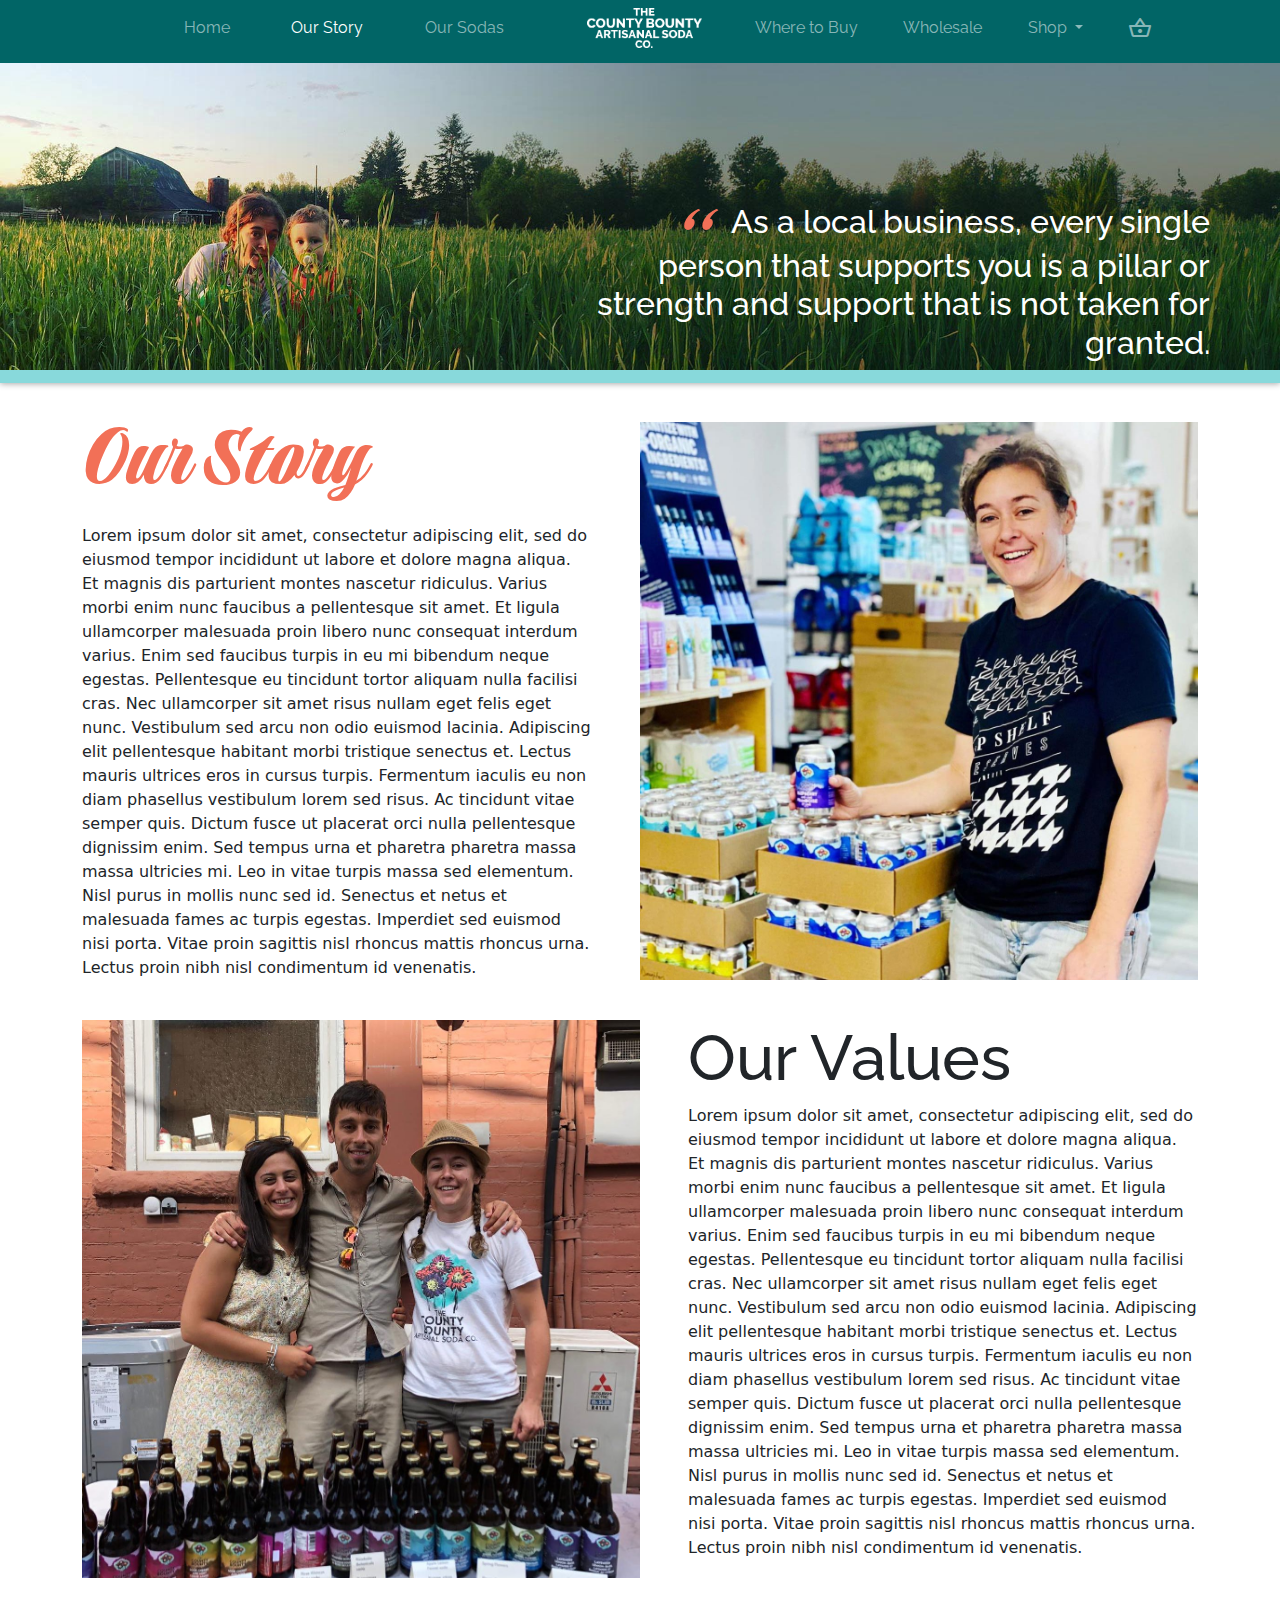
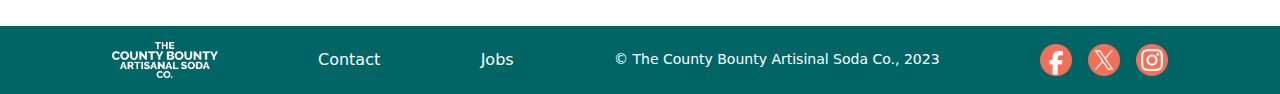
==== commit 1da71e72: "Change responsiveness of site" ====
--- a/our-story.html
+++ b/our-story.html
@@ -12,70 +12,74 @@
 </head>
 <body>
     <header>
-        <nav class="navbar navbar-expand-lg bg-dark" data-bs-theme="dark">
-            <div class="container-fluid">
-              <a class="navbar-brand" href="index.html">
-                The County Bounty</a>
-              <button class="navbar-toggler" type="button" data-bs-toggle="collapse" data-bs-target="#navbarNavDropdown" aria-controls="navbarNavDropdown" aria-expanded="false" aria-label="Toggle navigation">
-                <span class="navbar-toggler-icon"></span>
-              </button>
-              <div class="collapse navbar-collapse" id="navbarNavDropdown">
-                <ul class="navbar-nav">
-                  <li class="nav-item">
-                    <a class="nav-link" aria-current="page" href="index.html">Home</a>
-                  </li>
-                  <li class="nav-item">
-                    <a class="nav-link active" href="our-story.html">Our Story</a>
-                  </li>
-                  <li class="nav-item">
-                    <a class="nav-link" href="#">Our Sodas</a>
-                  </li>
-                  <li class="nav-item">
-                    <a class="nav-link" href="where-to-buy.html">Where to Buy</a>
-                  </li>
-                  <li class="nav-item">
-                    <a class="nav-link" href="#">Wholesale</a>
-                  </li>
-                  <li class="nav-item dropdown">
-                    <a class="nav-link dropdown-toggle" href="#" role="button" data-bs-toggle="dropdown" aria-expanded="false">
-                      Shop
-                    </a>
-                    <ul class="dropdown-menu">
-                      <li><a class="dropdown-item" href="#">Shop</a></li>
-                      <li><a class="dropdown-item" href="#">Sodas</a></li>
-                      <li><a class="dropdown-item" href="#">Merch</a></li>
-                    </ul>
-                  </li>
-                  <li class="nav-item">
-                    <a class="nav-link" href="#">Basket</a>
-                  </li>
+      <nav class="navbar navbar-expand-lg bg-dark" data-bs-theme="dark">
+        <div class="container-fluid">
+          <button class="navbar-toggler" type="button" data-bs-toggle="collapse" data-bs-target="#navbarNavDropdown" aria-controls="navbarNavDropdown" aria-expanded="false" aria-label="Toggle navigation">
+            <span class="navbar-toggler-icon"></span>
+          </button>
+          <a class="brand2 navbar-brand" href="index.html">
+            <img src="images/logo-white.png" alt=""></a>
+          <div class="collapse navbar-collapse" id="navbarNavDropdown">
+            <ul class="navbar-nav">
+              
+              <li class="nav-item ps-3">
+                <a class="nav-link" aria-current="page" href="index.html">Home</a>
+              </li>
+              <li class="nav-item ps-3">
+                <a class="nav-link active" href="our-story.html">Our Story</a>
+              </li>
+              <li class="nav-item ps-3">
+                <a class="nav-link" href="#">Our Sodas</a>
+              </li>
+              <li class="brand ps-3">
+                <a class="navbar-brand" href="index.html">
+                  <img src="images/logo-white.png" alt=""></a>
+              </li>
+              <li class="nav-item">
+                <a class="nav-link" href="where-to-buy.html">Where to Buy</a>
+              </li>
+              <li class="nav-item">
+                <a class="nav-link" href="#">Wholesale</a>
+              </li>
+              <li class="nav-item dropdown">
+                <a class="nav-link dropdown-toggle" href="#" role="button" data-bs-toggle="dropdown" aria-expanded="false">
+                  Shop
+                </a>
+                <ul class="dropdown-menu">
+                  <li><a class="dropdown-item" href="#">Shop</a></li>
+                  <li><a class="dropdown-item" href="#">Sodas</a></li>
+                  <li><a class="dropdown-item" href="#">Merch</a></li>
                 </ul>
-              </div>
-            </div>
-          </nav>
+              </li>
+              <li class="nav-item">
+                <a class="nav-link" href="#"><span class="shopping material-icons-outlined">shopping_basket</span></a>
+              </li>
+            </ul>
+          </div>
+        </div>
+      </nav>
     </header>
-    <section id="heroaboutus">
-        <div>
-            <img src="images/about-us-banner.jpg" alt="">
-        </div>
-      </section>
-    <section class="container">
-        <h1 class="script text-primary">Our Story</h1>
-        <div id="our-story">
+    <section id="hero-au">
+      <blockquote class="py-50 w-50 h4 text-light">As a local business, every single person that supports you is a pillar or strength and support that is not taken for granted.</blockquote>
+    </section>
+    <section class="container d-lg-flex align-content-center gap-5 my-4" id="our-story">
+        <div id="our-story-text">
+          <h1 class="script text-primary">Our Story</h1>
           <p>
               Lorem ipsum dolor sit amet, consectetur adipiscing elit, sed do eiusmod tempor incididunt ut labore et dolore magna aliqua. Et magnis dis parturient montes nascetur ridiculus. Varius morbi enim nunc faucibus a pellentesque sit amet. Et ligula ullamcorper malesuada proin libero nunc consequat interdum varius. Enim sed faucibus turpis in eu mi bibendum neque egestas. Pellentesque eu tincidunt tortor aliquam nulla facilisi cras. Nec ullamcorper sit amet risus nullam eget felis eget nunc. Vestibulum sed arcu non odio euismod lacinia. Adipiscing elit pellentesque habitant morbi tristique senectus et. Lectus mauris ultrices eros in cursus turpis. Fermentum iaculis eu non diam phasellus vestibulum lorem sed risus. Ac tincidunt vitae semper quis. Dictum fusce ut placerat orci nulla pellentesque dignissim enim. Sed tempus urna et pharetra pharetra massa massa ultricies mi.  Leo in vitae turpis massa sed elementum. Nisl purus in mollis nunc sed id. Senectus et netus et malesuada fames ac turpis egestas. Imperdiet sed euismod nisi porta. Vitae proin sagittis nisl rhoncus mattis rhoncus urna. Lectus proin nibh nisl condimentum id venenatis.
           </p>
-          <img src="images/about-us-1.jpg" alt="">
       </div>
+      <img class="image-fluid values-image w-50" src="images/about-us-1.jpg" alt="">
     </section>
-    <section class="container" id="values">
-        <h2 class="script">Our Values</h2>
+    <section class="container d-flex gap-5 my-4" id="values">
+      <img class="image-fluid values-image w-50" src="images/about-us-2.jpeg" alt="">
         <div class="our-values">
+          <h2>Our Values</h2>
           <p>
               Lorem ipsum dolor sit amet, consectetur adipiscing elit, sed do eiusmod tempor incididunt ut labore et dolore magna aliqua. Et magnis dis parturient montes nascetur ridiculus. Varius morbi enim nunc faucibus a pellentesque sit amet. Et ligula ullamcorper malesuada proin libero nunc consequat interdum varius. Enim sed faucibus turpis in eu mi bibendum neque egestas. Pellentesque eu tincidunt tortor aliquam nulla facilisi cras. Nec ullamcorper sit amet risus nullam eget felis eget nunc. Vestibulum sed arcu non odio euismod lacinia. Adipiscing elit pellentesque habitant morbi tristique senectus et. Lectus mauris ultrices eros in cursus turpis. Fermentum iaculis eu non diam phasellus vestibulum lorem sed risus. Ac tincidunt vitae semper quis. Dictum fusce ut placerat orci nulla pellentesque dignissim enim. Sed tempus urna et pharetra pharetra massa massa ultricies mi.  Leo in vitae turpis massa sed elementum. Nisl purus in mollis nunc sed id. Senectus et netus et malesuada fames ac turpis egestas. Imperdiet sed euismod nisi porta. Vitae proin sagittis nisl rhoncus mattis rhoncus urna. Lectus proin nibh nisl condimentum id venenatis.
           </p>
-          <img src="images/about-us-2.jpeg" alt="">
       </div>
+ 
     </section>
 
     <footer>
@@ -83,6 +87,11 @@
       <a href="#">Contact</a>
       <a href="#">Jobs</a>
       <small> &copy; The County Bounty Artisinal Soda Co., 2023</small>
+      <div id="small-icons">
+        <a href="https://www.facebook.com/profile.php?id=100064626432120" target="_blank" rel="noopener noreferrer"><img src="images/facebooklogo.png" alt="facebook"></a>
+                <a href="https://twitter.com/thecountybounty" target="_blank" rel="noopener noreferrer"><img src="images/xlogo.png" alt="x"></a>
+                <a href="https://www.instagram.com/thecountybounty/" target="_blank" rel="noopener noreferrer"><img src="images/instalogo.png" alt="instagram"></a>
+      </div>
     </footer>
 
     <script src="node_modules/bootstrap/dist/js/bootstrap.bundle.min.js"></script>
--- a/css/custom.css
+++ b/css/custom.css
@@ -37,7 +37,7 @@
   --bs-primary: #F27057;
   --bs-secondary: #F27057;
   --bs-success: #A4D882;
-  --bs-info: #59C1EF;
+  --bs-info: #88D9DB;
   --bs-warning: #FFF689;
   --bs-danger: #E5446D;
   --bs-light: #ffffff;
@@ -45,7 +45,7 @@
   --bs-primary-rgb: 242, 112, 87;
   --bs-secondary-rgb: 242, 112, 87;
   --bs-success-rgb: 164, 216, 130;
-  --bs-info-rgb: 89, 193, 239;
+  --bs-info-rgb: 136, 217, 219;
   --bs-warning-rgb: 255, 246, 137;
   --bs-danger-rgb: 229, 68, 109;
   --bs-light-rgb: 255, 255, 255;
@@ -53,7 +53,7 @@
   --bs-primary-text-emphasis: #612d23;
   --bs-secondary-text-emphasis: #612d23;
   --bs-success-text-emphasis: #425634;
-  --bs-info-text-emphasis: #244d60;
+  --bs-info-text-emphasis: #365758;
   --bs-warning-text-emphasis: #666237;
   --bs-danger-text-emphasis: #5c1b2c;
   --bs-light-text-emphasis: #495057;
@@ -61,7 +61,7 @@
   --bs-primary-bg-subtle: #fce2dd;
   --bs-secondary-bg-subtle: #fce2dd;
   --bs-success-bg-subtle: #edf7e6;
-  --bs-info-bg-subtle: #def3fc;
+  --bs-info-bg-subtle: #e7f7f8;
   --bs-warning-bg-subtle: #fffde7;
   --bs-danger-bg-subtle: #fadae2;
   --bs-light-bg-subtle: #fcfcfd;
@@ -69,7 +69,7 @@
   --bs-primary-border-subtle: #fac6bc;
   --bs-secondary-border-subtle: #fac6bc;
   --bs-success-border-subtle: #dbefcd;
-  --bs-info-border-subtle: #bde6f9;
+  --bs-info-border-subtle: #cff0f1;
   --bs-warning-border-subtle: #fffbd0;
   --bs-danger-border-subtle: #f5b4c5;
   --bs-light-border-subtle: #e9ecef;
@@ -149,7 +149,7 @@
   --bs-primary-text-emphasis: #f7a99a;
   --bs-secondary-text-emphasis: #f7a99a;
   --bs-success-text-emphasis: #c8e8b4;
-  --bs-info-text-emphasis: #9bdaf5;
+  --bs-info-text-emphasis: #b8e8e9;
   --bs-warning-text-emphasis: #fffab8;
   --bs-danger-text-emphasis: #ef8fa7;
   --bs-light-text-emphasis: #f8f9fa;
@@ -157,7 +157,7 @@
   --bs-primary-bg-subtle: #301611;
   --bs-secondary-bg-subtle: #301611;
   --bs-success-bg-subtle: #212b1a;
-  --bs-info-bg-subtle: #122730;
+  --bs-info-bg-subtle: #1b2b2c;
   --bs-warning-bg-subtle: #33311b;
   --bs-danger-bg-subtle: #2e0e16;
   --bs-light-bg-subtle: #343a40;
@@ -165,7 +165,7 @@
   --bs-primary-border-subtle: #914334;
   --bs-secondary-border-subtle: #914334;
   --bs-success-border-subtle: #62824e;
-  --bs-info-border-subtle: #35748f;
+  --bs-info-border-subtle: #528283;
   --bs-warning-border-subtle: #999452;
   --bs-danger-border-subtle: #892941;
   --bs-light-border-subtle: #495057;
@@ -1983,13 +1983,13 @@
 
 .table-info {
   --bs-table-color: #000;
-  --bs-table-bg: #def3fc;
-  --bs-table-border-color: #b2c2ca;
-  --bs-table-striped-bg: #d3e7ef;
+  --bs-table-bg: #e7f7f8;
+  --bs-table-border-color: #b9c6c6;
+  --bs-table-striped-bg: #dbebec;
   --bs-table-striped-color: #000;
-  --bs-table-active-bg: #c8dbe3;
+  --bs-table-active-bg: #d0dedf;
   --bs-table-active-color: #000;
-  --bs-table-hover-bg: #cde1e9;
+  --bs-table-hover-bg: #d6e4e5;
   --bs-table-hover-color: #000;
   color: var(--bs-table-color);
   border-color: var(--bs-table-border-color);
@@ -3027,19 +3027,19 @@
 
 .btn-info {
   --bs-btn-color: #000;
-  --bs-btn-bg: #59C1EF;
-  --bs-btn-border-color: #59C1EF;
+  --bs-btn-bg: #88D9DB;
+  --bs-btn-border-color: #88D9DB;
   --bs-btn-hover-color: #000;
-  --bs-btn-hover-bg: #72caf1;
-  --bs-btn-hover-border-color: #6ac7f1;
-  --bs-btn-focus-shadow-rgb: 76, 164, 203;
+  --bs-btn-hover-bg: #9adfe0;
+  --bs-btn-hover-border-color: #94dddf;
+  --bs-btn-focus-shadow-rgb: 116, 184, 186;
   --bs-btn-active-color: #000;
-  --bs-btn-active-bg: #7acdf2;
-  --bs-btn-active-border-color: #6ac7f1;
+  --bs-btn-active-bg: #a0e1e2;
+  --bs-btn-active-border-color: #94dddf;
   --bs-btn-active-shadow: inset 0 3px 5px rgba(0, 0, 0, 0.125);
   --bs-btn-disabled-color: #000;
-  --bs-btn-disabled-bg: #59C1EF;
-  --bs-btn-disabled-border-color: #59C1EF;
+  --bs-btn-disabled-bg: #88D9DB;
+  --bs-btn-disabled-border-color: #88D9DB;
 }
 
 .btn-warning {
@@ -3162,19 +3162,19 @@
 }
 
 .btn-outline-info {
-  --bs-btn-color: #59C1EF;
-  --bs-btn-border-color: #59C1EF;
+  --bs-btn-color: #88D9DB;
+  --bs-btn-border-color: #88D9DB;
   --bs-btn-hover-color: #000;
-  --bs-btn-hover-bg: #59C1EF;
-  --bs-btn-hover-border-color: #59C1EF;
-  --bs-btn-focus-shadow-rgb: 89, 193, 239;
+  --bs-btn-hover-bg: #88D9DB;
+  --bs-btn-hover-border-color: #88D9DB;
+  --bs-btn-focus-shadow-rgb: 136, 217, 219;
   --bs-btn-active-color: #000;
-  --bs-btn-active-bg: #59C1EF;
-  --bs-btn-active-border-color: #59C1EF;
+  --bs-btn-active-bg: #88D9DB;
+  --bs-btn-active-border-color: #88D9DB;
   --bs-btn-active-shadow: inset 0 3px 5px rgba(0, 0, 0, 0.125);
-  --bs-btn-disabled-color: #59C1EF;
+  --bs-btn-disabled-color: #88D9DB;
   --bs-btn-disabled-bg: transparent;
-  --bs-btn-disabled-border-color: #59C1EF;
+  --bs-btn-disabled-border-color: #88D9DB;
   --bs-gradient: none;
 }
 
@@ -6840,8 +6840,8 @@
   text-decoration-color: RGBA(var(--bs-info-rgb), var(--bs-link-underline-opacity, 1)) !important;
 }
 .link-info:hover, .link-info:focus {
-  color: RGBA(122, 205, 242, var(--bs-link-opacity, 1)) !important;
-  text-decoration-color: RGBA(122, 205, 242, var(--bs-link-underline-opacity, 1)) !important;
+  color: RGBA(160, 225, 226, var(--bs-link-opacity, 1)) !important;
+  text-decoration-color: RGBA(160, 225, 226, var(--bs-link-underline-opacity, 1)) !important;
 }
 
 .link-warning {
@@ -11875,8 +11875,37 @@
 
 .navbar-brand > img {
   height: 2em;
-}
-
+  padding-left: 30px;
+}
+
+.navbar-expand-lg .navbar-collapse {
+  justify-content: center;
+}
+
+.navbar-nav {
+  max-width: 1000px;
+  width: 100%;
+  justify-content: space-between;
+  margin-left: 40px;
+}
+
+.navbar-nav > li > a:hover {
+  color: #F27057;
+}
+
+@media (max-width: 1000px) {
+  .navbar-nav > li {
+    padding-left: 1rem;
+  }
+  .brand {
+    display: none;
+  }
+}
+@media (min-width: 1000px) {
+  .brand2 {
+    display: none;
+  }
+}
 footer {
   display: flex;
   background-color: #016566;
@@ -11884,10 +11913,14 @@
   padding: 1rem 3rem 1rem 3rem;
   color: #fff;
   margin-top: 3rem;
+  padding-left: 7rem;
+  padding-right: 7rem;
+  align-items: center;
 }
 
 footer > img {
-  height: 2em;
+  height: 10%;
+  width: 10%;
 }
 
 footer > a {
@@ -11908,8 +11941,8 @@
   height: 2em;
 }
 
-#smal-icons > a:hover {
-  opacity: 50%;
+#small-icons a:hover {
+  opacity: 80%;
 }
 
 #hero {
@@ -11917,6 +11950,17 @@
   background-position: center center;
   background-size: cover;
   background-repeat: no-repeat;
+  border-bottom: 10pt;
+  border-style: solid;
+  border-color: #88D9DB;
+  border-top: 0pt;
+  border-left: 0pt;
+  border-right: 0pt;
+  box-shadow: 0px 1px 6px #ababab;
+}
+
+#made {
+  padding-right: 70px;
 }
 
 #hero .d-flex {
@@ -11928,6 +11972,10 @@
   align-items: center;
   justify-content: center;
   margin-top: 3em;
+}
+
+.shop-now > button {
+  box-shadow: 0px 1px 6px #ababab;
 }
 
 .soda-faves {
@@ -11949,6 +11997,7 @@
   margin-top: -3rem;
   z-index: 10;
   position: relative;
+  box-shadow: 0px 1px 6px #ababab;
 }
 
 .fan-faves {
@@ -11966,9 +12015,29 @@
   transition-duration: 100ms;
 }
 
+@media (max-width: 1000px) {
+  #s-b, #l-l {
+    display: none;
+  }
+  .soda-faves > a {
+    width: 25%;
+  }
+  footer {
+    flex-direction: column;
+    justify-content: space-between;
+  }
+  footer > img {
+    height: 25%;
+    width: 25%;
+  }
+}
 #acknowledgment {
   margin-top: 3em;
   margin-bottom: 3em;
+}
+
+.carousel-item {
+  transition: transform 30s linear;
 }
 
 .follow {
@@ -11983,53 +12052,108 @@
 
 .follow > a > img {
   width: 3em;
+  box-shadow: 0px 1px 6px #ababab;
+  border-radius: 50%;
 }
 
 .follow > a:hover {
-  opacity: 50%;
-}
-
-#hero-wtb {
-  background-image: url(../images/banner-where-to-buy.jpg);
-  background-position: center center;
+  opacity: 80%;
+}
+
+#social {
+  background-color: #88D9DB;
+  padding-top: 3rem;
+  box-shadow: 0px 1px 6px #ababab;
+}
+
+#hero-au {
+  background-image: url(../images/about-us-banner.jpg);
+  background-position: center left;
   background-size: cover;
   background-repeat: no-repeat;
   margin: 0;
   padding: 0;
   height: 20em;
+  border-bottom: 10pt;
+  border-style: solid;
+  border-color: #88D9DB;
+  border-top: 0pt;
+  border-left: 0pt;
+  border-right: 0pt;
+  box-shadow: 0px 1px 6px #ababab;
+}
+
+#heroaboutus > img {
+  width: 100%;
+  height: 100%;
+  margin-bottom: 1em;
+}
+
+#hero-wtb {
+  background-image: url(../images/banner-where-to-buy.jpg);
+  background-position: center left;
+  background-size: cover;
+  background-repeat: no-repeat;
+  margin: 0;
+  padding: 0;
+  height: 20em;
+  box-shadow: 0px 1px 6px #ababab;
 }
 
 #hero-wtb > img {
   width: auto;
 }
 
-#our-story {
-  display: flex;
-  gap: 1em;
+blockquote:before {
+  color: #F27057;
+  content: open-quote;
+  font-size: 3em;
+  font-family: praise, serif;
+  line-height: 0;
+  margin-right: 0.25em;
+  vertical-align: -0.4em;
+}
+
+blockquote {
+  quotes: "“" "”" "‘" "’";
+  margin-right: 70px;
+  line-height: 1.5em;
 }
 
 #our-story > img {
   width: 50%;
-}
-
-.our-values {
-  display: flex;
-  flex-direction: row-reverse;
-  gap: 1em;
-}
-
-.our-values > img {
+  height: 50%;
+}
+
+.values-image {
   width: 50%;
-}
-
-#values > h2, #values > .h2 {
-  display: flex;
-  width: 50%;
-  align-items: flex-end;
-}
-
+  height: 50%;
+  align-self: center;
+}
+
+@media (max-width: 1000px) {
+  .abou .values-image {
+    object-fit: cover;
+    align-self: center;
+  }
+  #values {
+    display: flex;
+    flex-direction: column-reverse;
+    align-items: center;
+  }
+  #our-story {
+    display: flex;
+    flex-direction: column;
+    align-items: center;
+  }
+}
 #map {
   margin-top: 3em;
+}
+
+#find-retailer > h3, #find-retailer > .h3 {
+  text-align: center;
+  padding-top: 1rem;
 }
 
 #accordionFlushExample {
@@ -12039,6 +12163,11 @@
   margin-top: 3em;
 }
 
+@media (max-width: 1000px) {
+  #accordionFlushExample {
+    grid-template-columns: 1fr;
+  }
+}
 .accordion-body > ul {
   list-style: none;
   margin: 0;
@@ -12049,4 +12178,34 @@
   text-decoration: none;
 }
 
+#become-retailer > h4, #become-retailer > .h4 {
+  text-align: center;
+}
+
+#become-retailer {
+  padding-top: 1rem;
+  background-color: #88D9DB;
+  padding-top: 2rem;
+  padding-bottom: 2rem;
+  margin-top: 1rem;
+}
+
+#retailer-button {
+  display: flex;
+  align-items: center;
+  justify-content: center;
+  margin-top: 1rem;
+}
+
+#hero-au {
+  display: flex;
+  align-items: flex-end;
+  justify-content: flex-end;
+}
+
+#hero-au h4, #hero-au .h4 {
+  color: white;
+  text-align: right;
+}
+
 /*# sourceMappingURL=custom.css.map */
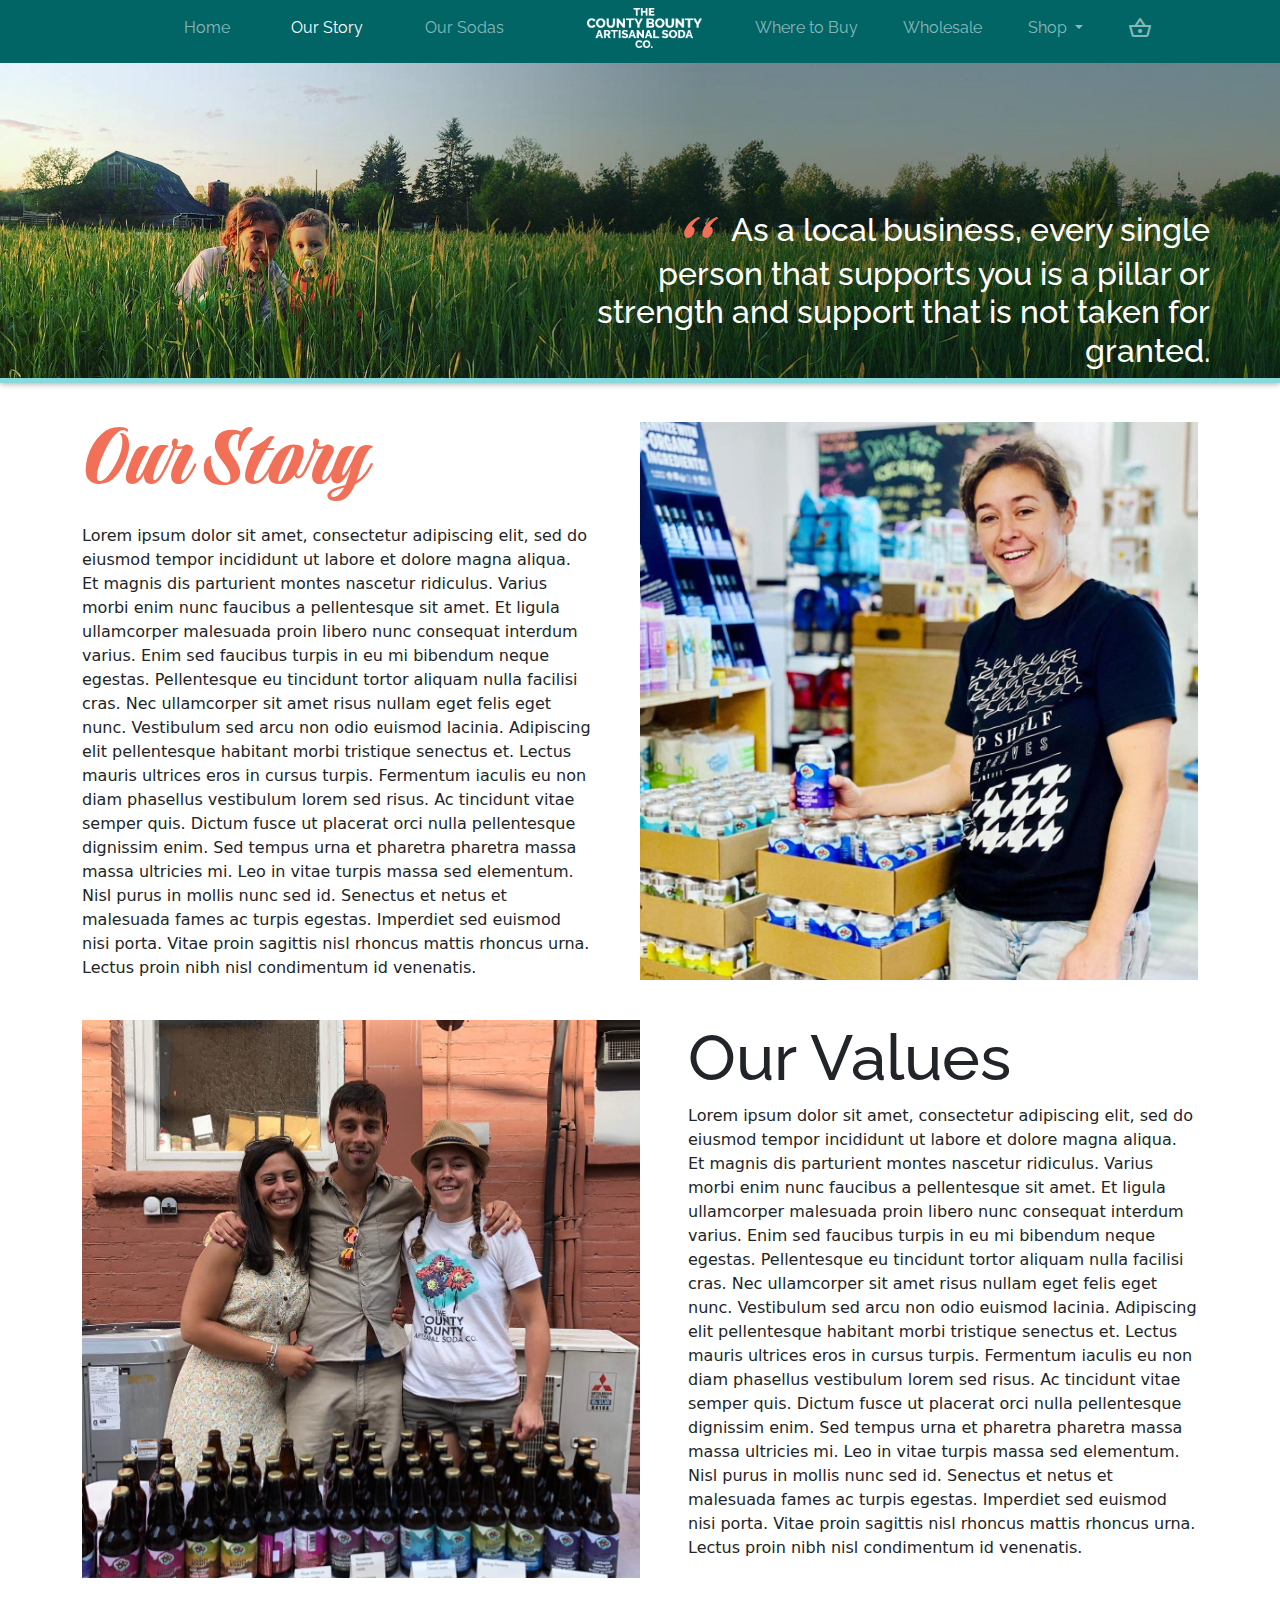
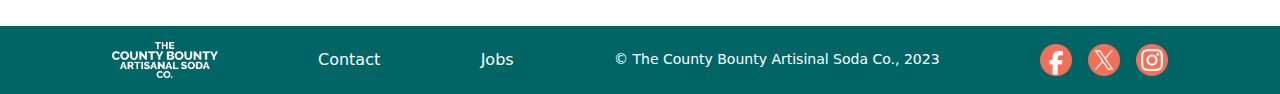
==== commit fb875d2e: "altered placement of js link" ====
--- a/our-story.html
+++ b/our-story.html
@@ -59,7 +59,7 @@
         </div>
       </nav>
     </header>
-    <section id="hero-au">
+    <section id="hero-au" class="border-bottom border-info border-5">
       <blockquote class="py-50 w-50 h4 text-light">As a local business, every single person that supports you is a pillar or strength and support that is not taken for granted.</blockquote>
     </section>
     <section class="container d-lg-flex align-content-center gap-5 my-4" id="our-story">
@@ -79,7 +79,6 @@
               Lorem ipsum dolor sit amet, consectetur adipiscing elit, sed do eiusmod tempor incididunt ut labore et dolore magna aliqua. Et magnis dis parturient montes nascetur ridiculus. Varius morbi enim nunc faucibus a pellentesque sit amet. Et ligula ullamcorper malesuada proin libero nunc consequat interdum varius. Enim sed faucibus turpis in eu mi bibendum neque egestas. Pellentesque eu tincidunt tortor aliquam nulla facilisi cras. Nec ullamcorper sit amet risus nullam eget felis eget nunc. Vestibulum sed arcu non odio euismod lacinia. Adipiscing elit pellentesque habitant morbi tristique senectus et. Lectus mauris ultrices eros in cursus turpis. Fermentum iaculis eu non diam phasellus vestibulum lorem sed risus. Ac tincidunt vitae semper quis. Dictum fusce ut placerat orci nulla pellentesque dignissim enim. Sed tempus urna et pharetra pharetra massa massa ultricies mi.  Leo in vitae turpis massa sed elementum. Nisl purus in mollis nunc sed id. Senectus et netus et malesuada fames ac turpis egestas. Imperdiet sed euismod nisi porta. Vitae proin sagittis nisl rhoncus mattis rhoncus urna. Lectus proin nibh nisl condimentum id venenatis.
           </p>
       </div>
- 
     </section>
 
     <footer>
--- a/css/custom.css
+++ b/css/custom.css
@@ -11911,7 +11911,7 @@
   background-color: #016566;
   justify-content: space-between;
   padding: 1rem 3rem 1rem 3rem;
-  color: #fff;
+  color: #ffffff;
   margin-top: 3rem;
   padding-left: 7rem;
   padding-right: 7rem;
@@ -11925,7 +11925,7 @@
 
 footer > a {
   text-decoration: none;
-  color: #fff;
+  color: #ffffff;
 }
 
 footer > a:hover {
@@ -11950,12 +11950,6 @@
   background-position: center center;
   background-size: cover;
   background-repeat: no-repeat;
-  border-bottom: 10pt;
-  border-style: solid;
-  border-color: #88D9DB;
-  border-top: 0pt;
-  border-left: 0pt;
-  border-right: 0pt;
   box-shadow: 0px 1px 6px #ababab;
 }
 
@@ -12074,12 +12068,6 @@
   margin: 0;
   padding: 0;
   height: 20em;
-  border-bottom: 10pt;
-  border-style: solid;
-  border-color: #88D9DB;
-  border-top: 0pt;
-  border-left: 0pt;
-  border-right: 0pt;
   box-shadow: 0px 1px 6px #ababab;
 }
 
@@ -12100,10 +12088,6 @@
   box-shadow: 0px 1px 6px #ababab;
 }
 
-#hero-wtb > img {
-  width: auto;
-}
-
 blockquote:before {
   color: #F27057;
   content: open-quote;
@@ -12115,7 +12099,7 @@
 }
 
 blockquote {
-  quotes: "“" "”" "‘" "’";
+  quotes: "“";
   margin-right: 70px;
   line-height: 1.5em;
 }
@@ -12132,7 +12116,7 @@
 }
 
 @media (max-width: 1000px) {
-  .abou .values-image {
+  .values-image {
     object-fit: cover;
     align-self: center;
   }
@@ -12149,11 +12133,6 @@
 }
 #map {
   margin-top: 3em;
-}
-
-#find-retailer > h3, #find-retailer > .h3 {
-  text-align: center;
-  padding-top: 1rem;
 }
 
 #accordionFlushExample {
@@ -12176,10 +12155,6 @@
 
 .accordion-body > ul > li > a {
   text-decoration: none;
-}
-
-#become-retailer > h4, #become-retailer > .h4 {
-  text-align: center;
 }
 
 #become-retailer {
